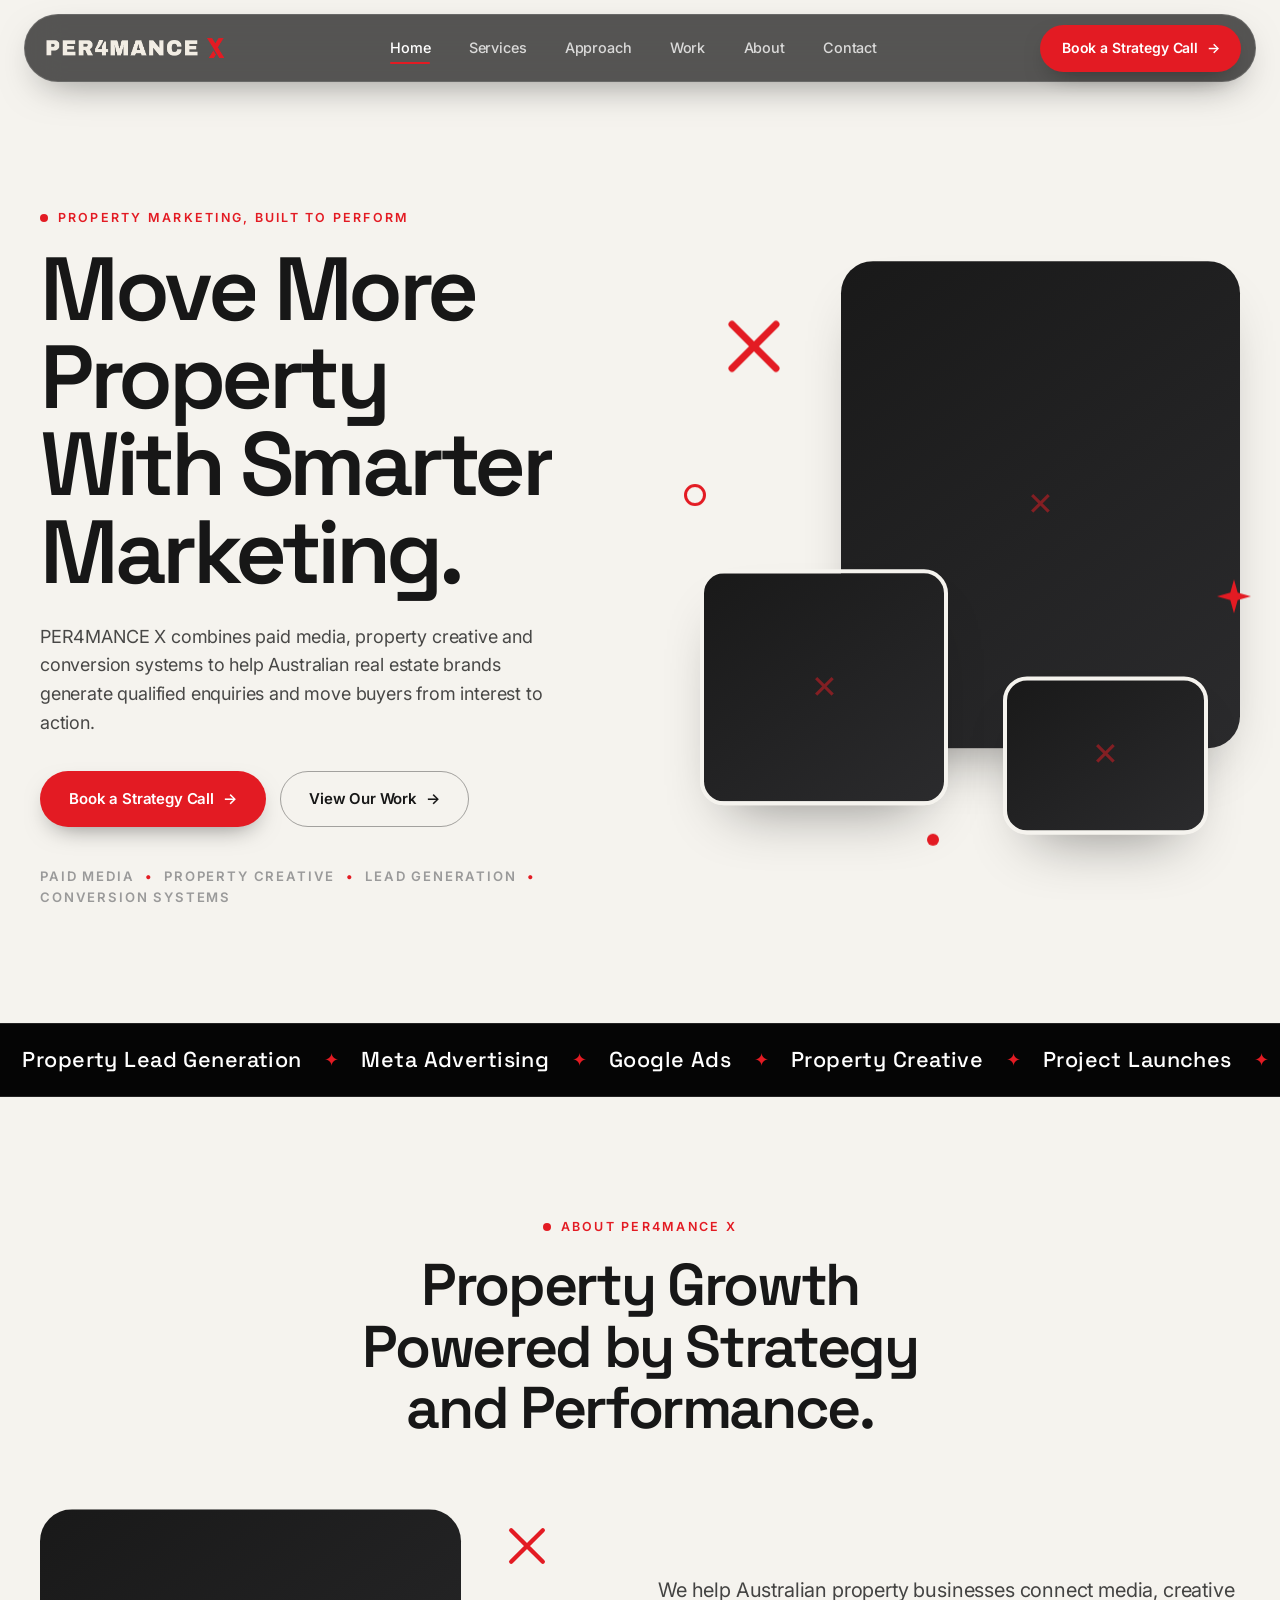
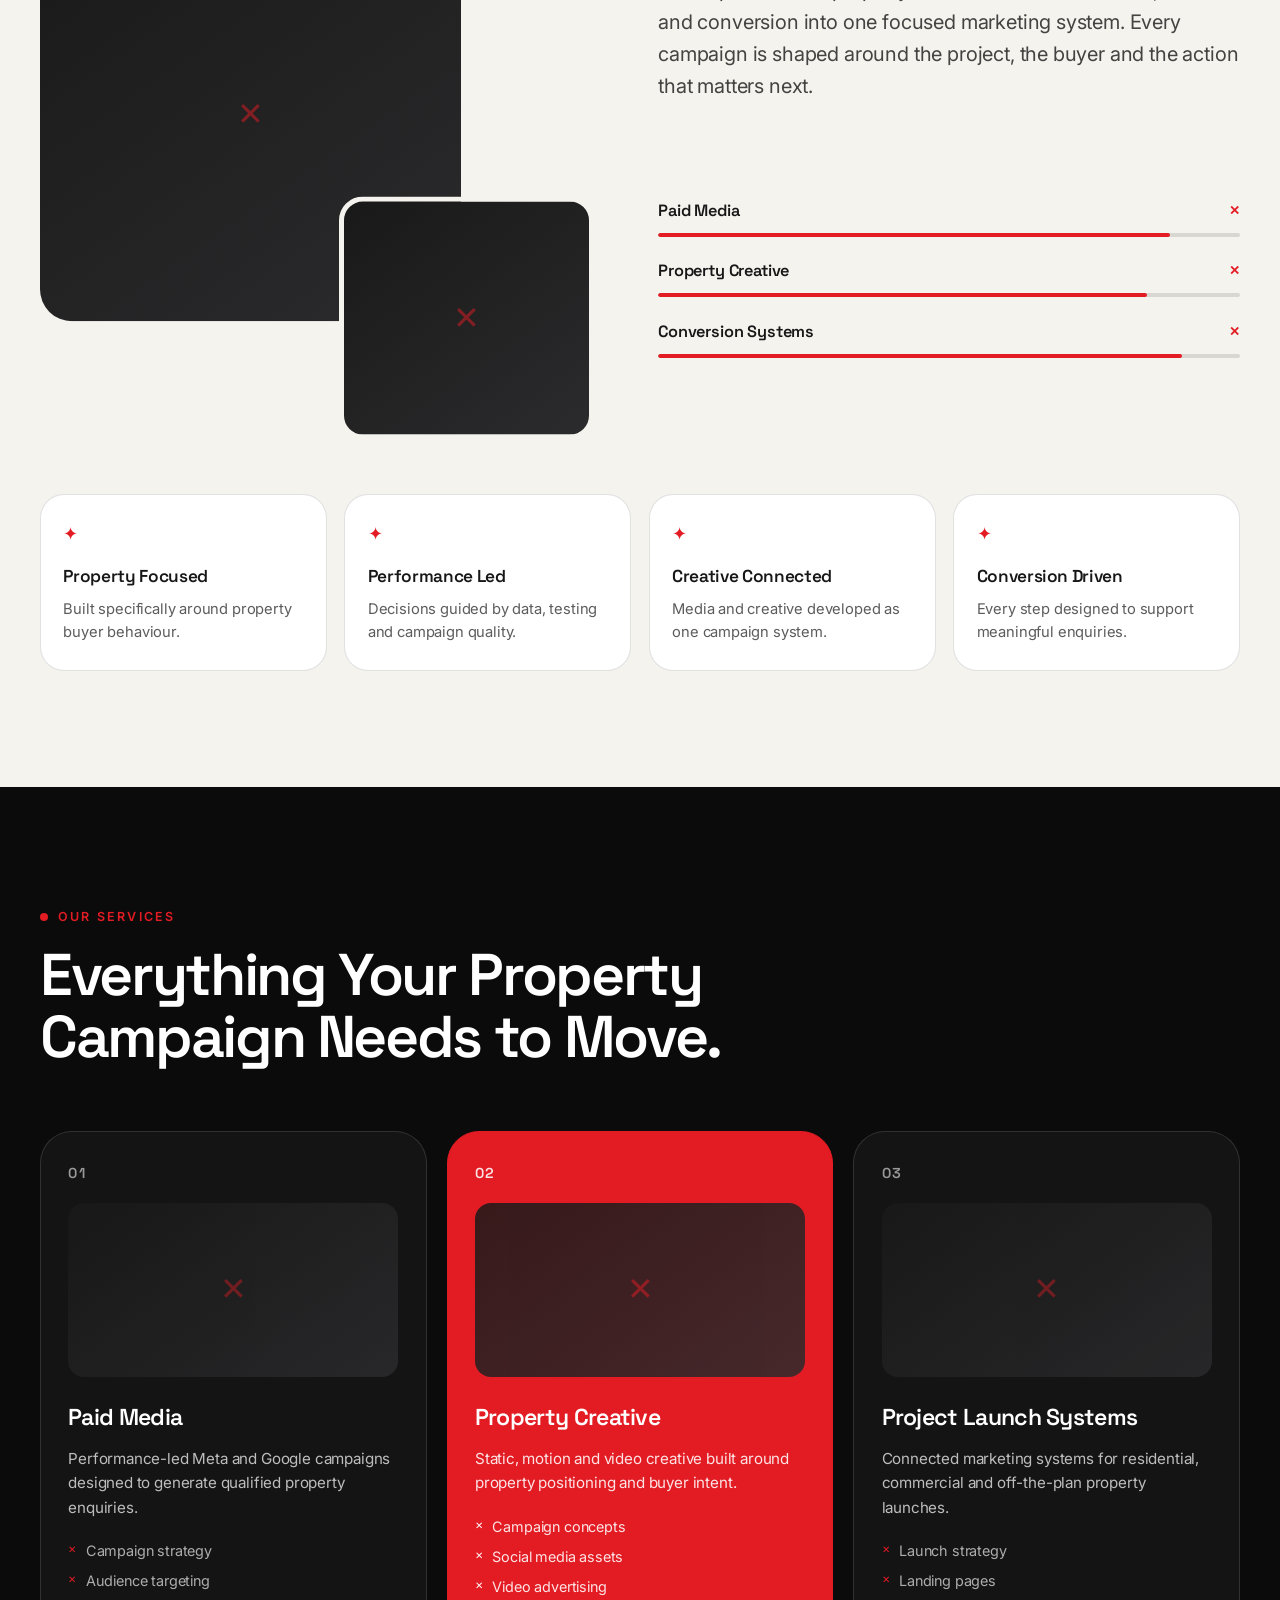
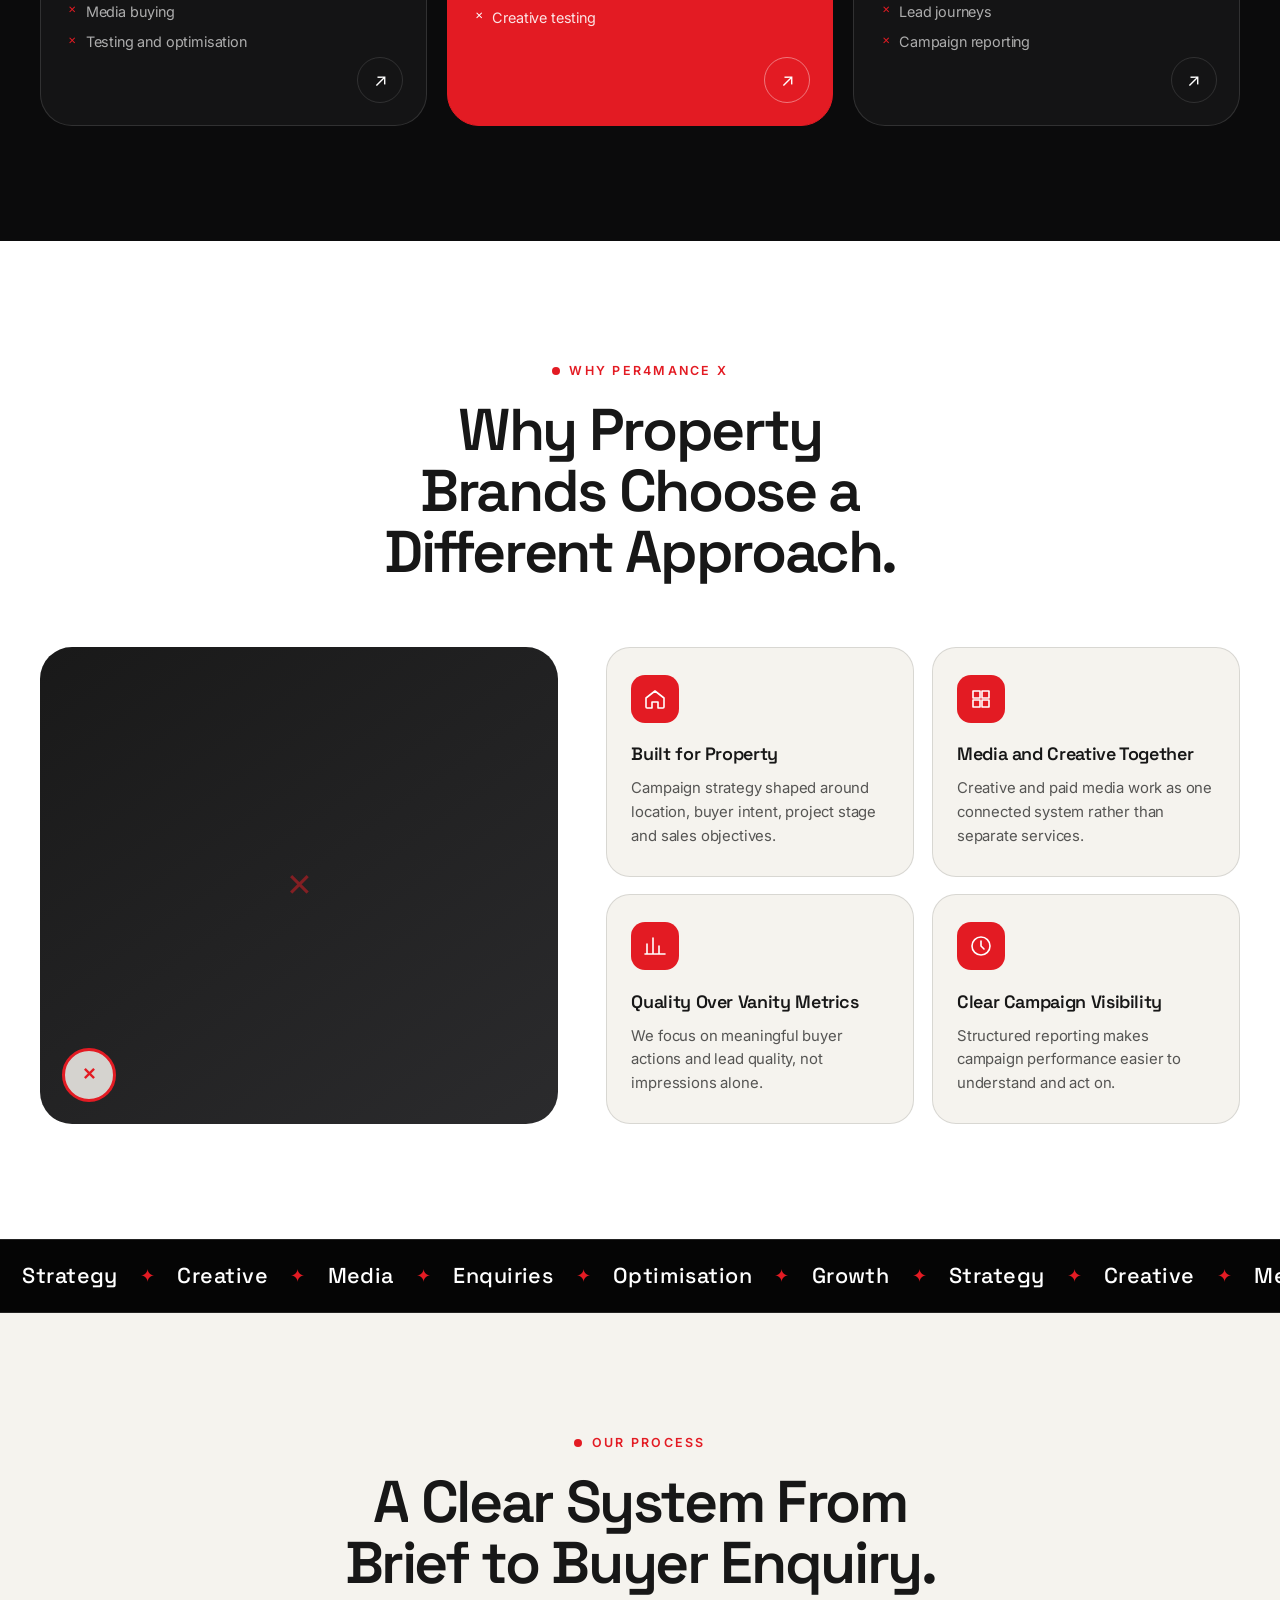
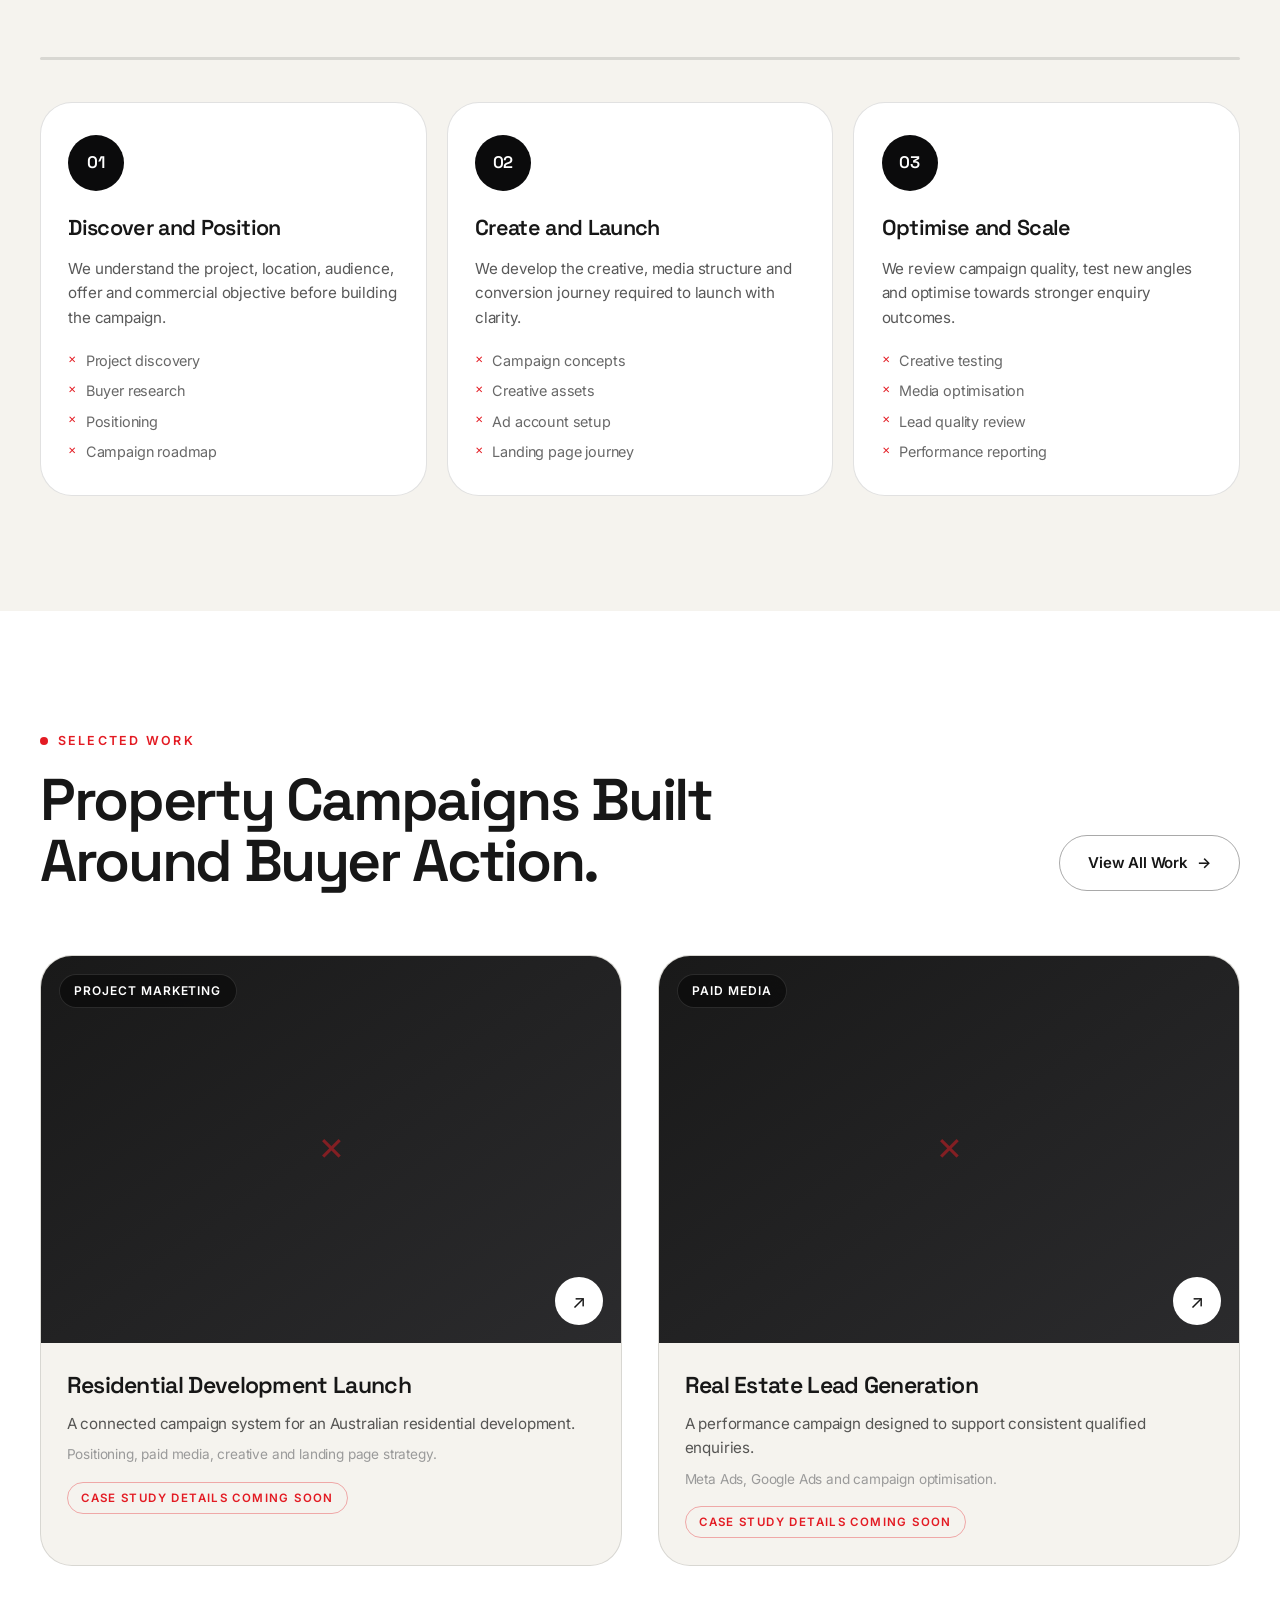
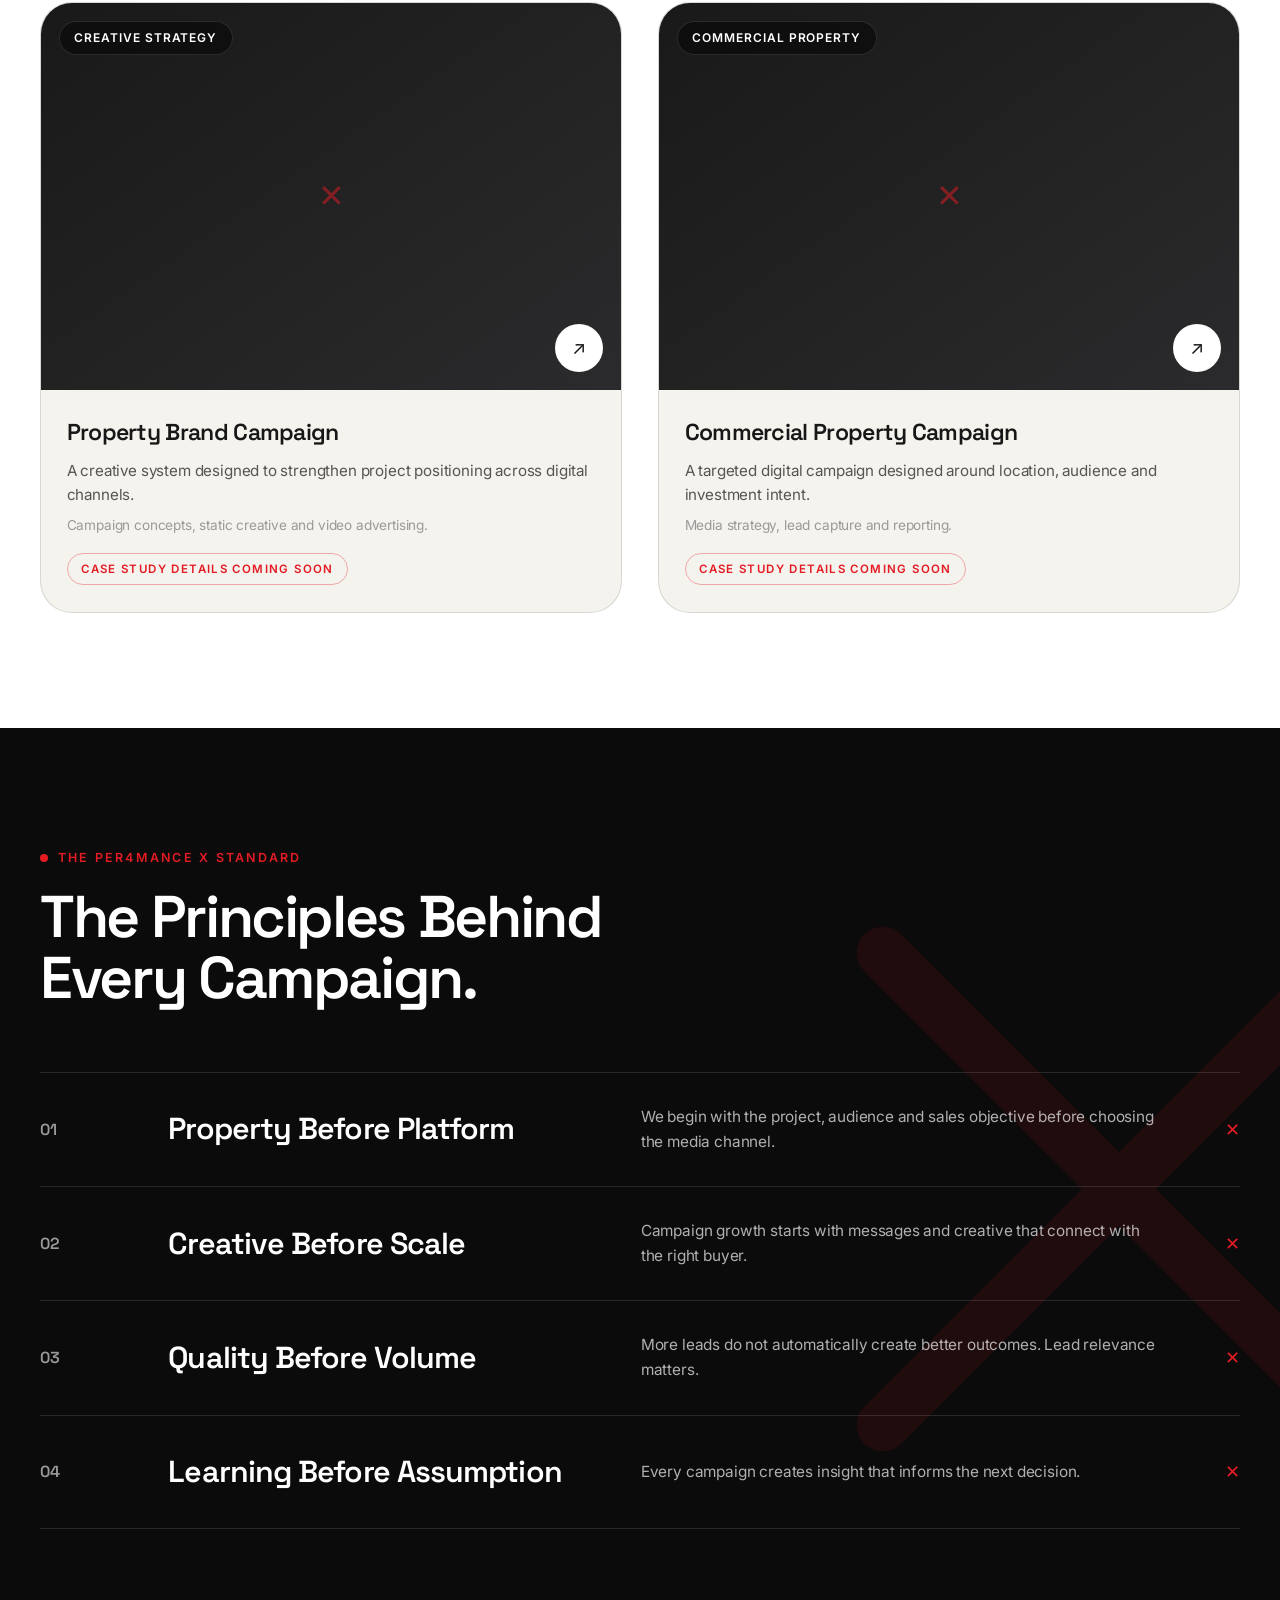
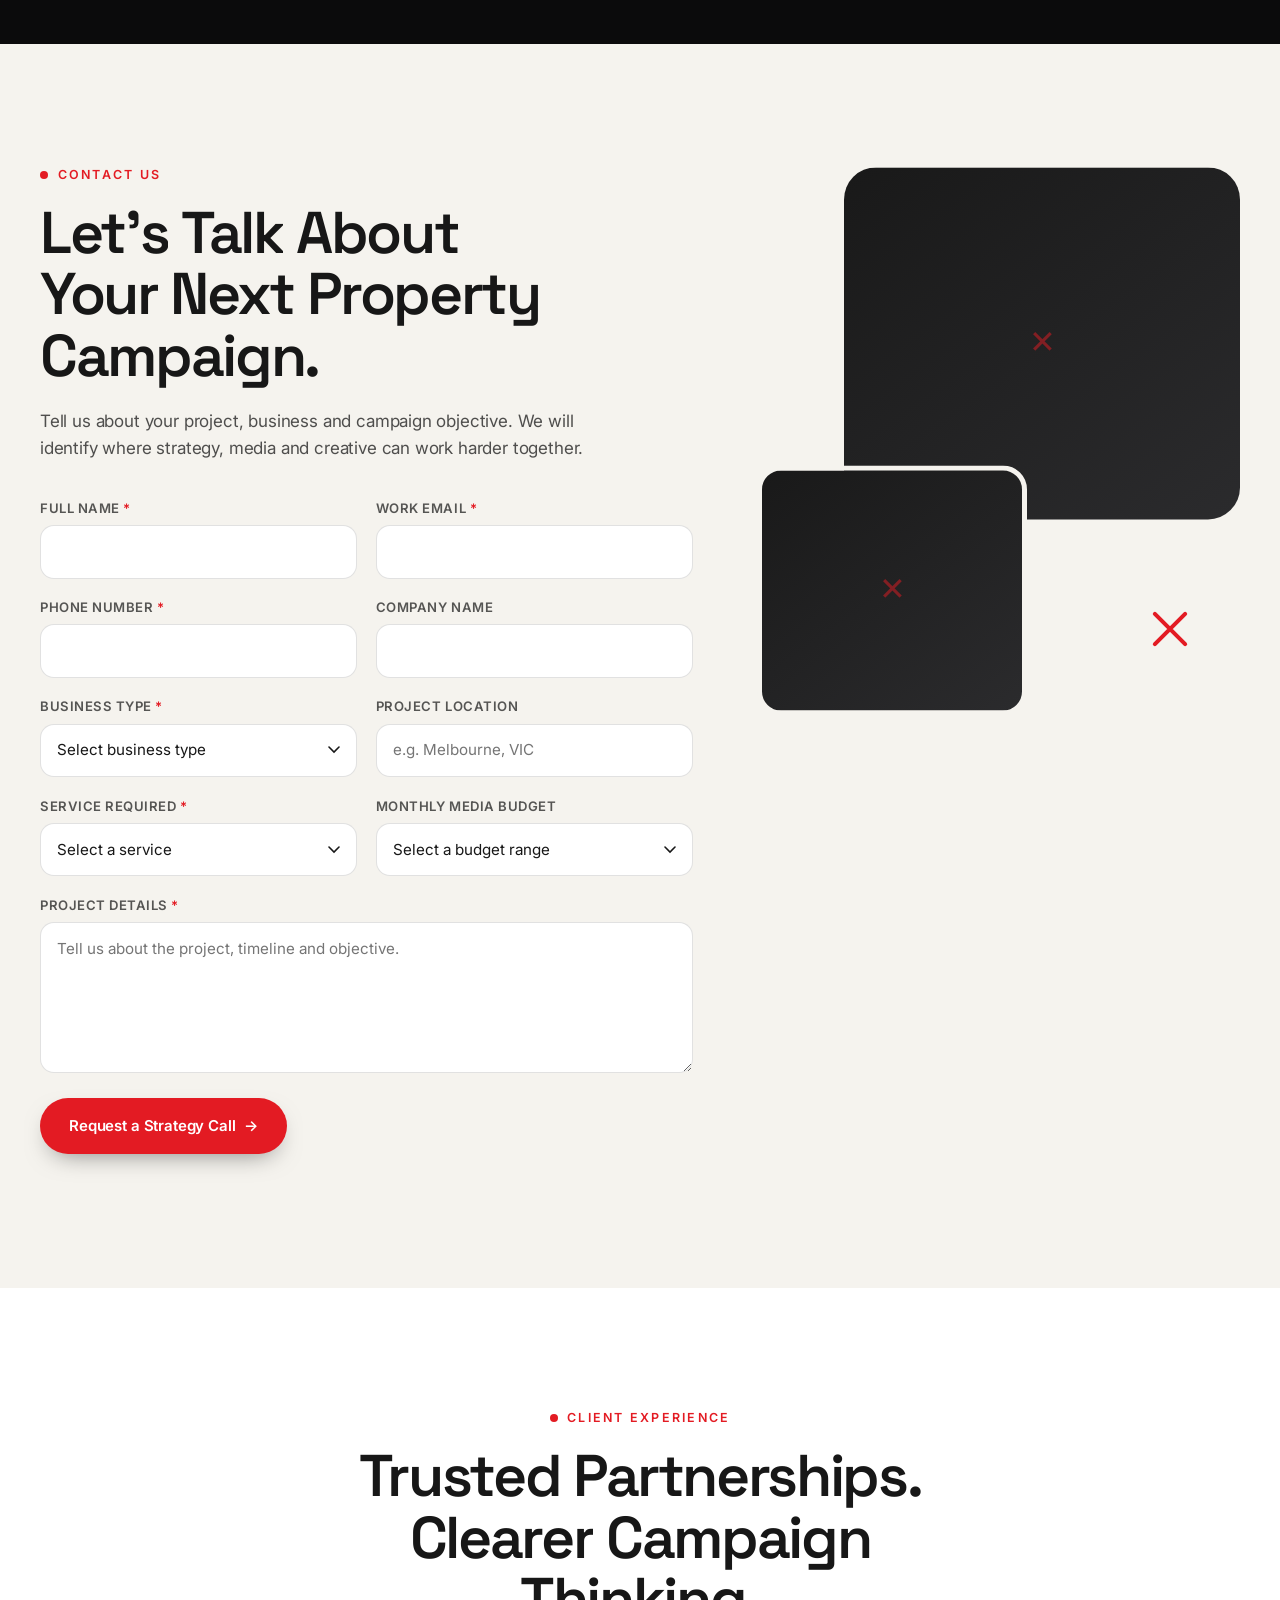
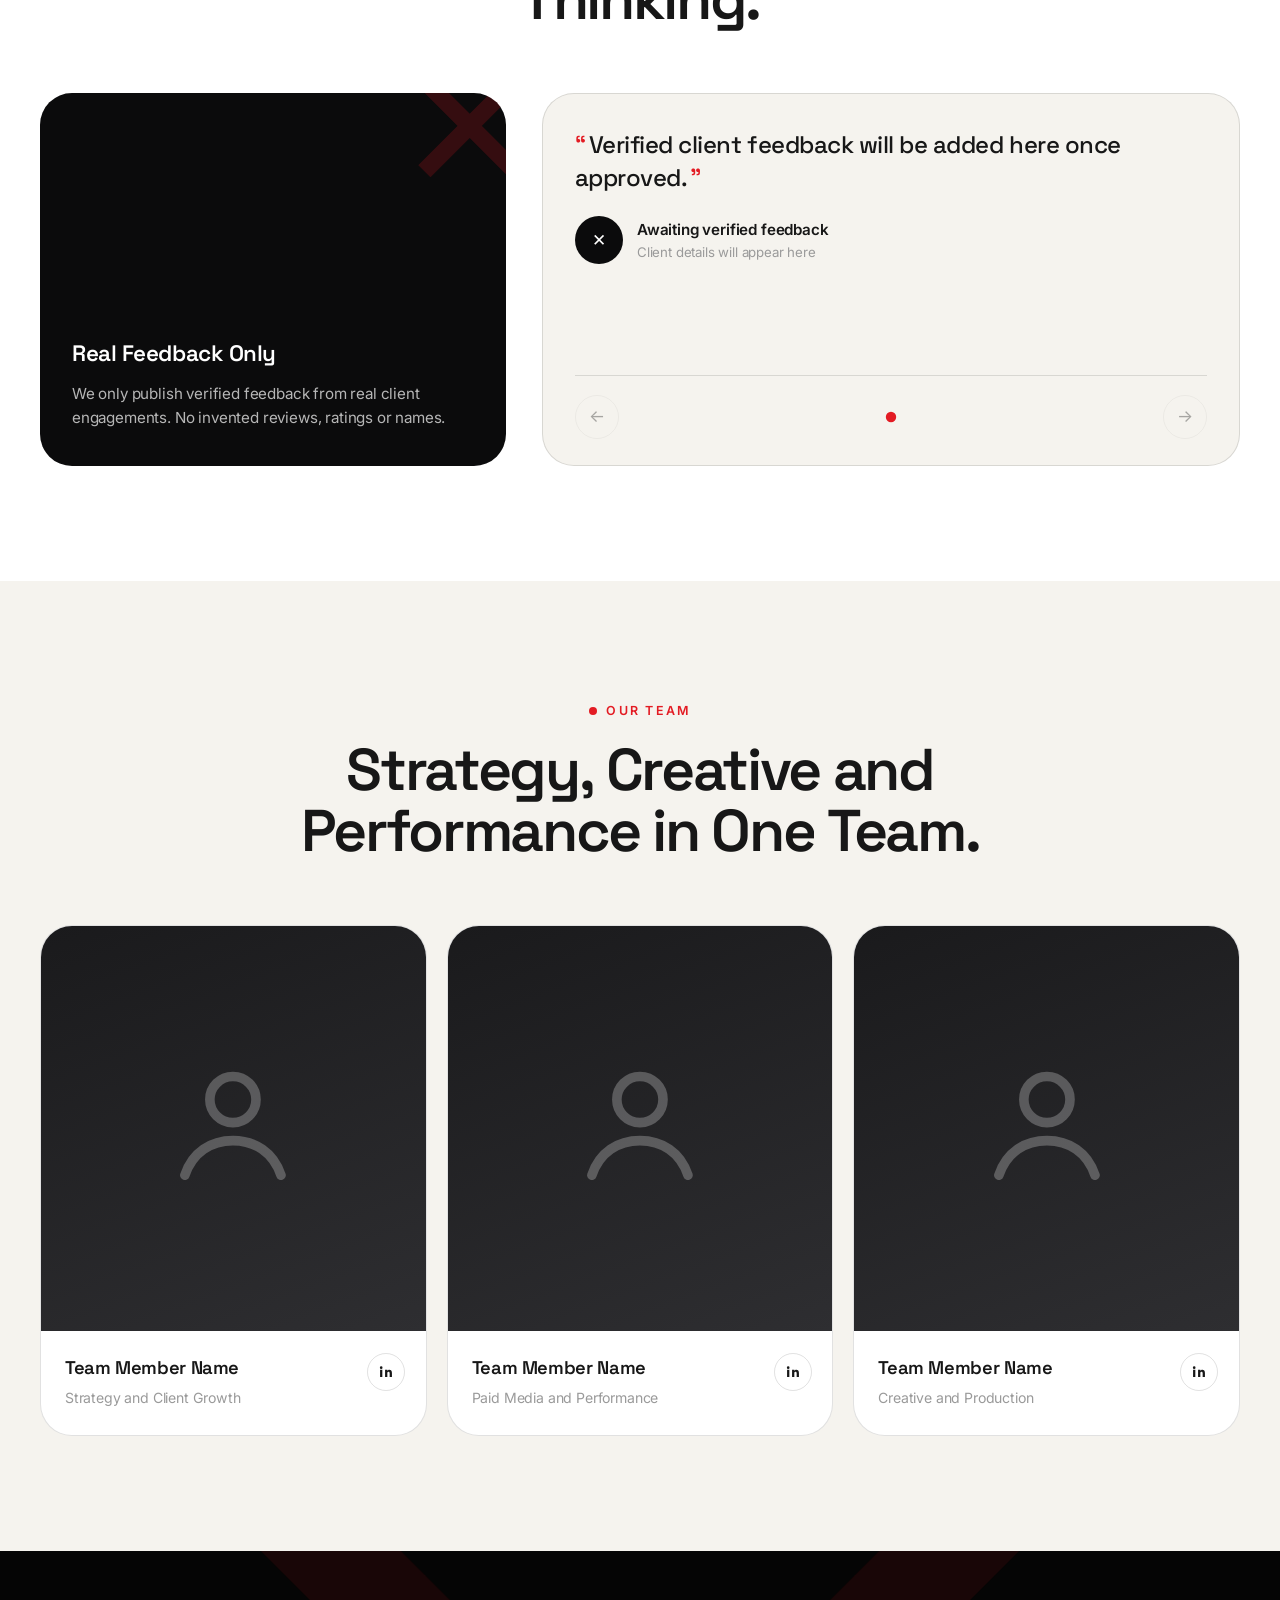
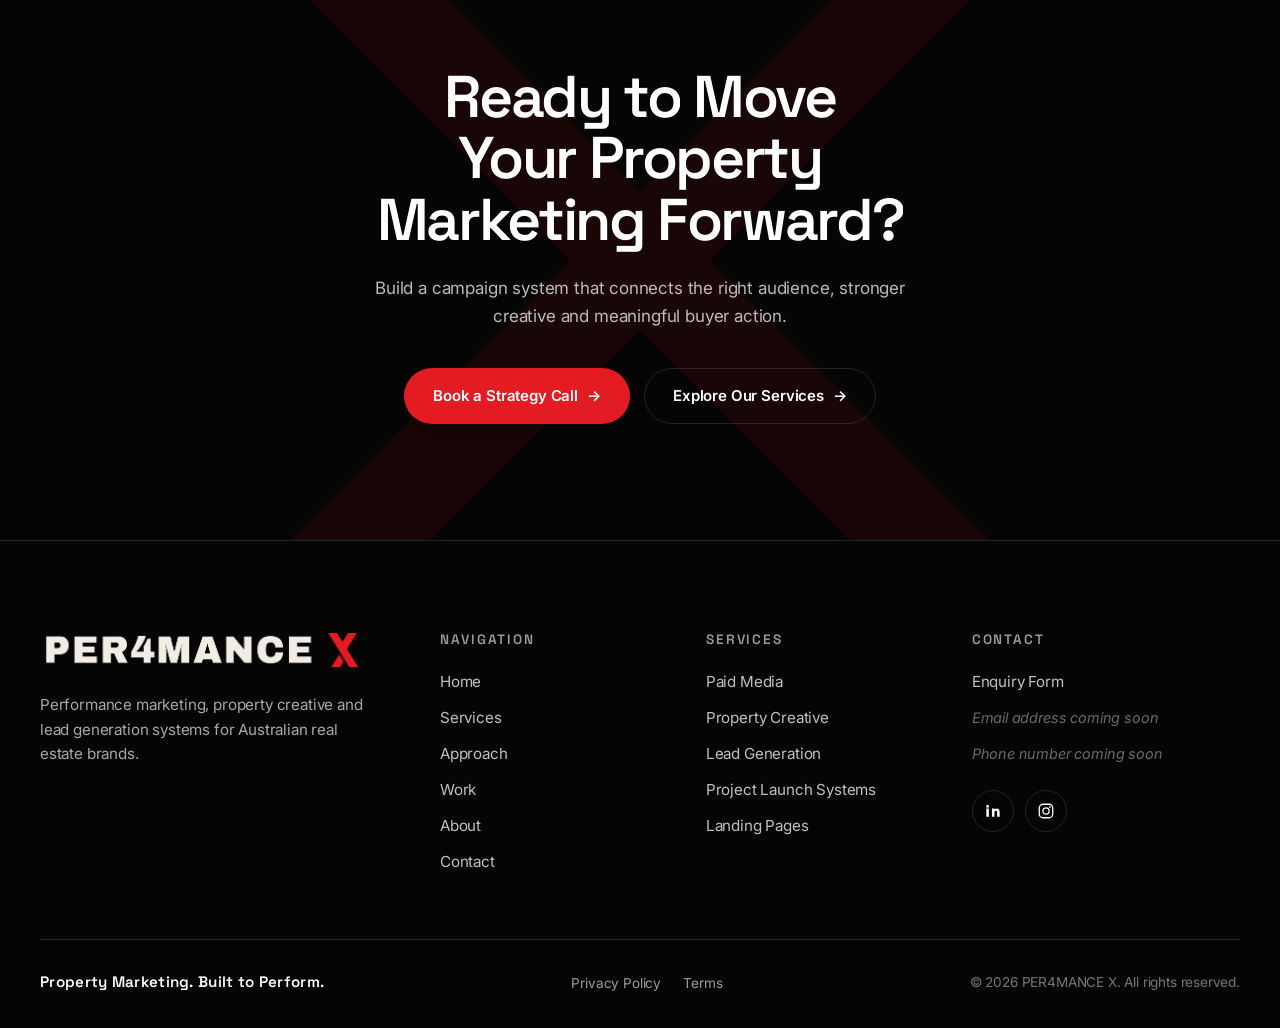
==== index.html @ e75395ef "Add files via upload" ====
<!DOCTYPE html>
<html lang="en-AU">
<head>
<meta charset="UTF-8">
<meta name="viewport" content="width=device-width, initial-scale=1.0">
<title>PER4MANCE X | Real Estate Marketing Agency Australia</title>
<meta name="description" content="Performance media, property creative and lead generation systems for Australian property developers, project marketers and real estate agencies.">
<link rel="canonical" href="https://per4mancex.com/">
<link rel="icon" type="image/png" href="assets/img/favicon.png">

<!-- Open Graph -->
<meta property="og:title" content="PER4MANCE X | Real Estate Marketing Agency Australia">
<meta property="og:description" content="Performance media, property creative and lead generation systems for Australian property developers, project marketers and real estate agencies.">
<meta property="og:type" content="website">
<meta property="og:url" content="https://per4mancex.com/">
<meta property="og:image" content="https://per4mancex.com/assets/img/logo-wordmark.png">
<meta property="og:locale" content="en_AU">

<!-- Twitter -->
<meta name="twitter:card" content="summary_large_image">
<meta name="twitter:title" content="PER4MANCE X | Real Estate Marketing Agency Australia">
<meta name="twitter:description" content="Performance media, property creative and lead generation systems for Australian property developers, project marketers and real estate agencies.">
<meta name="twitter:image" content="https://per4mancex.com/assets/img/logo-wordmark.png">

<!-- Fonts -->
<link rel="preconnect" href="https://fonts.googleapis.com">
<link rel="preconnect" href="https://fonts.gstatic.com" crossorigin>
<link href="https://fonts.googleapis.com/css2?family=Space+Grotesk:wght@400..700&family=Inter:wght@400..700&display=swap" rel="stylesheet">

<link rel="stylesheet" href="assets/css/main.css">
<script>document.documentElement.classList.add("js");</script>

<!-- Structured data -->
<script type="application/ld+json">
{
  "@context": "https://schema.org",
  "@type": "Organization",
  "name": "PER4MANCE X",
  "url": "https://per4mancex.com/",
  "logo": "https://per4mancex.com/assets/img/logo-wordmark.png",
  "description": "Performance marketing, property creative and lead generation systems for Australian real estate brands.",
  "areaServed": "AU",
  "slogan": "Property Marketing. Built to Perform."
}
</script>
</head>
<body>

<!-- ================================================== -->
<!-- INTRO X ANIMATION (plays once per browser session) -->
<!-- ================================================== -->
<div class="intro" id="intro" aria-hidden="true">
  <svg class="intro__mask-svg" width="100%" height="100%" preserveAspectRatio="xMidYMid slice" viewBox="0 0 1000 1000">
    <defs>
      <mask id="introXMask">
        <rect width="1000" height="1000" fill="#fff"/>
        <g id="introXHole" fill="#000" transform="translate(500 500) scale(0)">
          <rect x="-400" y="-60" width="800" height="120" transform="rotate(45)"/>
          <rect x="-400" y="-60" width="800" height="120" transform="rotate(-45)"/>
        </g>
      </mask>
    </defs>
    <rect class="intro__panel" width="1000" height="1000" fill="#050505" mask="url(#introXMask)"/>
  </svg>
  <div class="intro__lines">
    <span class="intro__line intro__line--a"></span>
    <span class="intro__line intro__line--b"></span>
  </div>
</div>

<!-- Scroll progress -->
<div class="scroll-progress" aria-hidden="true"><span id="scrollProgressBar"></span></div>

<!-- Red X cursor follower (desktop only) -->
<div class="cursor-x" id="cursorX" aria-hidden="true">
  <svg viewBox="0 0 24 24" fill="none"><path d="M5 5l14 14M19 5L5 19" stroke="currentColor" stroke-width="2.4" stroke-linecap="round"/></svg>
</div>

<!-- ================================================== -->
<!-- GLASS HEADER -->
<!-- ================================================== -->
<header class="header" id="siteHeader">
  <div class="header__inner">
    <a href="#home" class="header__brand" aria-label="PER4MANCE X — back to top">
      <!-- Official wordmark logo — swap assets/img/logo-wordmark.png to update everywhere. -->
      <img src="assets/img/logo-wordmark.png" alt="PER4MANCE X logo" class="header__logo" width="1306" height="170">
    </a>
    <nav class="header__nav" aria-label="Primary">
      <ul>
        <li><a href="#home" class="nav-link is-active">Home</a></li>
        <li><a href="#services" class="nav-link">Services</a></li>
        <li><a href="#approach" class="nav-link">Approach</a></li>
        <li><a href="#work" class="nav-link">Work</a></li>
        <li><a href="#about" class="nav-link">About</a></li>
        <li><a href="#contact" class="nav-link">Contact</a></li>
      </ul>
    </nav>
    <a href="#contact" class="btn btn--primary btn--sm header__cta" data-magnetic>
      <span class="btn__label">Book a Strategy Call</span>
      <span class="btn__arrow" aria-hidden="true">&rarr;</span>
    </a>
    <button class="header__burger" id="menuToggle" aria-label="Open menu" aria-expanded="false" aria-controls="mobileNav">
      <span></span><span></span>
    </button>
  </div>
</header>

<!-- Mobile navigation overlay -->
<div class="mobile-nav" id="mobileNav" aria-hidden="true">
  <svg class="mobile-nav__x" viewBox="0 0 24 24" fill="none" aria-hidden="true"><path d="M3 3l18 18M21 3L3 21" stroke="currentColor" stroke-width="1.4" stroke-linecap="round"/></svg>
  <nav aria-label="Mobile">
    <ul>
      <li style="--i:0"><a href="#home" class="mobile-nav__link">Home</a></li>
      <li style="--i:1"><a href="#services" class="mobile-nav__link">Services</a></li>
      <li style="--i:2"><a href="#approach" class="mobile-nav__link">Approach</a></li>
      <li style="--i:3"><a href="#work" class="mobile-nav__link">Work</a></li>
      <li style="--i:4"><a href="#about" class="mobile-nav__link">About</a></li>
      <li style="--i:5"><a href="#contact" class="mobile-nav__link">Contact</a></li>
    </ul>
  </nav>
  <a href="#contact" class="btn btn--primary btn--block mobile-nav__cta">
    <span class="btn__label">Book a Strategy Call</span>
    <span class="btn__arrow" aria-hidden="true">&rarr;</span>
  </a>
</div>

<main id="main">

<!-- ================================================== -->
<!-- SECTION 1: HERO -->
<!-- ================================================== -->
<section class="hero section--light" id="home">
  <div class="container">
    <div class="hero__grid">
      <div class="hero__content">
        <p class="section-label reveal" style="--i:0"><span class="section-label__dot" aria-hidden="true"></span>Property Marketing, Built to Perform</p>
        <h1 class="hero-heading split-reveal">Move More Property With Smarter&nbsp;Marketing.</h1>
        <p class="hero__copy reveal" style="--i:2">PER4MANCE X combines paid media, property creative and conversion systems to help Australian real estate brands generate qualified enquiries and move buyers from interest to action.</p>
        <div class="hero__ctas reveal" style="--i:3">
          <a href="#contact" class="btn btn--primary" data-magnetic>
            <span class="btn__label">Book a Strategy Call</span>
            <span class="btn__arrow" aria-hidden="true">&rarr;</span>
          </a>
          <a href="#work" class="btn btn--secondary" data-magnetic>
            <span class="btn__label">View Our Work</span>
            <span class="btn__arrow" aria-hidden="true">&rarr;</span>
          </a>
        </div>
        <p class="hero__supporting reveal" style="--i:4">Paid Media <span aria-hidden="true">&bull;</span> Property Creative <span aria-hidden="true">&bull;</span> Lead Generation <span aria-hidden="true">&bull;</span> Conversion Systems</p>
      </div>

      <!-- Hero collage — image sources are editable; swap the src URLs below. -->
      <div class="hero__visual reveal" id="heroVisual" style="--i:1" aria-hidden="false">
        <figure class="hero__img hero__img--main img-frame" data-parallax="14">
          <img src="https://images.unsplash.com/photo-1545324418-cc1a3fa10c00?q=80&w=900&auto=format&fit=crop" alt="Modern Australian apartment development facade" loading="eager" fetchpriority="high">
        </figure>
        <figure class="hero__img hero__img--secondary img-frame" data-parallax="26">
          <img src="https://images.unsplash.com/photo-1600880292203-757bb62b4baf?q=80&w=700&auto=format&fit=crop" alt="Professional real estate marketing consultation" loading="eager">
        </figure>
        <figure class="hero__img hero__img--tertiary img-frame" data-parallax="38">
          <img src="https://images.unsplash.com/photo-1460925895917-afdab827c52f?q=80&w=700&auto=format&fit=crop" alt="Paid media campaign dashboard on a laptop" loading="eager">
        </figure>
        <span class="hero__deco hero__deco--x" data-parallax="48" aria-hidden="true">
          <svg viewBox="0 0 64 64" fill="none"><path d="M10 10l44 44M54 10L10 54" stroke="currentColor" stroke-width="7" stroke-linecap="round"/></svg>
        </span>
        <span class="hero__deco hero__deco--circle" data-parallax="20" aria-hidden="true"></span>
        <span class="hero__deco hero__deco--star" data-parallax="34" aria-hidden="true">
          <svg viewBox="0 0 24 24" fill="currentColor"><path d="M12 0l2.6 9.4L24 12l-9.4 2.6L12 24l-2.6-9.4L0 12l9.4-2.6L12 0z"/></svg>
        </span>
        <span class="hero__deco hero__deco--dot" data-parallax="42" aria-hidden="true"></span>
      </div>
    </div>
  </div>
</section>

<!-- ================================================== -->
<!-- SECTION 2: ANIMATED MARQUEE -->
<!-- ================================================== -->
<div class="marquee marquee--dark" aria-hidden="true">
  <div class="marquee__track">
    <div class="marquee__group">
      <span>Property Lead Generation</span><i class="marquee__sep">&#10022;</i>
      <span>Meta Advertising</span><i class="marquee__sep">&#10022;</i>
      <span>Google Ads</span><i class="marquee__sep">&#10022;</i>
      <span>Property Creative</span><i class="marquee__sep">&#10022;</i>
      <span>Project Launches</span><i class="marquee__sep">&#10022;</i>
      <span>Landing Pages</span><i class="marquee__sep">&#10022;</i>
      <span>Lead Nurture</span><i class="marquee__sep">&#10022;</i>
    </div>
    <div class="marquee__group" aria-hidden="true">
      <span>Property Lead Generation</span><i class="marquee__sep">&#10022;</i>
      <span>Meta Advertising</span><i class="marquee__sep">&#10022;</i>
      <span>Google Ads</span><i class="marquee__sep">&#10022;</i>
      <span>Property Creative</span><i class="marquee__sep">&#10022;</i>
      <span>Project Launches</span><i class="marquee__sep">&#10022;</i>
      <span>Landing Pages</span><i class="marquee__sep">&#10022;</i>
      <span>Lead Nurture</span><i class="marquee__sep">&#10022;</i>
    </div>
  </div>
</div>

<!-- ================================================== -->
<!-- SECTION 3: ABOUT -->
<!-- ================================================== -->
<section class="about section--light" id="about">
  <div class="container">
    <div class="section-head section-head--center">
      <p class="section-label reveal"><span class="section-label__dot" aria-hidden="true"></span>About PER4MANCE X</p>
      <h2 class="section-heading split-reveal">Property Growth Powered by Strategy and Performance.</h2>
    </div>

    <div class="about__grid">
      <!-- About collage — editable image sources -->
      <div class="about__visual reveal">
        <figure class="about__img about__img--a img-frame" data-parallax="12">
          <img src="https://images.unsplash.com/photo-1486406146926-c627a92ad1ab?q=80&w=800&auto=format&fit=crop" alt="Contemporary Australian commercial architecture" loading="lazy">
        </figure>
        <figure class="about__img about__img--b img-frame" data-parallax="24">
          <img src="https://images.unsplash.com/photo-1552664730-d307ca884978?q=80&w=700&auto=format&fit=crop" alt="Property campaign strategy planning session" loading="lazy">
        </figure>
        <span class="about__deco" aria-hidden="true">
          <svg viewBox="0 0 64 64" fill="none"><path d="M10 10l44 44M54 10L10 54" stroke="currentColor" stroke-width="6" stroke-linecap="round"/></svg>
        </span>
      </div>

      <div class="about__content">
        <p class="about__copy reveal">We help Australian property businesses connect media, creative and conversion into one focused marketing system. Every campaign is shaped around the project, the buyer and the action that matters next.</p>
        <ul class="capabilities" role="list">
          <li class="capability reveal" style="--i:0">
            <div class="capability__head"><span>Campaign Strategy</span><i class="capability__x" aria-hidden="true">&#10005;</i></div>
            <div class="capability__track"><span class="capability__bar" style="--fill:92%"></span></div>
          </li>
          <li class="capability reveal" style="--i:1">
            <div class="capability__head"><span>Paid Media</span><i class="capability__x" aria-hidden="true">&#10005;</i></div>
            <div class="capability__track"><span class="capability__bar" style="--fill:88%"></span></div>
          </li>
          <li class="capability reveal" style="--i:2">
            <div class="capability__head"><span>Property Creative</span><i class="capability__x" aria-hidden="true">&#10005;</i></div>
            <div class="capability__track"><span class="capability__bar" style="--fill:84%"></span></div>
          </li>
          <li class="capability reveal" style="--i:3">
            <div class="capability__head"><span>Conversion Systems</span><i class="capability__x" aria-hidden="true">&#10005;</i></div>
            <div class="capability__track"><span class="capability__bar" style="--fill:90%"></span></div>
          </li>
        </ul>
      </div>
    </div>

    <div class="about__cards">
      <article class="mini-card reveal" style="--i:0">
        <span class="mini-card__icon" aria-hidden="true">&#10022;</span>
        <h3>Property Focused</h3>
        <p>Built specifically around property buyer behaviour.</p>
      </article>
      <article class="mini-card reveal" style="--i:1">
        <span class="mini-card__icon" aria-hidden="true">&#10022;</span>
        <h3>Performance Led</h3>
        <p>Decisions guided by data, testing and campaign quality.</p>
      </article>
      <article class="mini-card reveal" style="--i:2">
        <span class="mini-card__icon" aria-hidden="true">&#10022;</span>
        <h3>Creative Connected</h3>
        <p>Media and creative developed as one campaign system.</p>
      </article>
      <article class="mini-card reveal" style="--i:3">
        <span class="mini-card__icon" aria-hidden="true">&#10022;</span>
        <h3>Conversion Driven</h3>
        <p>Every step designed to support meaningful enquiries.</p>
      </article>
    </div>
  </div>
</section>

<!-- ================================================== -->
<!-- SECTION 4: SERVICES -->
<!-- ================================================== -->
<section class="services section--dark" id="services">
  <div class="container">
    <div class="section-head section-head--split">
      <div>
        <p class="section-label section-label--dark reveal"><span class="section-label__dot" aria-hidden="true"></span>Our Services</p>
        <h2 class="section-heading split-reveal">Everything Your Property Campaign Needs to Move.</h2>
      </div>
      <a href="#contact" class="btn btn--ghost-light reveal" data-magnetic>
        <span class="btn__label">View All Services</span>
        <span class="btn__arrow" aria-hidden="true">&rarr;</span>
      </a>
    </div>

    <div class="services__grid">
      <article class="service-card reveal" style="--i:0">
        <span class="service-card__num">01</span>
        <figure class="service-card__img img-frame">
          <img src="https://images.unsplash.com/photo-1551288049-bebda4e38f71?q=80&w=700&auto=format&fit=crop" alt="Performance media dashboard with campaign metrics" loading="lazy">
        </figure>
        <h3 class="service-card__title">Paid Media</h3>
        <p class="service-card__copy">Performance-led Meta and Google campaigns designed to generate qualified property enquiries.</p>
        <ul class="service-card__list" role="list">
          <li>Campaign strategy</li>
          <li>Audience targeting</li>
          <li>Media buying</li>
          <li>Testing and optimisation</li>
        </ul>
        <a href="#contact" class="service-card__link" aria-label="Enquire about Paid Media"><span aria-hidden="true">&#8599;</span></a>
        <span class="service-card__xline" aria-hidden="true"></span>
      </article>

      <article class="service-card service-card--featured reveal" style="--i:1">
        <span class="service-card__num">02</span>
        <figure class="service-card__img img-frame">
          <img src="https://images.unsplash.com/photo-1522071820081-009f0129c71c?q=80&w=700&auto=format&fit=crop" alt="Creative team producing property campaign assets" loading="lazy">
        </figure>
        <h3 class="service-card__title">Property Creative</h3>
        <p class="service-card__copy">Static, motion and video creative built around property positioning and buyer intent.</p>
        <ul class="service-card__list" role="list">
          <li>Campaign concepts</li>
          <li>Social media assets</li>
          <li>Video advertising</li>
          <li>Creative testing</li>
        </ul>
        <a href="#contact" class="service-card__link" aria-label="Enquire about Property Creative"><span aria-hidden="true">&#8599;</span></a>
        <span class="service-card__xline" aria-hidden="true"></span>
      </article>

      <article class="service-card reveal" style="--i:2">
        <span class="service-card__num">03</span>
        <figure class="service-card__img img-frame">
          <img src="https://images.unsplash.com/photo-1460317442991-0ec209397118?q=80&w=700&auto=format&fit=crop" alt="New residential apartment project ready for launch" loading="lazy">
        </figure>
        <h3 class="service-card__title">Project Launch Systems</h3>
        <p class="service-card__copy">Connected marketing systems for residential, commercial and off-the-plan property launches.</p>
        <ul class="service-card__list" role="list">
          <li>Launch strategy</li>
          <li>Landing pages</li>
          <li>Lead journeys</li>
          <li>Campaign reporting</li>
        </ul>
        <a href="#contact" class="service-card__link" aria-label="Enquire about Project Launch Systems"><span aria-hidden="true">&#8599;</span></a>
        <span class="service-card__xline" aria-hidden="true"></span>
      </article>
    </div>
  </div>
</section>

<!-- ================================================== -->
<!-- SECTION 5: WHY CHOOSE US -->
<!-- ================================================== -->
<section class="why section--offwhite" id="why">
  <div class="container">
    <div class="section-head section-head--center">
      <p class="section-label reveal"><span class="section-label__dot" aria-hidden="true"></span>Why PER4MANCE X</p>
      <h2 class="section-heading split-reveal">Why Property Brands Choose a Different Approach.</h2>
    </div>

    <div class="why__grid">
      <figure class="why__visual img-frame reveal">
        <img src="https://images.unsplash.com/photo-1487958449943-2429e8be8625?q=80&w=900&auto=format&fit=crop" alt="Premium modern residential architecture in monochrome" loading="lazy">
        <span class="why__deco" aria-hidden="true"></span>
      </figure>
      <div class="why__features">
        <article class="feature-card reveal" style="--i:0">
          <span class="feature-card__icon" aria-hidden="true">
            <svg viewBox="0 0 24 24" fill="none"><path d="M3 11l9-7 9 7v9a1 1 0 0 1-1 1h-5v-6h-6v6H4a1 1 0 0 1-1-1v-9z" stroke="currentColor" stroke-width="1.6" stroke-linejoin="round"/></svg>
          </span>
          <h3>Built for Property</h3>
          <p>Campaign strategy shaped around location, buyer intent, project stage and sales objectives.</p>
        </article>
        <article class="feature-card reveal" style="--i:1">
          <span class="feature-card__icon" aria-hidden="true">
            <svg viewBox="0 0 24 24" fill="none"><path d="M4 4h7v7H4zM13 13h7v7h-7zM13 4h7v7h-7zM4 13h7v7H4z" stroke="currentColor" stroke-width="1.6" stroke-linejoin="round"/></svg>
          </span>
          <h3>Media and Creative Together</h3>
          <p>Creative and paid media work as one connected system rather than separate services.</p>
        </article>
        <article class="feature-card reveal" style="--i:2">
          <span class="feature-card__icon" aria-hidden="true">
            <svg viewBox="0 0 24 24" fill="none"><path d="M4 20V10M10 20V4M16 20v-8M22 20H2" stroke="currentColor" stroke-width="1.6" stroke-linecap="round"/></svg>
          </span>
          <h3>Quality Over Vanity Metrics</h3>
          <p>We focus on meaningful buyer actions and lead quality, not impressions alone.</p>
        </article>
        <article class="feature-card reveal" style="--i:3">
          <span class="feature-card__icon" aria-hidden="true">
            <svg viewBox="0 0 24 24" fill="none"><circle cx="12" cy="12" r="9" stroke="currentColor" stroke-width="1.6"/><path d="M12 7v5l3 3" stroke="currentColor" stroke-width="1.6" stroke-linecap="round"/></svg>
          </span>
          <h3>Clear Campaign Visibility</h3>
          <p>Structured reporting makes campaign performance easier to understand and act on.</p>
        </article>
      </div>
    </div>
  </div>
</section>

<!-- Marquee 2 -->
<div class="marquee marquee--dark" aria-hidden="true">
  <div class="marquee__track">
    <div class="marquee__group">
      <span>Strategy</span><i class="marquee__sep">&#10022;</i>
      <span>Creative</span><i class="marquee__sep">&#10022;</i>
      <span>Media</span><i class="marquee__sep">&#10022;</i>
      <span>Enquiries</span><i class="marquee__sep">&#10022;</i>
      <span>Optimisation</span><i class="marquee__sep">&#10022;</i>
      <span>Growth</span><i class="marquee__sep">&#10022;</i>
    </div>
    <div class="marquee__group" aria-hidden="true">
      <span>Strategy</span><i class="marquee__sep">&#10022;</i>
      <span>Creative</span><i class="marquee__sep">&#10022;</i>
      <span>Media</span><i class="marquee__sep">&#10022;</i>
      <span>Enquiries</span><i class="marquee__sep">&#10022;</i>
      <span>Optimisation</span><i class="marquee__sep">&#10022;</i>
      <span>Growth</span><i class="marquee__sep">&#10022;</i>
    </div>
    <div class="marquee__group" aria-hidden="true">
      <span>Strategy</span><i class="marquee__sep">&#10022;</i>
      <span>Creative</span><i class="marquee__sep">&#10022;</i>
      <span>Media</span><i class="marquee__sep">&#10022;</i>
      <span>Enquiries</span><i class="marquee__sep">&#10022;</i>
      <span>Optimisation</span><i class="marquee__sep">&#10022;</i>
      <span>Growth</span><i class="marquee__sep">&#10022;</i>
    </div>
    <div class="marquee__group" aria-hidden="true">
      <span>Strategy</span><i class="marquee__sep">&#10022;</i>
      <span>Creative</span><i class="marquee__sep">&#10022;</i>
      <span>Media</span><i class="marquee__sep">&#10022;</i>
      <span>Enquiries</span><i class="marquee__sep">&#10022;</i>
      <span>Optimisation</span><i class="marquee__sep">&#10022;</i>
      <span>Growth</span><i class="marquee__sep">&#10022;</i>
    </div>
  </div>
</div>

<!-- ================================================== -->
<!-- SECTION 6: PROCESS -->
<!-- ================================================== -->
<section class="process section--light" id="approach">
  <div class="container">
    <div class="section-head section-head--center">
      <p class="section-label reveal"><span class="section-label__dot" aria-hidden="true"></span>Our Process</p>
      <h2 class="section-heading split-reveal">A Clear System From Brief to Buyer Enquiry.</h2>
    </div>

    <div class="process__line" aria-hidden="true"><span id="processProgress"></span></div>

    <ol class="process__grid" role="list">
      <li class="process-card reveal" style="--i:0">
        <span class="process-card__num">01</span>
        <h3 class="process-card__title">Discover and Position</h3>
        <p class="process-card__copy">We understand the project, location, audience, offer and commercial objective before building the campaign.</p>
        <ul class="process-card__list" role="list">
          <li>Project discovery</li>
          <li>Buyer research</li>
          <li>Positioning</li>
          <li>Campaign roadmap</li>
        </ul>
      </li>
      <li class="process-card reveal" style="--i:1">
        <span class="process-card__num">02</span>
        <h3 class="process-card__title">Create and Launch</h3>
        <p class="process-card__copy">We develop the creative, media structure and conversion journey required to launch with clarity.</p>
        <ul class="process-card__list" role="list">
          <li>Campaign concepts</li>
          <li>Creative assets</li>
          <li>Ad account setup</li>
          <li>Landing page journey</li>
        </ul>
      </li>
      <li class="process-card reveal" style="--i:2">
        <span class="process-card__num">03</span>
        <h3 class="process-card__title">Optimise and Scale</h3>
        <p class="process-card__copy">We review campaign quality, test new angles and optimise towards stronger enquiry outcomes.</p>
        <ul class="process-card__list" role="list">
          <li>Creative testing</li>
          <li>Media optimisation</li>
          <li>Lead quality review</li>
          <li>Performance reporting</li>
        </ul>
      </li>
    </ol>
  </div>
</section>

<!-- ================================================== -->
<!-- SECTION 7: SELECTED WORK -->
<!-- ================================================== -->
<section class="work section--offwhite" id="work">
  <div class="container">
    <div class="section-head section-head--split">
      <div>
        <p class="section-label reveal"><span class="section-label__dot" aria-hidden="true"></span>Selected Work</p>
        <h2 class="section-heading split-reveal">Property Campaigns Built Around Buyer Action.</h2>
      </div>
      <a href="#contact" class="btn btn--secondary reveal" data-magnetic>
        <span class="btn__label">View All Work</span>
        <span class="btn__arrow" aria-hidden="true">&rarr;</span>
      </a>
    </div>

    <!-- Work grid — case-study content is editable in place. -->
    <div class="work__grid">
      <article class="work-card reveal" style="--i:0">
        <figure class="work-card__media img-frame">
          <img src="https://images.unsplash.com/photo-1449824913935-59a10b8d2000?q=80&w=900&auto=format&fit=crop" alt="Residential development towers viewed from below" loading="lazy">
          <span class="work-card__overlay" aria-hidden="true"></span>
          <span class="work-card__tag">Project Marketing</span>
          <a href="#contact" class="work-card__arrow" aria-label="Enquire about the Residential Development Launch case study"><span aria-hidden="true">&#8599;</span></a>
        </figure>
        <div class="work-card__body">
          <h3>Residential Development Launch</h3>
          <p>A connected campaign system for an Australian residential development.</p>
          <p class="work-card__services">Positioning, paid media, creative and landing page strategy.</p>
          <span class="work-card__soon">Case Study Details Coming Soon</span>
        </div>
      </article>

      <article class="work-card reveal" style="--i:1">
        <figure class="work-card__media img-frame">
          <img src="https://images.unsplash.com/photo-1560518883-ce09059eeffa?q=80&w=900&auto=format&fit=crop" alt="Property purchase enquiry and contract discussion" loading="lazy">
          <span class="work-card__overlay" aria-hidden="true"></span>
          <span class="work-card__tag">Paid Media</span>
          <a href="#contact" class="work-card__arrow" aria-label="Enquire about the Real Estate Lead Generation case study"><span aria-hidden="true">&#8599;</span></a>
        </figure>
        <div class="work-card__body">
          <h3>Real Estate Lead Generation</h3>
          <p>A performance campaign designed to support consistent qualified enquiries.</p>
          <p class="work-card__services">Meta Ads, Google Ads and campaign optimisation.</p>
          <span class="work-card__soon">Case Study Details Coming Soon</span>
        </div>
      </article>

      <article class="work-card reveal" style="--i:2">
        <figure class="work-card__media img-frame">
          <img src="https://images.unsplash.com/photo-1600607687939-ce8a6c25118c?q=80&w=900&auto=format&fit=crop" alt="Interior creative shoot for a property brand campaign" loading="lazy">
          <span class="work-card__overlay" aria-hidden="true"></span>
          <span class="work-card__tag">Creative Strategy</span>
          <a href="#contact" class="work-card__arrow" aria-label="Enquire about the Property Brand Campaign case study"><span aria-hidden="true">&#8599;</span></a>
        </figure>
        <div class="work-card__body">
          <h3>Property Brand Campaign</h3>
          <p>A creative system designed to strengthen project positioning across digital channels.</p>
          <p class="work-card__services">Campaign concepts, static creative and video advertising.</p>
          <span class="work-card__soon">Case Study Details Coming Soon</span>
        </div>
      </article>

      <article class="work-card reveal" style="--i:3">
        <figure class="work-card__media img-frame">
          <img src="https://images.unsplash.com/photo-1497366216548-37526070297c?q=80&w=900&auto=format&fit=crop" alt="Commercial property office space campaign imagery" loading="lazy">
          <span class="work-card__overlay" aria-hidden="true"></span>
          <span class="work-card__tag">Commercial Property</span>
          <a href="#contact" class="work-card__arrow" aria-label="Enquire about the Commercial Property Campaign case study"><span aria-hidden="true">&#8599;</span></a>
        </figure>
        <div class="work-card__body">
          <h3>Commercial Property Campaign</h3>
          <p>A targeted digital campaign designed around location, audience and investment intent.</p>
          <p class="work-card__services">Media strategy, lead capture and reporting.</p>
          <span class="work-card__soon">Case Study Details Coming Soon</span>
        </div>
      </article>
    </div>
  </div>
</section>

<!-- ================================================== -->
<!-- SECTION 8: PERFORMANCE PRINCIPLES -->
<!-- ================================================== -->
<section class="principles section--dark" id="principles">
  <span class="principles__x" data-parallax="30" aria-hidden="true">
    <svg viewBox="0 0 24 24" fill="none"><path d="M3 3l18 18M21 3L3 21" stroke="currentColor" stroke-width="2" stroke-linecap="round"/></svg>
  </span>
  <div class="container">
    <div class="section-head">
      <p class="section-label section-label--dark reveal"><span class="section-label__dot" aria-hidden="true"></span>The PER4MANCE X Standard</p>
      <h2 class="section-heading split-reveal">The Principles Behind Every Campaign.</h2>
    </div>

    <ol class="principles__list" role="list">
      <li class="principle reveal" style="--i:0">
        <span class="principle__num">01</span>
        <h3 class="principle__title">Property Before Platform</h3>
        <p class="principle__copy">We begin with the project, audience and sales objective before choosing the media channel.</p>
        <span class="principle__mark" aria-hidden="true">&#10005;</span>
      </li>
      <li class="principle reveal" style="--i:1">
        <span class="principle__num">02</span>
        <h3 class="principle__title">Creative Before Scale</h3>
        <p class="principle__copy">Campaign growth starts with messages and creative that connect with the right buyer.</p>
        <span class="principle__mark" aria-hidden="true">&#10005;</span>
      </li>
      <li class="principle reveal" style="--i:2">
        <span class="principle__num">03</span>
        <h3 class="principle__title">Quality Before Volume</h3>
        <p class="principle__copy">More leads do not automatically create better outcomes. Lead relevance matters.</p>
        <span class="principle__mark" aria-hidden="true">&#10005;</span>
      </li>
      <li class="principle reveal" style="--i:3">
        <span class="principle__num">04</span>
        <h3 class="principle__title">Learning Before Assumption</h3>
        <p class="principle__copy">Every campaign creates insight that informs the next decision.</p>
        <span class="principle__mark" aria-hidden="true">&#10005;</span>
      </li>
    </ol>
  </div>
</section>

<!-- ================================================== -->
<!-- SECTION 9: CONTACT FORM -->
<!-- ================================================== -->
<section class="contact section--light" id="contact">
  <div class="container">
    <div class="contact__grid">
      <div class="contact__form-col">
        <p class="section-label reveal"><span class="section-label__dot" aria-hidden="true"></span>Contact Us</p>
        <h2 class="section-heading split-reveal">Let&rsquo;s Talk About Your Next Property Campaign.</h2>
        <p class="contact__copy reveal">Tell us about your project, business and campaign objective. We will identify where strategy, media and creative can work harder together.</p>

        <!-- Form submission endpoint is a placeholder — connect your CRM / form handler on the action attribute or in assets/js/main.js -->
        <form class="contact-form reveal" id="contactForm" novalidate>
          <div class="contact-form__row">
            <div class="field">
              <label for="cfName">Full Name <span class="field__req" aria-hidden="true">*</span></label>
              <input type="text" id="cfName" name="name" autocomplete="name" required aria-required="true">
              <span class="field__error" aria-live="polite"></span>
            </div>
            <div class="field">
              <label for="cfEmail">Work Email <span class="field__req" aria-hidden="true">*</span></label>
              <input type="email" id="cfEmail" name="email" autocomplete="email" required aria-required="true">
              <span class="field__error" aria-live="polite"></span>
            </div>
          </div>
          <div class="contact-form__row">
            <div class="field">
              <label for="cfPhone">Phone Number <span class="field__req" aria-hidden="true">*</span></label>
              <input type="tel" id="cfPhone" name="phone" autocomplete="tel" inputmode="tel" required aria-required="true">
              <span class="field__error" aria-live="polite"></span>
            </div>
            <div class="field">
              <label for="cfCompany">Company Name</label>
              <input type="text" id="cfCompany" name="company" autocomplete="organization">
              <span class="field__error" aria-live="polite"></span>
            </div>
          </div>
          <div class="contact-form__row">
            <div class="field">
              <label for="cfBusinessType">Business Type <span class="field__req" aria-hidden="true">*</span></label>
              <select id="cfBusinessType" name="businessType" required aria-required="true">
                <option value="" selected disabled>Select business type</option>
                <option>Property Developer</option>
                <option>Project Marketer</option>
                <option>Real Estate Agency</option>
                <option>Buyers&rsquo; Agent</option>
                <option>Commercial Property</option>
                <option>Other</option>
              </select>
              <span class="field__error" aria-live="polite"></span>
            </div>
            <div class="field">
              <label for="cfLocation">Project Location</label>
              <input type="text" id="cfLocation" name="location" placeholder="e.g. Melbourne, VIC">
              <span class="field__error" aria-live="polite"></span>
            </div>
          </div>
          <div class="contact-form__row">
            <div class="field">
              <label for="cfService">Service Required <span class="field__req" aria-hidden="true">*</span></label>
              <select id="cfService" name="service" required aria-required="true">
                <option value="" selected disabled>Select a service</option>
                <option>Paid Media</option>
                <option>Lead Generation</option>
                <option>Property Creative</option>
                <option>Project Launch</option>
                <option>Landing Page</option>
                <option>Full Campaign System</option>
              </select>
              <span class="field__error" aria-live="polite"></span>
            </div>
            <div class="field">
              <label for="cfBudget">Monthly Media Budget</label>
              <select id="cfBudget" name="budget">
                <option value="" selected disabled>Select a budget range</option>
                <option>Under A$5,000</option>
                <option>A$5,000&ndash;A$10,000</option>
                <option>A$10,000&ndash;A$25,000</option>
                <option>A$25,000+</option>
                <option>Not Confirmed</option>
              </select>
              <span class="field__error" aria-live="polite"></span>
            </div>
          </div>
          <div class="field">
            <label for="cfDetails">Project Details <span class="field__req" aria-hidden="true">*</span></label>
            <textarea id="cfDetails" name="details" rows="5" required aria-required="true" placeholder="Tell us about the project, timeline and objective."></textarea>
            <span class="field__error" aria-live="polite"></span>
          </div>
          <button type="submit" class="btn btn--primary btn--block-mobile" data-magnetic>
            <span class="btn__label">Request a Strategy Call</span>
            <span class="btn__arrow" aria-hidden="true">&rarr;</span>
          </button>
          <p class="contact-form__status" id="formStatus" role="status" aria-live="polite"></p>
        </form>
      </div>

      <!-- Contact collage — editable image sources -->
      <div class="contact__visual reveal" aria-hidden="false">
        <figure class="contact__img contact__img--a img-frame" data-parallax="10">
          <img src="https://images.unsplash.com/photo-1600585154340-be6161a56a0c?q=80&w=800&auto=format&fit=crop" alt="Modern Australian residential property exterior" loading="lazy">
        </figure>
        <figure class="contact__img contact__img--b img-frame" data-parallax="22">
          <img src="https://images.unsplash.com/photo-1531973576160-7125cd663d86?q=80&w=700&auto=format&fit=crop" alt="Marketing team planning a property campaign" loading="lazy">
        </figure>
        <span class="contact__deco" aria-hidden="true">
          <svg viewBox="0 0 64 64" fill="none"><path d="M10 10l44 44M54 10L10 54" stroke="currentColor" stroke-width="6" stroke-linecap="round"/></svg>
        </span>
      </div>
    </div>
  </div>
</section>

<!-- ================================================== -->
<!-- SECTION 10: TESTIMONIALS -->
<!-- ================================================== -->
<section class="testimonials section--offwhite" id="testimonials">
  <div class="container">
    <div class="section-head section-head--center">
      <p class="section-label reveal"><span class="section-label__dot" aria-hidden="true"></span>Client Experience</p>
      <h2 class="section-heading split-reveal">Trusted Partnerships. Clearer Campaign Thinking.</h2>
    </div>

    <div class="testimonials__layout reveal">
      <aside class="testimonials__panel">
        <span class="testimonials__panel-x" aria-hidden="true">&#10005;</span>
        <h3>Real Feedback Only</h3>
        <p>We only publish verified feedback from real client engagements. No invented reviews, ratings or names.</p>
      </aside>

      <!-- Testimonial slider — populated from the TESTIMONIALS data object in assets/js/main.js.
           Add real, approved client quotes there; the placeholder below renders until then. -->
      <div class="testimonial-slider" id="testimonialSlider">
        <div class="testimonial-slider__viewport" id="testimonialViewport" aria-live="polite"></div>
        <div class="testimonial-slider__controls">
          <button class="slider-btn" id="testimonialPrev" aria-label="Previous testimonial"><span aria-hidden="true">&larr;</span></button>
          <div class="testimonial-slider__dots" id="testimonialDots" role="tablist" aria-label="Testimonial slides"></div>
          <button class="slider-btn" id="testimonialNext" aria-label="Next testimonial"><span aria-hidden="true">&rarr;</span></button>
        </div>
      </div>
    </div>
  </div>
</section>

<!-- ================================================== -->
<!-- SECTION 11: TEAM -->
<!-- ================================================== -->
<section class="team section--light" id="team">
  <div class="container">
    <div class="section-head section-head--center">
      <p class="section-label reveal"><span class="section-label__dot" aria-hidden="true"></span>Our Team</p>
      <h2 class="section-heading split-reveal">Strategy, Creative and Performance in One Team.</h2>
    </div>

    <!-- Team cards — replace the placeholder name, role and portrait per member. -->
    <div class="team__grid">
      <article class="team-card reveal" style="--i:0">
        <div class="team-card__portrait">
          <span class="team-card__placeholder" aria-hidden="true">
            <svg viewBox="0 0 24 24" fill="none"><circle cx="12" cy="8.2" r="3.6" stroke="currentColor" stroke-width="1.5"/><path d="M4.5 20c1.2-3.6 4.1-5.4 7.5-5.4s6.3 1.8 7.5 5.4" stroke="currentColor" stroke-width="1.5" stroke-linecap="round"/></svg>
          </span>
        </div>
        <div class="team-card__meta">
          <h3>Team Member Name</h3>
          <p>Strategy and Client Growth</p>
          <a href="#" class="team-card__linkedin" aria-label="LinkedIn profile placeholder">
            <svg viewBox="0 0 24 24" fill="currentColor"><path d="M6.5 8.8v10.7H3.1V8.8h3.4zM4.8 3.5a2 2 0 1 1 0 4 2 2 0 0 1 0-4zM20.9 13.6v5.9h-3.4v-5.5c0-1.4-.5-2.3-1.7-2.3-.9 0-1.5.6-1.7 1.2-.1.2-.1.6-.1.9v5.7h-3.4V8.8H14v1.5c.5-.7 1.3-1.7 3.1-1.7 2.3 0 3.8 1.5 3.8 5z"/></svg>
          </a>
        </div>
      </article>

      <article class="team-card reveal" style="--i:1">
        <div class="team-card__portrait">
          <span class="team-card__placeholder" aria-hidden="true">
            <svg viewBox="0 0 24 24" fill="none"><circle cx="12" cy="8.2" r="3.6" stroke="currentColor" stroke-width="1.5"/><path d="M4.5 20c1.2-3.6 4.1-5.4 7.5-5.4s6.3 1.8 7.5 5.4" stroke="currentColor" stroke-width="1.5" stroke-linecap="round"/></svg>
          </span>
        </div>
        <div class="team-card__meta">
          <h3>Team Member Name</h3>
          <p>Paid Media and Performance</p>
          <a href="#" class="team-card__linkedin" aria-label="LinkedIn profile placeholder">
            <svg viewBox="0 0 24 24" fill="currentColor"><path d="M6.5 8.8v10.7H3.1V8.8h3.4zM4.8 3.5a2 2 0 1 1 0 4 2 2 0 0 1 0-4zM20.9 13.6v5.9h-3.4v-5.5c0-1.4-.5-2.3-1.7-2.3-.9 0-1.5.6-1.7 1.2-.1.2-.1.6-.1.9v5.7h-3.4V8.8H14v1.5c.5-.7 1.3-1.7 3.1-1.7 2.3 0 3.8 1.5 3.8 5z"/></svg>
          </a>
        </div>
      </article>

      <article class="team-card reveal" style="--i:2">
        <div class="team-card__portrait">
          <span class="team-card__placeholder" aria-hidden="true">
            <svg viewBox="0 0 24 24" fill="none"><circle cx="12" cy="8.2" r="3.6" stroke="currentColor" stroke-width="1.5"/><path d="M4.5 20c1.2-3.6 4.1-5.4 7.5-5.4s6.3 1.8 7.5 5.4" stroke="currentColor" stroke-width="1.5" stroke-linecap="round"/></svg>
          </span>
        </div>
        <div class="team-card__meta">
          <h3>Team Member Name</h3>
          <p>Creative and Production</p>
          <a href="#" class="team-card__linkedin" aria-label="LinkedIn profile placeholder">
            <svg viewBox="0 0 24 24" fill="currentColor"><path d="M6.5 8.8v10.7H3.1V8.8h3.4zM4.8 3.5a2 2 0 1 1 0 4 2 2 0 0 1 0-4zM20.9 13.6v5.9h-3.4v-5.5c0-1.4-.5-2.3-1.7-2.3-.9 0-1.5.6-1.7 1.2-.1.2-.1.6-.1.9v5.7h-3.4V8.8H14v1.5c.5-.7 1.3-1.7 3.1-1.7 2.3 0 3.8 1.5 3.8 5z"/></svg>
          </a>
        </div>
      </article>
    </div>
  </div>
</section>

<!-- ================================================== -->
<!-- SECTION 12: FINAL CTA -->
<!-- ================================================== -->
<section class="final-cta section--deep" id="final-cta">
  <span class="final-cta__x" data-parallax="40" aria-hidden="true">
    <svg viewBox="0 0 24 24" fill="none"><path d="M3 3l18 18M21 3L3 21" stroke="currentColor" stroke-width="2.2" stroke-linecap="round"/></svg>
  </span>
  <div class="container">
    <h2 class="section-heading section-heading--xl split-reveal">Ready to Move Your Property Marketing Forward?</h2>
    <p class="final-cta__copy reveal">Build a campaign system that connects the right audience, stronger creative and meaningful buyer action.</p>
    <div class="final-cta__btns reveal">
      <a href="#contact" class="btn btn--primary" data-magnetic>
        <span class="btn__label">Book a Strategy Call</span>
        <span class="btn__arrow" aria-hidden="true">&rarr;</span>
      </a>
      <a href="#services" class="btn btn--ghost-light" data-magnetic>
        <span class="btn__label">Explore Our Services</span>
        <span class="btn__arrow" aria-hidden="true">&rarr;</span>
      </a>
    </div>
  </div>
</section>

</main>

<!-- ================================================== -->
<!-- SECTION 13: FOOTER -->
<!-- ================================================== -->
<footer class="footer section--deep">
  <div class="container">
    <div class="footer__grid">
      <div class="footer__brand">
        <img src="assets/img/logo-wordmark.png" alt="PER4MANCE X logo" class="footer__logo" width="1306" height="170" loading="lazy">
        <p class="footer__desc">Performance marketing, property creative and lead generation systems for Australian real estate brands.</p>
      </div>
      <nav class="footer__col" aria-label="Footer navigation">
        <h3>Navigation</h3>
        <ul role="list">
          <li><a href="#home">Home</a></li>
          <li><a href="#services">Services</a></li>
          <li><a href="#approach">Approach</a></li>
          <li><a href="#work">Work</a></li>
          <li><a href="#about">About</a></li>
          <li><a href="#contact">Contact</a></li>
        </ul>
      </nav>
      <nav class="footer__col" aria-label="Footer services">
        <h3>Services</h3>
        <ul role="list">
          <li><a href="#services">Paid Media</a></li>
          <li><a href="#services">Property Creative</a></li>
          <li><a href="#services">Lead Generation</a></li>
          <li><a href="#services">Project Launch Systems</a></li>
          <li><a href="#services">Landing Pages</a></li>
        </ul>
      </nav>
      <div class="footer__col">
        <h3>Contact</h3>
        <ul role="list">
          <!-- Replace the placeholders below with real contact details when confirmed. -->
          <li><a href="#contact">Enquiry Form</a></li>
          <li><span class="footer__placeholder">Email address coming soon</span></li>
          <li><span class="footer__placeholder">Phone number coming soon</span></li>
        </ul>
        <div class="footer__social">
          <!-- Replace # with real profile URLs. -->
          <a href="#" aria-label="PER4MANCE X on LinkedIn">
            <svg viewBox="0 0 24 24" fill="currentColor"><path d="M6.5 8.8v10.7H3.1V8.8h3.4zM4.8 3.5a2 2 0 1 1 0 4 2 2 0 0 1 0-4zM20.9 13.6v5.9h-3.4v-5.5c0-1.4-.5-2.3-1.7-2.3-.9 0-1.5.6-1.7 1.2-.1.2-.1.6-.1.9v5.7h-3.4V8.8H14v1.5c.5-.7 1.3-1.7 3.1-1.7 2.3 0 3.8 1.5 3.8 5z"/></svg>
          </a>
          <a href="#" aria-label="PER4MANCE X on Instagram">
            <svg viewBox="0 0 24 24" fill="none"><rect x="3" y="3" width="18" height="18" rx="5" stroke="currentColor" stroke-width="1.7"/><circle cx="12" cy="12" r="4.2" stroke="currentColor" stroke-width="1.7"/><circle cx="17.2" cy="6.8" r="1.2" fill="currentColor"/></svg>
          </a>
        </div>
      </div>
    </div>
    <div class="footer__bottom">
      <p class="footer__line">Property Marketing. Built to Perform.</p>
      <ul class="footer__legal" role="list">
        <li><a href="#">Privacy Policy</a></li>
        <li><a href="#">Terms</a></li>
      </ul>
      <p class="footer__copyright">&copy; <span id="footerYear">2026</span> PER4MANCE X. All rights reserved.</p>
    </div>
  </div>
</footer>

<script src="assets/js/main.js" defer></script>
</body>
</html>
---- assets/css/main.css ----
/* ==================================================
   PER4MANCE X — main stylesheet
   Design tokens first; all colours, spacing and motion
   are editable from the :root block below.
   ================================================== */

:root {
  /* Colour system */
  --black: #0B0B0C;
  --deep-black: #050505;
  --red: #E31B23;
  --red-hover: #C9161D;
  --offwhite: #F5F3EE;
  --white: #FFFFFF;
  --grey: #9A9A9A;
  --ink: #171717;
  --border-dark: rgba(255, 255, 255, 0.12);
  --border-light: rgba(10, 10, 10, 0.12);
  --glass-dark: rgba(10, 10, 10, 0.68);
  --glass-light: rgba(255, 255, 255, 0.72);

  /* Typography */
  --font-heading: "Space Grotesk", "Segoe UI", sans-serif;
  --font-body: "Inter", "Segoe UI", sans-serif;

  /* Spacing rhythm */
  --section-pad: clamp(4.5rem, 9vw, 8.5rem);
  --container: 1280px;
  --gutter: clamp(1.25rem, 4vw, 2.5rem);

  /* Radius + blur */
  --radius-card: 24px;
  --radius-lg: 32px;
  --radius-pill: 100px;
  --blur: 18px;

  /* Motion */
  --ease: cubic-bezier(0.22, 1, 0.36, 1);
  --dur-micro: 200ms;
  --dur-ui: 320ms;
  --dur-reveal: 700ms;
  --dur-page: 520ms;
}

/* ---------- Reset ---------- */
*, *::before, *::after { margin: 0; padding: 0; box-sizing: border-box; }
html { scroll-behavior: smooth; }
html:focus-within { scroll-behavior: smooth; }
body {
  font-family: var(--font-body);
  font-size: clamp(0.9375rem, 0.35vw + 0.85rem, 1.0625rem);
  line-height: 1.6;
  letter-spacing: -0.01em;
  color: var(--ink);
  background: var(--offwhite);
  overflow-x: hidden;
  -webkit-font-smoothing: antialiased;
}
img { max-width: 100%; display: block; }
a { color: inherit; }
ul[role="list"], ol[role="list"] { list-style: none; }
button { font: inherit; cursor: pointer; background: none; border: 0; color: inherit; }
::selection { background: var(--red); color: var(--white); }

:focus-visible {
  outline: 2px solid var(--red);
  outline-offset: 3px;
  border-radius: 4px;
}

/* ---------- Layout primitives ---------- */
.container {
  max-width: var(--container);
  margin-inline: auto;
  padding-inline: var(--gutter);
}
section { padding-block: var(--section-pad); position: relative; }

.section--light { background: var(--offwhite); color: var(--ink); }
.section--offwhite { background: var(--white); color: var(--ink); }
.section--dark { background: var(--black); color: var(--white); }
.section--deep { background: var(--deep-black); color: var(--white); }

/* ---------- Typography ---------- */
.hero-heading {
  font-family: var(--font-heading);
  font-size: clamp(2.875rem, 7vw, 6.25rem);
  font-weight: 600;
  line-height: 0.98;
  letter-spacing: -0.05em;
  text-wrap: balance;
}
.section-heading {
  font-family: var(--font-heading);
  font-size: clamp(2rem, 4.6vw, 3.75rem);
  font-weight: 600;
  line-height: 1.04;
  letter-spacing: -0.04em;
  text-wrap: balance;
  max-width: 18ch;
}
.section-heading--xl { max-width: 16ch; margin-inline: auto; }

.section-label {
  display: inline-flex;
  align-items: center;
  gap: 0.6rem;
  font-size: 0.78rem;
  font-weight: 600;
  letter-spacing: 0.18em;
  text-transform: uppercase;
  color: var(--red);
  margin-bottom: 1.1rem;
}
.section-label__dot {
  width: 8px; height: 8px;
  border-radius: 50%;
  background: var(--red);
  flex: none;
}
.section-label--dark { color: var(--red); }

.section-head { margin-bottom: clamp(2.5rem, 5vw, 4.5rem); }
.section-head--center { text-align: center; }
.section-head--center .section-heading { margin-inline: auto; }
.section-head--split {
  display: flex;
  align-items: flex-end;
  justify-content: space-between;
  gap: 2rem;
  flex-wrap: wrap;
}

/* ---------- Buttons ---------- */
.btn {
  position: relative;
  display: inline-flex;
  align-items: center;
  justify-content: center;
  gap: 0.55rem;
  padding: 0.95rem 1.75rem;
  border-radius: var(--radius-pill);
  font-family: var(--font-body);
  font-size: 0.9375rem;
  font-weight: 600;
  letter-spacing: -0.01em;
  text-decoration: none;
  border: 1px solid transparent;
  overflow: hidden;
  isolation: isolate;
  transition: color var(--dur-ui) var(--ease), border-color var(--dur-ui) var(--ease),
    background-color var(--dur-ui) var(--ease), transform var(--dur-ui) var(--ease),
    box-shadow var(--dur-ui) var(--ease);
  will-change: transform;
}
.btn__label { position: relative; z-index: 2; }
.btn__arrow {
  position: relative; z-index: 2;
  display: inline-block;
  transition: transform var(--dur-micro) var(--ease);
}
.btn::before {
  /* diagonal sweep */
  content: "";
  position: absolute;
  inset: -2px;
  background: var(--red-hover);
  transform: translateX(-104%) skewX(-14deg);
  transition: transform var(--dur-ui) var(--ease);
  z-index: 1;
}
.btn--primary {
  background: var(--red);
  color: var(--white);
  box-shadow: 0 10px 26px -12px rgba(5, 5, 5, 0.55);
}
.btn--secondary {
  background: transparent;
  color: var(--ink);
  border-color: rgba(10, 10, 10, 0.35);
}
.btn--secondary::before { background: var(--red); }
.btn--ghost-light {
  background: transparent;
  color: var(--white);
  border-color: var(--border-dark);
}
.btn--ghost-light::before { background: var(--red); }
.btn--sm { padding: 0.7rem 1.3rem; font-size: 0.875rem; }
.btn--block { width: 100%; }

@media (hover: hover) and (pointer: fine) {
  .btn:hover { transform: scale(1.02); }
  .btn:hover::before { transform: translateX(0) skewX(0deg); }
  .btn:hover .btn__arrow { transform: translateX(4px); }
  .btn--secondary:hover, .btn--ghost-light:hover { color: var(--white); border-color: var(--red); }
}
.btn:active { transform: scale(0.99); }

/* ==================================================
   INTRO X ANIMATION
   ================================================== */
.intro {
  position: fixed;
  inset: 0;
  z-index: 1000;
  pointer-events: none;
}
.intro__mask-svg { position: absolute; inset: 0; width: 100%; height: 100%; }
#introXHole {
  transform: translate(500px, 500px) scale(0);
  transition: transform 900ms cubic-bezier(0.7, 0, 0.2, 1);
}
.intro__lines {
  position: absolute;
  inset: 0;
  display: grid;
  place-items: center;
  overflow: hidden;
}
.intro__line {
  position: absolute;
  left: 50%; top: 50%;
  width: min(58vmin, 460px);
  height: clamp(10px, 1.8vmin, 16px);
  background: var(--red);
  border-radius: 3px;
  transform-origin: center;
  opacity: 0;
}
.intro__line--a { transform: translate(-50%, -50%) rotate(-45deg) translateX(-50%) scaleX(0); }
.intro__line--b { transform: translate(-50%, -50%) rotate(45deg) translateX(-50%) scaleX(0); }
.intro.is-armed .intro__line { opacity: 1; }
.intro.is-armed .intro__line--a {
  animation: introLineA 420ms var(--ease) 60ms forwards;
}
.intro.is-armed .intro__line--b {
  animation: introLineB 420ms var(--ease) 240ms forwards;
}
@keyframes introLineA {
  /* sweeps in from the bottom-left */
  from { transform: translate(-50%, -50%) rotate(-45deg) translateX(-50%) scaleX(0); }
  to { transform: translate(-50%, -50%) rotate(-45deg) translateX(0) scaleX(1); }
}
@keyframes introLineB {
  /* sweeps in from the top */
  from { transform: translate(-50%, -50%) rotate(45deg) translateX(-50%) scaleX(0); }
  to { transform: translate(-50%, -50%) rotate(45deg) translateX(0) scaleX(1); }
}
.intro.is-expanding .intro__line {
  animation: none;
  transition: opacity 260ms var(--ease), transform 700ms var(--ease);
  opacity: 0;
  transform: translate(-50%, -50%) rotate(-45deg) scaleX(1.4);
}
.intro.is-expanding .intro__line--b { transform: translate(-50%, -50%) rotate(45deg) scaleX(1.4); }
.intro.is-done { display: none; }
.intro--skip .intro__lines { display: none; }
.intro--skip .intro__panel { transition: opacity 400ms var(--ease); }

/* Page content held below the intro until reveal */
body.is-intro { overflow: hidden; }

/* Hero staged entrance after the intro */
.hero .reveal,
.hero .split-reveal .word > span { transition-delay: calc(var(--i, 0) * 90ms + var(--stagger-base, 0ms)); }

/* ---------- Scroll progress ---------- */
.scroll-progress {
  position: fixed;
  top: 0; left: 0; right: 0;
  height: 3px;
  z-index: 900;
  background: transparent;
  pointer-events: none;
}
.scroll-progress span {
  display: block;
  height: 100%;
  width: 100%;
  background: var(--red);
  transform-origin: left center;
  transform: scaleX(0);
}

/* ---------- Cursor follower ---------- */
.cursor-x {
  position: fixed;
  left: 0; top: 0;
  width: 18px; height: 18px;
  color: var(--red);
  z-index: 950;
  pointer-events: none;
  opacity: 0;
  transform: translate(-50%, -50%);
  transition: opacity var(--dur-micro) var(--ease), width var(--dur-micro) var(--ease), height var(--dur-micro) var(--ease);
  display: none;
}
.cursor-x.is-visible { opacity: 0.9; }
.cursor-x.is-hovering { width: 30px; height: 30px; }
@media (hover: hover) and (pointer: fine) {
  .cursor-x { display: block; }
}

/* ==================================================
   HEADER
   ================================================== */
.header {
  position: fixed;
  top: 14px;
  left: 0; right: 0;
  z-index: 800;
  padding-inline: clamp(0.75rem, 2.5vw, 1.5rem);
  transition: top var(--dur-ui) var(--ease);
}
.header__inner {
  max-width: var(--container);
  margin-inline: auto;
  display: flex;
  align-items: center;
  justify-content: space-between;
  gap: 1rem;
  padding: 0.6rem 0.85rem 0.6rem 1.1rem;
  border-radius: var(--radius-pill);
  background: var(--glass-dark);
  -webkit-backdrop-filter: blur(var(--blur));
  backdrop-filter: blur(var(--blur));
  border: 1px solid var(--border-dark);
  box-shadow: 0 14px 40px -18px rgba(5, 5, 5, 0.55);
  transition: padding var(--dur-ui) var(--ease), background-color var(--dur-ui) var(--ease);
}
.header.is-scrolled { top: 8px; }
.header.is-scrolled .header__inner {
  padding-block: 0.45rem;
  background: rgba(8, 8, 9, 0.86);
}
.header__brand {
  display: flex;
  align-items: center;
  gap: 0.6rem;
  text-decoration: none;
  color: var(--white);
}
.header__logo { height: 24px; width: auto; }
.header__nav ul {
  display: flex;
  gap: clamp(0.3rem, 1.4vw, 1rem);
  list-style: none;
}
.nav-link {
  position: relative;
  display: inline-block;
  padding: 0.45rem 0.7rem;
  font-size: 0.9rem;
  font-weight: 500;
  color: rgba(255, 255, 255, 0.78);
  text-decoration: none;
  transition: color var(--dur-micro) var(--ease);
}
.nav-link::after {
  content: "";
  position: absolute;
  left: 0.7rem; right: 0.7rem; bottom: 0.15rem;
  height: 2px;
  border-radius: 2px;
  background: var(--red);
  transform: scaleX(0);
  transform-origin: left center;
  transition: transform var(--dur-ui) var(--ease);
}
.nav-link:hover { color: var(--white); }
.nav-link.is-active { color: var(--white); }
.nav-link.is-active::after { transform: scaleX(1); }
.header__cta { flex: none; }
.header__burger {
  display: none;
  flex-direction: column;
  justify-content: center;
  gap: 6px;
  width: 46px; height: 46px;
  align-items: center;
  border-radius: 50%;
  border: 1px solid var(--border-dark);
  background: rgba(255, 255, 255, 0.06);
}
.header__burger span {
  display: block;
  width: 20px; height: 2px;
  border-radius: 2px;
  background: var(--white);
  transition: transform var(--dur-ui) var(--ease), opacity var(--dur-ui) var(--ease);
}
.header__burger.is-open span:first-child { transform: translateY(4px) rotate(45deg); }
.header__burger.is-open span:last-child { transform: translateY(-4px) rotate(-45deg); }

/* ---------- Mobile navigation ---------- */
.mobile-nav {
  position: fixed;
  inset: 0;
  z-index: 790;
  background: var(--deep-black);
  color: var(--white);
  display: flex;
  flex-direction: column;
  justify-content: center;
  padding: 6.5rem var(--gutter) 2.5rem;
  visibility: hidden;
  opacity: 0;
  transition: opacity var(--dur-page) var(--ease), visibility 0s linear var(--dur-page);
  overflow: hidden;
}
.mobile-nav.is-open {
  visibility: visible;
  opacity: 1;
  transition: opacity var(--dur-page) var(--ease);
}
.mobile-nav__x {
  position: absolute;
  right: -18%;
  top: 50%;
  width: 90vmin;
  height: 90vmin;
  transform: translateY(-50%);
  color: rgba(227, 27, 35, 0.14);
  pointer-events: none;
}
.mobile-nav ul { list-style: none; display: grid; gap: 0.4rem; }
.mobile-nav li {
  opacity: 0;
  transform: translateY(26px);
  transition: opacity var(--dur-reveal) var(--ease), transform var(--dur-reveal) var(--ease);
  transition-delay: calc(var(--i) * 60ms + 120ms);
}
.mobile-nav.is-open li { opacity: 1; transform: none; }
.mobile-nav__link {
  font-family: var(--font-heading);
  font-size: clamp(2rem, 8vw, 3rem);
  font-weight: 600;
  letter-spacing: -0.03em;
  color: var(--white);
  text-decoration: none;
  display: inline-block;
  padding-block: 0.3rem;
  transition: color var(--dur-micro) var(--ease), transform var(--dur-micro) var(--ease);
}
.mobile-nav__link:hover { color: var(--red); transform: translateX(6px); }
.mobile-nav__cta {
  margin-top: auto;
  opacity: 0;
  transform: translateY(20px);
  transition: opacity var(--dur-reveal) var(--ease) 480ms, transform var(--dur-reveal) var(--ease) 480ms;
}
.mobile-nav.is-open .mobile-nav__cta { opacity: 1; transform: none; }
body.nav-open { overflow: hidden; }

/* ==================================================
   REVEAL SYSTEM
   ================================================== */
html.js .reveal {
  opacity: 0;
  transform: translateY(28px);
  transition: opacity var(--dur-reveal) var(--ease), transform var(--dur-reveal) var(--ease);
  transition-delay: calc(var(--i, 0) * 90ms);
}
html.js .reveal.in-view { opacity: 1; transform: none; }

/* Parallax elements: JS writes a --py offset, CSS applies it */
[data-parallax] { will-change: transform; }
.hero__img, .hero__deco, .about__img, .contact__img { transform: translateY(var(--py, 0px)); }

/* Split headings: JS wraps each word in .word > span for a mask reveal */
.split-reveal .word {
  display: inline-block;
  overflow: hidden;
  vertical-align: top;
  padding-bottom: 0.08em;
  margin-bottom: -0.08em;
}
.split-reveal .word > span {
  display: inline-block;
  transform: translateY(110%);
  transition: transform var(--dur-reveal) var(--ease);
  transition-delay: calc(var(--w, 0) * 55ms);
}
.split-reveal.in-view .word > span { transform: translateY(0); }

/* Image frames: clip-path reveal */
.img-frame {
  border-radius: var(--radius-card);
  overflow: hidden;
  position: relative;
  background: linear-gradient(145deg, #191919, #2b2b2d);
}
.img-frame img {
  width: 100%;
  height: 100%;
  object-fit: cover;
  filter: grayscale(1) contrast(1.06);
  transition: transform 600ms var(--ease), filter 600ms var(--ease);
}
.img-frame.img-fallback img { display: none; }
.img-frame.img-fallback::after {
  content: "\2715";
  position: absolute;
  inset: 0;
  display: grid;
  place-items: center;
  color: rgba(227, 27, 35, 0.5);
  font-size: 2rem;
  font-family: var(--font-heading);
}
html.js .reveal .img-frame img, html.js .img-frame.reveal img {
  clip-path: inset(0 0 100% 0);
  transition: clip-path 800ms var(--ease), transform 600ms var(--ease), filter 600ms var(--ease);
}
html.js .reveal.in-view .img-frame img, html.js .img-frame.reveal.in-view img { clip-path: inset(0 0 0 0); }

/* ==================================================
   HERO
   ================================================== */
.hero {
  padding-top: calc(var(--section-pad) + 5.5rem);
  overflow: hidden;
}
.hero__grid {
  display: grid;
  grid-template-columns: 1.05fr 0.95fr;
  gap: clamp(2rem, 5vw, 4.5rem);
  align-items: center;
}
.hero__copy {
  max-width: 46ch;
  margin-top: 1.6rem;
  color: rgba(23, 23, 23, 0.78);
  font-size: clamp(1rem, 0.4vw + 0.9rem, 1.125rem);
}
.hero__ctas {
  display: flex;
  gap: 0.9rem;
  flex-wrap: wrap;
  margin-top: 2.1rem;
}
.hero__supporting {
  margin-top: 2.4rem;
  font-size: 0.82rem;
  font-weight: 600;
  letter-spacing: 0.14em;
  text-transform: uppercase;
  color: var(--grey);
}
.hero__supporting span { color: var(--red); margin-inline: 0.35rem; }

.hero__visual {
  position: relative;
  aspect-ratio: 0.92;
  max-width: 560px;
  margin-left: auto;
  width: 100%;
}
.hero__img { position: absolute; box-shadow: 0 30px 60px -30px rgba(5, 5, 5, 0.45); }
.hero__img--main {
  right: 0; top: 0;
  width: 74%;
  aspect-ratio: 0.82;
  border-radius: var(--radius-lg);
}
.hero__img--secondary {
  left: 0; bottom: 6%;
  width: 46%;
  aspect-ratio: 1.05;
  border: 4px solid var(--offwhite);
}
.hero__img--tertiary {
  right: 6%; bottom: 0;
  width: 38%;
  aspect-ratio: 1.3;
  border: 4px solid var(--offwhite);
}
.hero__deco { position: absolute; color: var(--red); }
.hero__deco--x { left: 4%; top: 8%; width: clamp(40px, 5vw, 64px); }
.hero__deco--circle {
  left: -3%; top: 38%;
  width: 22px; height: 22px;
  border: 3px solid var(--red);
  border-radius: 50%;
}
.hero__deco--star { right: -2%; top: 55%; width: clamp(22px, 3vw, 34px); animation: slowSpin 14s linear infinite; }
.hero__deco--dot {
  left: 42%; bottom: -3%;
  width: 12px; height: 12px;
  background: var(--red);
  border-radius: 50%;
}
@keyframes slowSpin { to { transform: rotate(360deg); } }

/* ==================================================
   MARQUEE
   ================================================== */
.marquee {
  overflow: hidden;
  padding-block: 1.15rem;
  border-block: 1px solid var(--border-dark);
}
.marquee--dark { background: var(--deep-black); color: var(--white); }
.marquee__track {
  display: flex;
  width: max-content;
  animation: marqueeScroll var(--marquee-speed, 28s) linear infinite;
}
@media (hover: hover) {
  .marquee:hover .marquee__track { animation-play-state: paused; }
}
.marquee__group {
  display: flex;
  align-items: center;
  flex: none;
}
.marquee__group span {
  font-family: var(--font-heading);
  font-size: clamp(1rem, 2vw, 1.35rem);
  font-weight: 500;
  letter-spacing: 0.02em;
  white-space: nowrap;
  padding-inline: 1.4rem;
}
.marquee__sep { color: var(--red); font-style: normal; font-size: 1.1rem; }
@keyframes marqueeScroll {
  from { transform: translateX(0); }
  to { transform: translateX(-50%); }
}

/* ==================================================
   ABOUT
   ================================================== */
.about__grid {
  display: grid;
  grid-template-columns: 1fr 1.05fr;
  gap: clamp(2rem, 5vw, 4.5rem);
  align-items: center;
}
.about__visual { position: relative; aspect-ratio: 1.05; }
.about__img { position: absolute; }
.about__img--a {
  left: 0; top: 0;
  width: 76%; height: 78%;
  border-radius: var(--radius-lg);
}
.about__img--b {
  right: 0; bottom: 0;
  width: 46%; height: 46%;
  border: 5px solid var(--offwhite);
}
.about__deco {
  position: absolute;
  right: 8%; top: 4%;
  width: 46px;
  color: var(--red);
}
.about__copy {
  font-size: clamp(1.05rem, 0.5vw + 0.95rem, 1.25rem);
  color: rgba(23, 23, 23, 0.8);
  max-width: 52ch;
  margin-bottom: 2.2rem;
}
.capabilities { display: grid; gap: 1.35rem; }
.capability__head {
  display: flex;
  justify-content: space-between;
  align-items: center;
  font-family: var(--font-heading);
  font-weight: 600;
  font-size: 1.02rem;
  margin-bottom: 0.55rem;
}
.capability__x { color: var(--red); font-style: normal; font-size: 0.8rem; }
.capability__track {
  height: 4px;
  border-radius: 4px;
  background: var(--border-light);
  overflow: hidden;
}
.capability__bar {
  display: block;
  height: 100%;
  width: var(--fill, 80%);
  border-radius: 4px;
  background: var(--red);
  transform-origin: left center;
  transition: transform 1100ms var(--ease);
  transition-delay: calc(var(--i, 0) * 120ms + 200ms);
}
html.js .capability__bar { transform: scaleX(0); }
html.js .capability.in-view .capability__bar { transform: scaleX(1); }

.about__cards {
  display: grid;
  grid-template-columns: repeat(4, 1fr);
  gap: 1.1rem;
  margin-top: clamp(2.5rem, 5vw, 4rem);
}
.mini-card {
  background: var(--white);
  border: 1px solid var(--border-light);
  border-radius: var(--radius-card);
  padding: 1.6rem 1.4rem;
  transition: transform var(--dur-ui) var(--ease), border-color var(--dur-ui) var(--ease), box-shadow var(--dur-ui) var(--ease);
}
.mini-card:hover {
  transform: translateY(-6px);
  border-color: var(--red);
  box-shadow: 0 22px 44px -26px rgba(5, 5, 5, 0.35);
}
.mini-card__icon { color: var(--red); font-size: 1.1rem; display: block; margin-bottom: 0.9rem; }
.mini-card h3 {
  font-family: var(--font-heading);
  font-size: 1.08rem;
  font-weight: 600;
  letter-spacing: -0.02em;
  margin-bottom: 0.45rem;
}
.mini-card p { font-size: 0.92rem; color: rgba(23, 23, 23, 0.7); }

/* ==================================================
   SERVICES
   ================================================== */
.services__grid {
  display: grid;
  grid-template-columns: repeat(3, 1fr);
  gap: 1.25rem;
}
.service-card {
  position: relative;
  background: rgba(255, 255, 255, 0.04);
  border: 1px solid var(--border-dark);
  border-radius: var(--radius-lg);
  padding: 1.9rem 1.7rem;
  overflow: hidden;
  transition: transform var(--dur-ui) var(--ease), border-color var(--dur-ui) var(--ease), background-color var(--dur-ui) var(--ease);
  display: flex;
  flex-direction: column;
}
.service-card__num {
  font-family: var(--font-heading);
  font-weight: 600;
  font-size: 0.9rem;
  letter-spacing: 0.1em;
  color: var(--grey);
  margin-bottom: 1.1rem;
}
.service-card__img {
  aspect-ratio: 1.9;
  border-radius: 16px;
  margin-bottom: 1.4rem;
  opacity: 0.85;
  transition: opacity var(--dur-ui) var(--ease);
}
.service-card__title {
  font-family: var(--font-heading);
  font-size: clamp(1.35rem, 1.8vw, 1.7rem);
  font-weight: 600;
  letter-spacing: -0.03em;
  margin-bottom: 0.7rem;
}
.service-card__copy { color: rgba(255, 255, 255, 0.72); font-size: 0.95rem; margin-bottom: 1.2rem; }
.service-card__list { display: grid; gap: 0.45rem; margin-bottom: 2.6rem; }
.service-card__list li {
  font-size: 0.9rem;
  color: rgba(255, 255, 255, 0.65);
  padding-left: 1.1rem;
  position: relative;
}
.service-card__list li::before {
  content: "\2715";
  position: absolute;
  left: 0;
  color: var(--red);
  font-size: 0.6rem;
  top: 0.28em;
}
.service-card__link {
  position: absolute;
  right: 1.4rem; bottom: 1.4rem;
  width: 46px; height: 46px;
  display: grid;
  place-items: center;
  border-radius: 50%;
  border: 1px solid var(--border-dark);
  color: var(--white);
  text-decoration: none;
  font-size: 1.1rem;
  transition: background-color var(--dur-micro) var(--ease), color var(--dur-micro) var(--ease),
    border-color var(--dur-micro) var(--ease), transform var(--dur-micro) var(--ease);
}
.service-card__xline {
  position: absolute;
  inset: 0;
  pointer-events: none;
  background: linear-gradient(115deg, transparent 42%, rgba(227, 27, 35, 0.16) 50%, transparent 58%);
  transform: translateX(-130%);
  transition: transform 700ms var(--ease);
}
@media (hover: hover) {
  .service-card:hover {
    transform: translateY(-8px);
    border-color: var(--red);
  }
  .service-card:hover .service-card__img { opacity: 1; }
  .service-card:hover .service-card__img img { transform: scale(1.05); }
  .service-card:hover .service-card__xline { transform: translateX(130%); }
  .service-card:hover .service-card__link {
    background: var(--red);
    border-color: var(--red);
    transform: translate(3px, -3px);
  }
}
.service-card--featured {
  background: var(--red);
  border-color: var(--red);
}
.service-card--featured .service-card__num,
.service-card--featured .service-card__copy,
.service-card--featured .service-card__list li { color: rgba(255, 255, 255, 0.88); }
.service-card--featured .service-card__list li::before { color: var(--white); }
.service-card--featured .service-card__link { border-color: rgba(255, 255, 255, 0.4); }
.service-card--featured .service-card__xline {
  background: linear-gradient(115deg, transparent 42%, rgba(255, 255, 255, 0.22) 50%, transparent 58%);
}
@media (hover: hover) {
  .service-card--featured:hover { border-color: var(--white); }
  .service-card--featured:hover .service-card__link { background: var(--black); border-color: var(--black); }
}

/* ==================================================
   WHY CHOOSE US
   ================================================== */
.why__grid {
  display: grid;
  grid-template-columns: 0.9fr 1.1fr;
  gap: clamp(1.5rem, 4vw, 3rem);
  align-items: stretch;
}
.why__visual {
  border-radius: var(--radius-lg);
  min-height: 420px;
}
.why__visual img { height: 100%; }
.why__deco {
  position: absolute;
  left: 1.4rem; bottom: 1.4rem;
  width: 54px; height: 54px;
  border-radius: 50%;
  border: 3px solid var(--red);
  background: rgba(245, 243, 238, 0.85);
}
.why__deco::after {
  content: "\2715";
  position: absolute;
  inset: 0;
  display: grid;
  place-items: center;
  color: var(--red);
  font-weight: 700;
}
.why__features {
  display: grid;
  grid-template-columns: 1fr 1fr;
  gap: 1.1rem;
}
.feature-card {
  background: var(--offwhite);
  border: 1px solid var(--border-light);
  border-radius: var(--radius-card);
  padding: 1.7rem 1.5rem;
  transition: transform var(--dur-ui) var(--ease), border-color var(--dur-ui) var(--ease),
    background-color var(--dur-ui) var(--ease), box-shadow var(--dur-ui) var(--ease);
}
.feature-card:hover {
  transform: translateY(-6px);
  border-color: var(--red);
  box-shadow: 0 24px 48px -30px rgba(5, 5, 5, 0.4);
}
.feature-card__icon {
  display: grid;
  place-items: center;
  width: 48px; height: 48px;
  border-radius: 14px;
  background: var(--red);
  color: var(--white);
  margin-bottom: 1.1rem;
}
.feature-card__icon svg { width: 24px; height: 24px; }
.feature-card h3 {
  font-family: var(--font-heading);
  font-size: 1.12rem;
  font-weight: 600;
  letter-spacing: -0.02em;
  margin-bottom: 0.5rem;
}
.feature-card p { font-size: 0.93rem; color: rgba(23, 23, 23, 0.72); }

/* ==================================================
   PROCESS
   ================================================== */
.process__line {
  height: 3px;
  border-radius: 3px;
  background: var(--border-light);
  margin-bottom: 2.6rem;
  overflow: hidden;
}
.process__line span {
  display: block;
  height: 100%;
  background: var(--red);
  width: 100%;
  transform-origin: left center;
  transform: scaleX(0);
}
.process__grid {
  display: grid;
  grid-template-columns: repeat(3, 1fr);
  gap: 1.25rem;
  counter-reset: step;
}
.process-card {
  background: var(--white);
  border: 1px solid var(--border-light);
  border-radius: var(--radius-lg);
  padding: 2rem 1.7rem;
  position: relative;
  transition: transform var(--dur-ui) var(--ease), border-color var(--dur-ui) var(--ease), box-shadow var(--dur-ui) var(--ease);
}
.process-card:hover {
  transform: translateY(-6px);
  border-color: var(--red);
  box-shadow: 0 24px 48px -30px rgba(5, 5, 5, 0.35);
}
.process-card__num {
  display: inline-grid;
  place-items: center;
  width: 56px; height: 56px;
  border-radius: 50%;
  background: var(--black);
  color: var(--white);
  font-family: var(--font-heading);
  font-weight: 600;
  font-size: 1.05rem;
  margin-bottom: 1.3rem;
}
.process-card:hover .process-card__num { background: var(--red); transition: background-color var(--dur-ui) var(--ease); }
.process-card__title {
  font-family: var(--font-heading);
  font-size: 1.35rem;
  font-weight: 600;
  letter-spacing: -0.03em;
  margin-bottom: 0.7rem;
}
.process-card__copy { font-size: 0.95rem; color: rgba(23, 23, 23, 0.72); margin-bottom: 1.2rem; }
.process-card__list { display: grid; gap: 0.45rem; }
.process-card__list li {
  font-size: 0.9rem;
  color: rgba(23, 23, 23, 0.65);
  padding-left: 1.1rem;
  position: relative;
}
.process-card__list li::before {
  content: "\2715";
  position: absolute;
  left: 0;
  top: 0.28em;
  color: var(--red);
  font-size: 0.6rem;
}

/* ==================================================
   WORK
   ================================================== */
.work__grid {
  display: grid;
  grid-template-columns: 1fr 1fr;
  gap: clamp(1.25rem, 3vw, 2.25rem);
}
.work-card {
  border-radius: var(--radius-lg);
  overflow: hidden;
  background: var(--offwhite);
  border: 1px solid var(--border-light);
  transition: border-color var(--dur-ui) var(--ease), transform var(--dur-ui) var(--ease), box-shadow var(--dur-ui) var(--ease);
}
.work-card__media {
  aspect-ratio: 1.5;
  border-radius: 0;
}
.work-card__overlay {
  position: absolute;
  inset: 0;
  background: linear-gradient(135deg, rgba(227, 27, 35, 0.55), rgba(227, 27, 35, 0));
  clip-path: polygon(0 0, 0 0, 0 100%, 0 100%);
  transition: clip-path 600ms var(--ease);
  pointer-events: none;
}
.work-card__tag {
  position: absolute;
  left: 1.1rem; top: 1.1rem;
  padding: 0.4rem 0.9rem;
  border-radius: var(--radius-pill);
  background: var(--glass-dark);
  -webkit-backdrop-filter: blur(8px);
  backdrop-filter: blur(8px);
  border: 1px solid var(--border-dark);
  color: var(--white);
  font-size: 0.75rem;
  font-weight: 600;
  letter-spacing: 0.08em;
  text-transform: uppercase;
}
.work-card__arrow {
  position: absolute;
  right: 1.1rem; bottom: 1.1rem;
  width: 48px; height: 48px;
  display: grid;
  place-items: center;
  border-radius: 50%;
  background: var(--white);
  color: var(--ink);
  text-decoration: none;
  font-size: 1.15rem;
  transition: transform var(--dur-ui) var(--ease), background-color var(--dur-ui) var(--ease), color var(--dur-ui) var(--ease);
}
.work-card__body { padding: 1.5rem 1.6rem 1.7rem; }
.work-card__body h3 {
  font-family: var(--font-heading);
  font-size: clamp(1.25rem, 1.8vw, 1.55rem);
  font-weight: 600;
  letter-spacing: -0.03em;
  margin-bottom: 0.5rem;
}
.work-card__body p { font-size: 0.95rem; color: rgba(23, 23, 23, 0.72); }
.work-card__services {
  margin-top: 0.5rem;
  font-size: 0.85rem !important;
  color: var(--grey) !important;
}
.work-card__soon {
  display: inline-block;
  margin-top: 1rem;
  font-size: 0.72rem;
  font-weight: 600;
  letter-spacing: 0.12em;
  text-transform: uppercase;
  color: var(--red);
  border: 1px solid rgba(227, 27, 35, 0.35);
  border-radius: var(--radius-pill);
  padding: 0.35rem 0.85rem;
}
@media (hover: hover) {
  .work-card:hover {
    border-color: var(--red);
    transform: translateY(-6px);
    box-shadow: 0 30px 56px -34px rgba(5, 5, 5, 0.4);
  }
  .work-card:hover .work-card__media img { transform: scale(1.05); }
  .work-card:hover .work-card__overlay { clip-path: polygon(0 0, 100% 0, 100% 100%, 0 100%); }
  .work-card:hover .work-card__arrow {
    transform: rotate(45deg);
    background: var(--red);
    color: var(--white);
  }
}

/* ==================================================
   PRINCIPLES
   ================================================== */
.principles { overflow: hidden; }
.principles__x {
  position: absolute;
  right: -12%;
  top: 50%;
  width: 70vmin; height: 70vmin;
  transform: translateY(calc(-50% + var(--py, 0px)));
  color: rgba(227, 27, 35, 0.1);
  pointer-events: none;
}
.principles__list { display: grid; }
.principle {
  display: grid;
  grid-template-columns: 90px 1fr 1.2fr 40px;
  gap: clamp(1rem, 3vw, 2.5rem);
  align-items: center;
  padding-block: 2rem;
  border-bottom: 1px solid var(--border-dark);
  transition: padding-left var(--dur-ui) var(--ease), background-color var(--dur-ui) var(--ease);
  position: relative;
}
.principle:first-child { border-top: 1px solid var(--border-dark); }
.principle:hover { padding-left: 1rem; }
.principle__num {
  font-family: var(--font-heading);
  font-size: 1rem;
  font-weight: 600;
  color: var(--grey);
}
.principle__title {
  font-family: var(--font-heading);
  font-size: clamp(1.3rem, 2.6vw, 1.9rem);
  font-weight: 600;
  letter-spacing: -0.03em;
}
.principle__copy { color: rgba(255, 255, 255, 0.68); font-size: 0.96rem; }
.principle__mark {
  color: var(--red);
  font-size: 1.1rem;
  justify-self: end;
  transition: transform var(--dur-ui) var(--ease);
}
.principle:hover .principle__mark { transform: rotate(90deg); }

/* ==================================================
   CONTACT
   ================================================== */
.contact__grid {
  display: grid;
  grid-template-columns: 1.15fr 0.85fr;
  gap: clamp(2rem, 5vw, 4.5rem);
  align-items: start;
}
.contact__copy {
  margin-top: 1.4rem;
  color: rgba(23, 23, 23, 0.75);
  max-width: 50ch;
}
.contact-form { margin-top: 2.2rem; display: grid; gap: 1.15rem; }
.contact-form__row {
  display: grid;
  grid-template-columns: 1fr 1fr;
  gap: 1.15rem;
}
.field { display: grid; gap: 0.4rem; position: relative; }
.field label {
  font-size: 0.82rem;
  font-weight: 600;
  letter-spacing: 0.04em;
  text-transform: uppercase;
  color: rgba(23, 23, 23, 0.72);
}
.field__req { color: var(--red); }
.field input,
.field select,
.field textarea {
  font: inherit;
  font-size: 0.95rem;
  color: var(--ink);
  background: var(--white);
  border: 1px solid var(--border-light);
  border-radius: 14px;
  padding: 0.85rem 1rem;
  width: 100%;
  transition: border-color var(--dur-micro) var(--ease), box-shadow var(--dur-micro) var(--ease), transform var(--dur-micro) var(--ease);
  appearance: none;
}
.field select {
  background-image: url("data:image/svg+xml,%3Csvg xmlns='http://www.w3.org/2000/svg' width='12' height='8' fill='none'%3E%3Cpath d='M1 1l5 5 5-5' stroke='%23171717' stroke-width='1.6' stroke-linecap='round'/%3E%3C/svg%3E");
  background-repeat: no-repeat;
  background-position: right 1rem center;
  padding-right: 2.4rem;
}
.field textarea { resize: vertical; min-height: 120px; }
.field input:focus,
.field select:focus,
.field textarea:focus {
  outline: none;
  border-color: var(--red);
  box-shadow: 0 0 0 3px rgba(227, 27, 35, 0.14);
}
.field.has-error input,
.field.has-error select,
.field.has-error textarea { border-color: var(--red); }
.field__error {
  font-size: 0.78rem;
  color: var(--red);
  min-height: 0;
  display: none;
}
.field.has-error .field__error { display: block; }
.contact-form button[type="submit"] { justify-self: start; margin-top: 0.4rem; }
.contact-form__status { font-size: 0.9rem; font-weight: 600; color: var(--ink); }
.contact-form__status.is-success { color: var(--ink); }
.contact-form__status.is-error { color: var(--red); }

.contact__visual {
  position: relative;
  aspect-ratio: 0.85;
  position: sticky;
  top: 110px;
}
.contact__img { position: absolute; }
.contact__img--a {
  right: 0; top: 0;
  width: 82%; height: 62%;
  border-radius: var(--radius-lg);
}
.contact__img--b {
  left: 0; bottom: 4%;
  width: 56%; height: 44%;
  border: 5px solid var(--offwhite);
}
.contact__deco {
  position: absolute;
  right: 10%; bottom: 12%;
  width: 44px;
  color: var(--red);
}

/* ==================================================
   TESTIMONIALS
   ================================================== */
.testimonials__layout {
  display: grid;
  grid-template-columns: 0.8fr 1.2fr;
  gap: clamp(1.25rem, 3vw, 2.25rem);
  align-items: stretch;
}
.testimonials__panel {
  background: var(--black);
  color: var(--white);
  border-radius: var(--radius-lg);
  padding: 2.2rem 2rem;
  display: flex;
  flex-direction: column;
  justify-content: flex-end;
  position: relative;
  overflow: hidden;
  min-height: 300px;
}
.testimonials__panel-x {
  position: absolute;
  right: -8%; top: -14%;
  font-size: 11rem;
  font-family: var(--font-heading);
  color: rgba(227, 27, 35, 0.2);
  line-height: 1;
  pointer-events: none;
}
.testimonials__panel h3 {
  font-family: var(--font-heading);
  font-size: 1.4rem;
  font-weight: 600;
  letter-spacing: -0.02em;
  margin-bottom: 0.6rem;
}
.testimonials__panel p { color: rgba(255, 255, 255, 0.7); font-size: 0.95rem; }

.testimonial-slider {
  background: var(--offwhite);
  border: 1px solid var(--border-light);
  border-radius: var(--radius-lg);
  padding: 2.2rem 2rem 1.6rem;
  display: flex;
  flex-direction: column;
}
.testimonial-slider__viewport { flex: 1; position: relative; min-height: 220px; }
.testimonial-slide {
  position: absolute;
  inset: 0;
  opacity: 0;
  transform: translateX(24px);
  transition: opacity var(--dur-ui) var(--ease), transform var(--dur-ui) var(--ease);
  pointer-events: none;
  display: flex;
  flex-direction: column;
}
.testimonial-slide.is-active { opacity: 1; transform: none; pointer-events: auto; position: relative; }
.testimonial-slide__quote {
  font-family: var(--font-heading);
  font-size: clamp(1.15rem, 2vw, 1.5rem);
  font-weight: 500;
  letter-spacing: -0.02em;
  line-height: 1.35;
  margin-bottom: 1.4rem;
}
.testimonial-slide__quote::before { content: "\201C"; color: var(--red); margin-right: 0.15em; }
.testimonial-slide__quote::after { content: "\201D"; color: var(--red); margin-left: 0.1em; }
.testimonial-slide__meta {
  display: flex;
  align-items: center;
  gap: 0.9rem;
  margin-top: auto;
}
.testimonial-slide__avatar {
  width: 48px; height: 48px;
  border-radius: 50%;
  background: var(--black);
  color: var(--white);
  display: grid;
  place-items: center;
  overflow: hidden;
  flex: none;
}
.testimonial-slide__avatar img { width: 100%; height: 100%; object-fit: cover; filter: grayscale(1); }
.testimonial-slide__name { font-weight: 600; font-size: 0.95rem; }
.testimonial-slide__role { font-size: 0.83rem; color: var(--grey); }
.testimonial-slide__stars { margin-left: auto; color: var(--red); font-size: 0.85rem; letter-spacing: 0.1em; }
.testimonial-slider__controls {
  display: flex;
  align-items: center;
  justify-content: space-between;
  gap: 1rem;
  margin-top: 1.6rem;
  border-top: 1px solid var(--border-light);
  padding-top: 1.2rem;
}
.slider-btn {
  width: 44px; height: 44px;
  border-radius: 50%;
  border: 1px solid var(--border-light);
  display: grid;
  place-items: center;
  color: var(--ink);
  transition: background-color var(--dur-micro) var(--ease), color var(--dur-micro) var(--ease), border-color var(--dur-micro) var(--ease);
}
.slider-btn:hover:not(:disabled) { background: var(--red); border-color: var(--red); color: var(--white); }
.slider-btn:disabled { opacity: 0.35; cursor: default; }
.testimonial-slider__dots { display: flex; gap: 0.5rem; }
.testimonial-slider__dots button {
  width: 8px; height: 8px;
  border-radius: 50%;
  background: var(--border-light);
  transition: background-color var(--dur-micro) var(--ease), transform var(--dur-micro) var(--ease);
}
.testimonial-slider__dots button.is-active { background: var(--red); transform: scale(1.3); }

/* ==================================================
   TEAM
   ================================================== */
.team__grid {
  display: grid;
  grid-template-columns: repeat(3, 1fr);
  gap: 1.25rem;
}
.team-card {
  background: var(--white);
  border: 1px solid var(--border-light);
  border-radius: var(--radius-lg);
  overflow: hidden;
  transition: border-color var(--dur-ui) var(--ease), transform var(--dur-ui) var(--ease), box-shadow var(--dur-ui) var(--ease);
}
.team-card:hover {
  border-color: var(--red);
  transform: translateY(-6px);
  box-shadow: 0 26px 52px -32px rgba(5, 5, 5, 0.35);
}
.team-card__portrait {
  aspect-ratio: 0.95;
  background: linear-gradient(160deg, #1a1a1c, #2e2e31);
  display: grid;
  place-items: center;
  overflow: hidden;
  position: relative;
}
.team-card__portrait img {
  width: 100%; height: 100%;
  object-fit: cover;
  filter: grayscale(1);
  transition: transform 600ms var(--ease);
}
.team-card:hover .team-card__portrait img { transform: scale(1.04); }
.team-card__placeholder {
  width: 40%;
  color: rgba(255, 255, 255, 0.25);
  transition: transform 600ms var(--ease), color 600ms var(--ease);
}
.team-card:hover .team-card__placeholder { transform: scale(1.07); color: rgba(227, 27, 35, 0.5); }
.team-card__meta {
  padding: 1.4rem 1.5rem 1.6rem;
  position: relative;
}
.team-card__meta h3 {
  font-family: var(--font-heading);
  font-size: 1.15rem;
  font-weight: 600;
  letter-spacing: -0.02em;
  margin-bottom: 0.25rem;
}
.team-card__meta p { font-size: 0.88rem; color: var(--grey); }
.team-card__linkedin {
  position: absolute;
  right: 1.3rem; top: 1.4rem;
  width: 38px; height: 38px;
  display: grid;
  place-items: center;
  border-radius: 50%;
  border: 1px solid var(--border-light);
  color: var(--ink);
  transition: background-color var(--dur-micro) var(--ease), color var(--dur-micro) var(--ease), border-color var(--dur-micro) var(--ease);
}
.team-card__linkedin svg { width: 16px; height: 16px; }
.team-card__linkedin:hover { background: var(--red); border-color: var(--red); color: var(--white); }

/* ==================================================
   FINAL CTA
   ================================================== */
.final-cta {
  text-align: center;
  overflow: hidden;
}
.final-cta__x {
  position: absolute;
  left: 50%;
  top: 50%;
  width: 120vmin; height: 120vmin;
  transform: translate(-50%, calc(-50% + var(--py, 0px)));
  color: rgba(227, 27, 35, 0.09);
  pointer-events: none;
}
.final-cta__copy {
  max-width: 52ch;
  margin: 1.6rem auto 0;
  color: rgba(255, 255, 255, 0.72);
  position: relative;
}
.final-cta__btns {
  display: flex;
  justify-content: center;
  gap: 0.9rem;
  flex-wrap: wrap;
  margin-top: 2.4rem;
  position: relative;
}

/* ==================================================
   FOOTER
   ================================================== */
.footer {
  padding-block: clamp(3.5rem, 7vw, 5.5rem) 2rem;
  border-top: 1px solid var(--border-dark);
  color: var(--white);
}
.footer__grid {
  display: grid;
  grid-template-columns: 1.3fr 0.8fr 0.8fr 1fr;
  gap: clamp(2rem, 4vw, 3.5rem);
  padding-bottom: clamp(2.5rem, 5vw, 4rem);
  border-bottom: 1px solid var(--border-dark);
}
.footer__logo { height: 42px; width: auto; max-width: 100%; object-fit: contain; margin-bottom: 1.4rem; }
.footer__desc { color: rgba(255, 255, 255, 0.65); font-size: 0.95rem; max-width: 34ch; }
.footer__col h3 {
  font-family: var(--font-heading);
  font-size: 0.85rem;
  font-weight: 600;
  letter-spacing: 0.14em;
  text-transform: uppercase;
  color: var(--grey);
  margin-bottom: 1.1rem;
}
.footer__col ul { display: grid; gap: 0.55rem; }
.footer__col a {
  color: rgba(255, 255, 255, 0.75);
  text-decoration: none;
  font-size: 0.95rem;
  transition: color var(--dur-micro) var(--ease), padding-left var(--dur-micro) var(--ease);
}
.footer__col a:hover { color: var(--red); padding-left: 4px; }
.footer__placeholder { color: rgba(255, 255, 255, 0.4); font-size: 0.9rem; font-style: italic; }
.footer__social { display: flex; gap: 0.7rem; margin-top: 1.4rem; }
.footer__social a {
  width: 42px; height: 42px;
  display: grid;
  place-items: center;
  border-radius: 50%;
  border: 1px solid var(--border-dark);
  color: var(--white);
  transition: background-color var(--dur-micro) var(--ease), border-color var(--dur-micro) var(--ease), transform var(--dur-micro) var(--ease);
}
.footer__social a svg { width: 18px; height: 18px; }
.footer__social a:hover { background: var(--red); border-color: var(--red); transform: translateY(-3px); }
.footer__bottom {
  display: flex;
  align-items: center;
  justify-content: space-between;
  gap: 1rem;
  flex-wrap: wrap;
  padding-top: 1.8rem;
}
.footer__line {
  font-family: var(--font-heading);
  font-weight: 600;
  font-size: 0.95rem;
  letter-spacing: 0.02em;
}
.footer__legal { display: flex; gap: 1.4rem; }
.footer__legal a {
  color: rgba(255, 255, 255, 0.6);
  font-size: 0.85rem;
  text-decoration: none;
  transition: color var(--dur-micro) var(--ease);
}
.footer__legal a:hover { color: var(--red); }
.footer__copyright { color: rgba(255, 255, 255, 0.45); font-size: 0.85rem; }

/* ==================================================
   RESPONSIVE
   ================================================== */
@media (max-width: 1080px) {
  .header__nav { display: none; }
  .header__cta { display: none; }
  .header__burger { display: flex; }

  .hero__grid { grid-template-columns: 1fr; }
  .hero__visual { margin-inline: auto; max-width: 520px; }
  .about__grid { grid-template-columns: 1fr; }
  .about__visual { max-width: 560px; margin-inline: auto; width: 100%; }
  .about__cards { grid-template-columns: repeat(2, 1fr); }
  .services__grid { grid-template-columns: 1fr; max-width: 620px; margin-inline: auto; }
  .why__grid { grid-template-columns: 1fr; }
  .why__visual { min-height: 320px; }
  .process__grid { grid-template-columns: 1fr; max-width: 620px; margin-inline: auto; }
  .process__line { display: none; }
  /* vertical timeline on smaller screens */
  .process__grid { position: relative; padding-left: 1.6rem; }
  .process__grid::before {
    content: "";
    position: absolute;
    left: 0.4rem;
    top: 1rem;
    bottom: 1rem;
    width: 3px;
    border-radius: 3px;
    background: linear-gradient(var(--red) var(--timeline, 0%), var(--border-light) var(--timeline, 0%));
  }
  .contact__grid { grid-template-columns: 1fr; }
  .contact__visual { position: relative; top: 0; max-width: 560px; margin-inline: auto; width: 100%; }
  .testimonials__layout { grid-template-columns: 1fr; }
  .testimonials__panel { min-height: 220px; }
  .team__grid { grid-template-columns: repeat(2, 1fr); }
  .footer__grid { grid-template-columns: 1fr 1fr; }
  .work__grid { grid-template-columns: 1fr; max-width: 640px; margin-inline: auto; }
  .principle { grid-template-columns: 56px 1fr 40px; }
  .principle__copy { grid-column: 2; grid-row: 2; }
  .principle__mark { grid-row: 1; grid-column: 3; }
}

@media (max-width: 640px) {
  :root { --gutter: 20px; --section-pad: clamp(3.5rem, 12vw, 5rem); }
  .hero { padding-top: 7rem; }
  .hero__ctas .btn { width: 100%; }
  .hero__visual { aspect-ratio: 1; }
  .about__cards { grid-template-columns: 1fr; }
  .why__features { grid-template-columns: 1fr; }
  .team__grid { grid-template-columns: 1fr; }
  .contact-form__row { grid-template-columns: 1fr; }
  .btn--block-mobile { width: 100%; }
  .contact-form button[type="submit"] { justify-self: stretch; }
  .footer__grid { grid-template-columns: 1fr; }
  .footer__bottom { flex-direction: column; align-items: flex-start; }
  .section-head--split .btn { width: 100%; }
  .testimonial-slider { padding: 1.6rem 1.3rem 1.3rem; }
  .testimonials__panel { padding: 1.8rem 1.5rem; }
  .principle { padding-block: 1.5rem; }
  .header__logo { height: 19px; }
  .footer__logo { height: 34px; }
}

/* ==================================================
   REDUCED MOTION
   ================================================== */
@media (prefers-reduced-motion: reduce) {
  html { scroll-behavior: auto; }
  *, *::before, *::after {
    animation-duration: 0.01ms !important;
    animation-iteration-count: 1 !important;
    transition-duration: 0.01ms !important;
  }
  .reveal, .split-reveal .word > span { opacity: 1 !important; transform: none !important; }
  .reveal .img-frame img, .img-frame.reveal img { clip-path: none !important; }
  .capability__bar { transform: scaleX(1) !important; }
  .marquee__track { animation: none !important; }
  .intro { display: none !important; }
  .cursor-x { display: none !important; }
  .hero__deco--star { animation: none !important; }
}
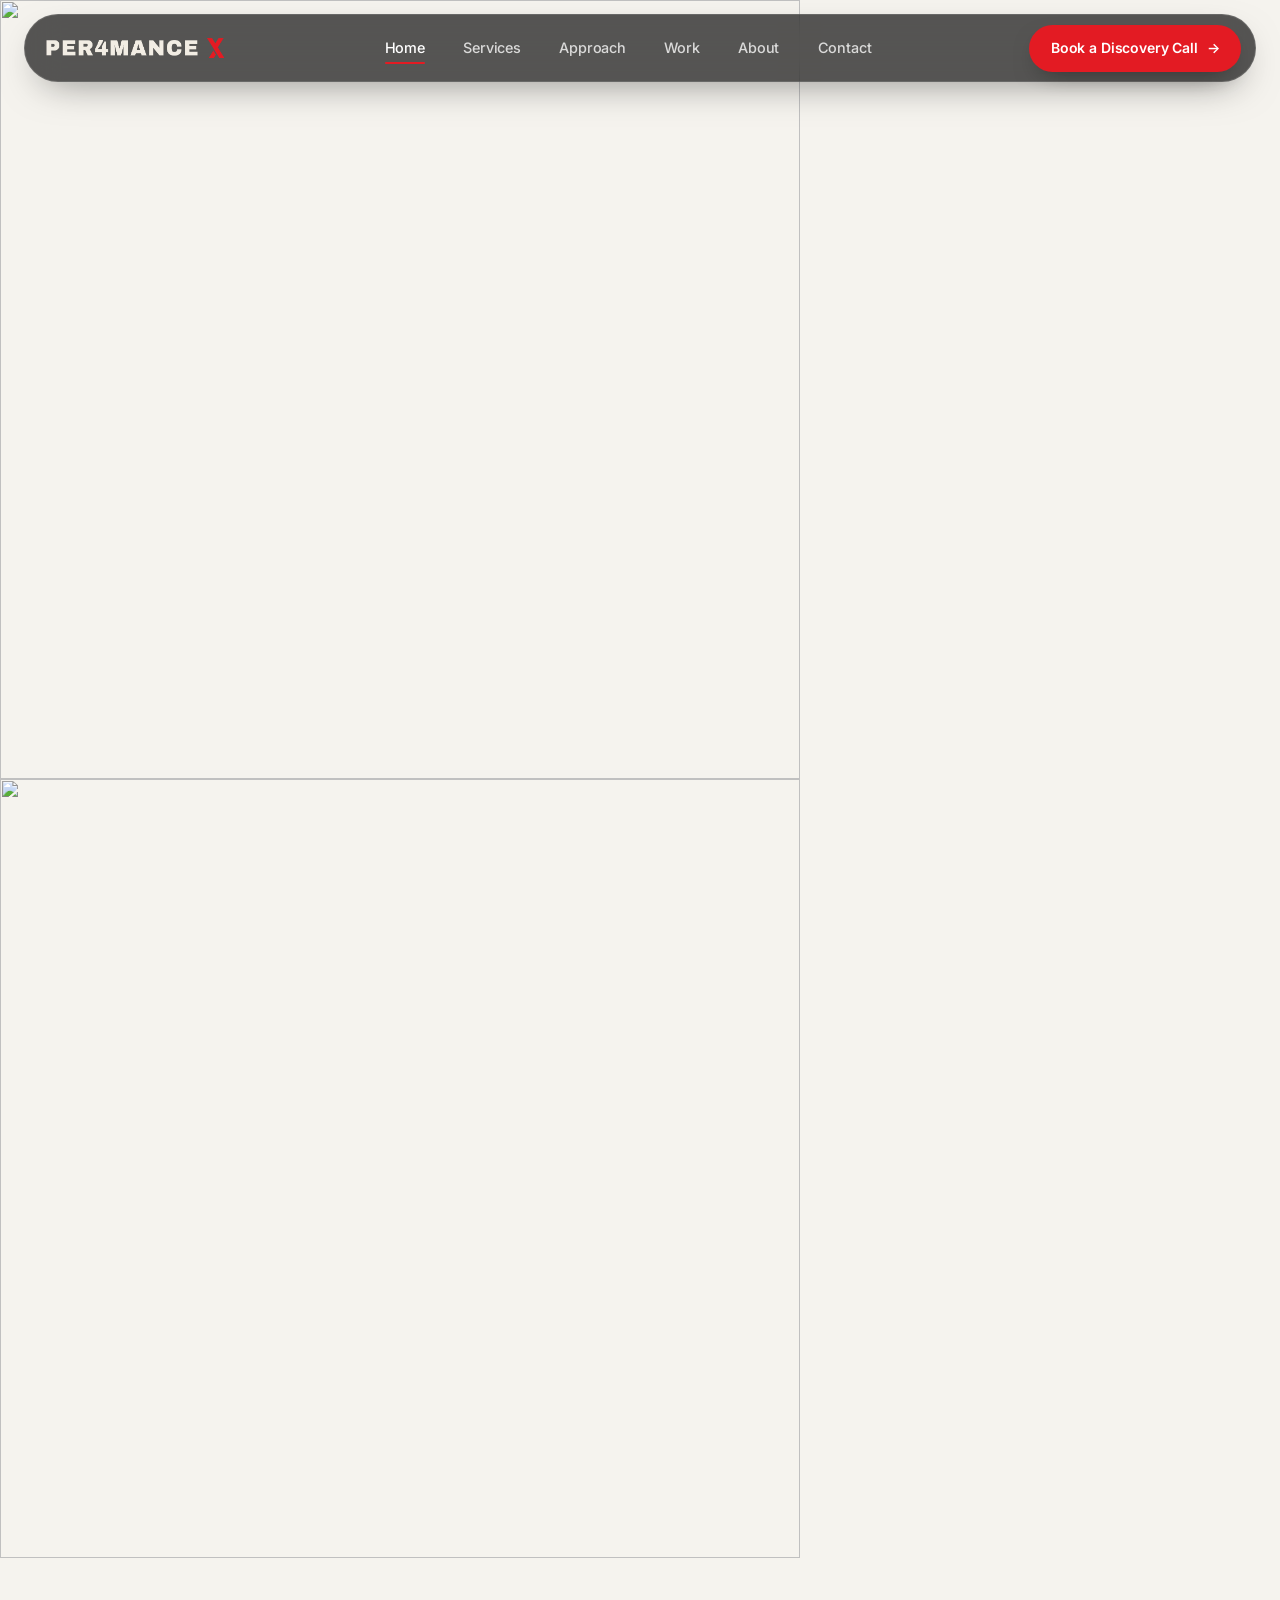
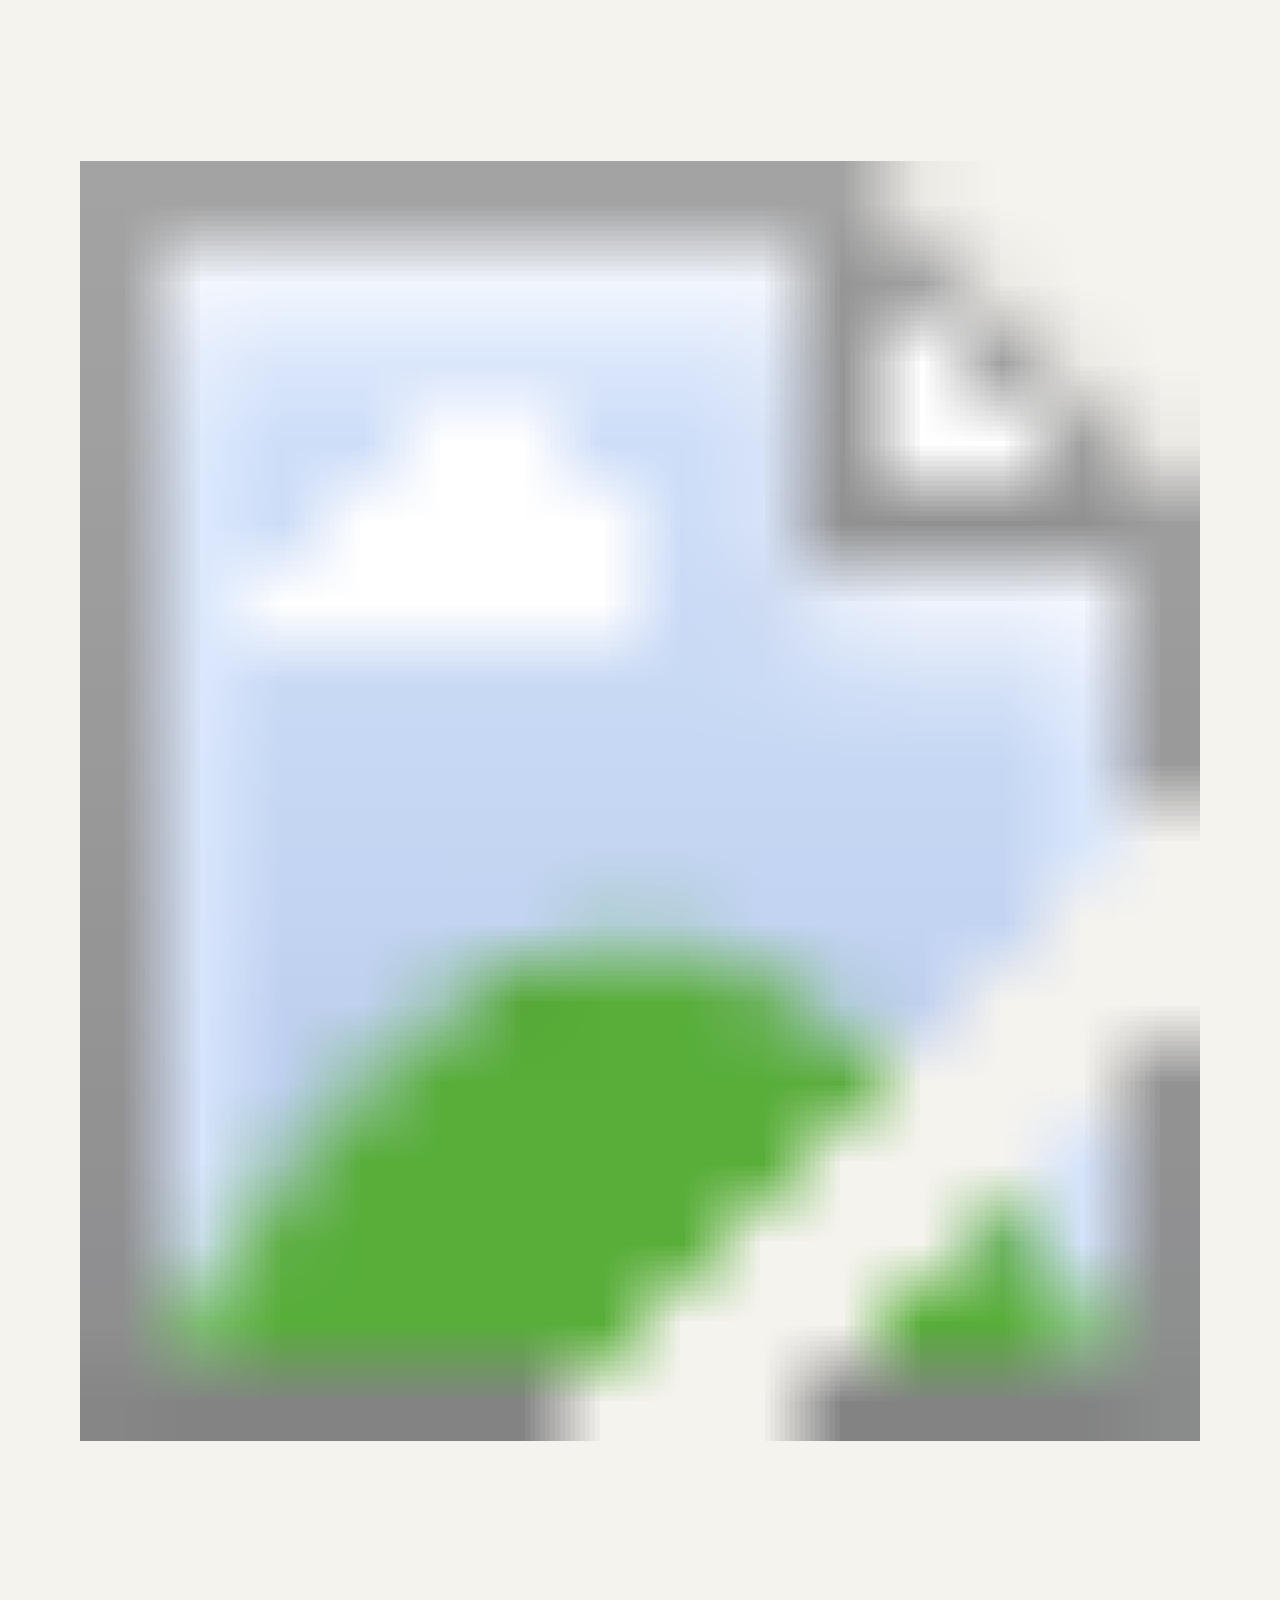
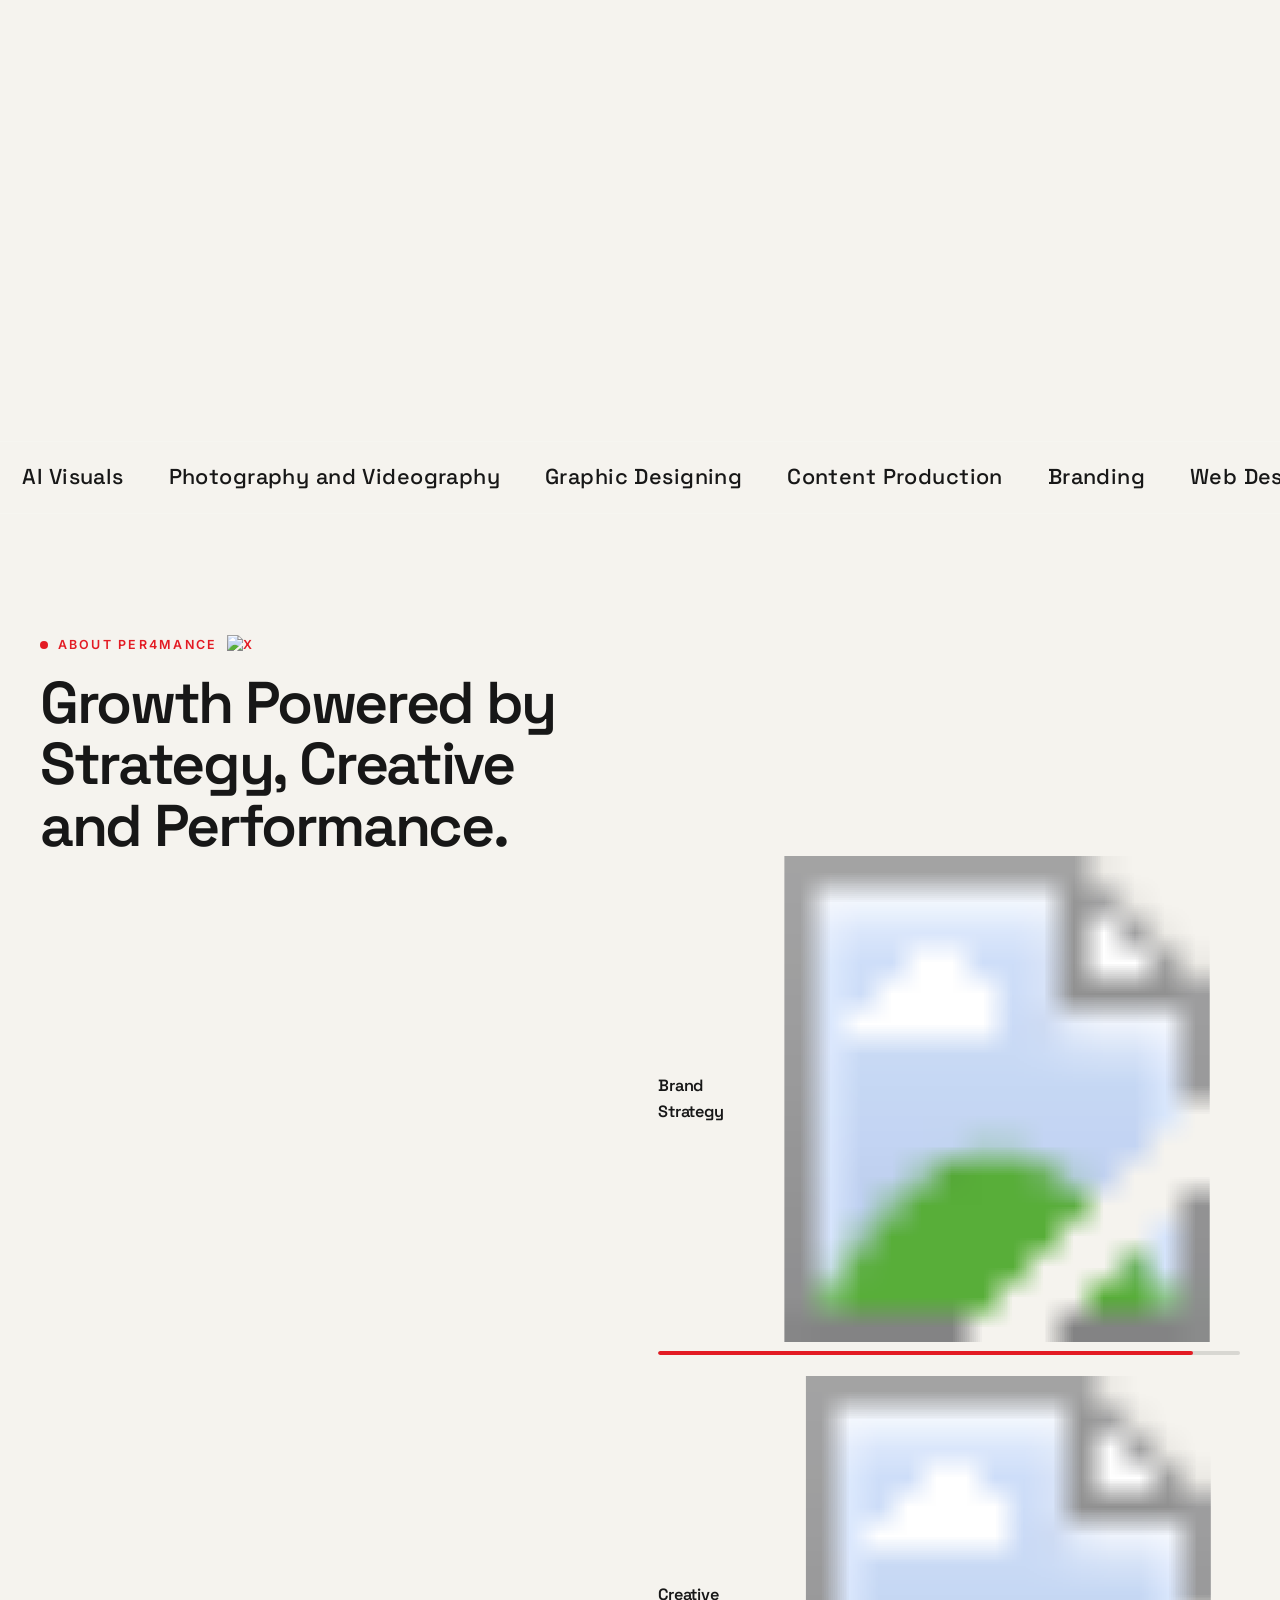
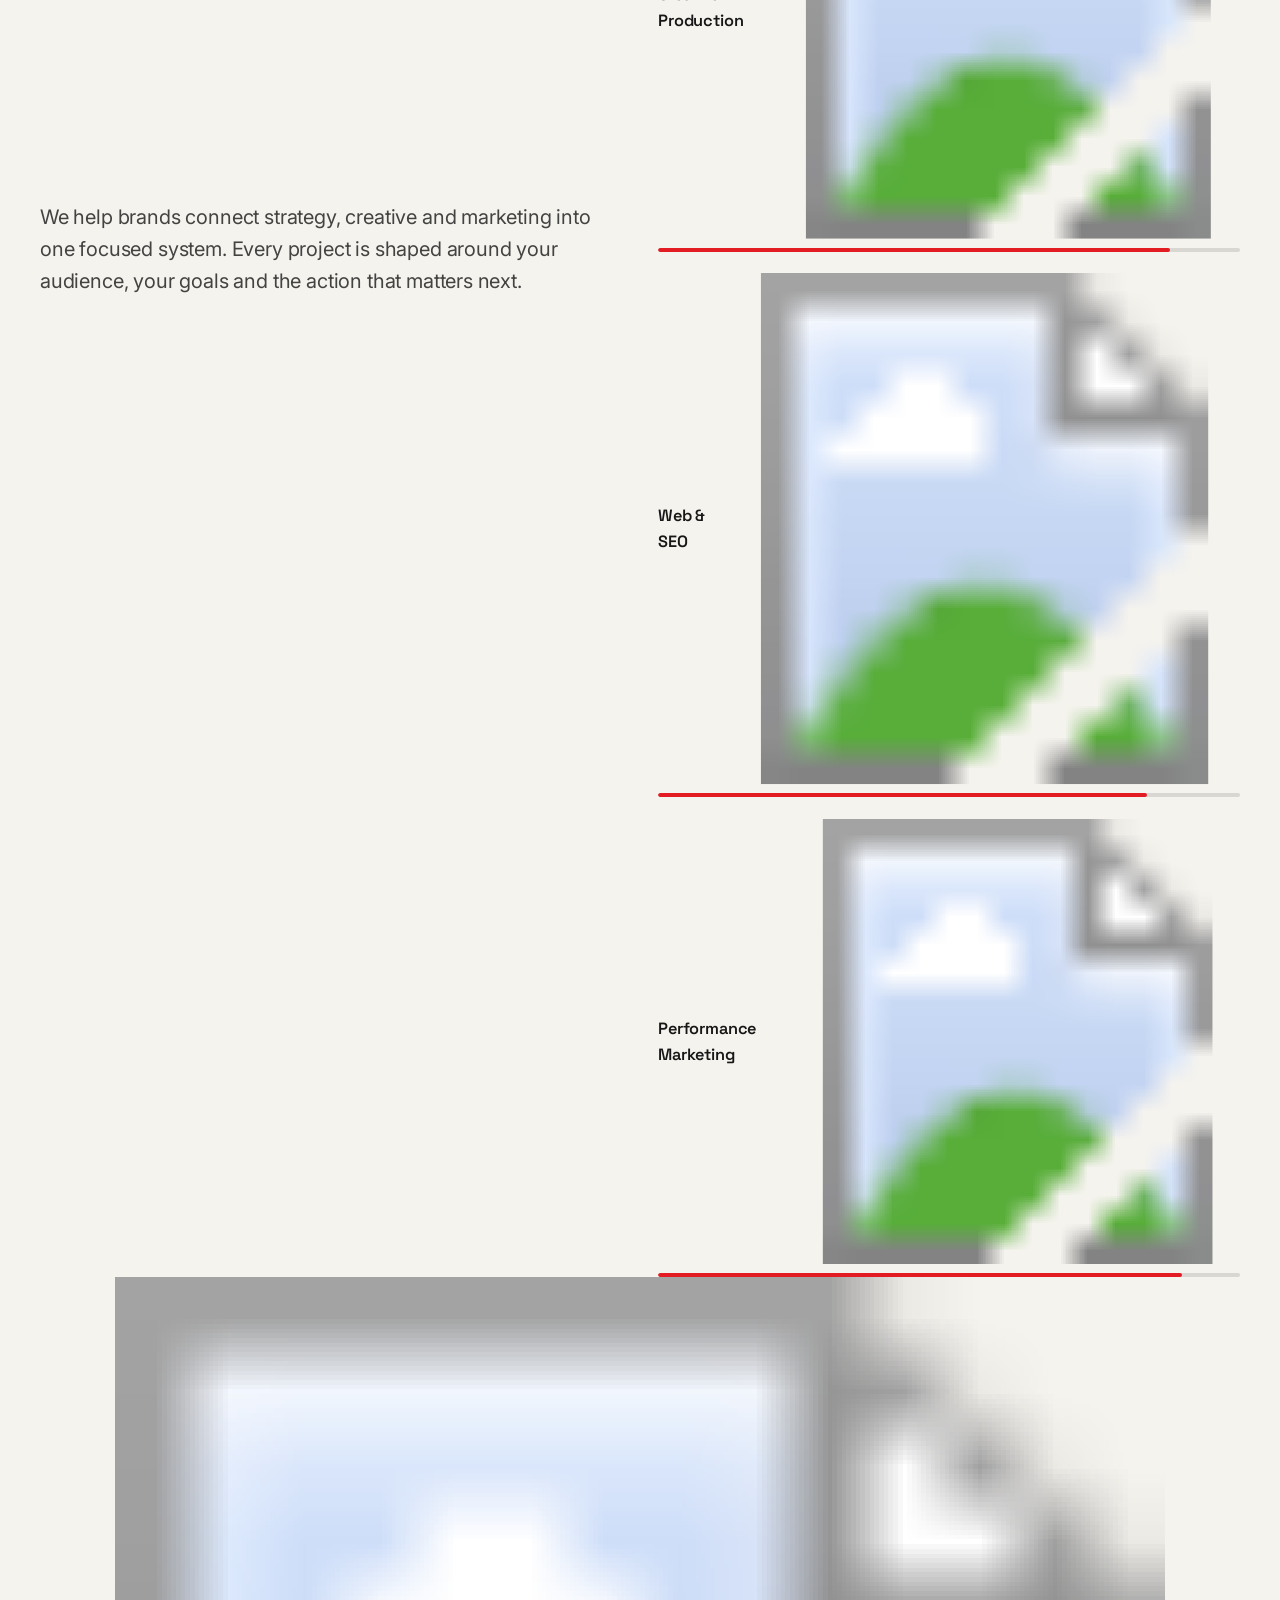
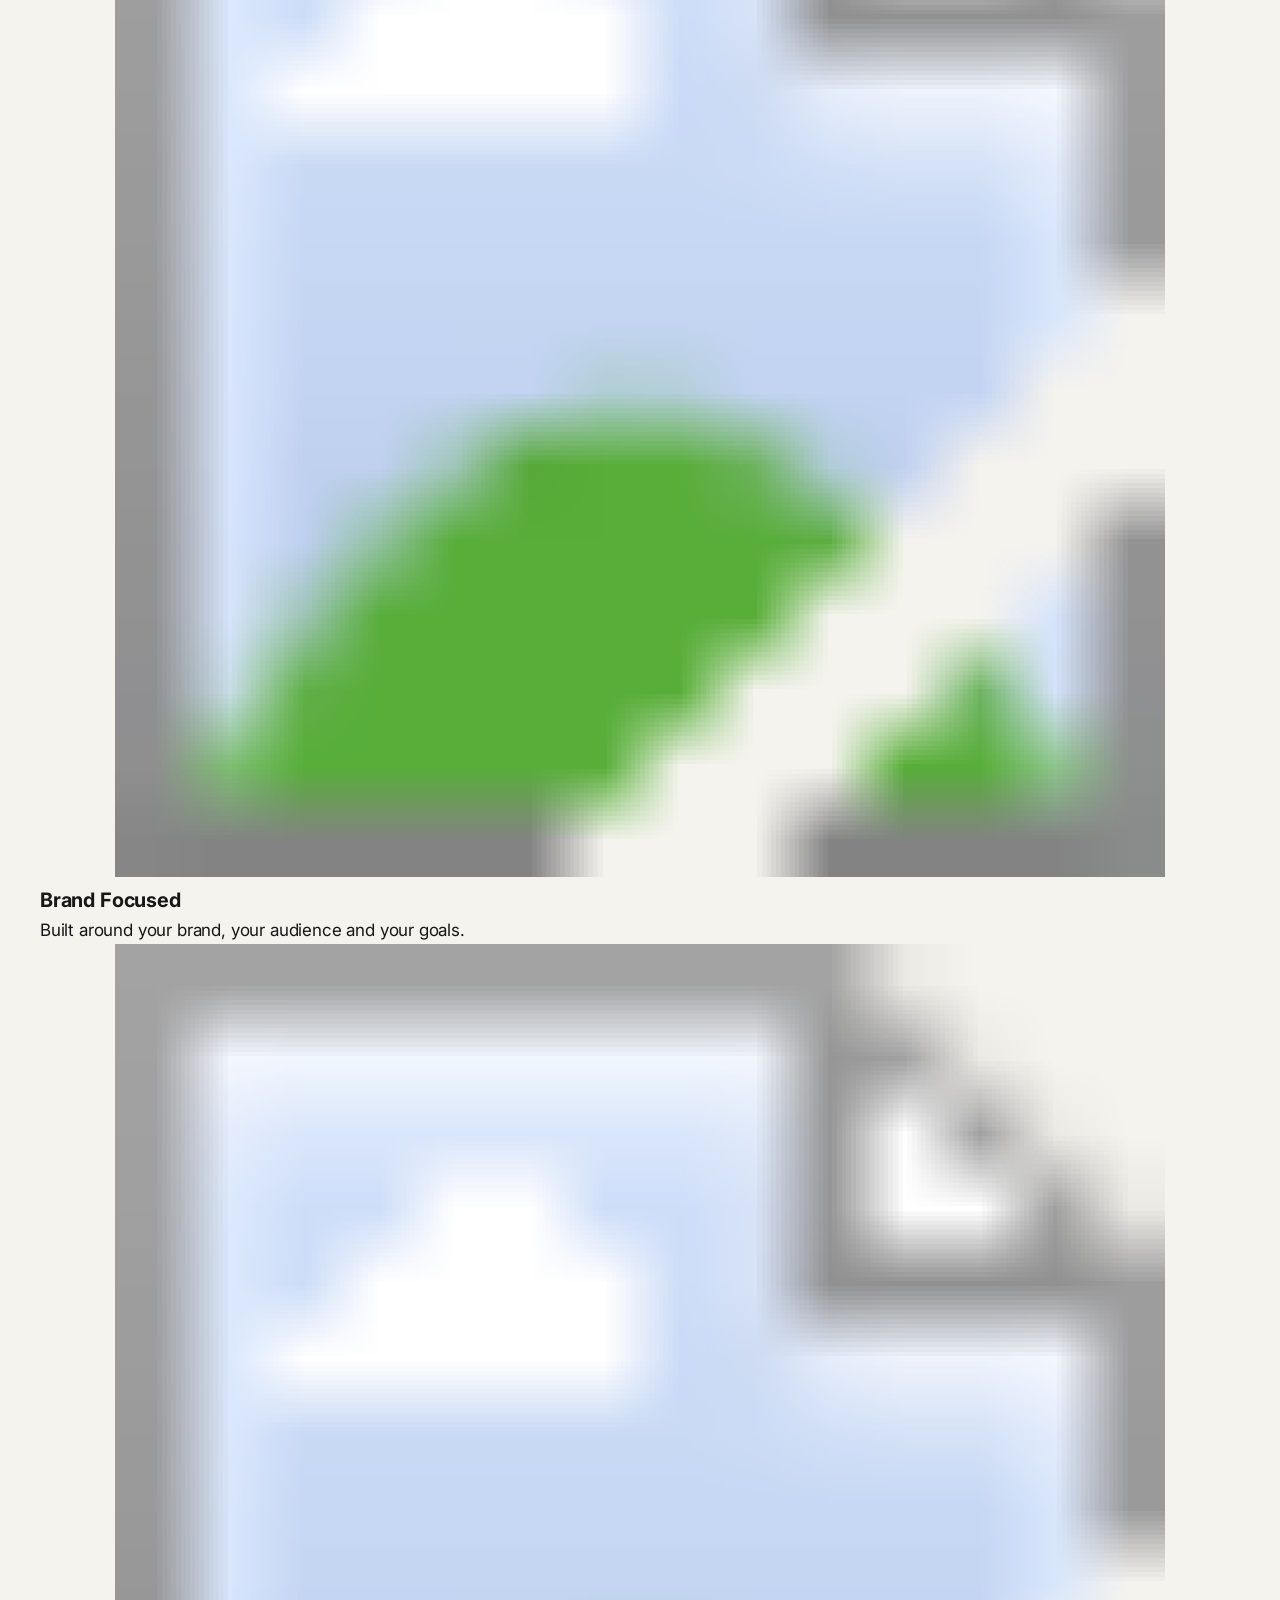
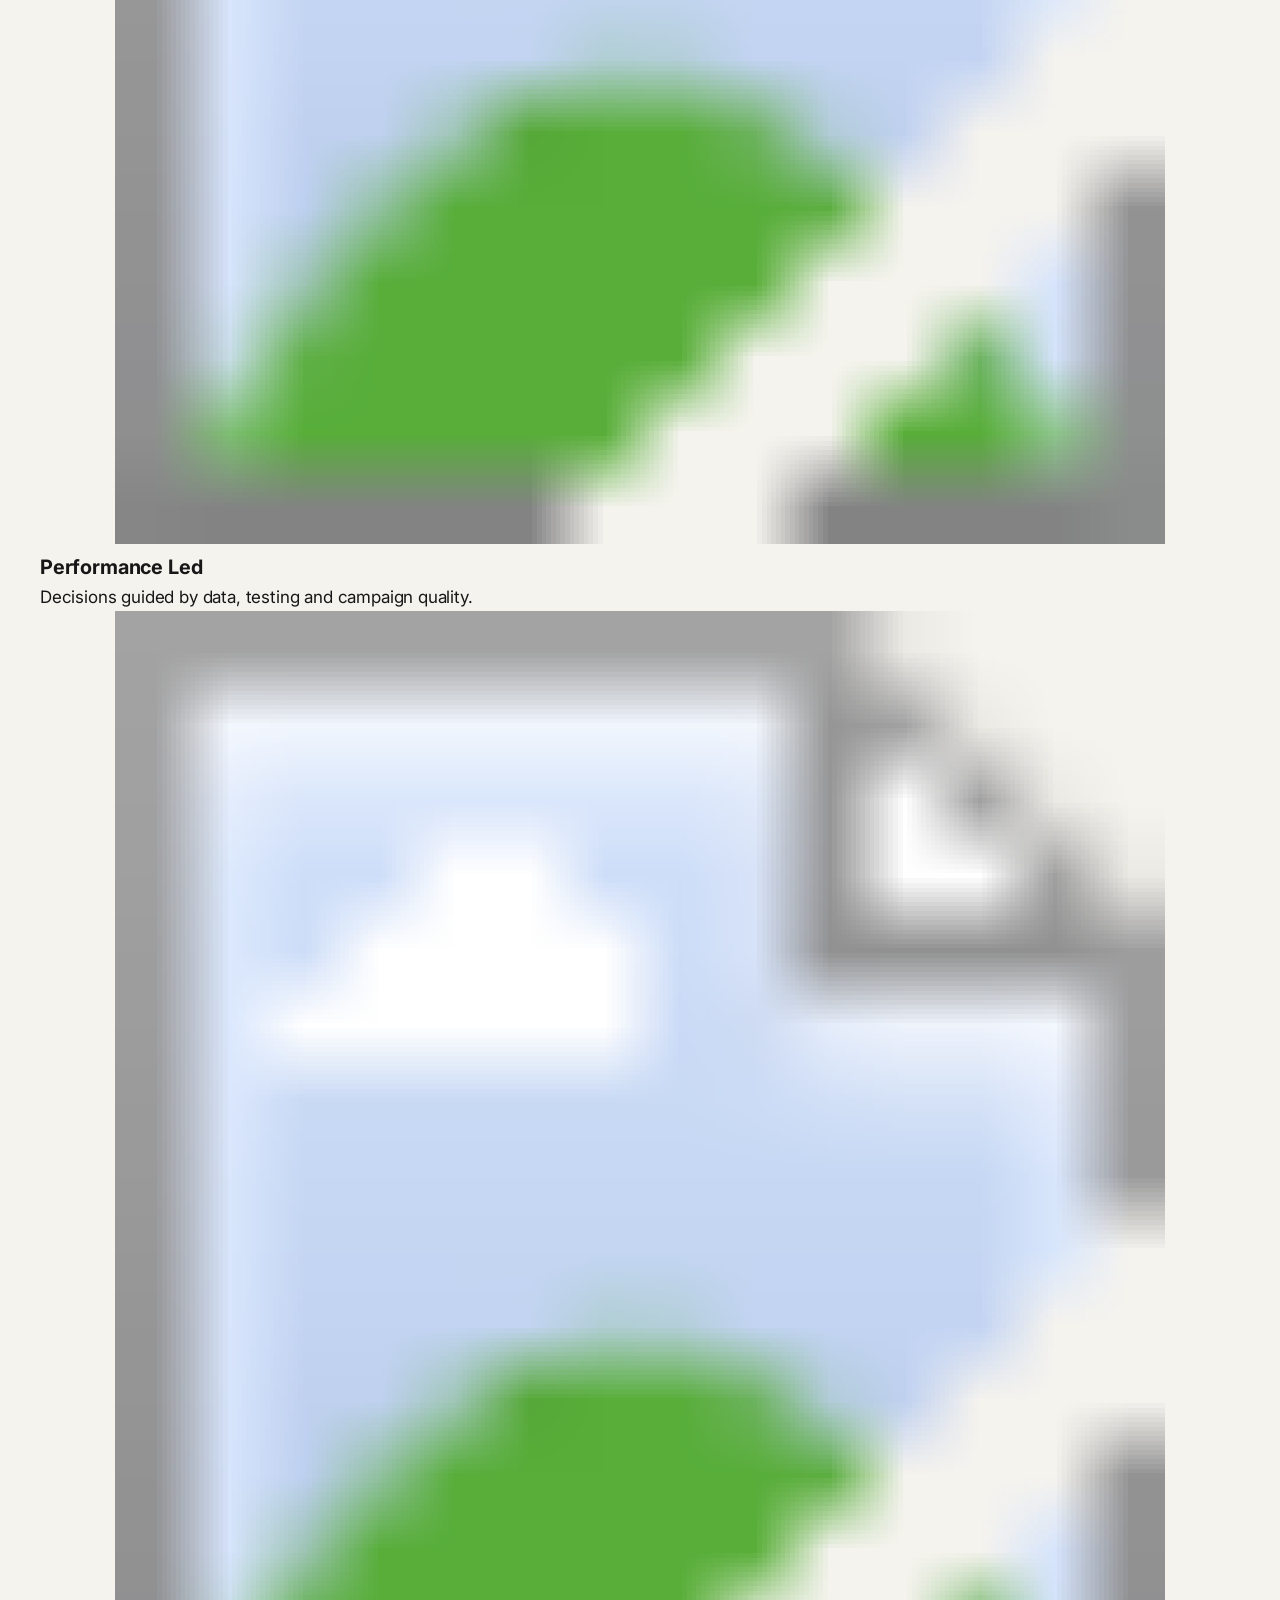
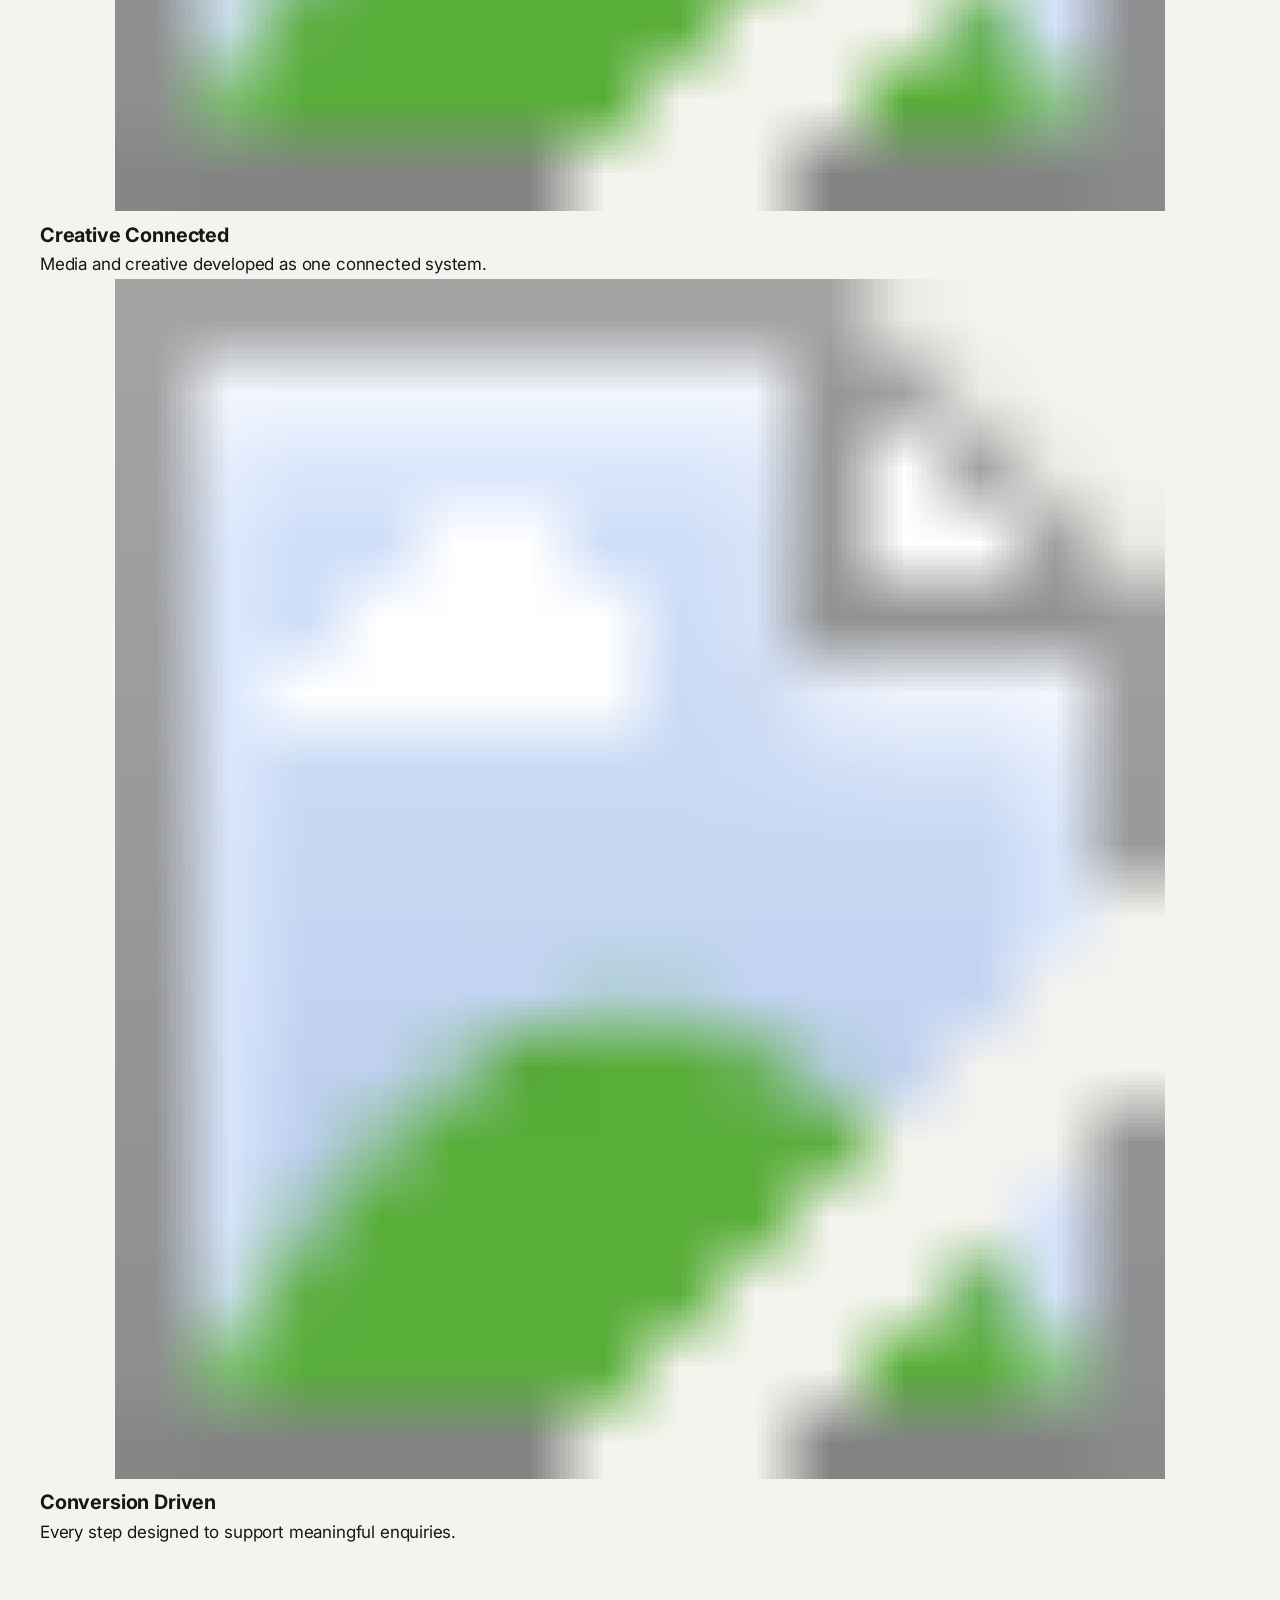
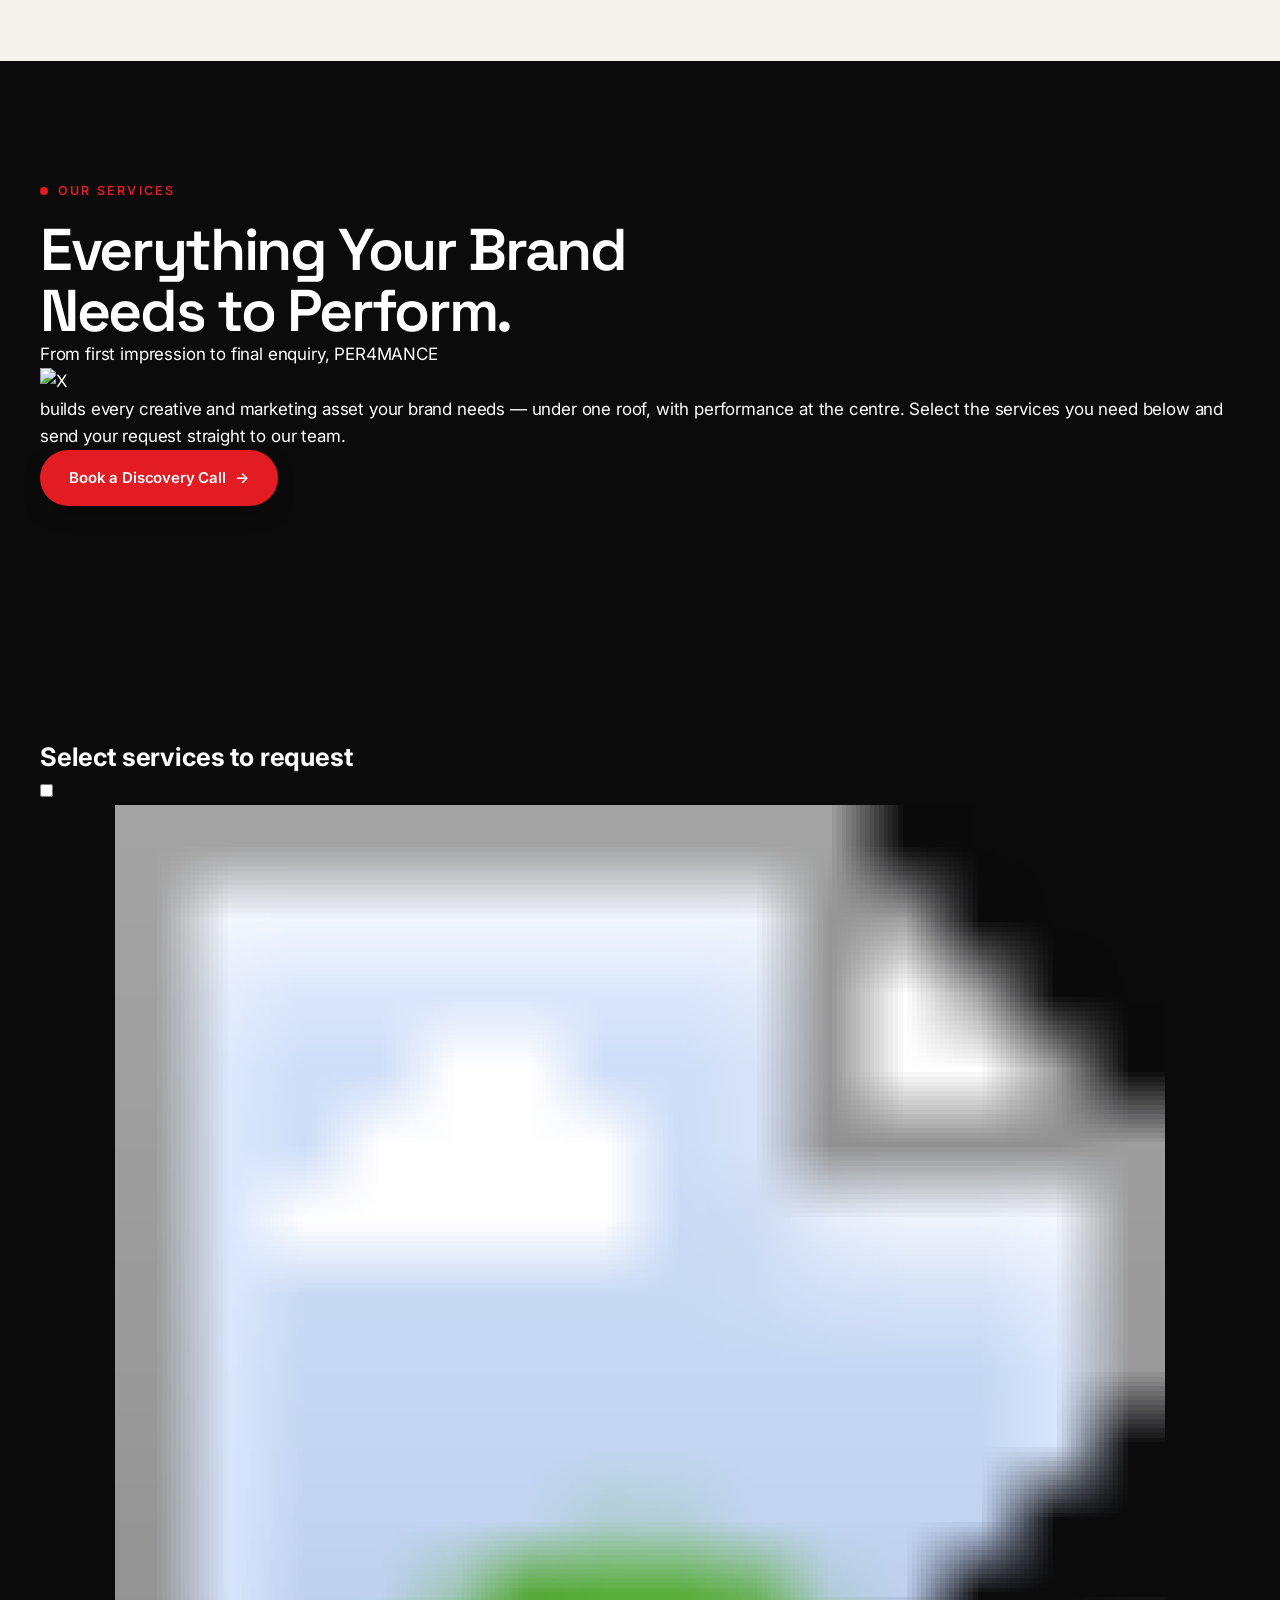
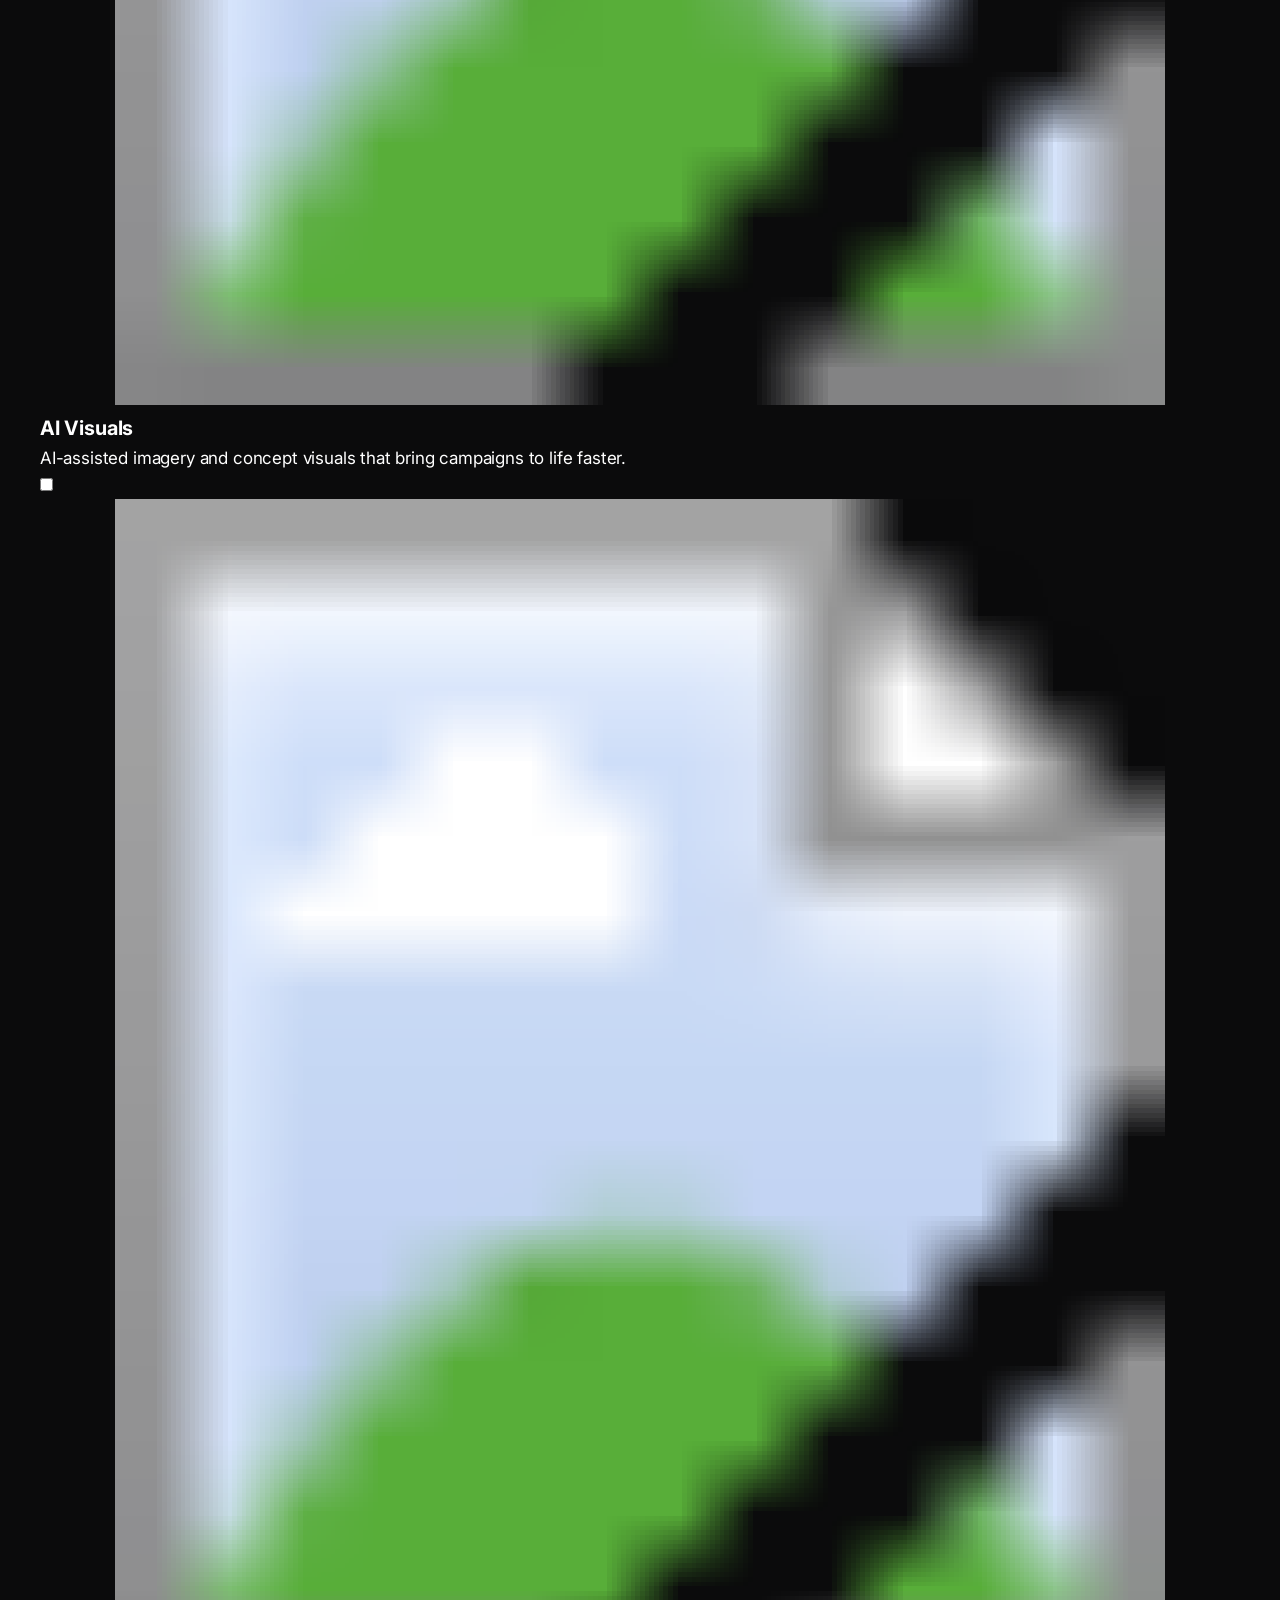
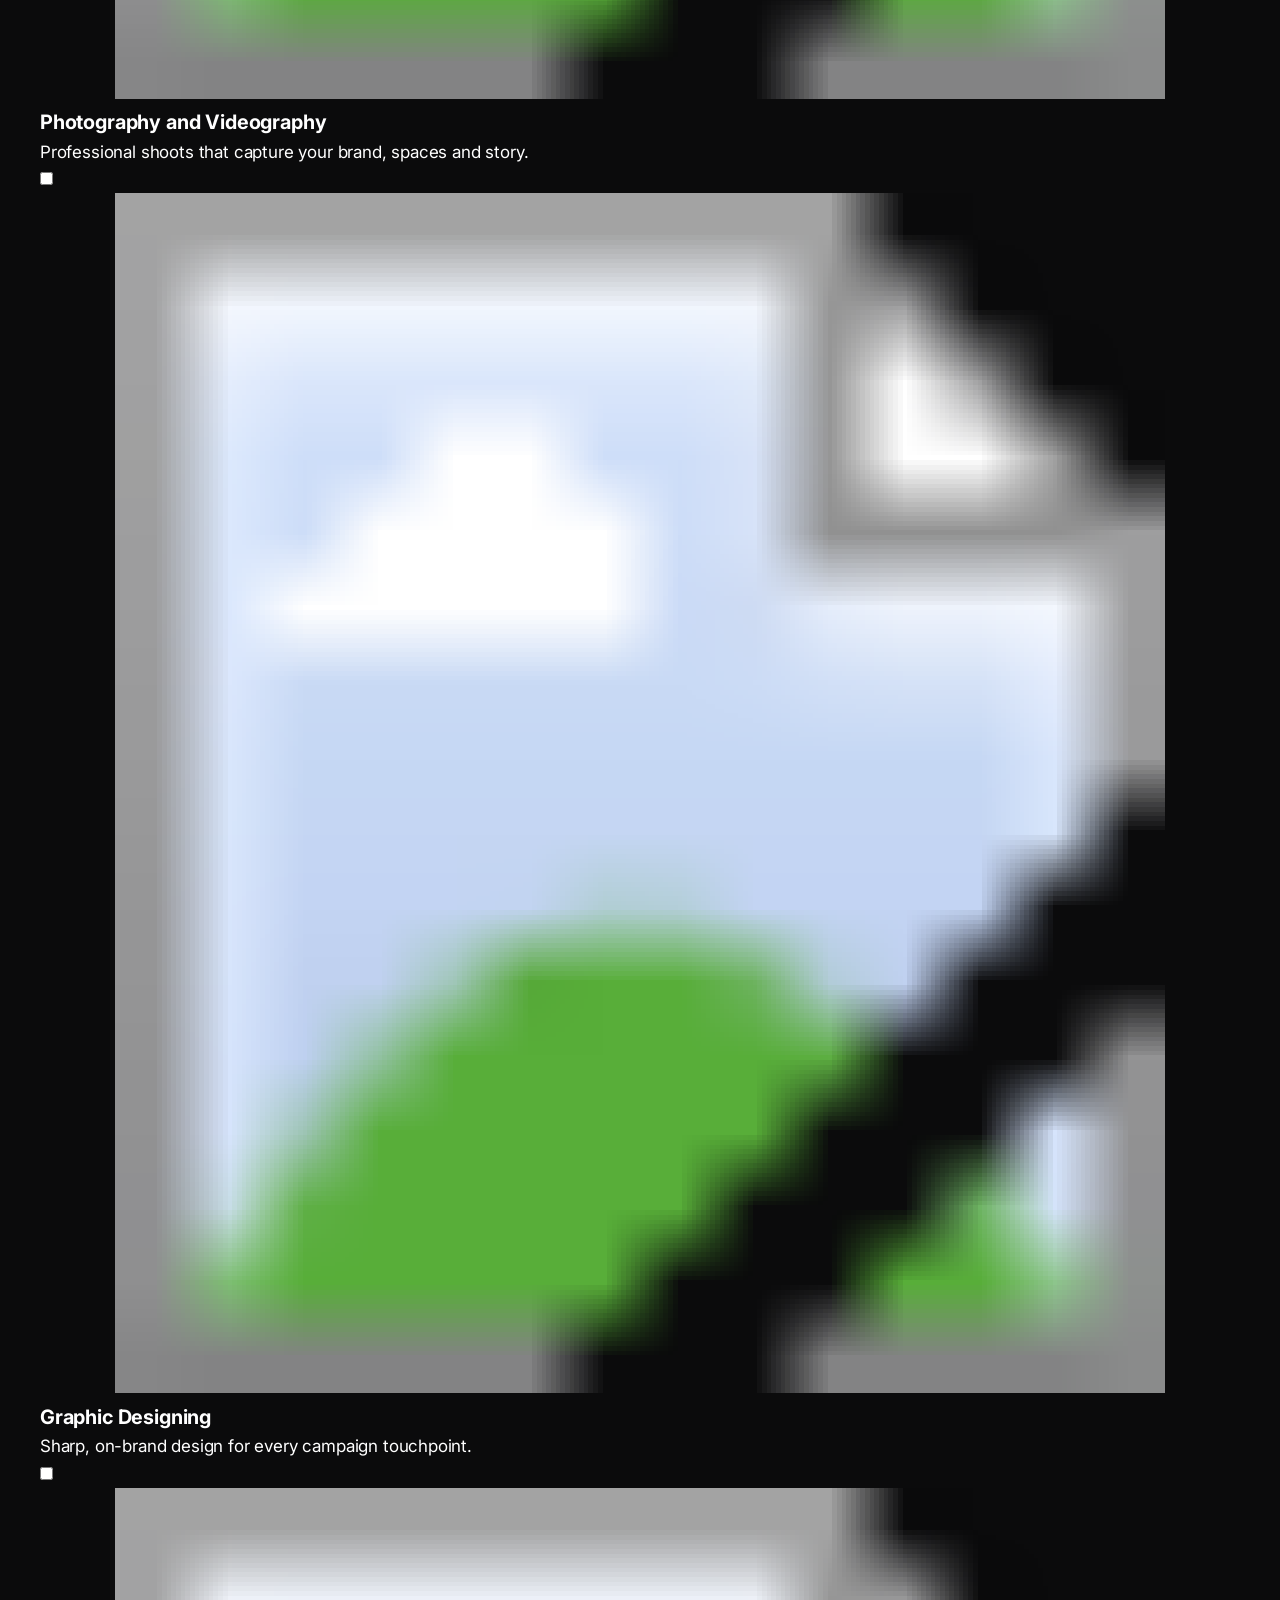
==== commit 65f316fd: "Update index.html" ====
--- a/index.html
+++ b/index.html
@@ -1,16 +1,17 @@
 <!DOCTYPE html>
-<html lang="en-AU">
+<html lang="en-AU" class="is-loading">
 <head>
 <meta charset="UTF-8">
 <meta name="viewport" content="width=device-width, initial-scale=1.0">
-<title>PER4MANCE X | Real Estate Marketing Agency Australia</title>
-<meta name="description" content="Performance media, property creative and lead generation systems for Australian property developers, project marketers and real estate agencies.">
+<title>PER4MANCE X | Creative &amp; Performance Marketing Agency</title>
+<meta name="description" content="AI visuals, photography, design, content, branding, web, SEO and performance marketing — a full-service agency built to perform.">
 <link rel="canonical" href="https://per4mancex.com/">
 <link rel="icon" type="image/png" href="assets/img/favicon.png">
+<link rel="preload" as="image" href="assets/img/logo-x.png">
 
 <!-- Open Graph -->
-<meta property="og:title" content="PER4MANCE X | Real Estate Marketing Agency Australia">
-<meta property="og:description" content="Performance media, property creative and lead generation systems for Australian property developers, project marketers and real estate agencies.">
+<meta property="og:title" content="PER4MANCE X | Creative &amp; Performance Marketing Agency">
+<meta property="og:description" content="AI visuals, photography, design, content, branding, web, SEO and performance marketing — a full-service agency built to perform.">
 <meta property="og:type" content="website">
 <meta property="og:url" content="https://per4mancex.com/">
 <meta property="og:image" content="https://per4mancex.com/assets/img/logo-wordmark.png">
@@ -18,8 +19,8 @@
 
 <!-- Twitter -->
 <meta name="twitter:card" content="summary_large_image">
-<meta name="twitter:title" content="PER4MANCE X | Real Estate Marketing Agency Australia">
-<meta name="twitter:description" content="Performance media, property creative and lead generation systems for Australian property developers, project marketers and real estate agencies.">
+<meta name="twitter:title" content="PER4MANCE X | Creative &amp; Performance Marketing Agency">
+<meta name="twitter:description" content="AI visuals, photography, design, content, branding, web, SEO and performance marketing — a full-service agency built to perform.">
 <meta name="twitter:image" content="https://per4mancex.com/assets/img/logo-wordmark.png">
 
 <!-- Fonts -->
@@ -38,42 +39,40 @@
   "name": "PER4MANCE X",
   "url": "https://per4mancex.com/",
   "logo": "https://per4mancex.com/assets/img/logo-wordmark.png",
-  "description": "Performance marketing, property creative and lead generation systems for Australian real estate brands.",
+  "description": "A full-service creative and performance marketing agency: AI visuals, photography and videography, design, content, branding, web, SEO and social.",
   "areaServed": "AU",
-  "slogan": "Property Marketing. Built to Perform."
+  "slogan": "Built to Perform."
 }
 </script>
 </head>
 <body>
 
-<!-- ================================================== -->
-<!-- INTRO X ANIMATION (plays once per browser session) -->
-<!-- ================================================== -->
-<div class="intro" id="intro" aria-hidden="true">
-  <svg class="intro__mask-svg" width="100%" height="100%" preserveAspectRatio="xMidYMid slice" viewBox="0 0 1000 1000">
-    <defs>
-      <mask id="introXMask">
-        <rect width="1000" height="1000" fill="#fff"/>
-        <g id="introXHole" fill="#000" transform="translate(500 500) scale(0)">
-          <rect x="-400" y="-60" width="800" height="120" transform="rotate(45)"/>
-          <rect x="-400" y="-60" width="800" height="120" transform="rotate(-45)"/>
-        </g>
-      </mask>
-    </defs>
-    <rect class="intro__panel" width="1000" height="1000" fill="#050505" mask="url(#introXMask)"/>
-  </svg>
-  <div class="intro__lines">
-    <span class="intro__line intro__line--a"></span>
-    <span class="intro__line intro__line--b"></span>
-  </div>
+<!-- Official logo mark, rendered from the uploaded artwork (assets/img/logo-x.png) -->
+<svg width="0" height="0" style="position:absolute" aria-hidden="true" focusable="false">
+  <defs>
+    <symbol id="blade" viewBox="0 0 100 100">
+      <image href="assets/img/logo-x.png" width="100" height="100" preserveAspectRatio="xMidYMid meet"/>
+    </symbol>
+  </defs>
+</svg>
+
+<!-- ================================================== -->
+<!-- FULL-SCREEN LOGO OPENING (plays on every load) -->
+<!-- ================================================== -->
+<div class="opening" id="opening" aria-hidden="true">
+  <div class="opening__panel opening__panel--t"></div>
+  <div class="opening__panel opening__panel--r"></div>
+  <div class="opening__panel opening__panel--b"></div>
+  <div class="opening__panel opening__panel--l"></div>
+  <img class="opening__logo" src="assets/img/logo-x.png" alt="" width="800" height="779">
 </div>
 
 <!-- Scroll progress -->
 <div class="scroll-progress" aria-hidden="true"><span id="scrollProgressBar"></span></div>
 
-<!-- Red X cursor follower (desktop only) -->
-<div class="cursor-x" id="cursorX" aria-hidden="true">
-  <svg viewBox="0 0 24 24" fill="none"><path d="M5 5l14 14M19 5L5 19" stroke="currentColor" stroke-width="2.4" stroke-linecap="round"/></svg>
+<!-- Logo cursor follower (desktop only) -->
+<div class="logo-cursor" id="logoCursor" aria-hidden="true">
+  <img src="assets/img/logo-x.png" alt="" width="800" height="779">
 </div>
 
 <!-- ================================================== -->
@@ -83,7 +82,7 @@
   <div class="header__inner">
     <a href="#home" class="header__brand" aria-label="PER4MANCE X — back to top">
       <!-- Official wordmark logo — swap assets/img/logo-wordmark.png to update everywhere. -->
-      <img src="assets/img/logo-wordmark.png" alt="PER4MANCE X logo" class="header__logo" width="1306" height="170">
+      <img src="assets/img/logo-wordmark.png" alt="PER4MANCE X logo" class="header__logo" width="1400" height="244">
     </a>
     <nav class="header__nav" aria-label="Primary">
       <ul>
@@ -95,8 +94,8 @@
         <li><a href="#contact" class="nav-link">Contact</a></li>
       </ul>
     </nav>
-    <a href="#contact" class="btn btn--primary btn--sm header__cta" data-magnetic>
-      <span class="btn__label">Book a Strategy Call</span>
+    <a href="https://wa.me/61405177627?text=Hi%20PER4MANCE%20X%2C%20I%27d%20like%20to%20book%20a%20discovery%20call." target="_blank" rel="noopener" class="btn btn--primary btn--sm header__cta" data-magnetic>
+      <span class="btn__label">Book a Discovery Call</span>
       <span class="btn__arrow" aria-hidden="true">&rarr;</span>
     </a>
     <button class="header__burger" id="menuToggle" aria-label="Open menu" aria-expanded="false" aria-controls="mobileNav">
@@ -107,7 +106,7 @@
 
 <!-- Mobile navigation overlay -->
 <div class="mobile-nav" id="mobileNav" aria-hidden="true">
-  <svg class="mobile-nav__x" viewBox="0 0 24 24" fill="none" aria-hidden="true"><path d="M3 3l18 18M21 3L3 21" stroke="currentColor" stroke-width="1.4" stroke-linecap="round"/></svg>
+  <svg class="mobile-nav__x" viewBox="0 0 100 100" aria-hidden="true"><use href="#blade"/></svg>
   <nav aria-label="Mobile">
     <ul>
       <li style="--i:0"><a href="#home" class="mobile-nav__link">Home</a></li>
@@ -118,8 +117,8 @@
       <li style="--i:5"><a href="#contact" class="mobile-nav__link">Contact</a></li>
     </ul>
   </nav>
-  <a href="#contact" class="btn btn--primary btn--block mobile-nav__cta">
-    <span class="btn__label">Book a Strategy Call</span>
+  <a href="https://wa.me/61405177627?text=Hi%20PER4MANCE%20X%2C%20I%27d%20like%20to%20book%20a%20discovery%20call." target="_blank" rel="noopener" class="btn btn--primary btn--block mobile-nav__cta">
+    <span class="btn__label">Book a Discovery Call</span>
     <span class="btn__arrow" aria-hidden="true">&rarr;</span>
   </a>
 </div>
@@ -127,143 +126,113 @@
 <main id="main">
 
 <!-- ================================================== -->
-<!-- SECTION 1: HERO -->
-<!-- ================================================== -->
-<section class="hero section--light" id="home">
-  <div class="container">
-    <div class="hero__grid">
-      <div class="hero__content">
-        <p class="section-label reveal" style="--i:0"><span class="section-label__dot" aria-hidden="true"></span>Property Marketing, Built to Perform</p>
-        <h1 class="hero-heading split-reveal">Move More Property With Smarter&nbsp;Marketing.</h1>
-        <p class="hero__copy reveal" style="--i:2">PER4MANCE X combines paid media, property creative and conversion systems to help Australian real estate brands generate qualified enquiries and move buyers from interest to action.</p>
-        <div class="hero__ctas reveal" style="--i:3">
-          <a href="#contact" class="btn btn--primary" data-magnetic>
-            <span class="btn__label">Book a Strategy Call</span>
-            <span class="btn__arrow" aria-hidden="true">&rarr;</span>
-          </a>
-          <a href="#work" class="btn btn--secondary" data-magnetic>
-            <span class="btn__label">View Our Work</span>
-            <span class="btn__arrow" aria-hidden="true">&rarr;</span>
-          </a>
-        </div>
-        <p class="hero__supporting reveal" style="--i:4">Paid Media <span aria-hidden="true">&bull;</span> Property Creative <span aria-hidden="true">&bull;</span> Lead Generation <span aria-hidden="true">&bull;</span> Conversion Systems</p>
+<!-- SECTION 1: HERO — dark cinematic -->
+<!-- ================================================== -->
+<section class="hero" id="home">
+  <span class="hero__watermark" data-parallax="26" aria-hidden="true">
+    <svg viewBox="0 0 100 100"><use href="#blade"/></svg>
+  </span>
+  <div class="container hero__inner">
+    <div class="hero__content">
+      <p class="section-label reveal" style="--i:0"><span class="section-label__dot" aria-hidden="true"></span>Creative &amp; Performance Marketing Agency</p>
+      <h1 class="hero-heading split-reveal">We are the Per4mance <img src="assets/img/logo-x.png" alt="X" class="brandx-img brandx-img--xl"></h1>
+        <p class="hero-subline split-reveal">You Can&rsquo;t High Performance.</p>
+      <p class="hero__copy reveal" style="--i:2">PER4MANCE <img src="assets/img/logo-x.png" alt="X" class="brandx-img"> is a full-service creative and performance agency. From AI visuals, photography and branding to web, content and paid campaigns &mdash; we build everything your brand needs to grow.</p>
+      <div class="hero__ctas reveal" style="--i:3">
+        <a href="https://wa.me/61405177627?text=Hi%20PER4MANCE%20X%2C%20I%27d%20like%20to%20book%20a%20discovery%20call." target="_blank" rel="noopener" class="btn btn--primary" data-magnetic>
+          <span class="btn__label">Book a Discovery Call</span>
+          <span class="btn__arrow" aria-hidden="true">&rarr;</span>
+        </a>
+        <a href="#work" class="btn btn--ghost-light" data-magnetic>
+          <span class="btn__label">View Our Work</span>
+          <span class="btn__arrow" aria-hidden="true">&rarr;</span>
+        </a>
       </div>
-
-      <!-- Hero collage — image sources are editable; swap the src URLs below. -->
-      <div class="hero__visual reveal" id="heroVisual" style="--i:1" aria-hidden="false">
-        <figure class="hero__img hero__img--main img-frame" data-parallax="14">
-          <img src="https://images.unsplash.com/photo-1545324418-cc1a3fa10c00?q=80&w=900&auto=format&fit=crop" alt="Modern Australian apartment development facade" loading="eager" fetchpriority="high">
-        </figure>
-        <figure class="hero__img hero__img--secondary img-frame" data-parallax="26">
-          <img src="https://images.unsplash.com/photo-1600880292203-757bb62b4baf?q=80&w=700&auto=format&fit=crop" alt="Professional real estate marketing consultation" loading="eager">
-        </figure>
-        <figure class="hero__img hero__img--tertiary img-frame" data-parallax="38">
-          <img src="https://images.unsplash.com/photo-1460925895917-afdab827c52f?q=80&w=700&auto=format&fit=crop" alt="Paid media campaign dashboard on a laptop" loading="eager">
-        </figure>
-        <span class="hero__deco hero__deco--x" data-parallax="48" aria-hidden="true">
-          <svg viewBox="0 0 64 64" fill="none"><path d="M10 10l44 44M54 10L10 54" stroke="currentColor" stroke-width="7" stroke-linecap="round"/></svg>
-        </span>
-        <span class="hero__deco hero__deco--circle" data-parallax="20" aria-hidden="true"></span>
-        <span class="hero__deco hero__deco--star" data-parallax="34" aria-hidden="true">
-          <svg viewBox="0 0 24 24" fill="currentColor"><path d="M12 0l2.6 9.4L24 12l-9.4 2.6L12 24l-2.6-9.4L0 12l9.4-2.6L12 0z"/></svg>
-        </span>
-        <span class="hero__deco hero__deco--dot" data-parallax="42" aria-hidden="true"></span>
-      </div>
-    </div>
-  </div>
+    </div>
+
+  </div>
+  <p class="hero__supporting reveal" style="--i:4">
+    <span class="container">Creative <b aria-hidden="true">&bull;</b> Content <b aria-hidden="true">&bull;</b> Branding <b aria-hidden="true">&bull;</b> Web <b aria-hidden="true">&bull;</b> SEO <b aria-hidden="true">&bull;</b> Performance Marketing</span>
+  </p>
 </section>
 
 <!-- ================================================== -->
 <!-- SECTION 2: ANIMATED MARQUEE -->
 <!-- ================================================== -->
-<div class="marquee marquee--dark" aria-hidden="true">
+<div class="marquee marquee--red" aria-hidden="true">
   <div class="marquee__track">
     <div class="marquee__group">
-      <span>Property Lead Generation</span><i class="marquee__sep">&#10022;</i>
-      <span>Meta Advertising</span><i class="marquee__sep">&#10022;</i>
-      <span>Google Ads</span><i class="marquee__sep">&#10022;</i>
-      <span>Property Creative</span><i class="marquee__sep">&#10022;</i>
-      <span>Project Launches</span><i class="marquee__sep">&#10022;</i>
-      <span>Landing Pages</span><i class="marquee__sep">&#10022;</i>
-      <span>Lead Nurture</span><i class="marquee__sep">&#10022;</i>
-    </div>
-    <div class="marquee__group" aria-hidden="true">
-      <span>Property Lead Generation</span><i class="marquee__sep">&#10022;</i>
-      <span>Meta Advertising</span><i class="marquee__sep">&#10022;</i>
-      <span>Google Ads</span><i class="marquee__sep">&#10022;</i>
-      <span>Property Creative</span><i class="marquee__sep">&#10022;</i>
-      <span>Project Launches</span><i class="marquee__sep">&#10022;</i>
-      <span>Landing Pages</span><i class="marquee__sep">&#10022;</i>
-      <span>Lead Nurture</span><i class="marquee__sep">&#10022;</i>
+      <span>AI Visuals</span><svg class="marquee__sep" viewBox="0 0 100 100" aria-hidden="true"><use href="#blade"/></svg>
+      <span>Photography and Videography</span><svg class="marquee__sep" viewBox="0 0 100 100" aria-hidden="true"><use href="#blade"/></svg>
+      <span>Graphic Designing</span><svg class="marquee__sep" viewBox="0 0 100 100" aria-hidden="true"><use href="#blade"/></svg>
+      <span>Content Production</span><svg class="marquee__sep" viewBox="0 0 100 100" aria-hidden="true"><use href="#blade"/></svg>
+      <span>Branding</span><svg class="marquee__sep" viewBox="0 0 100 100" aria-hidden="true"><use href="#blade"/></svg>
+      <span>Web Design</span><svg class="marquee__sep" viewBox="0 0 100 100" aria-hidden="true"><use href="#blade"/></svg>
+      <span>Performance Marketing</span><svg class="marquee__sep" viewBox="0 0 100 100" aria-hidden="true"><use href="#blade"/></svg>
+    </div>
+    <div class="marquee__group">
+      <span>AI Visuals</span><svg class="marquee__sep" viewBox="0 0 100 100" aria-hidden="true"><use href="#blade"/></svg>
+      <span>Photography and Videography</span><svg class="marquee__sep" viewBox="0 0 100 100" aria-hidden="true"><use href="#blade"/></svg>
+      <span>Graphic Designing</span><svg class="marquee__sep" viewBox="0 0 100 100" aria-hidden="true"><use href="#blade"/></svg>
+      <span>Content Production</span><svg class="marquee__sep" viewBox="0 0 100 100" aria-hidden="true"><use href="#blade"/></svg>
+      <span>Branding</span><svg class="marquee__sep" viewBox="0 0 100 100" aria-hidden="true"><use href="#blade"/></svg>
+      <span>Web Design</span><svg class="marquee__sep" viewBox="0 0 100 100" aria-hidden="true"><use href="#blade"/></svg>
+      <span>Performance Marketing</span><svg class="marquee__sep" viewBox="0 0 100 100" aria-hidden="true"><use href="#blade"/></svg>
     </div>
   </div>
 </div>
 
 <!-- ================================================== -->
-<!-- SECTION 3: ABOUT -->
+<!-- SECTION 3: ABOUT — light editorial -->
 <!-- ================================================== -->
 <section class="about section--light" id="about">
   <div class="container">
-    <div class="section-head section-head--center">
-      <p class="section-label reveal"><span class="section-label__dot" aria-hidden="true"></span>About PER4MANCE X</p>
-      <h2 class="section-heading split-reveal">Property Growth Powered by Strategy and Performance.</h2>
+    <div class="about__head">
+      <p class="section-label reveal"><span class="section-label__dot" aria-hidden="true"></span>About PER4MANCE <img src="assets/img/logo-x.png" alt="X" class="brandx-img"></p>
+      <h2 class="section-heading split-reveal">Growth Powered by Strategy, Creative and Performance.</h2>
     </div>
 
     <div class="about__grid">
-      <!-- About collage — editable image sources -->
-      <div class="about__visual reveal">
-        <figure class="about__img about__img--a img-frame" data-parallax="12">
-          <img src="https://images.unsplash.com/photo-1486406146926-c627a92ad1ab?q=80&w=800&auto=format&fit=crop" alt="Contemporary Australian commercial architecture" loading="lazy">
-        </figure>
-        <figure class="about__img about__img--b img-frame" data-parallax="24">
-          <img src="https://images.unsplash.com/photo-1552664730-d307ca884978?q=80&w=700&auto=format&fit=crop" alt="Property campaign strategy planning session" loading="lazy">
-        </figure>
-        <span class="about__deco" aria-hidden="true">
-          <svg viewBox="0 0 64 64" fill="none"><path d="M10 10l44 44M54 10L10 54" stroke="currentColor" stroke-width="6" stroke-linecap="round"/></svg>
-        </span>
-      </div>
-
-      <div class="about__content">
-        <p class="about__copy reveal">We help Australian property businesses connect media, creative and conversion into one focused marketing system. Every campaign is shaped around the project, the buyer and the action that matters next.</p>
-        <ul class="capabilities" role="list">
-          <li class="capability reveal" style="--i:0">
-            <div class="capability__head"><span>Campaign Strategy</span><i class="capability__x" aria-hidden="true">&#10005;</i></div>
-            <div class="capability__track"><span class="capability__bar" style="--fill:92%"></span></div>
-          </li>
-          <li class="capability reveal" style="--i:1">
-            <div class="capability__head"><span>Paid Media</span><i class="capability__x" aria-hidden="true">&#10005;</i></div>
-            <div class="capability__track"><span class="capability__bar" style="--fill:88%"></span></div>
-          </li>
-          <li class="capability reveal" style="--i:2">
-            <div class="capability__head"><span>Property Creative</span><i class="capability__x" aria-hidden="true">&#10005;</i></div>
-            <div class="capability__track"><span class="capability__bar" style="--fill:84%"></span></div>
-          </li>
-          <li class="capability reveal" style="--i:3">
-            <div class="capability__head"><span>Conversion Systems</span><i class="capability__x" aria-hidden="true">&#10005;</i></div>
-            <div class="capability__track"><span class="capability__bar" style="--fill:90%"></span></div>
-          </li>
-        </ul>
-      </div>
-    </div>
-
-    <div class="about__cards">
-      <article class="mini-card reveal" style="--i:0">
-        <span class="mini-card__icon" aria-hidden="true">&#10022;</span>
-        <h3>Property Focused</h3>
-        <p>Built specifically around property buyer behaviour.</p>
-      </article>
-      <article class="mini-card reveal" style="--i:1">
-        <span class="mini-card__icon" aria-hidden="true">&#10022;</span>
+      <p class="about__copy reveal">We help brands connect strategy, creative and marketing into one focused system. Every project is shaped around your audience, your goals and the action that matters next.</p>
+      <ul class="capabilities" role="list">
+        <li class="capability reveal" style="--i:0">
+          <div class="capability__head"><span>Brand Strategy</span><svg class="capability__x" viewBox="0 0 100 100" aria-hidden="true"><use href="#blade"/></svg></div>
+          <div class="capability__track"><span class="capability__bar" style="--fill:92%"></span></div>
+        </li>
+        <li class="capability reveal" style="--i:1">
+          <div class="capability__head"><span>Creative Production</span><svg class="capability__x" viewBox="0 0 100 100" aria-hidden="true"><use href="#blade"/></svg></div>
+          <div class="capability__track"><span class="capability__bar" style="--fill:88%"></span></div>
+        </li>
+        <li class="capability reveal" style="--i:2">
+          <div class="capability__head"><span>Web &amp; SEO</span><svg class="capability__x" viewBox="0 0 100 100" aria-hidden="true"><use href="#blade"/></svg></div>
+          <div class="capability__track"><span class="capability__bar" style="--fill:84%"></span></div>
+        </li>
+        <li class="capability reveal" style="--i:3">
+          <div class="capability__head"><span>Performance Marketing</span><svg class="capability__x" viewBox="0 0 100 100" aria-hidden="true"><use href="#blade"/></svg></div>
+          <div class="capability__track"><span class="capability__bar" style="--fill:90%"></span></div>
+        </li>
+      </ul>
+    </div>
+
+
+    <div class="about__traits">
+      <article class="trait reveal" style="--i:0">
+        <svg class="trait__icon" viewBox="0 0 100 100" aria-hidden="true"><use href="#blade"/></svg>
+        <h3>Brand Focused</h3>
+        <p>Built around your brand, your audience and your goals.</p>
+      </article>
+      <article class="trait reveal" style="--i:1">
+        <svg class="trait__icon" viewBox="0 0 100 100" aria-hidden="true"><use href="#blade"/></svg>
         <h3>Performance Led</h3>
         <p>Decisions guided by data, testing and campaign quality.</p>
       </article>
-      <article class="mini-card reveal" style="--i:2">
-        <span class="mini-card__icon" aria-hidden="true">&#10022;</span>
+      <article class="trait reveal" style="--i:2">
+        <svg class="trait__icon" viewBox="0 0 100 100" aria-hidden="true"><use href="#blade"/></svg>
         <h3>Creative Connected</h3>
-        <p>Media and creative developed as one campaign system.</p>
-      </article>
-      <article class="mini-card reveal" style="--i:3">
-        <span class="mini-card__icon" aria-hidden="true">&#10022;</span>
+        <p>Media and creative developed as one connected system.</p>
+      </article>
+      <article class="trait reveal" style="--i:3">
+        <svg class="trait__icon" viewBox="0 0 100 100" aria-hidden="true"><use href="#blade"/></svg>
         <h3>Conversion Driven</h3>
         <p>Every step designed to support meaningful enquiries.</p>
       </article>
@@ -272,121 +241,215 @@
 </section>
 
 <!-- ================================================== -->
-<!-- SECTION 4: SERVICES -->
-<!-- ================================================== -->
-<section class="services section--dark" id="services">
-  <div class="container">
-    <div class="section-head section-head--split">
+<!-- SECTION 4A: SERVICES INTRO -->
+<!-- ================================================== -->
+<section class="services-intro section--dark" id="services">
+  <div class="container">
+    <div class="services-intro__stack">
       <div>
-        <p class="section-label section-label--dark reveal"><span class="section-label__dot" aria-hidden="true"></span>Our Services</p>
-        <h2 class="section-heading split-reveal">Everything Your Property Campaign Needs to Move.</h2>
+        <p class="section-label reveal"><span class="section-label__dot" aria-hidden="true"></span>Our Services</p>
+        <h2 class="section-heading split-reveal">Everything Your Brand Needs to Perform.</h2>
+        <p class="services-intro__copy reveal">From first impression to final enquiry, PER4MANCE <img src="assets/img/logo-x.png" alt="X" class="brandx-img"> builds every creative and marketing asset your brand needs &mdash; under one roof, with performance at the centre. Select the services you need below and send your request straight to our team.</p>
+        <a href="https://wa.me/61405177627?text=Hi%20PER4MANCE%20X%2C%20I%27d%20like%20to%20book%20a%20discovery%20call." target="_blank" rel="noopener" class="btn btn--primary reveal" data-magnetic>
+          <span class="btn__label">Book a Discovery Call</span>
+          <span class="btn__arrow" aria-hidden="true">&rarr;</span>
+        </a>
       </div>
-      <a href="#contact" class="btn btn--ghost-light reveal" data-magnetic>
-        <span class="btn__label">View All Services</span>
+    </div>
+  </div>
+</section>
+
+<!-- ================================================== -->
+<!-- SECTION 4B: SERVICE SELECTOR — pick services, request on WhatsApp -->
+<!-- ================================================== -->
+<section class="service-select section--dark" id="service-select" aria-labelledby="serviceSelectHeading">
+  <div class="container">
+    <h2 class="visually-hidden" id="serviceSelectHeading">Select services to request</h2>
+    <div class="service-select__grid" id="serviceGrid">
+      <label class="svc-card reveal" style="--i:0">
+        <input type="checkbox" name="service" value="AI Visuals">
+        <span class="svc-card__check" aria-hidden="true"></span>
+        <svg class="svc-card__icon" viewBox="0 0 100 100" aria-hidden="true"><use href="#blade"/></svg>
+        <h3>AI Visuals</h3>
+        <p>AI-assisted imagery and concept visuals that bring campaigns to life faster.</p>
+      </label>
+      <label class="svc-card reveal" style="--i:1">
+        <input type="checkbox" name="service" value="Photography and Videography">
+        <span class="svc-card__check" aria-hidden="true"></span>
+        <svg class="svc-card__icon" viewBox="0 0 100 100" aria-hidden="true"><use href="#blade"/></svg>
+        <h3>Photography and Videography</h3>
+        <p>Professional shoots that capture your brand, spaces and story.</p>
+      </label>
+      <label class="svc-card reveal" style="--i:2">
+        <input type="checkbox" name="service" value="Graphic Designing">
+        <span class="svc-card__check" aria-hidden="true"></span>
+        <svg class="svc-card__icon" viewBox="0 0 100 100" aria-hidden="true"><use href="#blade"/></svg>
+        <h3>Graphic Designing</h3>
+        <p>Sharp, on-brand design for every campaign touchpoint.</p>
+      </label>
+      <label class="svc-card reveal" style="--i:3">
+        <input type="checkbox" name="service" value="Content Production">
+        <span class="svc-card__check" aria-hidden="true"></span>
+        <svg class="svc-card__icon" viewBox="0 0 100 100" aria-hidden="true"><use href="#blade"/></svg>
+        <h3>Content Production</h3>
+        <p>Content planned, produced and packaged for every channel.</p>
+      </label>
+      <label class="svc-card reveal" style="--i:4">
+        <input type="checkbox" name="service" value="Branding">
+        <span class="svc-card__check" aria-hidden="true"></span>
+        <svg class="svc-card__icon" viewBox="0 0 100 100" aria-hidden="true"><use href="#blade"/></svg>
+        <h3>Branding</h3>
+        <p>Identity systems that position your brand with clarity and confidence.</p>
+      </label>
+      <label class="svc-card reveal" style="--i:5">
+        <input type="checkbox" name="service" value="Web Design">
+        <span class="svc-card__check" aria-hidden="true"></span>
+        <svg class="svc-card__icon" viewBox="0 0 100 100" aria-hidden="true"><use href="#blade"/></svg>
+        <h3>Web Design</h3>
+        <p>Fast, conversion-focused websites and landing pages.</p>
+      </label>
+      <label class="svc-card reveal" style="--i:6">
+        <input type="checkbox" name="service" value="SEO/AEO/GEO">
+        <span class="svc-card__check" aria-hidden="true"></span>
+        <svg class="svc-card__icon" viewBox="0 0 100 100" aria-hidden="true"><use href="#blade"/></svg>
+        <h3>SEO/AEO/GEO</h3>
+        <p>Search, answer-engine and generative-engine optimisation for lasting visibility.</p>
+      </label>
+      <label class="svc-card reveal" style="--i:7">
+        <input type="checkbox" name="service" value="Performance Marketing">
+        <span class="svc-card__check" aria-hidden="true"></span>
+        <svg class="svc-card__icon" viewBox="0 0 100 100" aria-hidden="true"><use href="#blade"/></svg>
+        <h3>Performance Marketing</h3>
+        <p>Paid campaigns engineered around measurable outcomes.</p>
+      </label>
+      <label class="svc-card reveal" style="--i:8">
+        <input type="checkbox" name="service" value="Social Media Marketing">
+        <span class="svc-card__check" aria-hidden="true"></span>
+        <svg class="svc-card__icon" viewBox="0 0 100 100" aria-hidden="true"><use href="#blade"/></svg>
+        <h3>Social Media Marketing</h3>
+        <p>Strategy, content and management that grow your social presence.</p>
+      </label>
+    </div>
+
+    <!-- Request bar — appears when services are selected; sends the list to WhatsApp -->
+    <div class="request-bar" id="requestBar" aria-live="polite">
+      <p class="request-bar__count"><span id="requestCount">0</span> selected</p>
+      <p class="request-bar__list" id="requestList"></p>
+      <a href="#" class="btn btn--primary" id="requestSend" target="_blank" rel="noopener">
+        <span class="btn__label">Book a Discovery Call</span>
         <span class="btn__arrow" aria-hidden="true">&rarr;</span>
       </a>
     </div>
-
-    <div class="services__grid">
-      <article class="service-card reveal" style="--i:0">
-        <span class="service-card__num">01</span>
-        <figure class="service-card__img img-frame">
-          <img src="https://images.unsplash.com/photo-1551288049-bebda4e38f71?q=80&w=700&auto=format&fit=crop" alt="Performance media dashboard with campaign metrics" loading="lazy">
+  </div>
+</section>
+
+<!-- ================================================== -->
+<!-- SECTION 5: WHY CHOOSE US — light, sticky editorial -->
+<!-- ================================================== -->
+<section class="why section--offwhite" id="why">
+  <div class="container">
+    <div class="why__grid">
+      <div class="why__sticky">
+        <p class="section-label reveal"><span class="section-label__dot" aria-hidden="true"></span>Why PER4MANCE <img src="assets/img/logo-x.png" alt="X" class="brandx-img"></p>
+        <h2 class="section-heading split-reveal">Why Brands Choose a Different Approach.</h2>
+        <figure class="why__visual img-frame reveal">
+          <img src="https://images.unsplash.com/photo-1487958449943-2429e8be8625?q=80&w=900&auto=format&fit=crop" alt="Premium modern architecture in monochrome" loading="lazy">
         </figure>
-        <h3 class="service-card__title">Paid Media</h3>
-        <p class="service-card__copy">Performance-led Meta and Google campaigns designed to generate qualified property enquiries.</p>
-        <ul class="service-card__list" role="list">
-          <li>Campaign strategy</li>
-          <li>Audience targeting</li>
-          <li>Media buying</li>
-          <li>Testing and optimisation</li>
-        </ul>
-        <a href="#contact" class="service-card__link" aria-label="Enquire about Paid Media"><span aria-hidden="true">&#8599;</span></a>
-        <span class="service-card__xline" aria-hidden="true"></span>
-      </article>
-
-      <article class="service-card service-card--featured reveal" style="--i:1">
-        <span class="service-card__num">02</span>
-        <figure class="service-card__img img-frame">
-          <img src="https://images.unsplash.com/photo-1522071820081-009f0129c71c?q=80&w=700&auto=format&fit=crop" alt="Creative team producing property campaign assets" loading="lazy">
-        </figure>
-        <h3 class="service-card__title">Property Creative</h3>
-        <p class="service-card__copy">Static, motion and video creative built around property positioning and buyer intent.</p>
-        <ul class="service-card__list" role="list">
-          <li>Campaign concepts</li>
-          <li>Social media assets</li>
-          <li>Video advertising</li>
-          <li>Creative testing</li>
-        </ul>
-        <a href="#contact" class="service-card__link" aria-label="Enquire about Property Creative"><span aria-hidden="true">&#8599;</span></a>
-        <span class="service-card__xline" aria-hidden="true"></span>
-      </article>
-
-      <article class="service-card reveal" style="--i:2">
-        <span class="service-card__num">03</span>
-        <figure class="service-card__img img-frame">
-          <img src="https://images.unsplash.com/photo-1460317442991-0ec209397118?q=80&w=700&auto=format&fit=crop" alt="New residential apartment project ready for launch" loading="lazy">
-        </figure>
-        <h3 class="service-card__title">Project Launch Systems</h3>
-        <p class="service-card__copy">Connected marketing systems for residential, commercial and off-the-plan property launches.</p>
-        <ul class="service-card__list" role="list">
-          <li>Launch strategy</li>
-          <li>Landing pages</li>
-          <li>Lead journeys</li>
-          <li>Campaign reporting</li>
-        </ul>
-        <a href="#contact" class="service-card__link" aria-label="Enquire about Project Launch Systems"><span aria-hidden="true">&#8599;</span></a>
-        <span class="service-card__xline" aria-hidden="true"></span>
-      </article>
-    </div>
-  </div>
-</section>
-
-<!-- ================================================== -->
-<!-- SECTION 5: WHY CHOOSE US -->
-<!-- ================================================== -->
-<section class="why section--offwhite" id="why">
-  <div class="container">
-    <div class="section-head section-head--center">
-      <p class="section-label reveal"><span class="section-label__dot" aria-hidden="true"></span>Why PER4MANCE X</p>
-      <h2 class="section-heading split-reveal">Why Property Brands Choose a Different Approach.</h2>
-    </div>
-
-    <div class="why__grid">
-      <figure class="why__visual img-frame reveal">
-        <img src="https://images.unsplash.com/photo-1487958449943-2429e8be8625?q=80&w=900&auto=format&fit=crop" alt="Premium modern residential architecture in monochrome" loading="lazy">
-        <span class="why__deco" aria-hidden="true"></span>
-      </figure>
+      </div>
       <div class="why__features">
-        <article class="feature-card reveal" style="--i:0">
-          <span class="feature-card__icon" aria-hidden="true">
-            <svg viewBox="0 0 24 24" fill="none"><path d="M3 11l9-7 9 7v9a1 1 0 0 1-1 1h-5v-6h-6v6H4a1 1 0 0 1-1-1v-9z" stroke="currentColor" stroke-width="1.6" stroke-linejoin="round"/></svg>
-          </span>
-          <h3>Built for Property</h3>
-          <p>Campaign strategy shaped around location, buyer intent, project stage and sales objectives.</p>
+        <article class="feature reveal" style="--i:0">
+          <svg class="feature__icon" viewBox="0 0 100 100" aria-hidden="true"><use href="#blade"/></svg>
+          <div>
+            <h3>One Team, Every Service</h3>
+            <p>Strategy, creative, web and marketing under one roof &mdash; no handovers, no gaps.</p>
+          </div>
         </article>
-        <article class="feature-card reveal" style="--i:1">
-          <span class="feature-card__icon" aria-hidden="true">
-            <svg viewBox="0 0 24 24" fill="none"><path d="M4 4h7v7H4zM13 13h7v7h-7zM13 4h7v7h-7zM4 13h7v7H4z" stroke="currentColor" stroke-width="1.6" stroke-linejoin="round"/></svg>
-          </span>
-          <h3>Media and Creative Together</h3>
-          <p>Creative and paid media work as one connected system rather than separate services.</p>
+        <article class="feature reveal" style="--i:1">
+          <svg class="feature__icon" viewBox="0 0 100 100" aria-hidden="true"><use href="#blade"/></svg>
+          <div>
+            <h3>Media and Creative Together</h3>
+            <p>Creative and paid media work as one connected system rather than separate services.</p>
+          </div>
         </article>
-        <article class="feature-card reveal" style="--i:2">
-          <span class="feature-card__icon" aria-hidden="true">
-            <svg viewBox="0 0 24 24" fill="none"><path d="M4 20V10M10 20V4M16 20v-8M22 20H2" stroke="currentColor" stroke-width="1.6" stroke-linecap="round"/></svg>
-          </span>
-          <h3>Quality Over Vanity Metrics</h3>
-          <p>We focus on meaningful buyer actions and lead quality, not impressions alone.</p>
+        <article class="feature reveal" style="--i:2">
+          <svg class="feature__icon" viewBox="0 0 100 100" aria-hidden="true"><use href="#blade"/></svg>
+          <div>
+            <h3>Quality Over Vanity Metrics</h3>
+            <p>We focus on meaningful actions and lead quality, not impressions alone.</p>
+          </div>
         </article>
-        <article class="feature-card reveal" style="--i:3">
-          <span class="feature-card__icon" aria-hidden="true">
-            <svg viewBox="0 0 24 24" fill="none"><circle cx="12" cy="12" r="9" stroke="currentColor" stroke-width="1.6"/><path d="M12 7v5l3 3" stroke="currentColor" stroke-width="1.6" stroke-linecap="round"/></svg>
-          </span>
-          <h3>Clear Campaign Visibility</h3>
-          <p>Structured reporting makes campaign performance easier to understand and act on.</p>
+        <article class="feature reveal" style="--i:3">
+          <svg class="feature__icon" viewBox="0 0 100 100" aria-hidden="true"><use href="#blade"/></svg>
+          <div>
+            <h3>Clear Campaign Visibility</h3>
+            <p>Structured reporting makes campaign performance easier to understand and act on.</p>
+          </div>
         </article>
       </div>
+    </div>
+  </div>
+</section>
+
+<!-- ================================================== -->
+<!-- SECTION 5B: GLOBAL PRESENCE — animated world map -->
+<!-- ================================================== -->
+<section class="world section--deep" id="global">
+  <div class="container">
+    <div class="section-head section-head--center">
+      <p class="section-label reveal"><span class="section-label__dot" aria-hidden="true"></span>Global Presence</p>
+      <h2 class="section-heading split-reveal">Where We Work.</h2>
+    </div>
+
+    <div class="world__map reveal" aria-label="World map showing PER4MANCE X presence in Canada, USA, UAE, India and Sydney, Australia">
+      <svg viewBox="0 0 1600 644" role="img" aria-hidden="true">
+        <!-- Map artwork rendered from Natural Earth country data; highlighted countries in brand red -->
+        <image href="assets/img/world-map.png" width="1600" height="644"/>
+        <g class="world__routes" fill="none" stroke="rgba(227,27,35,0.45)" stroke-width="2" stroke-dasharray="6 9">
+      <path d="M1432 528 Q894 -70 357 120"/>
+      <path d="M1432 528 Q910 11 388 201"/>
+      <path d="M1432 528 Q1230 81 1027 271"/>
+      <path d="M1432 528 Q1281 88 1130 278"/>
+    </g>
+    <g class="world__comets" aria-hidden="true">
+      <circle r="5" fill="#E31B23">
+        <animateMotion dur="3.2s" repeatCount="indefinite" path="M1432 528 Q894 -70 357 120"/>
+      </circle>
+      <circle r="5" fill="#E31B23">
+        <animateMotion dur="3.7s" repeatCount="indefinite" path="M1432 528 Q910 11 388 201"/>
+      </circle>
+      <circle r="5" fill="#E31B23">
+        <animateMotion dur="4.2s" repeatCount="indefinite" path="M1432 528 Q1230 81 1027 271"/>
+      </circle>
+      <circle r="5" fill="#E31B23">
+        <animateMotion dur="4.7s" repeatCount="indefinite" path="M1432 528 Q1281 88 1130 278"/>
+      </circle>
+    </g>
+    <g class="world__stamp" style="--d:0">
+      <image href="assets/img/logo-x.png" x="331" y="94" width="52" height="52"/>
+      <circle class="world__pulse" cx="357" cy="120" r="34"/>
+      <text x="357" y="182" text-anchor="middle">Canada</text>
+    </g>
+    <g class="world__stamp" style="--d:1">
+      <image href="assets/img/logo-x.png" x="362" y="175" width="52" height="52"/>
+      <circle class="world__pulse" cx="388" cy="201" r="34"/>
+      <text x="388" y="263" text-anchor="middle">USA</text>
+    </g>
+    <g class="world__stamp" style="--d:2">
+      <image href="assets/img/logo-x.png" x="1001" y="245" width="52" height="52"/>
+      <circle class="world__pulse" cx="1027" cy="271" r="34"/>
+      <text x="1027" y="333" text-anchor="middle">UAE</text>
+    </g>
+    <g class="world__stamp" style="--d:3">
+      <image href="assets/img/logo-x.png" x="1104" y="252" width="52" height="52"/>
+      <circle class="world__pulse" cx="1130" cy="278" r="34"/>
+      <text x="1130" y="340" text-anchor="middle">India</text>
+    </g>
+    <g class="world__stamp" style="--d:4">
+      <image href="assets/img/logo-x.png" x="1406" y="502" width="52" height="52"/>
+      <circle class="world__pulse" cx="1432" cy="528" r="34"/>
+      <text x="1432" y="590" text-anchor="middle">Sydney, Australia</text>
+    </g>
+      </svg>
     </div>
   </div>
 </section>
@@ -395,48 +458,48 @@
 <div class="marquee marquee--dark" aria-hidden="true">
   <div class="marquee__track">
     <div class="marquee__group">
-      <span>Strategy</span><i class="marquee__sep">&#10022;</i>
-      <span>Creative</span><i class="marquee__sep">&#10022;</i>
-      <span>Media</span><i class="marquee__sep">&#10022;</i>
-      <span>Enquiries</span><i class="marquee__sep">&#10022;</i>
-      <span>Optimisation</span><i class="marquee__sep">&#10022;</i>
-      <span>Growth</span><i class="marquee__sep">&#10022;</i>
-    </div>
-    <div class="marquee__group" aria-hidden="true">
-      <span>Strategy</span><i class="marquee__sep">&#10022;</i>
-      <span>Creative</span><i class="marquee__sep">&#10022;</i>
-      <span>Media</span><i class="marquee__sep">&#10022;</i>
-      <span>Enquiries</span><i class="marquee__sep">&#10022;</i>
-      <span>Optimisation</span><i class="marquee__sep">&#10022;</i>
-      <span>Growth</span><i class="marquee__sep">&#10022;</i>
-    </div>
-    <div class="marquee__group" aria-hidden="true">
-      <span>Strategy</span><i class="marquee__sep">&#10022;</i>
-      <span>Creative</span><i class="marquee__sep">&#10022;</i>
-      <span>Media</span><i class="marquee__sep">&#10022;</i>
-      <span>Enquiries</span><i class="marquee__sep">&#10022;</i>
-      <span>Optimisation</span><i class="marquee__sep">&#10022;</i>
-      <span>Growth</span><i class="marquee__sep">&#10022;</i>
-    </div>
-    <div class="marquee__group" aria-hidden="true">
-      <span>Strategy</span><i class="marquee__sep">&#10022;</i>
-      <span>Creative</span><i class="marquee__sep">&#10022;</i>
-      <span>Media</span><i class="marquee__sep">&#10022;</i>
-      <span>Enquiries</span><i class="marquee__sep">&#10022;</i>
-      <span>Optimisation</span><i class="marquee__sep">&#10022;</i>
-      <span>Growth</span><i class="marquee__sep">&#10022;</i>
+      <span>Strategy</span><svg class="marquee__sep" viewBox="0 0 100 100" aria-hidden="true"><use href="#blade"/></svg>
+      <span>Creative</span><svg class="marquee__sep" viewBox="0 0 100 100" aria-hidden="true"><use href="#blade"/></svg>
+      <span>Media</span><svg class="marquee__sep" viewBox="0 0 100 100" aria-hidden="true"><use href="#blade"/></svg>
+      <span>Enquiries</span><svg class="marquee__sep" viewBox="0 0 100 100" aria-hidden="true"><use href="#blade"/></svg>
+      <span>Optimisation</span><svg class="marquee__sep" viewBox="0 0 100 100" aria-hidden="true"><use href="#blade"/></svg>
+      <span>Growth</span><svg class="marquee__sep" viewBox="0 0 100 100" aria-hidden="true"><use href="#blade"/></svg>
+    </div>
+    <div class="marquee__group">
+      <span>Strategy</span><svg class="marquee__sep" viewBox="0 0 100 100" aria-hidden="true"><use href="#blade"/></svg>
+      <span>Creative</span><svg class="marquee__sep" viewBox="0 0 100 100" aria-hidden="true"><use href="#blade"/></svg>
+      <span>Media</span><svg class="marquee__sep" viewBox="0 0 100 100" aria-hidden="true"><use href="#blade"/></svg>
+      <span>Enquiries</span><svg class="marquee__sep" viewBox="0 0 100 100" aria-hidden="true"><use href="#blade"/></svg>
+      <span>Optimisation</span><svg class="marquee__sep" viewBox="0 0 100 100" aria-hidden="true"><use href="#blade"/></svg>
+      <span>Growth</span><svg class="marquee__sep" viewBox="0 0 100 100" aria-hidden="true"><use href="#blade"/></svg>
+    </div>
+    <div class="marquee__group">
+      <span>Strategy</span><svg class="marquee__sep" viewBox="0 0 100 100" aria-hidden="true"><use href="#blade"/></svg>
+      <span>Creative</span><svg class="marquee__sep" viewBox="0 0 100 100" aria-hidden="true"><use href="#blade"/></svg>
+      <span>Media</span><svg class="marquee__sep" viewBox="0 0 100 100" aria-hidden="true"><use href="#blade"/></svg>
+      <span>Enquiries</span><svg class="marquee__sep" viewBox="0 0 100 100" aria-hidden="true"><use href="#blade"/></svg>
+      <span>Optimisation</span><svg class="marquee__sep" viewBox="0 0 100 100" aria-hidden="true"><use href="#blade"/></svg>
+      <span>Growth</span><svg class="marquee__sep" viewBox="0 0 100 100" aria-hidden="true"><use href="#blade"/></svg>
+    </div>
+    <div class="marquee__group">
+      <span>Strategy</span><svg class="marquee__sep" viewBox="0 0 100 100" aria-hidden="true"><use href="#blade"/></svg>
+      <span>Creative</span><svg class="marquee__sep" viewBox="0 0 100 100" aria-hidden="true"><use href="#blade"/></svg>
+      <span>Media</span><svg class="marquee__sep" viewBox="0 0 100 100" aria-hidden="true"><use href="#blade"/></svg>
+      <span>Enquiries</span><svg class="marquee__sep" viewBox="0 0 100 100" aria-hidden="true"><use href="#blade"/></svg>
+      <span>Optimisation</span><svg class="marquee__sep" viewBox="0 0 100 100" aria-hidden="true"><use href="#blade"/></svg>
+      <span>Growth</span><svg class="marquee__sep" viewBox="0 0 100 100" aria-hidden="true"><use href="#blade"/></svg>
     </div>
   </div>
 </div>
 
 <!-- ================================================== -->
-<!-- SECTION 6: PROCESS -->
-<!-- ================================================== -->
-<section class="process section--light" id="approach">
+<!-- SECTION 6: PROCESS — dark columns with progress line -->
+<!-- ================================================== -->
+<section class="process section--dark" id="approach">
   <div class="container">
     <div class="section-head section-head--center">
       <p class="section-label reveal"><span class="section-label__dot" aria-hidden="true"></span>Our Process</p>
-      <h2 class="section-heading split-reveal">A Clear System From Brief to Buyer Enquiry.</h2>
+      <h2 class="section-heading split-reveal">A Clear System From Brief to Results.</h2>
     </div>
 
     <div class="process__line" aria-hidden="true"><span id="processProgress"></span></div>
@@ -445,10 +508,10 @@
       <li class="process-card reveal" style="--i:0">
         <span class="process-card__num">01</span>
         <h3 class="process-card__title">Discover and Position</h3>
-        <p class="process-card__copy">We understand the project, location, audience, offer and commercial objective before building the campaign.</p>
+        <p class="process-card__copy">We understand your brand, audience, offer and commercial objective before building anything.</p>
         <ul class="process-card__list" role="list">
-          <li>Project discovery</li>
-          <li>Buyer research</li>
+          <li>Discovery</li>
+          <li>Audience research</li>
           <li>Positioning</li>
           <li>Campaign roadmap</li>
         </ul>
@@ -456,22 +519,22 @@
       <li class="process-card reveal" style="--i:1">
         <span class="process-card__num">02</span>
         <h3 class="process-card__title">Create and Launch</h3>
-        <p class="process-card__copy">We develop the creative, media structure and conversion journey required to launch with clarity.</p>
+        <p class="process-card__copy">We develop the creative, content and media structure required to launch with clarity.</p>
         <ul class="process-card__list" role="list">
           <li>Campaign concepts</li>
           <li>Creative assets</li>
-          <li>Ad account setup</li>
-          <li>Landing page journey</li>
+          <li>Production and setup</li>
+          <li>Web and landing pages</li>
         </ul>
       </li>
       <li class="process-card reveal" style="--i:2">
         <span class="process-card__num">03</span>
         <h3 class="process-card__title">Optimise and Scale</h3>
-        <p class="process-card__copy">We review campaign quality, test new angles and optimise towards stronger enquiry outcomes.</p>
+        <p class="process-card__copy">We review performance, test new angles and optimise towards stronger outcomes.</p>
         <ul class="process-card__list" role="list">
           <li>Creative testing</li>
           <li>Media optimisation</li>
-          <li>Lead quality review</li>
+          <li>Quality review</li>
           <li>Performance reporting</li>
         </ul>
       </li>
@@ -480,14 +543,14 @@
 </section>
 
 <!-- ================================================== -->
-<!-- SECTION 7: SELECTED WORK -->
-<!-- ================================================== -->
-<section class="work section--offwhite" id="work">
+<!-- SECTION 7: SELECTED WORK — light asymmetric grid -->
+<!-- ================================================== -->
+<section class="work section--light" id="work">
   <div class="container">
     <div class="section-head section-head--split">
       <div>
         <p class="section-label reveal"><span class="section-label__dot" aria-hidden="true"></span>Selected Work</p>
-        <h2 class="section-heading split-reveal">Property Campaigns Built Around Buyer Action.</h2>
+        <h2 class="section-heading split-reveal">Work Built Around Real Results.</h2>
       </div>
       <a href="#contact" class="btn btn--secondary reveal" data-magnetic>
         <span class="btn__label">View All Work</span>
@@ -499,28 +562,28 @@
     <div class="work__grid">
       <article class="work-card reveal" style="--i:0">
         <figure class="work-card__media img-frame">
-          <img src="https://images.unsplash.com/photo-1449824913935-59a10b8d2000?q=80&w=900&auto=format&fit=crop" alt="Residential development towers viewed from below" loading="lazy">
+          <img src="https://images.unsplash.com/photo-1449824913935-59a10b8d2000?q=80&w=1200&auto=format&fit=crop" alt="Brand campaign visual of modern towers" loading="lazy">
           <span class="work-card__overlay" aria-hidden="true"></span>
-          <span class="work-card__tag">Project Marketing</span>
-          <a href="#contact" class="work-card__arrow" aria-label="Enquire about the Residential Development Launch case study"><span aria-hidden="true">&#8599;</span></a>
+          <span class="work-card__tag">Branding</span>
+          <a href="#contact" class="work-card__arrow" aria-label="Enquire about the Brand Identity Project case study"><span aria-hidden="true">&#8599;</span></a>
         </figure>
         <div class="work-card__body">
-          <h3>Residential Development Launch</h3>
-          <p>A connected campaign system for an Australian residential development.</p>
-          <p class="work-card__services">Positioning, paid media, creative and landing page strategy.</p>
+          <h3>Brand Identity Project</h3>
+          <p>A complete identity system designed to position a growing brand with clarity.</p>
+          <p class="work-card__services">Brand strategy, identity design and guidelines.</p>
           <span class="work-card__soon">Case Study Details Coming Soon</span>
         </div>
       </article>
 
       <article class="work-card reveal" style="--i:1">
         <figure class="work-card__media img-frame">
-          <img src="https://images.unsplash.com/photo-1560518883-ce09059eeffa?q=80&w=900&auto=format&fit=crop" alt="Property purchase enquiry and contract discussion" loading="lazy">
+          <img src="https://images.unsplash.com/photo-1560518883-ce09059eeffa?q=80&w=900&auto=format&fit=crop" alt="Client discussing campaign results" loading="lazy">
           <span class="work-card__overlay" aria-hidden="true"></span>
-          <span class="work-card__tag">Paid Media</span>
-          <a href="#contact" class="work-card__arrow" aria-label="Enquire about the Real Estate Lead Generation case study"><span aria-hidden="true">&#8599;</span></a>
+          <span class="work-card__tag">Performance Marketing</span>
+          <a href="#contact" class="work-card__arrow" aria-label="Enquire about the Lead Generation Campaign case study"><span aria-hidden="true">&#8599;</span></a>
         </figure>
         <div class="work-card__body">
-          <h3>Real Estate Lead Generation</h3>
+          <h3>Lead Generation Campaign</h3>
           <p>A performance campaign designed to support consistent qualified enquiries.</p>
           <p class="work-card__services">Meta Ads, Google Ads and campaign optimisation.</p>
           <span class="work-card__soon">Case Study Details Coming Soon</span>
@@ -529,30 +592,30 @@
 
       <article class="work-card reveal" style="--i:2">
         <figure class="work-card__media img-frame">
-          <img src="https://images.unsplash.com/photo-1600607687939-ce8a6c25118c?q=80&w=900&auto=format&fit=crop" alt="Interior creative shoot for a property brand campaign" loading="lazy">
+          <img src="https://images.unsplash.com/photo-1600607687939-ce8a6c25118c?q=80&w=900&auto=format&fit=crop" alt="Creative production shoot for a brand campaign" loading="lazy">
           <span class="work-card__overlay" aria-hidden="true"></span>
           <span class="work-card__tag">Creative Strategy</span>
-          <a href="#contact" class="work-card__arrow" aria-label="Enquire about the Property Brand Campaign case study"><span aria-hidden="true">&#8599;</span></a>
+          <a href="#contact" class="work-card__arrow" aria-label="Enquire about the Content and Social Campaign case study"><span aria-hidden="true">&#8599;</span></a>
         </figure>
         <div class="work-card__body">
-          <h3>Property Brand Campaign</h3>
-          <p>A creative system designed to strengthen project positioning across digital channels.</p>
-          <p class="work-card__services">Campaign concepts, static creative and video advertising.</p>
+          <h3>Content &amp; Social Campaign</h3>
+          <p>A creative system designed to strengthen brand positioning across digital channels.</p>
+          <p class="work-card__services">Campaign concepts, content production and social media.</p>
           <span class="work-card__soon">Case Study Details Coming Soon</span>
         </div>
       </article>
 
       <article class="work-card reveal" style="--i:3">
         <figure class="work-card__media img-frame">
-          <img src="https://images.unsplash.com/photo-1497366216548-37526070297c?q=80&w=900&auto=format&fit=crop" alt="Commercial property office space campaign imagery" loading="lazy">
+          <img src="https://images.unsplash.com/photo-1497366216548-37526070297c?q=80&w=1200&auto=format&fit=crop" alt="Modern workspace website design project" loading="lazy">
           <span class="work-card__overlay" aria-hidden="true"></span>
-          <span class="work-card__tag">Commercial Property</span>
-          <a href="#contact" class="work-card__arrow" aria-label="Enquire about the Commercial Property Campaign case study"><span aria-hidden="true">&#8599;</span></a>
+          <span class="work-card__tag">Web Design</span>
+          <a href="#contact" class="work-card__arrow" aria-label="Enquire about the Website Design Project case study"><span aria-hidden="true">&#8599;</span></a>
         </figure>
         <div class="work-card__body">
-          <h3>Commercial Property Campaign</h3>
-          <p>A targeted digital campaign designed around location, audience and investment intent.</p>
-          <p class="work-card__services">Media strategy, lead capture and reporting.</p>
+          <h3>Website Design Project</h3>
+          <p>A fast, conversion-focused website designed around audience and action.</p>
+          <p class="work-card__services">Web design, SEO foundations and lead capture.</p>
           <span class="work-card__soon">Case Study Details Coming Soon</span>
         </div>
       </article>
@@ -561,60 +624,66 @@
 </section>
 
 <!-- ================================================== -->
-<!-- SECTION 8: PERFORMANCE PRINCIPLES -->
-<!-- ================================================== -->
-<section class="principles section--dark" id="principles">
+<!-- SECTION 8: PERFORMANCE PRINCIPLES — deep black -->
+<!-- ================================================== -->
+<section class="principles section--deep" id="principles">
   <span class="principles__x" data-parallax="30" aria-hidden="true">
-    <svg viewBox="0 0 24 24" fill="none"><path d="M3 3l18 18M21 3L3 21" stroke="currentColor" stroke-width="2" stroke-linecap="round"/></svg>
+    <svg viewBox="0 0 100 100"><use href="#blade"/></svg>
   </span>
   <div class="container">
     <div class="section-head">
-      <p class="section-label section-label--dark reveal"><span class="section-label__dot" aria-hidden="true"></span>The PER4MANCE X Standard</p>
+      <p class="section-label reveal"><span class="section-label__dot" aria-hidden="true"></span>The PER4MANCE <img src="assets/img/logo-x.png" alt="X" class="brandx-img"> Standard</p>
       <h2 class="section-heading split-reveal">The Principles Behind Every Campaign.</h2>
     </div>
 
     <ol class="principles__list" role="list">
       <li class="principle reveal" style="--i:0">
         <span class="principle__num">01</span>
-        <h3 class="principle__title">Property Before Platform</h3>
-        <p class="principle__copy">We begin with the project, audience and sales objective before choosing the media channel.</p>
-        <span class="principle__mark" aria-hidden="true">&#10005;</span>
+        <h3 class="principle__title">Brand Before Platform</h3>
+        <p class="principle__copy">We begin with your brand, audience and objective before choosing the channel.</p>
+        <svg class="principle__mark" viewBox="0 0 100 100" aria-hidden="true"><use href="#blade"/></svg>
       </li>
       <li class="principle reveal" style="--i:1">
         <span class="principle__num">02</span>
         <h3 class="principle__title">Creative Before Scale</h3>
-        <p class="principle__copy">Campaign growth starts with messages and creative that connect with the right buyer.</p>
-        <span class="principle__mark" aria-hidden="true">&#10005;</span>
+        <p class="principle__copy">Campaign growth starts with messages and creative that connect with the right audience.</p>
+        <svg class="principle__mark" viewBox="0 0 100 100" aria-hidden="true"><use href="#blade"/></svg>
       </li>
       <li class="principle reveal" style="--i:2">
         <span class="principle__num">03</span>
         <h3 class="principle__title">Quality Before Volume</h3>
         <p class="principle__copy">More leads do not automatically create better outcomes. Lead relevance matters.</p>
-        <span class="principle__mark" aria-hidden="true">&#10005;</span>
+        <svg class="principle__mark" viewBox="0 0 100 100" aria-hidden="true"><use href="#blade"/></svg>
       </li>
       <li class="principle reveal" style="--i:3">
         <span class="principle__num">04</span>
         <h3 class="principle__title">Learning Before Assumption</h3>
         <p class="principle__copy">Every campaign creates insight that informs the next decision.</p>
-        <span class="principle__mark" aria-hidden="true">&#10005;</span>
+        <svg class="principle__mark" viewBox="0 0 100 100" aria-hidden="true"><use href="#blade"/></svg>
       </li>
     </ol>
   </div>
 </section>
 
 <!-- ================================================== -->
-<!-- SECTION 9: CONTACT FORM -->
-<!-- ================================================== -->
-<section class="contact section--light" id="contact">
+<!-- SECTION 9: CONTACT — dark with floating light form -->
+<!-- ================================================== -->
+<section class="contact section--dark" id="contact">
   <div class="container">
     <div class="contact__grid">
-      <div class="contact__form-col">
+      <div class="contact__intro">
         <p class="section-label reveal"><span class="section-label__dot" aria-hidden="true"></span>Contact Us</p>
-        <h2 class="section-heading split-reveal">Let&rsquo;s Talk About Your Next Property Campaign.</h2>
-        <p class="contact__copy reveal">Tell us about your project, business and campaign objective. We will identify where strategy, media and creative can work harder together.</p>
-
+        <h2 class="section-heading split-reveal">Let&rsquo;s Talk About Your Next Project.</h2>
+        <p class="contact__copy reveal">Tell us about your brand, project and objective. We will identify where strategy, creative and marketing can work harder together.</p>
+        <!-- Contact imagery — editable image source -->
+        <figure class="contact__img img-frame reveal" data-parallax="12">
+          <img src="https://images.unsplash.com/photo-1600585154340-be6161a56a0c?q=80&w=800&auto=format&fit=crop" alt="Modern building exterior in monochrome" loading="lazy">
+        </figure>
+      </div>
+
+      <div class="contact__form-col reveal">
         <!-- Form submission endpoint is a placeholder — connect your CRM / form handler on the action attribute or in assets/js/main.js -->
-        <form class="contact-form reveal" id="contactForm" novalidate>
+        <form class="contact-form" id="contactForm" novalidate>
           <div class="contact-form__row">
             <div class="field">
               <label for="cfName">Full Name <span class="field__req" aria-hidden="true">*</span></label>
@@ -644,17 +713,17 @@
               <label for="cfBusinessType">Business Type <span class="field__req" aria-hidden="true">*</span></label>
               <select id="cfBusinessType" name="businessType" required aria-required="true">
                 <option value="" selected disabled>Select business type</option>
-                <option>Property Developer</option>
-                <option>Project Marketer</option>
-                <option>Real Estate Agency</option>
-                <option>Buyers&rsquo; Agent</option>
-                <option>Commercial Property</option>
+                <option>Startup</option>
+                <option>Small Business</option>
+                <option>E-commerce Brand</option>
+                <option>Enterprise</option>
+                <option>Agency</option>
                 <option>Other</option>
               </select>
               <span class="field__error" aria-live="polite"></span>
             </div>
             <div class="field">
-              <label for="cfLocation">Project Location</label>
+              <label for="cfLocation">Location</label>
               <input type="text" id="cfLocation" name="location" placeholder="e.g. Melbourne, VIC">
               <span class="field__error" aria-live="polite"></span>
             </div>
@@ -664,17 +733,20 @@
               <label for="cfService">Service Required <span class="field__req" aria-hidden="true">*</span></label>
               <select id="cfService" name="service" required aria-required="true">
                 <option value="" selected disabled>Select a service</option>
-                <option>Paid Media</option>
-                <option>Lead Generation</option>
-                <option>Property Creative</option>
-                <option>Project Launch</option>
-                <option>Landing Page</option>
-                <option>Full Campaign System</option>
+                <option>AI Visuals</option>
+                <option>Photography and Videography</option>
+                <option>Graphic Designing</option>
+                <option>Content Production</option>
+                <option>Branding</option>
+                <option>Web Design</option>
+                <option>SEO/AEO/GEO</option>
+                <option>Performance Marketing</option>
+                <option>Social Media Marketing</option>
               </select>
               <span class="field__error" aria-live="polite"></span>
             </div>
             <div class="field">
-              <label for="cfBudget">Monthly Media Budget</label>
+              <label for="cfBudget">Monthly Budget</label>
               <select id="cfBudget" name="budget">
                 <option value="" selected disabled>Select a budget range</option>
                 <option>Under A$5,000</option>
@@ -692,31 +764,18 @@
             <span class="field__error" aria-live="polite"></span>
           </div>
           <button type="submit" class="btn btn--primary btn--block-mobile" data-magnetic>
-            <span class="btn__label">Request a Strategy Call</span>
+            <span class="btn__label">Book a Discovery Call</span>
             <span class="btn__arrow" aria-hidden="true">&rarr;</span>
           </button>
           <p class="contact-form__status" id="formStatus" role="status" aria-live="polite"></p>
         </form>
       </div>
-
-      <!-- Contact collage — editable image sources -->
-      <div class="contact__visual reveal" aria-hidden="false">
-        <figure class="contact__img contact__img--a img-frame" data-parallax="10">
-          <img src="https://images.unsplash.com/photo-1600585154340-be6161a56a0c?q=80&w=800&auto=format&fit=crop" alt="Modern Australian residential property exterior" loading="lazy">
-        </figure>
-        <figure class="contact__img contact__img--b img-frame" data-parallax="22">
-          <img src="https://images.unsplash.com/photo-1531973576160-7125cd663d86?q=80&w=700&auto=format&fit=crop" alt="Marketing team planning a property campaign" loading="lazy">
-        </figure>
-        <span class="contact__deco" aria-hidden="true">
-          <svg viewBox="0 0 64 64" fill="none"><path d="M10 10l44 44M54 10L10 54" stroke="currentColor" stroke-width="6" stroke-linecap="round"/></svg>
-        </span>
-      </div>
-    </div>
-  </div>
-</section>
-
-<!-- ================================================== -->
-<!-- SECTION 10: TESTIMONIALS -->
+    </div>
+  </div>
+</section>
+
+<!-- ================================================== -->
+<!-- SECTION 10: TESTIMONIALS — light -->
 <!-- ================================================== -->
 <section class="testimonials section--offwhite" id="testimonials">
   <div class="container">
@@ -727,7 +786,7 @@
 
     <div class="testimonials__layout reveal">
       <aside class="testimonials__panel">
-        <span class="testimonials__panel-x" aria-hidden="true">&#10005;</span>
+        <svg class="testimonials__panel-x" viewBox="0 0 100 100" aria-hidden="true"><use href="#blade"/></svg>
         <h3>Real Feedback Only</h3>
         <p>We only publish verified feedback from real client engagements. No invented reviews, ratings or names.</p>
       </aside>
@@ -747,7 +806,7 @@
 </section>
 
 <!-- ================================================== -->
-<!-- SECTION 11: TEAM -->
+<!-- SECTION 11: TEAM — light -->
 <!-- ================================================== -->
 <section class="team section--light" id="team">
   <div class="container">
@@ -807,18 +866,18 @@
 </section>
 
 <!-- ================================================== -->
-<!-- SECTION 12: FINAL CTA -->
+<!-- SECTION 12: FINAL CTA — deep black -->
 <!-- ================================================== -->
 <section class="final-cta section--deep" id="final-cta">
   <span class="final-cta__x" data-parallax="40" aria-hidden="true">
-    <svg viewBox="0 0 24 24" fill="none"><path d="M3 3l18 18M21 3L3 21" stroke="currentColor" stroke-width="2.2" stroke-linecap="round"/></svg>
+    <svg viewBox="0 0 100 100"><use href="#blade"/></svg>
   </span>
   <div class="container">
-    <h2 class="section-heading section-heading--xl split-reveal">Ready to Move Your Property Marketing Forward?</h2>
-    <p class="final-cta__copy reveal">Build a campaign system that connects the right audience, stronger creative and meaningful buyer action.</p>
+    <h2 class="section-heading section-heading--xl split-reveal">Ready to Move Your Brand Forward?</h2>
+    <p class="final-cta__copy reveal">Build a system that connects the right audience, stronger creative and meaningful action.</p>
     <div class="final-cta__btns reveal">
-      <a href="#contact" class="btn btn--primary" data-magnetic>
-        <span class="btn__label">Book a Strategy Call</span>
+      <a href="https://wa.me/61405177627?text=Hi%20PER4MANCE%20X%2C%20I%27d%20like%20to%20book%20a%20discovery%20call." target="_blank" rel="noopener" class="btn btn--primary" data-magnetic>
+        <span class="btn__label">Book a Discovery Call</span>
         <span class="btn__arrow" aria-hidden="true">&rarr;</span>
       </a>
       <a href="#services" class="btn btn--ghost-light" data-magnetic>
@@ -838,8 +897,8 @@
   <div class="container">
     <div class="footer__grid">
       <div class="footer__brand">
-        <img src="assets/img/logo-wordmark.png" alt="PER4MANCE X logo" class="footer__logo" width="1306" height="170" loading="lazy">
-        <p class="footer__desc">Performance marketing, property creative and lead generation systems for Australian real estate brands.</p>
+        <img src="assets/img/logo-wordmark.png" alt="PER4MANCE X logo" class="footer__logo" width="1400" height="244" loading="lazy">
+        <p class="footer__desc">A full-service creative and performance marketing agency &mdash; AI visuals, content, branding, web, SEO and paid media under one roof.</p>
       </div>
       <nav class="footer__col" aria-label="Footer navigation">
         <h3>Navigation</h3>
@@ -855,11 +914,11 @@
       <nav class="footer__col" aria-label="Footer services">
         <h3>Services</h3>
         <ul role="list">
-          <li><a href="#services">Paid Media</a></li>
-          <li><a href="#services">Property Creative</a></li>
-          <li><a href="#services">Lead Generation</a></li>
-          <li><a href="#services">Project Launch Systems</a></li>
-          <li><a href="#services">Landing Pages</a></li>
+          <li><a href="#services">AI Visuals</a></li>
+          <li><a href="#services">Photography and Videography</a></li>
+          <li><a href="#services">Branding &amp; Design</a></li>
+          <li><a href="#services">Web Design &amp; SEO</a></li>
+          <li><a href="#services">Performance &amp; Social Marketing</a></li>
         </ul>
       </nav>
       <div class="footer__col">
@@ -882,12 +941,12 @@
       </div>
     </div>
     <div class="footer__bottom">
-      <p class="footer__line">Property Marketing. Built to Perform.</p>
+      <p class="footer__line">Built to Perform.</p>
       <ul class="footer__legal" role="list">
         <li><a href="#">Privacy Policy</a></li>
         <li><a href="#">Terms</a></li>
       </ul>
-      <p class="footer__copyright">&copy; <span id="footerYear">2026</span> PER4MANCE X. All rights reserved.</p>
+      <p class="footer__copyright">&copy; <span id="footerYear">2026</span> PER4MANCE <img src="assets/img/logo-x.png" alt="X" class="brandx-img">. All rights reserved.</p>
     </div>
   </div>
 </footer>
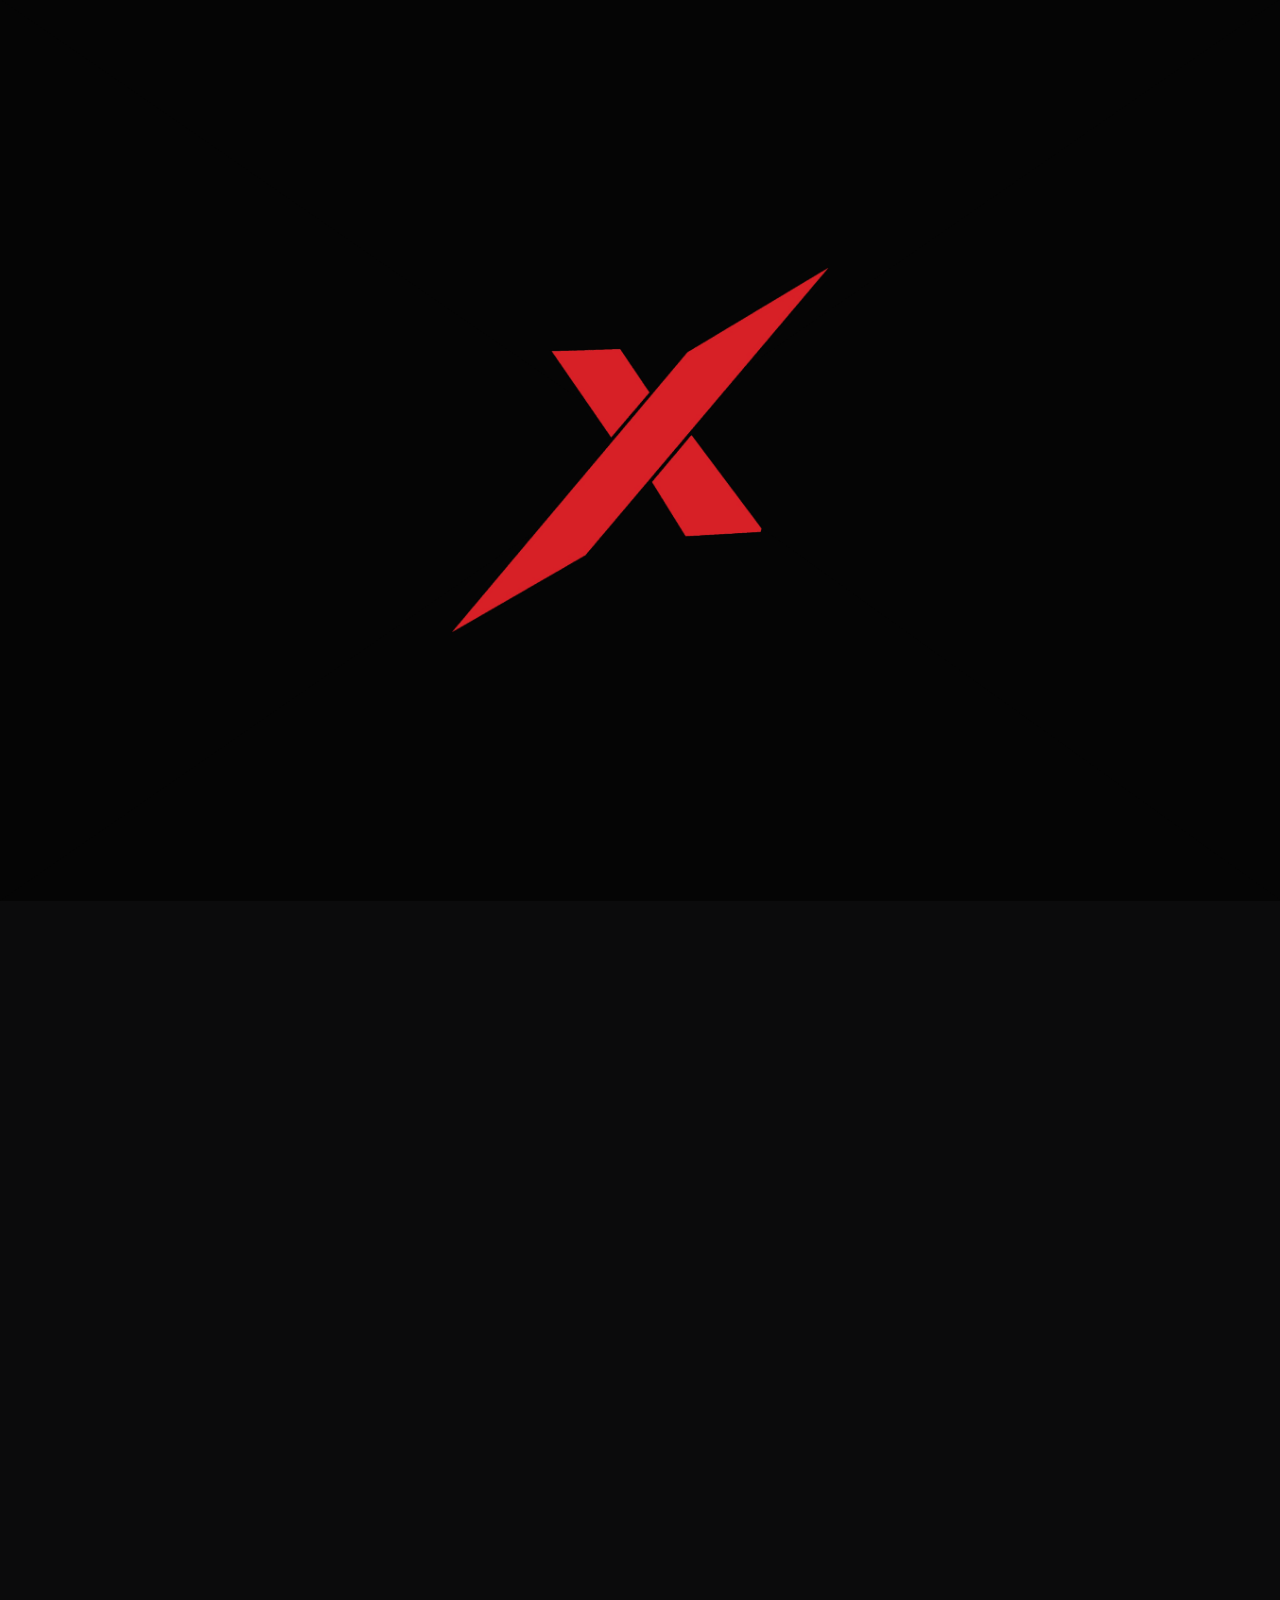
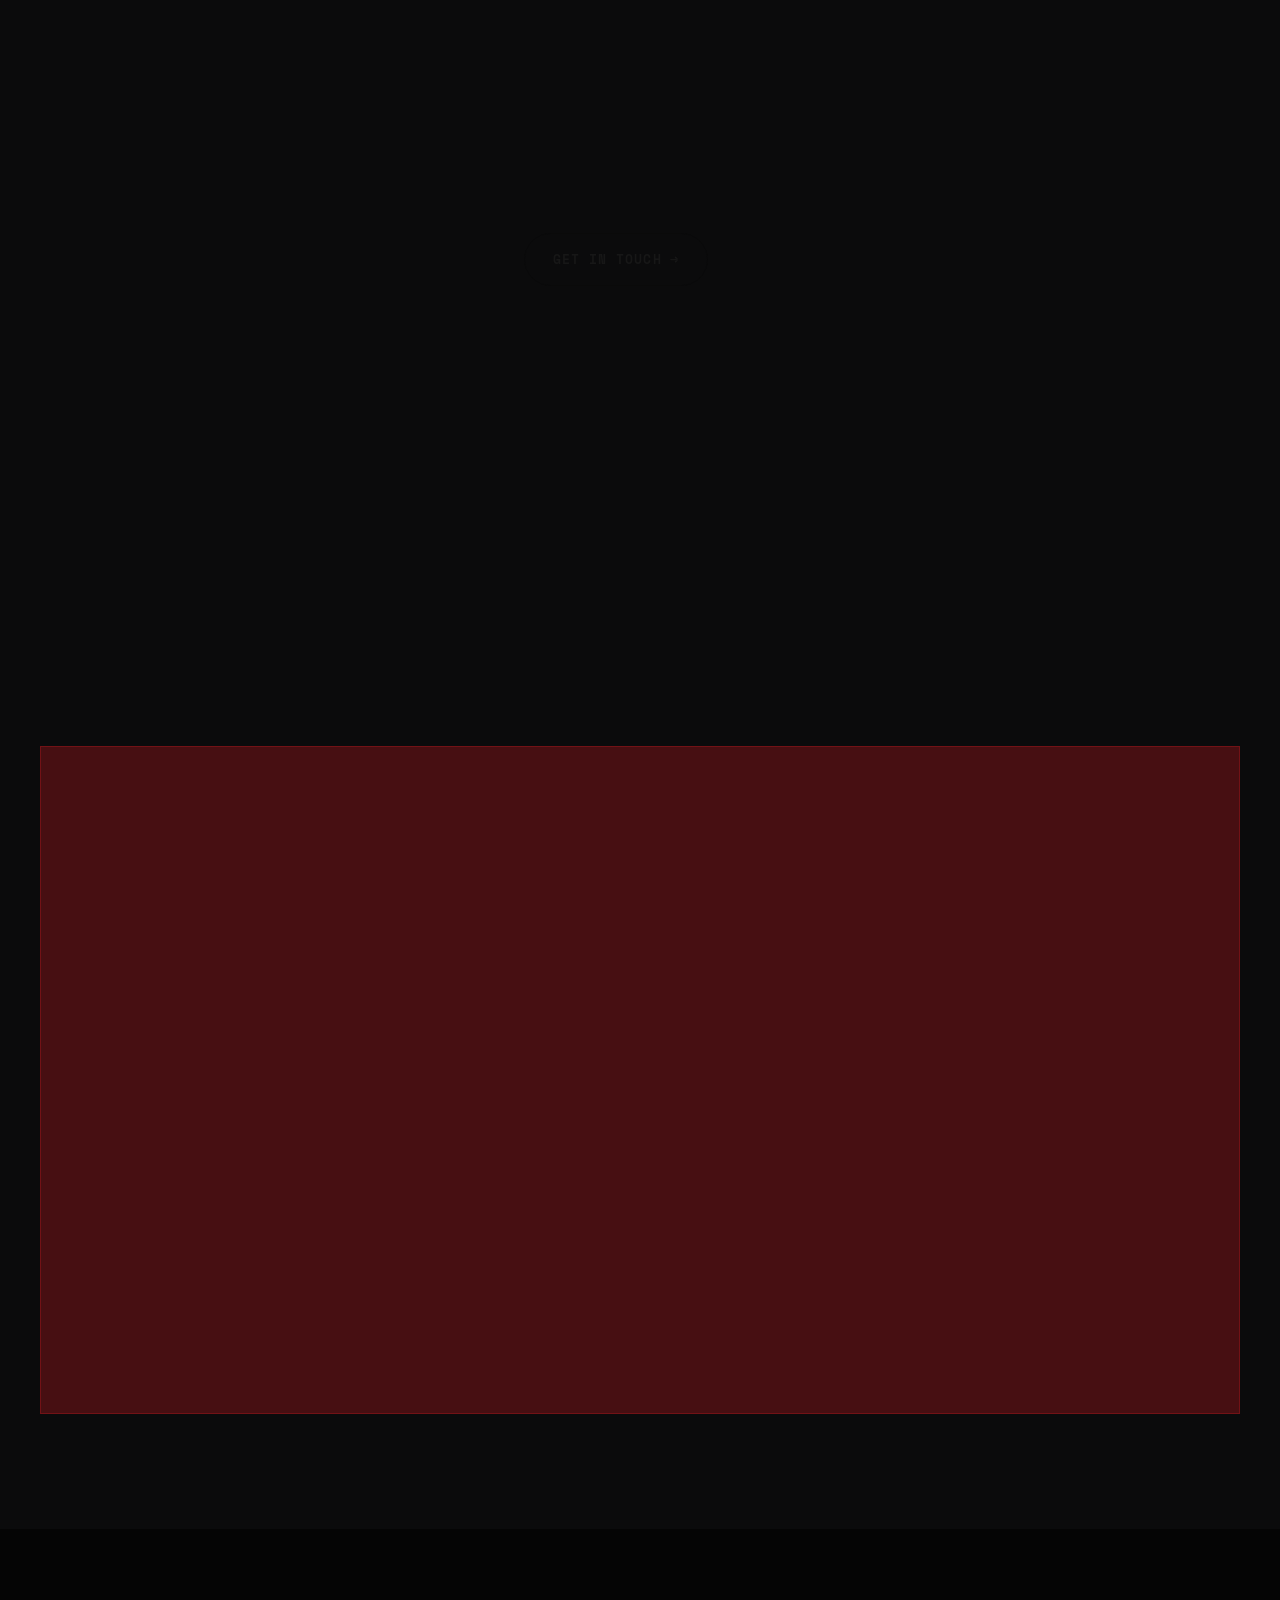
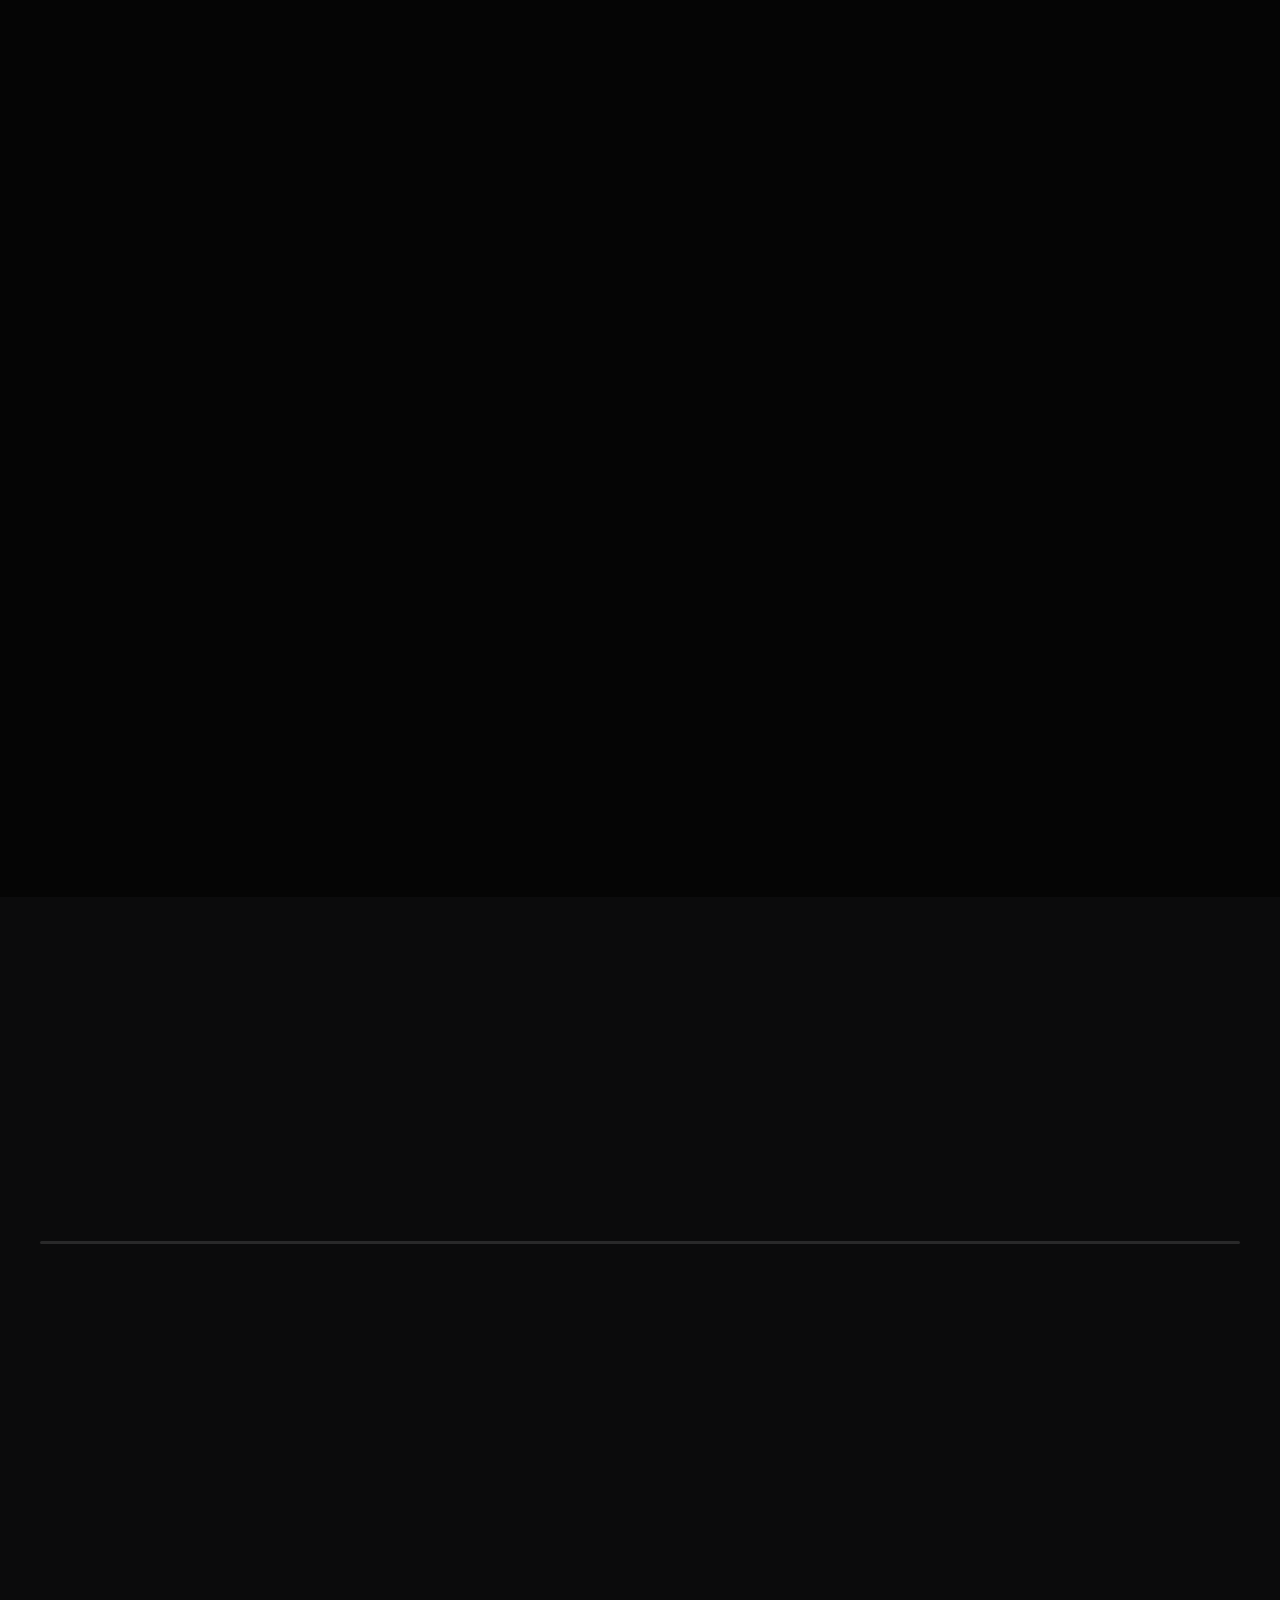
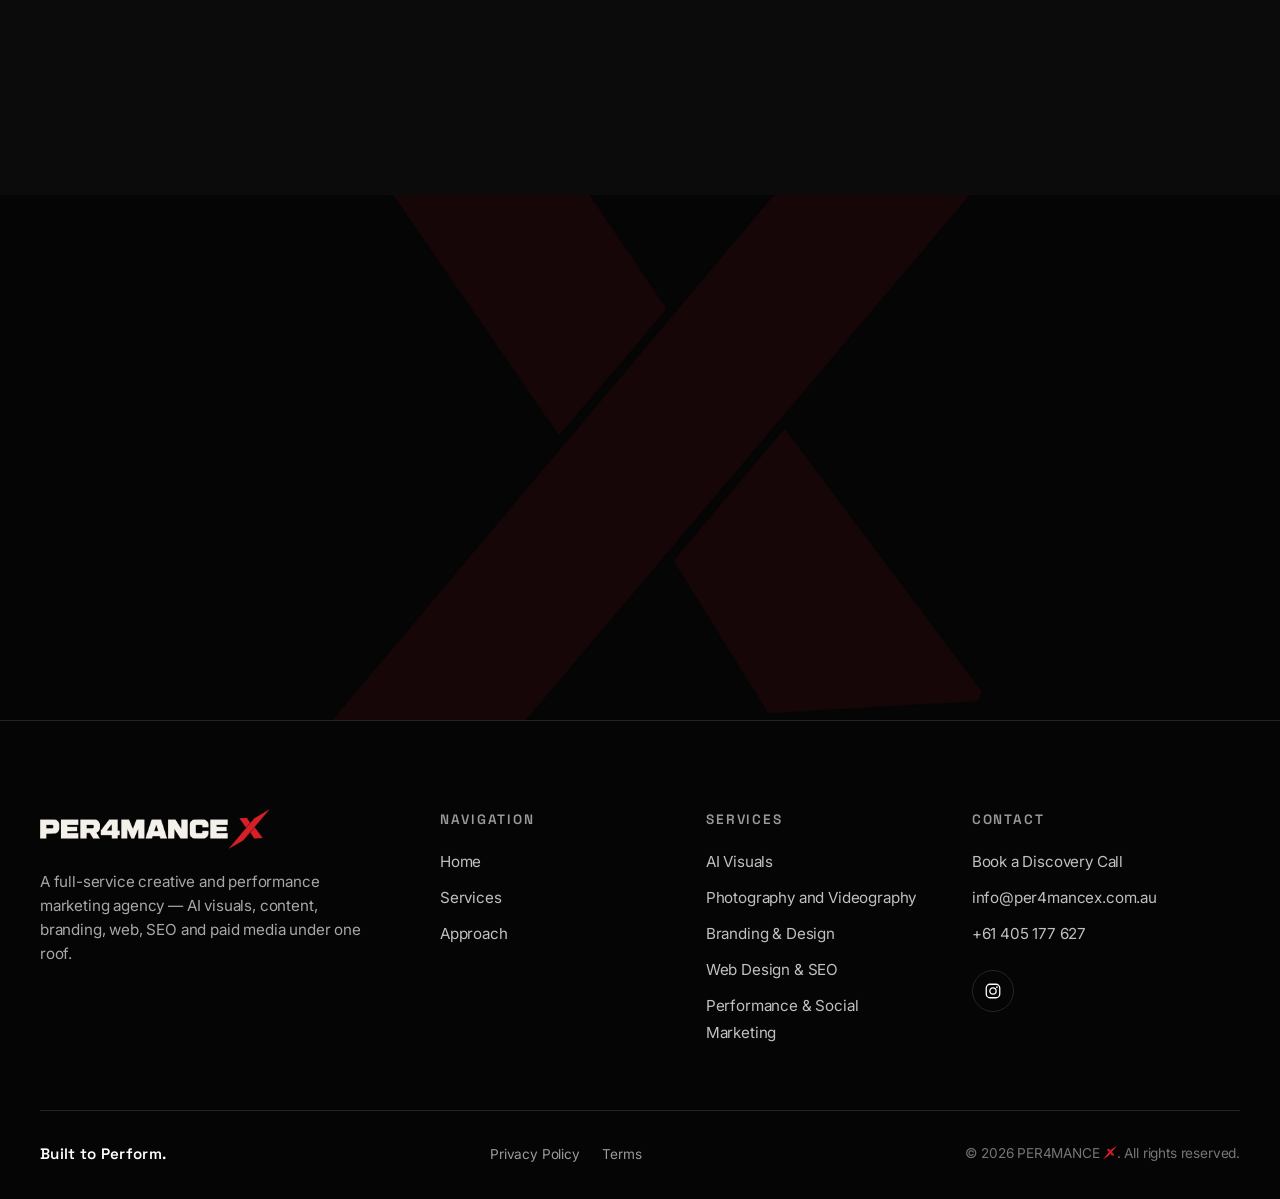
==== commit 29e4a053: "Add files via upload" ====
--- a/index.html
+++ b/index.html
@@ -26,7 +26,7 @@
 <!-- Fonts -->
 <link rel="preconnect" href="https://fonts.googleapis.com">
 <link rel="preconnect" href="https://fonts.gstatic.com" crossorigin>
-<link href="https://fonts.googleapis.com/css2?family=Space+Grotesk:wght@400..700&family=Inter:wght@400..700&display=swap" rel="stylesheet">
+<link href="https://fonts.googleapis.com/css2?family=Space+Grotesk:wght@400..700&family=Inter:wght@400..700&family=Space+Mono:wght@400;700&display=swap" rel="stylesheet">
 
 <link rel="stylesheet" href="assets/css/main.css">
 <script>document.documentElement.classList.add("js");</script>
@@ -59,12 +59,14 @@
 <!-- ================================================== -->
 <!-- FULL-SCREEN LOGO OPENING (plays on every load) -->
 <!-- ================================================== -->
-<div class="opening" id="opening" aria-hidden="true">
+<div class="opening" id="opening">
   <div class="opening__panel opening__panel--t"></div>
   <div class="opening__panel opening__panel--r"></div>
   <div class="opening__panel opening__panel--b"></div>
   <div class="opening__panel opening__panel--l"></div>
-  <img class="opening__logo" src="assets/img/logo-x.png" alt="" width="800" height="779">
+  <button class="opening__enter" id="openingEnter" aria-label="Enter website">
+    <img class="opening__logo" src="assets/img/logo-x.png" alt="" width="800" height="779">
+  </button>
 </div>
 
 <!-- Scroll progress -->
@@ -74,6 +76,7 @@
 <div class="logo-cursor" id="logoCursor" aria-hidden="true">
   <img src="assets/img/logo-x.png" alt="" width="800" height="779">
 </div>
+
 
 <!-- ================================================== -->
 <!-- GLASS HEADER -->
@@ -89,9 +92,6 @@
         <li><a href="#home" class="nav-link is-active">Home</a></li>
         <li><a href="#services" class="nav-link">Services</a></li>
         <li><a href="#approach" class="nav-link">Approach</a></li>
-        <li><a href="#work" class="nav-link">Work</a></li>
-        <li><a href="#about" class="nav-link">About</a></li>
-        <li><a href="#contact" class="nav-link">Contact</a></li>
       </ul>
     </nav>
     <a href="https://wa.me/61405177627?text=Hi%20PER4MANCE%20X%2C%20I%27d%20like%20to%20book%20a%20discovery%20call." target="_blank" rel="noopener" class="btn btn--primary btn--sm header__cta" data-magnetic>
@@ -112,9 +112,6 @@
       <li style="--i:0"><a href="#home" class="mobile-nav__link">Home</a></li>
       <li style="--i:1"><a href="#services" class="mobile-nav__link">Services</a></li>
       <li style="--i:2"><a href="#approach" class="mobile-nav__link">Approach</a></li>
-      <li style="--i:3"><a href="#work" class="mobile-nav__link">Work</a></li>
-      <li style="--i:4"><a href="#about" class="mobile-nav__link">About</a></li>
-      <li style="--i:5"><a href="#contact" class="mobile-nav__link">Contact</a></li>
     </ul>
   </nav>
   <a href="https://wa.me/61405177627?text=Hi%20PER4MANCE%20X%2C%20I%27d%20like%20to%20book%20a%20discovery%20call." target="_blank" rel="noopener" class="btn btn--primary btn--block mobile-nav__cta">
@@ -134,200 +131,234 @@
   </span>
   <div class="container hero__inner">
     <div class="hero__content">
-      <p class="section-label reveal" style="--i:0"><span class="section-label__dot" aria-hidden="true"></span>Creative &amp; Performance Marketing Agency</p>
-      <h1 class="hero-heading split-reveal">We are the Per4mance <img src="assets/img/logo-x.png" alt="X" class="brandx-img brandx-img--xl"></h1>
-        <p class="hero-subline split-reveal">You Can&rsquo;t High Performance.</p>
-      <p class="hero__copy reveal" style="--i:2">PER4MANCE <img src="assets/img/logo-x.png" alt="X" class="brandx-img"> is a full-service creative and performance agency. From AI visuals, photography and branding to web, content and paid campaigns &mdash; we build everything your brand needs to grow.</p>
-      <div class="hero__ctas reveal" style="--i:3">
-        <a href="https://wa.me/61405177627?text=Hi%20PER4MANCE%20X%2C%20I%27d%20like%20to%20book%20a%20discovery%20call." target="_blank" rel="noopener" class="btn btn--primary" data-magnetic>
-          <span class="btn__label">Book a Discovery Call</span>
-          <span class="btn__arrow" aria-hidden="true">&rarr;</span>
-        </a>
-        <a href="#work" class="btn btn--ghost-light" data-magnetic>
-          <span class="btn__label">View Our Work</span>
-          <span class="btn__arrow" aria-hidden="true">&rarr;</span>
-        </a>
-      </div>
-    </div>
-
-  </div>
-  <p class="hero__supporting reveal" style="--i:4">
-    <span class="container">Creative <b aria-hidden="true">&bull;</b> Content <b aria-hidden="true">&bull;</b> Branding <b aria-hidden="true">&bull;</b> Web <b aria-hidden="true">&bull;</b> SEO <b aria-hidden="true">&bull;</b> Performance Marketing</span>
-  </p>
-</section>
-
-<!-- ================================================== -->
-<!-- SECTION 2: ANIMATED MARQUEE -->
-<!-- ================================================== -->
-<div class="marquee marquee--red" aria-hidden="true">
-  <div class="marquee__track">
-    <div class="marquee__group">
-      <span>AI Visuals</span><svg class="marquee__sep" viewBox="0 0 100 100" aria-hidden="true"><use href="#blade"/></svg>
-      <span>Photography and Videography</span><svg class="marquee__sep" viewBox="0 0 100 100" aria-hidden="true"><use href="#blade"/></svg>
-      <span>Graphic Designing</span><svg class="marquee__sep" viewBox="0 0 100 100" aria-hidden="true"><use href="#blade"/></svg>
-      <span>Content Production</span><svg class="marquee__sep" viewBox="0 0 100 100" aria-hidden="true"><use href="#blade"/></svg>
-      <span>Branding</span><svg class="marquee__sep" viewBox="0 0 100 100" aria-hidden="true"><use href="#blade"/></svg>
-      <span>Web Design</span><svg class="marquee__sep" viewBox="0 0 100 100" aria-hidden="true"><use href="#blade"/></svg>
-      <span>Performance Marketing</span><svg class="marquee__sep" viewBox="0 0 100 100" aria-hidden="true"><use href="#blade"/></svg>
-    </div>
-    <div class="marquee__group">
-      <span>AI Visuals</span><svg class="marquee__sep" viewBox="0 0 100 100" aria-hidden="true"><use href="#blade"/></svg>
-      <span>Photography and Videography</span><svg class="marquee__sep" viewBox="0 0 100 100" aria-hidden="true"><use href="#blade"/></svg>
-      <span>Graphic Designing</span><svg class="marquee__sep" viewBox="0 0 100 100" aria-hidden="true"><use href="#blade"/></svg>
-      <span>Content Production</span><svg class="marquee__sep" viewBox="0 0 100 100" aria-hidden="true"><use href="#blade"/></svg>
-      <span>Branding</span><svg class="marquee__sep" viewBox="0 0 100 100" aria-hidden="true"><use href="#blade"/></svg>
-      <span>Web Design</span><svg class="marquee__sep" viewBox="0 0 100 100" aria-hidden="true"><use href="#blade"/></svg>
-      <span>Performance Marketing</span><svg class="marquee__sep" viewBox="0 0 100 100" aria-hidden="true"><use href="#blade"/></svg>
-    </div>
-  </div>
-</div>
-
-<!-- ================================================== -->
-<!-- SECTION 3: ABOUT — light editorial -->
-<!-- ================================================== -->
-<section class="about section--light" id="about">
+      <h1 class="hero-heading split-reveal">YOU CAN&rsquo;T HIDE <span class="hl-red">PERFORMANCE.</span></h1>
+      <!-- Animated brand lockup: PER4MANCE stays fixed, the X mark slides right
+           and the active service reveals in the gap. To swap assets: the X is the
+           #blade symbol (assets/img/logo-x.png) defined at the top of this file;
+           PER4MANCE is the .logoplay__word span. -->
+      <div class="logoplay reveal" id="logoPlay">
+        <div class="logoplay__row" id="lpRow" role="img" aria-label="PER4MANCE X">
+          <span class="logoplay__word" id="lpWord" aria-hidden="true">PER4MANCE</span>
+          <span class="logoplay__svc" id="lpSvc" aria-hidden="true"></span>
+          <span class="logoplay__svc logoplay__measure" id="lpMeasure" aria-hidden="true"></span>
+          <span class="logoplay__x" id="lpX" aria-hidden="true"><svg viewBox="0 0 100 100"><use href="#blade"/></svg></span>
+        </div>
+        <div class="logoplay__stack" aria-hidden="true"><span id="lpStackSvc"></span></div>
+      </div>
+    </div>
+
+    <!-- Hero reel sliders — videos from assets/media/ -->
+    <div class="hero__reels reveal" aria-hidden="true">
+      <div class="vcol vcol--down" style="--vdur:26s">
+        <div class="vcol__track">
+          <div class="vslide"><video muted loop playsinline preload="none" src="assets/media/reel-1.mp4.mp4"></video></div>
+          <div class="vslide"><video muted loop playsinline preload="none" src="assets/media/reel-2.mp4.mp4"></video></div>
+          <div class="vslide"><video muted loop playsinline preload="none" src="assets/media/reel-3.mp4.mp4"></video></div>
+          <div class="vslide"><video muted loop playsinline preload="none" src="assets/media/reel-4.mp4.mp4"></video></div>
+          <div class="vslide"><video muted loop playsinline preload="none" src="assets/media/reel-1.mp4.mp4"></video></div>
+          <div class="vslide"><video muted loop playsinline preload="none" src="assets/media/reel-2.mp4.mp4"></video></div>
+          <div class="vslide"><video muted loop playsinline preload="none" src="assets/media/reel-3.mp4.mp4"></video></div>
+          <div class="vslide"><video muted loop playsinline preload="none" src="assets/media/reel-4.mp4.mp4"></video></div>
+        </div>
+      </div>
+      <div class="vcol vcol--up" style="--vdur:30s">
+        <div class="vcol__track">
+          <div class="vslide"><video muted loop playsinline preload="none" src="assets/media/reel-5.mp4.mp4"></video></div>
+          <div class="vslide"><video muted loop playsinline preload="none" src="assets/media/reel-6.mp4.mp4"></video></div>
+          <div class="vslide"><video muted loop playsinline preload="none" src="assets/media/reel-7.mp4.mp4"></video></div>
+          <div class="vslide"><video muted loop playsinline preload="none" src="assets/media/reel-8.mp4.mp4"></video></div>
+          <div class="vslide"><video muted loop playsinline preload="none" src="assets/media/reel-5.mp4.mp4"></video></div>
+          <div class="vslide"><video muted loop playsinline preload="none" src="assets/media/reel-6.mp4.mp4"></video></div>
+          <div class="vslide"><video muted loop playsinline preload="none" src="assets/media/reel-7.mp4.mp4"></video></div>
+          <div class="vslide"><video muted loop playsinline preload="none" src="assets/media/reel-8.mp4.mp4"></video></div>
+        </div>
+      </div>
+      <div class="vcol vcol--down" style="--vdur:34s">
+        <div class="vcol__track">
+          <div class="vslide"><video muted loop playsinline preload="none" src="assets/media/reel-2.mp4.mp4"></video></div>
+          <div class="vslide"><video muted loop playsinline preload="none" src="assets/media/reel-4.mp4.mp4"></video></div>
+          <div class="vslide"><video muted loop playsinline preload="none" src="assets/media/reel-5.mp4.mp4"></video></div>
+          <div class="vslide"><video muted loop playsinline preload="none" src="assets/media/reel-7.mp4.mp4"></video></div>
+          <div class="vslide"><video muted loop playsinline preload="none" src="assets/media/reel-2.mp4.mp4"></video></div>
+          <div class="vslide"><video muted loop playsinline preload="none" src="assets/media/reel-4.mp4.mp4"></video></div>
+          <div class="vslide"><video muted loop playsinline preload="none" src="assets/media/reel-5.mp4.mp4"></video></div>
+          <div class="vslide"><video muted loop playsinline preload="none" src="assets/media/reel-7.mp4.mp4"></video></div>
+        </div>
+      </div>
+    </div>
+    <!-- Mobile: single horizontal reel slider (saari videos, left to right) -->
+    <div class="hero__hreels reveal" aria-hidden="true">
+      <div class="hreel__track">
+        <div class="vslide"><video muted loop playsinline preload="none" src="assets/media/reel-1.mp4.mp4"></video></div>
+        <div class="vslide"><video muted loop playsinline preload="none" src="assets/media/reel-2.mp4.mp4"></video></div>
+        <div class="vslide"><video muted loop playsinline preload="none" src="assets/media/reel-3.mp4.mp4"></video></div>
+        <div class="vslide"><video muted loop playsinline preload="none" src="assets/media/reel-4.mp4.mp4"></video></div>
+        <div class="vslide"><video muted loop playsinline preload="none" src="assets/media/reel-5.mp4.mp4"></video></div>
+        <div class="vslide"><video muted loop playsinline preload="none" src="assets/media/reel-6.mp4.mp4"></video></div>
+        <div class="vslide"><video muted loop playsinline preload="none" src="assets/media/reel-7.mp4.mp4"></video></div>
+        <div class="vslide"><video muted loop playsinline preload="none" src="assets/media/reel-8.mp4.mp4"></video></div>
+        <div class="vslide"><video muted loop playsinline preload="none" src="assets/media/reel-1.mp4.mp4"></video></div>
+        <div class="vslide"><video muted loop playsinline preload="none" src="assets/media/reel-2.mp4.mp4"></video></div>
+        <div class="vslide"><video muted loop playsinline preload="none" src="assets/media/reel-3.mp4.mp4"></video></div>
+        <div class="vslide"><video muted loop playsinline preload="none" src="assets/media/reel-4.mp4.mp4"></video></div>
+        <div class="vslide"><video muted loop playsinline preload="none" src="assets/media/reel-5.mp4.mp4"></video></div>
+        <div class="vslide"><video muted loop playsinline preload="none" src="assets/media/reel-6.mp4.mp4"></video></div>
+        <div class="vslide"><video muted loop playsinline preload="none" src="assets/media/reel-7.mp4.mp4"></video></div>
+        <div class="vslide"><video muted loop playsinline preload="none" src="assets/media/reel-8.mp4.mp4"></video></div>
+      </div>
+    </div>
+  </div>
+</section>
+
+
+
+
+<!-- ================================================== -->
+<!-- SECTION 4C: BRANDS — client logo slider -->
+<!-- ================================================== -->
+<section class="brands section--dark" id="brands" aria-label="Brands we have worked with">
   <div class="container">
-    <div class="about__head">
-      <p class="section-label reveal"><span class="section-label__dot" aria-hidden="true"></span>About PER4MANCE <img src="assets/img/logo-x.png" alt="X" class="brandx-img"></p>
-      <h2 class="section-heading split-reveal">Growth Powered by Strategy, Creative and Performance.</h2>
-    </div>
-
-    <div class="about__grid">
-      <p class="about__copy reveal">We help brands connect strategy, creative and marketing into one focused system. Every project is shaped around your audience, your goals and the action that matters next.</p>
-      <ul class="capabilities" role="list">
-        <li class="capability reveal" style="--i:0">
-          <div class="capability__head"><span>Brand Strategy</span><svg class="capability__x" viewBox="0 0 100 100" aria-hidden="true"><use href="#blade"/></svg></div>
-          <div class="capability__track"><span class="capability__bar" style="--fill:92%"></span></div>
-        </li>
-        <li class="capability reveal" style="--i:1">
-          <div class="capability__head"><span>Creative Production</span><svg class="capability__x" viewBox="0 0 100 100" aria-hidden="true"><use href="#blade"/></svg></div>
-          <div class="capability__track"><span class="capability__bar" style="--fill:88%"></span></div>
-        </li>
-        <li class="capability reveal" style="--i:2">
-          <div class="capability__head"><span>Web &amp; SEO</span><svg class="capability__x" viewBox="0 0 100 100" aria-hidden="true"><use href="#blade"/></svg></div>
-          <div class="capability__track"><span class="capability__bar" style="--fill:84%"></span></div>
-        </li>
-        <li class="capability reveal" style="--i:3">
-          <div class="capability__head"><span>Performance Marketing</span><svg class="capability__x" viewBox="0 0 100 100" aria-hidden="true"><use href="#blade"/></svg></div>
-          <div class="capability__track"><span class="capability__bar" style="--fill:90%"></span></div>
-        </li>
-      </ul>
-    </div>
-
-
-    <div class="about__traits">
-      <article class="trait reveal" style="--i:0">
-        <svg class="trait__icon" viewBox="0 0 100 100" aria-hidden="true"><use href="#blade"/></svg>
-        <h3>Brand Focused</h3>
-        <p>Built around your brand, your audience and your goals.</p>
-      </article>
-      <article class="trait reveal" style="--i:1">
-        <svg class="trait__icon" viewBox="0 0 100 100" aria-hidden="true"><use href="#blade"/></svg>
-        <h3>Performance Led</h3>
-        <p>Decisions guided by data, testing and campaign quality.</p>
-      </article>
-      <article class="trait reveal" style="--i:2">
-        <svg class="trait__icon" viewBox="0 0 100 100" aria-hidden="true"><use href="#blade"/></svg>
-        <h3>Creative Connected</h3>
-        <p>Media and creative developed as one connected system.</p>
-      </article>
-      <article class="trait reveal" style="--i:3">
-        <svg class="trait__icon" viewBox="0 0 100 100" aria-hidden="true"><use href="#blade"/></svg>
-        <h3>Conversion Driven</h3>
-        <p>Every step designed to support meaningful enquiries.</p>
-      </article>
-    </div>
-  </div>
-</section>
-
-<!-- ================================================== -->
-<!-- SECTION 4A: SERVICES INTRO -->
-<!-- ================================================== -->
-<section class="services-intro section--dark" id="services">
+    <div class="section-head section-head--center">
+      <p class="section-label reveal"><span class="section-label__dot" aria-hidden="true"></span>Our Clients</p>
+      <h2 class="section-heading split-reveal">Brands We&rsquo;ve Worked With.</h2>
+    </div>
+  </div>
+  <div class="brandline reveal" aria-hidden="true">
+    <div class="brandline__track">
+      <div class="brandline__group">
+        <span class="brand-card"><img src="assets/brands/brand-1.png.png" alt="Brand logo 1" loading="lazy"></span>
+        <span class="brand-card"><img src="assets/brands/brand-2.png.png" alt="Brand logo 2" loading="lazy"></span>
+        <span class="brand-card"><img src="assets/brands/brand-3.png.png" alt="Brand logo 3" loading="lazy"></span>
+        <span class="brand-card"><img src="assets/brands/brand-4.png.png" alt="Brand logo 4" loading="lazy"></span>
+        <span class="brand-card"><img src="assets/brands/brand-5.png.png" alt="Brand logo 5" loading="lazy"></span>
+        <span class="brand-card"><img src="assets/brands/brand-6.png.png" alt="Brand logo 6" loading="lazy"></span>
+        <span class="brand-card"><img src="assets/brands/brand-7.png.png" alt="Brand logo 7" loading="lazy"></span>
+        <span class="brand-card"><img src="assets/brands/brand-8.png.png" alt="Brand logo 8" loading="lazy"></span>
+        <span class="brand-card"><img src="assets/brands/brand-9.png.png" alt="Brand logo 9" loading="lazy"></span>
+        <span class="brand-card"><img src="assets/brands/brand-10.png.png" alt="Brand logo 10" loading="lazy"></span>
+        <span class="brand-card"><img src="assets/brands/brand-11.png.png" alt="Brand logo 11" loading="lazy"></span>
+        <span class="brand-card"><img src="assets/brands/brand-12.png.png" alt="Brand logo 12" loading="lazy"></span>
+        <span class="brand-card"><img src="assets/brands/brand-13.png.png" alt="Brand logo 13" loading="lazy"></span>
+      </div>
+      <div class="brandline__group">
+        <span class="brand-card"><img src="assets/brands/brand-1.png.png" alt="Brand logo 1" loading="lazy"></span>
+        <span class="brand-card"><img src="assets/brands/brand-2.png.png" alt="Brand logo 2" loading="lazy"></span>
+        <span class="brand-card"><img src="assets/brands/brand-3.png.png" alt="Brand logo 3" loading="lazy"></span>
+        <span class="brand-card"><img src="assets/brands/brand-4.png.png" alt="Brand logo 4" loading="lazy"></span>
+        <span class="brand-card"><img src="assets/brands/brand-5.png.png" alt="Brand logo 5" loading="lazy"></span>
+        <span class="brand-card"><img src="assets/brands/brand-6.png.png" alt="Brand logo 6" loading="lazy"></span>
+        <span class="brand-card"><img src="assets/brands/brand-7.png.png" alt="Brand logo 7" loading="lazy"></span>
+        <span class="brand-card"><img src="assets/brands/brand-8.png.png" alt="Brand logo 8" loading="lazy"></span>
+        <span class="brand-card"><img src="assets/brands/brand-9.png.png" alt="Brand logo 9" loading="lazy"></span>
+        <span class="brand-card"><img src="assets/brands/brand-10.png.png" alt="Brand logo 10" loading="lazy"></span>
+        <span class="brand-card"><img src="assets/brands/brand-11.png.png" alt="Brand logo 11" loading="lazy"></span>
+        <span class="brand-card"><img src="assets/brands/brand-12.png.png" alt="Brand logo 12" loading="lazy"></span>
+        <span class="brand-card"><img src="assets/brands/brand-13.png.png" alt="Brand logo 13" loading="lazy"></span>
+      </div>
+    </div>
+  </div>
+</section>
+
+
+<!-- ================================================== -->
+<!-- SECTION 4A: ABOUT — who we are (video left, content right) -->
+<!-- ================================================== -->
+<section class="about section--dark" id="about" aria-labelledby="aboutHeading">
+  <div class="container about__inner">
+    <div class="about__media reveal">
+      <svg class="about__mark" viewBox="0 0 100 100" aria-hidden="true"><use href="#blade"/></svg>
+      <!-- Apni video is naam se upload karna: assets/media/about.mp4 (portrait, MP4) -->
+      <video src="assets/media/about.mp4" autoplay muted loop playsinline preload="metadata"></video>
+    </div>
+    <div class="about__content">
+      <p class="section-label reveal"><span class="section-label__dot" aria-hidden="true"></span>Who We Are</p>
+      <h2 class="section-heading split-reveal" id="aboutHeading">Top-tier talent. One <span class="hl-red">high-performance</span> team.</h2>
+      <p class="about__copy reveal">PER4MANCE X brings AI visuals, photography and videography, design, content, branding, web and performance marketing under one roof &mdash; one team that covers every discipline your brand needs.</p>
+      <p class="about__copy reveal">The objective is simple: deliver the most advanced, innovative and up-to-date outcomes for your brand, from a single team that speaks every discipline.</p>
+      <a href="https://wa.me/61405177627?text=Hi%20PER4MANCE%20X%2C%20I%27d%20like%20to%20get%20in%20touch." target="_blank" rel="noopener" class="btn btn--secondary about__btn" data-magnetic>
+        <span class="btn__label">Get in Touch</span>
+        <span class="btn__arrow" aria-hidden="true">&rarr;</span>
+      </a>
+    </div>
+  </div>
+</section>
+
+
+<!-- ================================================== -->
+<!-- SECTION 4B: SERVICE SELECTOR — pick services, request on WhatsApp -->
+<!-- ================================================== -->
+<section class="service-select section--dark" id="services" aria-labelledby="serviceSelectHeading">
   <div class="container">
-    <div class="services-intro__stack">
+    <div class="section-head section-head--split">
       <div>
-        <p class="section-label reveal"><span class="section-label__dot" aria-hidden="true"></span>Our Services</p>
-        <h2 class="section-heading split-reveal">Everything Your Brand Needs to Perform.</h2>
-        <p class="services-intro__copy reveal">From first impression to final enquiry, PER4MANCE <img src="assets/img/logo-x.png" alt="X" class="brandx-img"> builds every creative and marketing asset your brand needs &mdash; under one roof, with performance at the centre. Select the services you need below and send your request straight to our team.</p>
-        <a href="https://wa.me/61405177627?text=Hi%20PER4MANCE%20X%2C%20I%27d%20like%20to%20book%20a%20discovery%20call." target="_blank" rel="noopener" class="btn btn--primary reveal" data-magnetic>
-          <span class="btn__label">Book a Discovery Call</span>
-          <span class="btn__arrow" aria-hidden="true">&rarr;</span>
-        </a>
-      </div>
-    </div>
-  </div>
-</section>
-
-<!-- ================================================== -->
-<!-- SECTION 4B: SERVICE SELECTOR — pick services, request on WhatsApp -->
-<!-- ================================================== -->
-<section class="service-select section--dark" id="service-select" aria-labelledby="serviceSelectHeading">
-  <div class="container">
-    <h2 class="visually-hidden" id="serviceSelectHeading">Select services to request</h2>
+        <p class="section-label reveal"><span class="section-label__dot" aria-hidden="true"></span>Services</p>
+        <h2 class="section-heading split-reveal" id="serviceSelectHeading">Pick What You Need</h2>
+      </div>
+      <p class="section-head__note reveal">Select one or more services below, then send us your request directly on WhatsApp &mdash; no forms, no back-and-forth.</p>
+    </div>
     <div class="service-select__grid" id="serviceGrid">
       <label class="svc-card reveal" style="--i:0">
         <input type="checkbox" name="service" value="AI Visuals">
-        <span class="svc-card__check" aria-hidden="true"></span>
-        <svg class="svc-card__icon" viewBox="0 0 100 100" aria-hidden="true"><use href="#blade"/></svg>
+        <svg class="svc-card__icon" viewBox="0 0 16 16" fill="#E31B23" shape-rendering="crispEdges" aria-hidden="true"><rect x="6" y="1" width="4" height="14"/><rect x="1" y="6" width="14" height="4"/><rect x="2" y="2" width="2" height="2"/><rect x="12" y="2" width="2" height="2"/><rect x="2" y="12" width="2" height="2"/><rect x="12" y="12" width="2" height="2"/></svg>
         <h3>AI Visuals</h3>
         <p>AI-assisted imagery and concept visuals that bring campaigns to life faster.</p>
+        <span class="svc-card__cta"><span class="svc-card__check" aria-hidden="true"></span>Add to Request</span>
       </label>
       <label class="svc-card reveal" style="--i:1">
         <input type="checkbox" name="service" value="Photography and Videography">
-        <span class="svc-card__check" aria-hidden="true"></span>
-        <svg class="svc-card__icon" viewBox="0 0 100 100" aria-hidden="true"><use href="#blade"/></svg>
+        <svg class="svc-card__icon" viewBox="0 0 16 16" fill="#E31B23" shape-rendering="crispEdges" aria-hidden="true"><rect x="1" y="4" width="14" height="10"/><rect x="5" y="2" width="4" height="2"/><rect x="6" y="7" width="4" height="4" fill="#0B0B0C"/><rect x="7" y="8" width="2" height="2"/><rect x="12" y="6" width="2" height="1" fill="#0B0B0C"/></svg>
         <h3>Photography and Videography</h3>
         <p>Professional shoots that capture your brand, spaces and story.</p>
+        <span class="svc-card__cta"><span class="svc-card__check" aria-hidden="true"></span>Add to Request</span>
       </label>
       <label class="svc-card reveal" style="--i:2">
         <input type="checkbox" name="service" value="Graphic Designing">
-        <span class="svc-card__check" aria-hidden="true"></span>
-        <svg class="svc-card__icon" viewBox="0 0 100 100" aria-hidden="true"><use href="#blade"/></svg>
+        <svg class="svc-card__icon" viewBox="0 0 16 16" fill="#E31B23" shape-rendering="crispEdges" aria-hidden="true"><rect x="11" y="1" width="4" height="4"/><rect x="8" y="4" width="4" height="4"/><rect x="5" y="7" width="4" height="4"/><rect x="2" y="10" width="3" height="3"/><rect x="1" y="13" width="2" height="2"/></svg>
         <h3>Graphic Designing</h3>
         <p>Sharp, on-brand design for every campaign touchpoint.</p>
+        <span class="svc-card__cta"><span class="svc-card__check" aria-hidden="true"></span>Add to Request</span>
       </label>
       <label class="svc-card reveal" style="--i:3">
         <input type="checkbox" name="service" value="Content Production">
-        <span class="svc-card__check" aria-hidden="true"></span>
-        <svg class="svc-card__icon" viewBox="0 0 100 100" aria-hidden="true"><use href="#blade"/></svg>
+        <svg class="svc-card__icon" viewBox="0 0 16 16" fill="#E31B23" shape-rendering="crispEdges" aria-hidden="true"><rect x="1" y="2" width="14" height="10"/><rect x="3" y="4" width="10" height="6" fill="#0B0B0C"/><rect x="6" y="5" width="2" height="4"/><rect x="8" y="6" width="2" height="2"/><rect x="6" y="13" width="4" height="1"/><rect x="4" y="14" width="8" height="1"/></svg>
         <h3>Content Production</h3>
         <p>Content planned, produced and packaged for every channel.</p>
+        <span class="svc-card__cta"><span class="svc-card__check" aria-hidden="true"></span>Add to Request</span>
       </label>
       <label class="svc-card reveal" style="--i:4">
         <input type="checkbox" name="service" value="Branding">
-        <span class="svc-card__check" aria-hidden="true"></span>
-        <svg class="svc-card__icon" viewBox="0 0 100 100" aria-hidden="true"><use href="#blade"/></svg>
+        <svg class="svc-card__icon" viewBox="0 0 16 16" fill="#E31B23" shape-rendering="crispEdges" aria-hidden="true"><rect x="3" y="1" width="2" height="14"/><rect x="5" y="2" width="9" height="6"/><rect x="5" y="8" width="6" height="2"/></svg>
         <h3>Branding</h3>
         <p>Identity systems that position your brand with clarity and confidence.</p>
+        <span class="svc-card__cta"><span class="svc-card__check" aria-hidden="true"></span>Add to Request</span>
       </label>
       <label class="svc-card reveal" style="--i:5">
         <input type="checkbox" name="service" value="Web Design">
-        <span class="svc-card__check" aria-hidden="true"></span>
-        <svg class="svc-card__icon" viewBox="0 0 100 100" aria-hidden="true"><use href="#blade"/></svg>
+        <svg class="svc-card__icon" viewBox="0 0 16 16" fill="#E31B23" shape-rendering="crispEdges" aria-hidden="true"><rect x="1" y="3" width="14" height="10"/><rect x="2" y="7" width="12" height="5" fill="#0B0B0C"/><rect x="3" y="4" width="1" height="1" fill="#0B0B0C"/><rect x="5" y="4" width="1" height="1" fill="#0B0B0C"/><rect x="7" y="4" width="1" height="1" fill="#0B0B0C"/></svg>
         <h3>Web Design</h3>
         <p>Fast, conversion-focused websites and landing pages.</p>
+        <span class="svc-card__cta"><span class="svc-card__check" aria-hidden="true"></span>Add to Request</span>
       </label>
       <label class="svc-card reveal" style="--i:6">
         <input type="checkbox" name="service" value="SEO/AEO/GEO">
-        <span class="svc-card__check" aria-hidden="true"></span>
-        <svg class="svc-card__icon" viewBox="0 0 100 100" aria-hidden="true"><use href="#blade"/></svg>
+        <svg class="svc-card__icon" viewBox="0 0 16 16" fill="#E31B23" shape-rendering="crispEdges" aria-hidden="true"><rect x="4" y="2" width="6" height="2"/><rect x="2" y="4" width="2" height="6"/><rect x="10" y="4" width="2" height="6"/><rect x="4" y="10" width="6" height="2"/><rect x="11" y="11" width="2" height="2"/><rect x="13" y="13" width="2" height="2"/></svg>
         <h3>SEO/AEO/GEO</h3>
         <p>Search, answer-engine and generative-engine optimisation for lasting visibility.</p>
+        <span class="svc-card__cta"><span class="svc-card__check" aria-hidden="true"></span>Add to Request</span>
       </label>
       <label class="svc-card reveal" style="--i:7">
         <input type="checkbox" name="service" value="Performance Marketing">
-        <span class="svc-card__check" aria-hidden="true"></span>
-        <svg class="svc-card__icon" viewBox="0 0 100 100" aria-hidden="true"><use href="#blade"/></svg>
+        <svg class="svc-card__icon" viewBox="0 0 16 16" fill="#E31B23" shape-rendering="crispEdges" aria-hidden="true"><rect x="2" y="9" width="3" height="5"/><rect x="6" y="6" width="3" height="8"/><rect x="10" y="3" width="3" height="11"/><rect x="13" y="1" width="2" height="2"/></svg>
         <h3>Performance Marketing</h3>
         <p>Paid campaigns engineered around measurable outcomes.</p>
+        <span class="svc-card__cta"><span class="svc-card__check" aria-hidden="true"></span>Add to Request</span>
       </label>
       <label class="svc-card reveal" style="--i:8">
         <input type="checkbox" name="service" value="Social Media Marketing">
-        <span class="svc-card__check" aria-hidden="true"></span>
-        <svg class="svc-card__icon" viewBox="0 0 100 100" aria-hidden="true"><use href="#blade"/></svg>
+        <svg class="svc-card__icon" viewBox="0 0 16 16" fill="#E31B23" shape-rendering="crispEdges" aria-hidden="true"><rect x="1" y="2" width="14" height="9"/><rect x="4" y="5" width="2" height="2" fill="#0B0B0C"/><rect x="7" y="5" width="2" height="2" fill="#0B0B0C"/><rect x="10" y="5" width="2" height="2" fill="#0B0B0C"/><rect x="4" y="11" width="4" height="2"/><rect x="4" y="13" width="2" height="2"/></svg>
         <h3>Social Media Marketing</h3>
         <p>Strategy, content and management that grow your social presence.</p>
+        <span class="svc-card__cta"><span class="svc-card__check" aria-hidden="true"></span>Add to Request</span>
       </label>
     </div>
 
@@ -343,52 +374,6 @@
   </div>
 </section>
 
-<!-- ================================================== -->
-<!-- SECTION 5: WHY CHOOSE US — light, sticky editorial -->
-<!-- ================================================== -->
-<section class="why section--offwhite" id="why">
-  <div class="container">
-    <div class="why__grid">
-      <div class="why__sticky">
-        <p class="section-label reveal"><span class="section-label__dot" aria-hidden="true"></span>Why PER4MANCE <img src="assets/img/logo-x.png" alt="X" class="brandx-img"></p>
-        <h2 class="section-heading split-reveal">Why Brands Choose a Different Approach.</h2>
-        <figure class="why__visual img-frame reveal">
-          <img src="https://images.unsplash.com/photo-1487958449943-2429e8be8625?q=80&w=900&auto=format&fit=crop" alt="Premium modern architecture in monochrome" loading="lazy">
-        </figure>
-      </div>
-      <div class="why__features">
-        <article class="feature reveal" style="--i:0">
-          <svg class="feature__icon" viewBox="0 0 100 100" aria-hidden="true"><use href="#blade"/></svg>
-          <div>
-            <h3>One Team, Every Service</h3>
-            <p>Strategy, creative, web and marketing under one roof &mdash; no handovers, no gaps.</p>
-          </div>
-        </article>
-        <article class="feature reveal" style="--i:1">
-          <svg class="feature__icon" viewBox="0 0 100 100" aria-hidden="true"><use href="#blade"/></svg>
-          <div>
-            <h3>Media and Creative Together</h3>
-            <p>Creative and paid media work as one connected system rather than separate services.</p>
-          </div>
-        </article>
-        <article class="feature reveal" style="--i:2">
-          <svg class="feature__icon" viewBox="0 0 100 100" aria-hidden="true"><use href="#blade"/></svg>
-          <div>
-            <h3>Quality Over Vanity Metrics</h3>
-            <p>We focus on meaningful actions and lead quality, not impressions alone.</p>
-          </div>
-        </article>
-        <article class="feature reveal" style="--i:3">
-          <svg class="feature__icon" viewBox="0 0 100 100" aria-hidden="true"><use href="#blade"/></svg>
-          <div>
-            <h3>Clear Campaign Visibility</h3>
-            <p>Structured reporting makes campaign performance easier to understand and act on.</p>
-          </div>
-        </article>
-      </div>
-    </div>
-  </div>
-</section>
 
 <!-- ================================================== -->
 <!-- SECTION 5B: GLOBAL PRESENCE — animated world map -->
@@ -400,97 +385,55 @@
       <h2 class="section-heading split-reveal">Where We Work.</h2>
     </div>
 
-    <div class="world__map reveal" aria-label="World map showing PER4MANCE X presence in Canada, USA, UAE, India and Sydney, Australia">
-      <svg viewBox="0 0 1600 644" role="img" aria-hidden="true">
-        <!-- Map artwork rendered from Natural Earth country data; highlighted countries in brand red -->
-        <image href="assets/img/world-map.png" width="1600" height="644"/>
-        <g class="world__routes" fill="none" stroke="rgba(227,27,35,0.45)" stroke-width="2" stroke-dasharray="6 9">
-      <path d="M1432 528 Q894 -70 357 120"/>
-      <path d="M1432 528 Q910 11 388 201"/>
-      <path d="M1432 528 Q1230 81 1027 271"/>
-      <path d="M1432 528 Q1281 88 1130 278"/>
-    </g>
-    <g class="world__comets" aria-hidden="true">
-      <circle r="5" fill="#E31B23">
-        <animateMotion dur="3.2s" repeatCount="indefinite" path="M1432 528 Q894 -70 357 120"/>
-      </circle>
-      <circle r="5" fill="#E31B23">
-        <animateMotion dur="3.7s" repeatCount="indefinite" path="M1432 528 Q910 11 388 201"/>
-      </circle>
-      <circle r="5" fill="#E31B23">
-        <animateMotion dur="4.2s" repeatCount="indefinite" path="M1432 528 Q1230 81 1027 271"/>
-      </circle>
-      <circle r="5" fill="#E31B23">
-        <animateMotion dur="4.7s" repeatCount="indefinite" path="M1432 528 Q1281 88 1130 278"/>
-      </circle>
-    </g>
-    <g class="world__stamp" style="--d:0">
-      <image href="assets/img/logo-x.png" x="331" y="94" width="52" height="52"/>
-      <circle class="world__pulse" cx="357" cy="120" r="34"/>
-      <text x="357" y="182" text-anchor="middle">Canada</text>
-    </g>
-    <g class="world__stamp" style="--d:1">
-      <image href="assets/img/logo-x.png" x="362" y="175" width="52" height="52"/>
-      <circle class="world__pulse" cx="388" cy="201" r="34"/>
-      <text x="388" y="263" text-anchor="middle">USA</text>
-    </g>
-    <g class="world__stamp" style="--d:2">
-      <image href="assets/img/logo-x.png" x="1001" y="245" width="52" height="52"/>
-      <circle class="world__pulse" cx="1027" cy="271" r="34"/>
-      <text x="1027" y="333" text-anchor="middle">UAE</text>
-    </g>
-    <g class="world__stamp" style="--d:3">
-      <image href="assets/img/logo-x.png" x="1104" y="252" width="52" height="52"/>
-      <circle class="world__pulse" cx="1130" cy="278" r="34"/>
-      <text x="1130" y="340" text-anchor="middle">India</text>
-    </g>
-    <g class="world__stamp" style="--d:4">
-      <image href="assets/img/logo-x.png" x="1406" y="502" width="52" height="52"/>
-      <circle class="world__pulse" cx="1432" cy="528" r="34"/>
-      <text x="1432" y="590" text-anchor="middle">Sydney, Australia</text>
-    </g>
+    <div class="world__map reveal" aria-label="World map showing PER4MANCE X presence in Canada, USA, UAE, India and Australia">
+      <svg viewBox="0 0 1600 700" role="img" aria-hidden="true">
+        <!-- Dotted map artwork rendered from Natural Earth country data -->
+        <image href="assets/img/world-dots.png" width="1600" height="700"/>
+        <g class="world__pin" style="--d:0" transform="translate(333,108)">
+          <g class="world__pin-inner">
+            <ellipse class="world__pin-glow" cx="0" cy="0" rx="26" ry="7"/>
+            <path class="world__pin-mark" d="M0 0 C-4 -14 -22 -19 -22 -35 A22 22 0 1 1 22 -35 C22 -19 4 -14 0 0 Z"/>
+            <circle class="world__pin-hole" cx="0" cy="-35" r="8.5"/>
+            <text class="world__pin-label" x="0" y="36">CANADA</text>
+          </g>
+        </g>
+        <g class="world__pin" style="--d:1" transform="translate(360,203)">
+          <g class="world__pin-inner">
+            <ellipse class="world__pin-glow" cx="0" cy="0" rx="26" ry="7"/>
+            <path class="world__pin-mark" d="M0 0 C-4 -14 -22 -19 -22 -35 A22 22 0 1 1 22 -35 C22 -19 4 -14 0 0 Z"/>
+            <circle class="world__pin-hole" cx="0" cy="-35" r="8.5"/>
+            <text class="world__pin-label" x="0" y="36">USA</text>
+          </g>
+        </g>
+        <g class="world__pin" style="--d:2" transform="translate(1042,275)">
+          <g class="world__pin-inner">
+            <ellipse class="world__pin-glow" cx="0" cy="0" rx="26" ry="7"/>
+            <path class="world__pin-mark" d="M0 0 C-4 -14 -22 -19 -22 -35 A22 22 0 1 1 22 -35 C22 -19 4 -14 0 0 Z"/>
+            <circle class="world__pin-hole" cx="0" cy="-35" r="8.5"/>
+            <text class="world__pin-label" x="0" y="36">UAE</text>
+          </g>
+        </g>
+        <g class="world__pin" style="--d:3" transform="translate(1147,288)">
+          <g class="world__pin-inner">
+            <ellipse class="world__pin-glow" cx="0" cy="0" rx="26" ry="7"/>
+            <path class="world__pin-mark" d="M0 0 C-4 -14 -22 -19 -22 -35 A22 22 0 1 1 22 -35 C22 -19 4 -14 0 0 Z"/>
+            <circle class="world__pin-hole" cx="0" cy="-35" r="8.5"/>
+            <text class="world__pin-label" x="0" y="36">INDIA</text>
+          </g>
+        </g>
+        <g class="world__pin" style="--d:4" transform="translate(1471,575)">
+          <g class="world__pin-inner">
+            <ellipse class="world__pin-glow" cx="0" cy="0" rx="26" ry="7"/>
+            <path class="world__pin-mark" d="M0 0 C-4 -14 -22 -19 -22 -35 A22 22 0 1 1 22 -35 C22 -19 4 -14 0 0 Z"/>
+            <circle class="world__pin-hole" cx="0" cy="-35" r="8.5"/>
+            <text class="world__pin-label" x="0" y="36">AUSTRALIA</text>
+          </g>
+        </g>
       </svg>
     </div>
   </div>
 </section>
 
-<!-- Marquee 2 -->
-<div class="marquee marquee--dark" aria-hidden="true">
-  <div class="marquee__track">
-    <div class="marquee__group">
-      <span>Strategy</span><svg class="marquee__sep" viewBox="0 0 100 100" aria-hidden="true"><use href="#blade"/></svg>
-      <span>Creative</span><svg class="marquee__sep" viewBox="0 0 100 100" aria-hidden="true"><use href="#blade"/></svg>
-      <span>Media</span><svg class="marquee__sep" viewBox="0 0 100 100" aria-hidden="true"><use href="#blade"/></svg>
-      <span>Enquiries</span><svg class="marquee__sep" viewBox="0 0 100 100" aria-hidden="true"><use href="#blade"/></svg>
-      <span>Optimisation</span><svg class="marquee__sep" viewBox="0 0 100 100" aria-hidden="true"><use href="#blade"/></svg>
-      <span>Growth</span><svg class="marquee__sep" viewBox="0 0 100 100" aria-hidden="true"><use href="#blade"/></svg>
-    </div>
-    <div class="marquee__group">
-      <span>Strategy</span><svg class="marquee__sep" viewBox="0 0 100 100" aria-hidden="true"><use href="#blade"/></svg>
-      <span>Creative</span><svg class="marquee__sep" viewBox="0 0 100 100" aria-hidden="true"><use href="#blade"/></svg>
-      <span>Media</span><svg class="marquee__sep" viewBox="0 0 100 100" aria-hidden="true"><use href="#blade"/></svg>
-      <span>Enquiries</span><svg class="marquee__sep" viewBox="0 0 100 100" aria-hidden="true"><use href="#blade"/></svg>
-      <span>Optimisation</span><svg class="marquee__sep" viewBox="0 0 100 100" aria-hidden="true"><use href="#blade"/></svg>
-      <span>Growth</span><svg class="marquee__sep" viewBox="0 0 100 100" aria-hidden="true"><use href="#blade"/></svg>
-    </div>
-    <div class="marquee__group">
-      <span>Strategy</span><svg class="marquee__sep" viewBox="0 0 100 100" aria-hidden="true"><use href="#blade"/></svg>
-      <span>Creative</span><svg class="marquee__sep" viewBox="0 0 100 100" aria-hidden="true"><use href="#blade"/></svg>
-      <span>Media</span><svg class="marquee__sep" viewBox="0 0 100 100" aria-hidden="true"><use href="#blade"/></svg>
-      <span>Enquiries</span><svg class="marquee__sep" viewBox="0 0 100 100" aria-hidden="true"><use href="#blade"/></svg>
-      <span>Optimisation</span><svg class="marquee__sep" viewBox="0 0 100 100" aria-hidden="true"><use href="#blade"/></svg>
-      <span>Growth</span><svg class="marquee__sep" viewBox="0 0 100 100" aria-hidden="true"><use href="#blade"/></svg>
-    </div>
-    <div class="marquee__group">
-      <span>Strategy</span><svg class="marquee__sep" viewBox="0 0 100 100" aria-hidden="true"><use href="#blade"/></svg>
-      <span>Creative</span><svg class="marquee__sep" viewBox="0 0 100 100" aria-hidden="true"><use href="#blade"/></svg>
-      <span>Media</span><svg class="marquee__sep" viewBox="0 0 100 100" aria-hidden="true"><use href="#blade"/></svg>
-      <span>Enquiries</span><svg class="marquee__sep" viewBox="0 0 100 100" aria-hidden="true"><use href="#blade"/></svg>
-      <span>Optimisation</span><svg class="marquee__sep" viewBox="0 0 100 100" aria-hidden="true"><use href="#blade"/></svg>
-      <span>Growth</span><svg class="marquee__sep" viewBox="0 0 100 100" aria-hidden="true"><use href="#blade"/></svg>
-    </div>
-  </div>
-</div>
 
 <!-- ================================================== -->
 <!-- SECTION 6: PROCESS — dark columns with progress line -->
@@ -542,328 +485,10 @@
   </div>
 </section>
 
-<!-- ================================================== -->
-<!-- SECTION 7: SELECTED WORK — light asymmetric grid -->
-<!-- ================================================== -->
-<section class="work section--light" id="work">
-  <div class="container">
-    <div class="section-head section-head--split">
-      <div>
-        <p class="section-label reveal"><span class="section-label__dot" aria-hidden="true"></span>Selected Work</p>
-        <h2 class="section-heading split-reveal">Work Built Around Real Results.</h2>
-      </div>
-      <a href="#contact" class="btn btn--secondary reveal" data-magnetic>
-        <span class="btn__label">View All Work</span>
-        <span class="btn__arrow" aria-hidden="true">&rarr;</span>
-      </a>
-    </div>
-
-    <!-- Work grid — case-study content is editable in place. -->
-    <div class="work__grid">
-      <article class="work-card reveal" style="--i:0">
-        <figure class="work-card__media img-frame">
-          <img src="https://images.unsplash.com/photo-1449824913935-59a10b8d2000?q=80&w=1200&auto=format&fit=crop" alt="Brand campaign visual of modern towers" loading="lazy">
-          <span class="work-card__overlay" aria-hidden="true"></span>
-          <span class="work-card__tag">Branding</span>
-          <a href="#contact" class="work-card__arrow" aria-label="Enquire about the Brand Identity Project case study"><span aria-hidden="true">&#8599;</span></a>
-        </figure>
-        <div class="work-card__body">
-          <h3>Brand Identity Project</h3>
-          <p>A complete identity system designed to position a growing brand with clarity.</p>
-          <p class="work-card__services">Brand strategy, identity design and guidelines.</p>
-          <span class="work-card__soon">Case Study Details Coming Soon</span>
-        </div>
-      </article>
-
-      <article class="work-card reveal" style="--i:1">
-        <figure class="work-card__media img-frame">
-          <img src="https://images.unsplash.com/photo-1560518883-ce09059eeffa?q=80&w=900&auto=format&fit=crop" alt="Client discussing campaign results" loading="lazy">
-          <span class="work-card__overlay" aria-hidden="true"></span>
-          <span class="work-card__tag">Performance Marketing</span>
-          <a href="#contact" class="work-card__arrow" aria-label="Enquire about the Lead Generation Campaign case study"><span aria-hidden="true">&#8599;</span></a>
-        </figure>
-        <div class="work-card__body">
-          <h3>Lead Generation Campaign</h3>
-          <p>A performance campaign designed to support consistent qualified enquiries.</p>
-          <p class="work-card__services">Meta Ads, Google Ads and campaign optimisation.</p>
-          <span class="work-card__soon">Case Study Details Coming Soon</span>
-        </div>
-      </article>
-
-      <article class="work-card reveal" style="--i:2">
-        <figure class="work-card__media img-frame">
-          <img src="https://images.unsplash.com/photo-1600607687939-ce8a6c25118c?q=80&w=900&auto=format&fit=crop" alt="Creative production shoot for a brand campaign" loading="lazy">
-          <span class="work-card__overlay" aria-hidden="true"></span>
-          <span class="work-card__tag">Creative Strategy</span>
-          <a href="#contact" class="work-card__arrow" aria-label="Enquire about the Content and Social Campaign case study"><span aria-hidden="true">&#8599;</span></a>
-        </figure>
-        <div class="work-card__body">
-          <h3>Content &amp; Social Campaign</h3>
-          <p>A creative system designed to strengthen brand positioning across digital channels.</p>
-          <p class="work-card__services">Campaign concepts, content production and social media.</p>
-          <span class="work-card__soon">Case Study Details Coming Soon</span>
-        </div>
-      </article>
-
-      <article class="work-card reveal" style="--i:3">
-        <figure class="work-card__media img-frame">
-          <img src="https://images.unsplash.com/photo-1497366216548-37526070297c?q=80&w=1200&auto=format&fit=crop" alt="Modern workspace website design project" loading="lazy">
-          <span class="work-card__overlay" aria-hidden="true"></span>
-          <span class="work-card__tag">Web Design</span>
-          <a href="#contact" class="work-card__arrow" aria-label="Enquire about the Website Design Project case study"><span aria-hidden="true">&#8599;</span></a>
-        </figure>
-        <div class="work-card__body">
-          <h3>Website Design Project</h3>
-          <p>A fast, conversion-focused website designed around audience and action.</p>
-          <p class="work-card__services">Web design, SEO foundations and lead capture.</p>
-          <span class="work-card__soon">Case Study Details Coming Soon</span>
-        </div>
-      </article>
-    </div>
-  </div>
-</section>
-
-<!-- ================================================== -->
-<!-- SECTION 8: PERFORMANCE PRINCIPLES — deep black -->
-<!-- ================================================== -->
-<section class="principles section--deep" id="principles">
-  <span class="principles__x" data-parallax="30" aria-hidden="true">
-    <svg viewBox="0 0 100 100"><use href="#blade"/></svg>
-  </span>
-  <div class="container">
-    <div class="section-head">
-      <p class="section-label reveal"><span class="section-label__dot" aria-hidden="true"></span>The PER4MANCE <img src="assets/img/logo-x.png" alt="X" class="brandx-img"> Standard</p>
-      <h2 class="section-heading split-reveal">The Principles Behind Every Campaign.</h2>
-    </div>
-
-    <ol class="principles__list" role="list">
-      <li class="principle reveal" style="--i:0">
-        <span class="principle__num">01</span>
-        <h3 class="principle__title">Brand Before Platform</h3>
-        <p class="principle__copy">We begin with your brand, audience and objective before choosing the channel.</p>
-        <svg class="principle__mark" viewBox="0 0 100 100" aria-hidden="true"><use href="#blade"/></svg>
-      </li>
-      <li class="principle reveal" style="--i:1">
-        <span class="principle__num">02</span>
-        <h3 class="principle__title">Creative Before Scale</h3>
-        <p class="principle__copy">Campaign growth starts with messages and creative that connect with the right audience.</p>
-        <svg class="principle__mark" viewBox="0 0 100 100" aria-hidden="true"><use href="#blade"/></svg>
-      </li>
-      <li class="principle reveal" style="--i:2">
-        <span class="principle__num">03</span>
-        <h3 class="principle__title">Quality Before Volume</h3>
-        <p class="principle__copy">More leads do not automatically create better outcomes. Lead relevance matters.</p>
-        <svg class="principle__mark" viewBox="0 0 100 100" aria-hidden="true"><use href="#blade"/></svg>
-      </li>
-      <li class="principle reveal" style="--i:3">
-        <span class="principle__num">04</span>
-        <h3 class="principle__title">Learning Before Assumption</h3>
-        <p class="principle__copy">Every campaign creates insight that informs the next decision.</p>
-        <svg class="principle__mark" viewBox="0 0 100 100" aria-hidden="true"><use href="#blade"/></svg>
-      </li>
-    </ol>
-  </div>
-</section>
-
-<!-- ================================================== -->
-<!-- SECTION 9: CONTACT — dark with floating light form -->
-<!-- ================================================== -->
-<section class="contact section--dark" id="contact">
-  <div class="container">
-    <div class="contact__grid">
-      <div class="contact__intro">
-        <p class="section-label reveal"><span class="section-label__dot" aria-hidden="true"></span>Contact Us</p>
-        <h2 class="section-heading split-reveal">Let&rsquo;s Talk About Your Next Project.</h2>
-        <p class="contact__copy reveal">Tell us about your brand, project and objective. We will identify where strategy, creative and marketing can work harder together.</p>
-        <!-- Contact imagery — editable image source -->
-        <figure class="contact__img img-frame reveal" data-parallax="12">
-          <img src="https://images.unsplash.com/photo-1600585154340-be6161a56a0c?q=80&w=800&auto=format&fit=crop" alt="Modern building exterior in monochrome" loading="lazy">
-        </figure>
-      </div>
-
-      <div class="contact__form-col reveal">
-        <!-- Form submission endpoint is a placeholder — connect your CRM / form handler on the action attribute or in assets/js/main.js -->
-        <form class="contact-form" id="contactForm" novalidate>
-          <div class="contact-form__row">
-            <div class="field">
-              <label for="cfName">Full Name <span class="field__req" aria-hidden="true">*</span></label>
-              <input type="text" id="cfName" name="name" autocomplete="name" required aria-required="true">
-              <span class="field__error" aria-live="polite"></span>
-            </div>
-            <div class="field">
-              <label for="cfEmail">Work Email <span class="field__req" aria-hidden="true">*</span></label>
-              <input type="email" id="cfEmail" name="email" autocomplete="email" required aria-required="true">
-              <span class="field__error" aria-live="polite"></span>
-            </div>
-          </div>
-          <div class="contact-form__row">
-            <div class="field">
-              <label for="cfPhone">Phone Number <span class="field__req" aria-hidden="true">*</span></label>
-              <input type="tel" id="cfPhone" name="phone" autocomplete="tel" inputmode="tel" required aria-required="true">
-              <span class="field__error" aria-live="polite"></span>
-            </div>
-            <div class="field">
-              <label for="cfCompany">Company Name</label>
-              <input type="text" id="cfCompany" name="company" autocomplete="organization">
-              <span class="field__error" aria-live="polite"></span>
-            </div>
-          </div>
-          <div class="contact-form__row">
-            <div class="field">
-              <label for="cfBusinessType">Business Type <span class="field__req" aria-hidden="true">*</span></label>
-              <select id="cfBusinessType" name="businessType" required aria-required="true">
-                <option value="" selected disabled>Select business type</option>
-                <option>Startup</option>
-                <option>Small Business</option>
-                <option>E-commerce Brand</option>
-                <option>Enterprise</option>
-                <option>Agency</option>
-                <option>Other</option>
-              </select>
-              <span class="field__error" aria-live="polite"></span>
-            </div>
-            <div class="field">
-              <label for="cfLocation">Location</label>
-              <input type="text" id="cfLocation" name="location" placeholder="e.g. Melbourne, VIC">
-              <span class="field__error" aria-live="polite"></span>
-            </div>
-          </div>
-          <div class="contact-form__row">
-            <div class="field">
-              <label for="cfService">Service Required <span class="field__req" aria-hidden="true">*</span></label>
-              <select id="cfService" name="service" required aria-required="true">
-                <option value="" selected disabled>Select a service</option>
-                <option>AI Visuals</option>
-                <option>Photography and Videography</option>
-                <option>Graphic Designing</option>
-                <option>Content Production</option>
-                <option>Branding</option>
-                <option>Web Design</option>
-                <option>SEO/AEO/GEO</option>
-                <option>Performance Marketing</option>
-                <option>Social Media Marketing</option>
-              </select>
-              <span class="field__error" aria-live="polite"></span>
-            </div>
-            <div class="field">
-              <label for="cfBudget">Monthly Budget</label>
-              <select id="cfBudget" name="budget">
-                <option value="" selected disabled>Select a budget range</option>
-                <option>Under A$5,000</option>
-                <option>A$5,000&ndash;A$10,000</option>
-                <option>A$10,000&ndash;A$25,000</option>
-                <option>A$25,000+</option>
-                <option>Not Confirmed</option>
-              </select>
-              <span class="field__error" aria-live="polite"></span>
-            </div>
-          </div>
-          <div class="field">
-            <label for="cfDetails">Project Details <span class="field__req" aria-hidden="true">*</span></label>
-            <textarea id="cfDetails" name="details" rows="5" required aria-required="true" placeholder="Tell us about the project, timeline and objective."></textarea>
-            <span class="field__error" aria-live="polite"></span>
-          </div>
-          <button type="submit" class="btn btn--primary btn--block-mobile" data-magnetic>
-            <span class="btn__label">Book a Discovery Call</span>
-            <span class="btn__arrow" aria-hidden="true">&rarr;</span>
-          </button>
-          <p class="contact-form__status" id="formStatus" role="status" aria-live="polite"></p>
-        </form>
-      </div>
-    </div>
-  </div>
-</section>
-
-<!-- ================================================== -->
-<!-- SECTION 10: TESTIMONIALS — light -->
-<!-- ================================================== -->
-<section class="testimonials section--offwhite" id="testimonials">
-  <div class="container">
-    <div class="section-head section-head--center">
-      <p class="section-label reveal"><span class="section-label__dot" aria-hidden="true"></span>Client Experience</p>
-      <h2 class="section-heading split-reveal">Trusted Partnerships. Clearer Campaign Thinking.</h2>
-    </div>
-
-    <div class="testimonials__layout reveal">
-      <aside class="testimonials__panel">
-        <svg class="testimonials__panel-x" viewBox="0 0 100 100" aria-hidden="true"><use href="#blade"/></svg>
-        <h3>Real Feedback Only</h3>
-        <p>We only publish verified feedback from real client engagements. No invented reviews, ratings or names.</p>
-      </aside>
-
-      <!-- Testimonial slider — populated from the TESTIMONIALS data object in assets/js/main.js.
-           Add real, approved client quotes there; the placeholder below renders until then. -->
-      <div class="testimonial-slider" id="testimonialSlider">
-        <div class="testimonial-slider__viewport" id="testimonialViewport" aria-live="polite"></div>
-        <div class="testimonial-slider__controls">
-          <button class="slider-btn" id="testimonialPrev" aria-label="Previous testimonial"><span aria-hidden="true">&larr;</span></button>
-          <div class="testimonial-slider__dots" id="testimonialDots" role="tablist" aria-label="Testimonial slides"></div>
-          <button class="slider-btn" id="testimonialNext" aria-label="Next testimonial"><span aria-hidden="true">&rarr;</span></button>
-        </div>
-      </div>
-    </div>
-  </div>
-</section>
-
-<!-- ================================================== -->
-<!-- SECTION 11: TEAM — light -->
-<!-- ================================================== -->
-<section class="team section--light" id="team">
-  <div class="container">
-    <div class="section-head section-head--center">
-      <p class="section-label reveal"><span class="section-label__dot" aria-hidden="true"></span>Our Team</p>
-      <h2 class="section-heading split-reveal">Strategy, Creative and Performance in One Team.</h2>
-    </div>
-
-    <!-- Team cards — replace the placeholder name, role and portrait per member. -->
-    <div class="team__grid">
-      <article class="team-card reveal" style="--i:0">
-        <div class="team-card__portrait">
-          <span class="team-card__placeholder" aria-hidden="true">
-            <svg viewBox="0 0 24 24" fill="none"><circle cx="12" cy="8.2" r="3.6" stroke="currentColor" stroke-width="1.5"/><path d="M4.5 20c1.2-3.6 4.1-5.4 7.5-5.4s6.3 1.8 7.5 5.4" stroke="currentColor" stroke-width="1.5" stroke-linecap="round"/></svg>
-          </span>
-        </div>
-        <div class="team-card__meta">
-          <h3>Team Member Name</h3>
-          <p>Strategy and Client Growth</p>
-          <a href="#" class="team-card__linkedin" aria-label="LinkedIn profile placeholder">
-            <svg viewBox="0 0 24 24" fill="currentColor"><path d="M6.5 8.8v10.7H3.1V8.8h3.4zM4.8 3.5a2 2 0 1 1 0 4 2 2 0 0 1 0-4zM20.9 13.6v5.9h-3.4v-5.5c0-1.4-.5-2.3-1.7-2.3-.9 0-1.5.6-1.7 1.2-.1.2-.1.6-.1.9v5.7h-3.4V8.8H14v1.5c.5-.7 1.3-1.7 3.1-1.7 2.3 0 3.8 1.5 3.8 5z"/></svg>
-          </a>
-        </div>
-      </article>
-
-      <article class="team-card reveal" style="--i:1">
-        <div class="team-card__portrait">
-          <span class="team-card__placeholder" aria-hidden="true">
-            <svg viewBox="0 0 24 24" fill="none"><circle cx="12" cy="8.2" r="3.6" stroke="currentColor" stroke-width="1.5"/><path d="M4.5 20c1.2-3.6 4.1-5.4 7.5-5.4s6.3 1.8 7.5 5.4" stroke="currentColor" stroke-width="1.5" stroke-linecap="round"/></svg>
-          </span>
-        </div>
-        <div class="team-card__meta">
-          <h3>Team Member Name</h3>
-          <p>Paid Media and Performance</p>
-          <a href="#" class="team-card__linkedin" aria-label="LinkedIn profile placeholder">
-            <svg viewBox="0 0 24 24" fill="currentColor"><path d="M6.5 8.8v10.7H3.1V8.8h3.4zM4.8 3.5a2 2 0 1 1 0 4 2 2 0 0 1 0-4zM20.9 13.6v5.9h-3.4v-5.5c0-1.4-.5-2.3-1.7-2.3-.9 0-1.5.6-1.7 1.2-.1.2-.1.6-.1.9v5.7h-3.4V8.8H14v1.5c.5-.7 1.3-1.7 3.1-1.7 2.3 0 3.8 1.5 3.8 5z"/></svg>
-          </a>
-        </div>
-      </article>
-
-      <article class="team-card reveal" style="--i:2">
-        <div class="team-card__portrait">
-          <span class="team-card__placeholder" aria-hidden="true">
-            <svg viewBox="0 0 24 24" fill="none"><circle cx="12" cy="8.2" r="3.6" stroke="currentColor" stroke-width="1.5"/><path d="M4.5 20c1.2-3.6 4.1-5.4 7.5-5.4s6.3 1.8 7.5 5.4" stroke="currentColor" stroke-width="1.5" stroke-linecap="round"/></svg>
-          </span>
-        </div>
-        <div class="team-card__meta">
-          <h3>Team Member Name</h3>
-          <p>Creative and Production</p>
-          <a href="#" class="team-card__linkedin" aria-label="LinkedIn profile placeholder">
-            <svg viewBox="0 0 24 24" fill="currentColor"><path d="M6.5 8.8v10.7H3.1V8.8h3.4zM4.8 3.5a2 2 0 1 1 0 4 2 2 0 0 1 0-4zM20.9 13.6v5.9h-3.4v-5.5c0-1.4-.5-2.3-1.7-2.3-.9 0-1.5.6-1.7 1.2-.1.2-.1.6-.1.9v5.7h-3.4V8.8H14v1.5c.5-.7 1.3-1.7 3.1-1.7 2.3 0 3.8 1.5 3.8 5z"/></svg>
-          </a>
-        </div>
-      </article>
-    </div>
-  </div>
-</section>
+
+
+
+
 
 <!-- ================================================== -->
 <!-- SECTION 12: FINAL CTA — deep black -->
@@ -906,9 +531,6 @@
           <li><a href="#home">Home</a></li>
           <li><a href="#services">Services</a></li>
           <li><a href="#approach">Approach</a></li>
-          <li><a href="#work">Work</a></li>
-          <li><a href="#about">About</a></li>
-          <li><a href="#contact">Contact</a></li>
         </ul>
       </nav>
       <nav class="footer__col" aria-label="Footer services">
@@ -924,17 +546,12 @@
       <div class="footer__col">
         <h3>Contact</h3>
         <ul role="list">
-          <!-- Replace the placeholders below with real contact details when confirmed. -->
-          <li><a href="#contact">Enquiry Form</a></li>
-          <li><span class="footer__placeholder">Email address coming soon</span></li>
-          <li><span class="footer__placeholder">Phone number coming soon</span></li>
+          <li><a href="https://wa.me/61405177627?text=Hi%20PER4MANCE%20X%2C%20I%27d%20like%20to%20book%20a%20discovery%20call." target="_blank" rel="noopener">Book a Discovery Call</a></li>
+          <li><a href="mailto:info@per4mancex.com.au">info@per4mancex.com.au</a></li>
+          <li><a href="tel:+61405177627">+61 405 177 627</a></li>
         </ul>
         <div class="footer__social">
-          <!-- Replace # with real profile URLs. -->
-          <a href="#" aria-label="PER4MANCE X on LinkedIn">
-            <svg viewBox="0 0 24 24" fill="currentColor"><path d="M6.5 8.8v10.7H3.1V8.8h3.4zM4.8 3.5a2 2 0 1 1 0 4 2 2 0 0 1 0-4zM20.9 13.6v5.9h-3.4v-5.5c0-1.4-.5-2.3-1.7-2.3-.9 0-1.5.6-1.7 1.2-.1.2-.1.6-.1.9v5.7h-3.4V8.8H14v1.5c.5-.7 1.3-1.7 3.1-1.7 2.3 0 3.8 1.5 3.8 5z"/></svg>
-          </a>
-          <a href="#" aria-label="PER4MANCE X on Instagram">
+          <a href="https://www.instagram.com/per4mancex_au/" target="_blank" rel="noopener" aria-label="PER4MANCE X on Instagram">
             <svg viewBox="0 0 24 24" fill="none"><rect x="3" y="3" width="18" height="18" rx="5" stroke="currentColor" stroke-width="1.7"/><circle cx="12" cy="12" r="4.2" stroke="currentColor" stroke-width="1.7"/><circle cx="17.2" cy="6.8" r="1.2" fill="currentColor"/></svg>
           </a>
         </div>
--- a/assets/css/main.css
+++ b/assets/css/main.css
@@ -1,5 +1,5 @@
 /* ==================================================
-   PER4MANCE X — main stylesheet
+   PER4MANCE X — main stylesheet (dark cinematic design)
    Design tokens first; all colours, spacing and motion
    are editable from the :root block below.
    ================================================== */
@@ -22,6 +22,7 @@
   /* Typography */
   --font-heading: "Space Grotesk", "Segoe UI", sans-serif;
   --font-body: "Inter", "Segoe UI", sans-serif;
+  --font-mono: "Space Mono", ui-monospace, "Courier New", monospace;
 
   /* Spacing rhythm */
   --section-pad: clamp(4.5rem, 9vw, 8.5rem);
@@ -45,14 +46,13 @@
 /* ---------- Reset ---------- */
 *, *::before, *::after { margin: 0; padding: 0; box-sizing: border-box; }
 html { scroll-behavior: smooth; }
-html:focus-within { scroll-behavior: smooth; }
 body {
   font-family: var(--font-body);
   font-size: clamp(0.9375rem, 0.35vw + 0.85rem, 1.0625rem);
   line-height: 1.6;
   letter-spacing: -0.01em;
-  color: var(--ink);
-  background: var(--offwhite);
+  color: var(--white);
+  background: var(--deep-black);
   overflow-x: hidden;
   -webkit-font-smoothing: antialiased;
 }
@@ -61,7 +61,6 @@
 ul[role="list"], ol[role="list"] { list-style: none; }
 button { font: inherit; cursor: pointer; background: none; border: 0; color: inherit; }
 ::selection { background: var(--red); color: var(--white); }
-
 :focus-visible {
   outline: 2px solid var(--red);
   outline-offset: 3px;
@@ -75,7 +74,6 @@
   padding-inline: var(--gutter);
 }
 section { padding-block: var(--section-pad); position: relative; }
-
 .section--light { background: var(--offwhite); color: var(--ink); }
 .section--offwhite { background: var(--white); color: var(--ink); }
 .section--dark { background: var(--black); color: var(--white); }
@@ -84,9 +82,9 @@
 /* ---------- Typography ---------- */
 .hero-heading {
   font-family: var(--font-heading);
-  font-size: clamp(2.875rem, 7vw, 6.25rem);
-  font-weight: 600;
-  line-height: 0.98;
+  font-size: clamp(2.3rem, 5.6vw, 5.1rem);
+  font-weight: 600;
+  line-height: 0.96;
   letter-spacing: -0.05em;
   text-wrap: balance;
 }
@@ -100,7 +98,6 @@
   max-width: 18ch;
 }
 .section-heading--xl { max-width: 16ch; margin-inline: auto; }
-
 .section-label {
   display: inline-flex;
   align-items: center;
@@ -118,8 +115,6 @@
   background: var(--red);
   flex: none;
 }
-.section-label--dark { color: var(--red); }
-
 .section-head { margin-bottom: clamp(2.5rem, 5vw, 4.5rem); }
 .section-head--center { text-align: center; }
 .section-head--center .section-heading { margin-inline: auto; }
@@ -129,6 +124,13 @@
   justify-content: space-between;
   gap: 2rem;
   flex-wrap: wrap;
+}
+.section-head__note {
+  max-width: 34ch;
+  font-size: 0.95rem;
+  line-height: 1.65;
+  color: var(--grey);
+  padding-bottom: 0.4rem;
 }
 
 /* ---------- Buttons ---------- */
@@ -140,10 +142,12 @@
   gap: 0.55rem;
   padding: 0.95rem 1.75rem;
   border-radius: var(--radius-pill);
-  font-family: var(--font-body);
-  font-size: 0.9375rem;
-  font-weight: 600;
-  letter-spacing: -0.01em;
+  font-family: var(--font-mono);
+  font-size: 0.82rem;
+  font-weight: 700;
+  letter-spacing: 0.08em;
+  text-transform: uppercase;
+  white-space: nowrap;
   text-decoration: none;
   border: 1px solid transparent;
   overflow: hidden;
@@ -160,7 +164,6 @@
   transition: transform var(--dur-micro) var(--ease);
 }
 .btn::before {
-  /* diagonal sweep */
   content: "";
   position: absolute;
   inset: -2px;
@@ -172,7 +175,7 @@
 .btn--primary {
   background: var(--red);
   color: var(--white);
-  box-shadow: 0 10px 26px -12px rgba(5, 5, 5, 0.55);
+  box-shadow: 0 10px 26px -12px rgba(227, 27, 35, 0.55);
 }
 .btn--secondary {
   background: transparent;
@@ -188,7 +191,6 @@
 .btn--ghost-light::before { background: var(--red); }
 .btn--sm { padding: 0.7rem 1.3rem; font-size: 0.875rem; }
 .btn--block { width: 100%; }
-
 @media (hover: hover) and (pointer: fine) {
   .btn:hover { transform: scale(1.02); }
   .btn:hover::before { transform: translateX(0) skewX(0deg); }
@@ -198,72 +200,85 @@
 .btn:active { transform: scale(0.99); }
 
 /* ==================================================
-   INTRO X ANIMATION
-   ================================================== */
-.intro {
+   FULL-SCREEN LOGO OPENING (plays on every load)
+   ================================================== */
+html.is-loading { overflow: hidden; }
+html.is-loading body { overflow: hidden; }
+.opening {
   position: fixed;
   inset: 0;
+  width: 100%;
+  height: 100vh;
+  height: 100dvh;
   z-index: 1000;
   pointer-events: none;
 }
-.intro__mask-svg { position: absolute; inset: 0; width: 100%; height: 100%; }
-#introXHole {
-  transform: translate(500px, 500px) scale(0);
-  transition: transform 900ms cubic-bezier(0.7, 0, 0.2, 1);
-}
-.intro__lines {
-  position: absolute;
-  inset: 0;
-  display: grid;
-  place-items: center;
-  overflow: hidden;
-}
-.intro__line {
-  position: absolute;
-  left: 50%; top: 50%;
-  width: min(58vmin, 460px);
-  height: clamp(10px, 1.8vmin, 16px);
-  background: var(--red);
-  border-radius: 3px;
-  transform-origin: center;
+.opening__panel {
+  position: absolute;
+  inset: -1px;
+  background: var(--deep-black);
+  transition: transform 900ms cubic-bezier(0.76, 0, 0.24, 1);
+  will-change: transform;
+}
+.opening__panel--t { clip-path: polygon(-2% -2%, 102% -2%, 50% 51%); }
+.opening__panel--r { clip-path: polygon(102% -2%, 102% 102%, 49% 50%); }
+.opening__panel--b { clip-path: polygon(-2% 102%, 102% 102%, 50% 49%); }
+.opening__panel--l { clip-path: polygon(-2% -2%, -2% 102%, 51% 50%); }
+.opening.is-open .opening__panel--t { transform: translateY(-112%); }
+.opening.is-open .opening__panel--r { transform: translateX(112%); }
+.opening.is-open .opening__panel--b { transform: translateY(112%); }
+.opening.is-open .opening__panel--l { transform: translateX(-112%); }
+.opening__enter {
+  position: absolute;
+  left: 50%;
+  top: 50%;
+  transform: translate(-50%, -50%);
+  background: none;
+  border: 0;
+  padding: 0;
+  cursor: pointer;
+  pointer-events: auto;
+  border-radius: 16px;
+}
+.opening__enter:focus-visible { outline: 2px solid var(--red); outline-offset: 10px; }
+.opening.is-open .opening__enter { pointer-events: none; cursor: default; }
+.opening__logo {
+  display: block;
+  width: clamp(200px, 42vmin, 440px);
+  height: auto;
+  transform: scale(0.92);
   opacity: 0;
-}
-.intro__line--a { transform: translate(-50%, -50%) rotate(-45deg) translateX(-50%) scaleX(0); }
-.intro__line--b { transform: translate(-50%, -50%) rotate(45deg) translateX(-50%) scaleX(0); }
-.intro.is-armed .intro__line { opacity: 1; }
-.intro.is-armed .intro__line--a {
-  animation: introLineA 420ms var(--ease) 60ms forwards;
-}
-.intro.is-armed .intro__line--b {
-  animation: introLineB 420ms var(--ease) 240ms forwards;
-}
-@keyframes introLineA {
-  /* sweeps in from the bottom-left */
-  from { transform: translate(-50%, -50%) rotate(-45deg) translateX(-50%) scaleX(0); }
-  to { transform: translate(-50%, -50%) rotate(-45deg) translateX(0) scaleX(1); }
-}
-@keyframes introLineB {
-  /* sweeps in from the top */
-  from { transform: translate(-50%, -50%) rotate(45deg) translateX(-50%) scaleX(0); }
-  to { transform: translate(-50%, -50%) rotate(45deg) translateX(0) scaleX(1); }
-}
-.intro.is-expanding .intro__line {
-  animation: none;
-  transition: opacity 260ms var(--ease), transform 700ms var(--ease);
-  opacity: 0;
-  transform: translate(-50%, -50%) rotate(-45deg) scaleX(1.4);
-}
-.intro.is-expanding .intro__line--b { transform: translate(-50%, -50%) rotate(45deg) scaleX(1.4); }
-.intro.is-done { display: none; }
-.intro--skip .intro__lines { display: none; }
-.intro--skip .intro__panel { transition: opacity 400ms var(--ease); }
-
-/* Page content held below the intro until reveal */
-body.is-intro { overflow: hidden; }
-
-/* Hero staged entrance after the intro */
+  transition: opacity 450ms var(--ease), transform 450ms var(--ease);
+}
+.opening.is-logo .opening__logo {
+  opacity: 1;
+  transform: scale(1);
+  animation: openingPulse 2.2s ease-in-out 700ms infinite;
+}
+.opening.is-logo .opening__enter:hover .opening__logo { animation-play-state: paused; transform: scale(1.08); }
+@keyframes openingPulse {
+  0%, 100% { transform: scale(1); }
+  50% { transform: scale(1.07); }
+}
+.opening.is-open .opening__logo { opacity: 0; transition: opacity 240ms var(--ease); animation: none; }
+.opening.is-done { display: none; }
+@media (prefers-reduced-motion: reduce) {
+  .opening.is-logo .opening__logo { animation: none; }
+}
+
+/* Hero staged entrance after the opening */
 .hero .reveal,
 .hero .split-reveal .word > span { transition-delay: calc(var(--i, 0) * 90ms + var(--stagger-base, 0ms)); }
+
+
+/* ---------- Inline brand X (logo mark inside text) ---------- */
+.brandx-img {
+  display: inline-block;
+  height: 0.95em;
+  width: auto;
+  vertical-align: -0.08em;
+}
+.brandx-img--xl { height: 0.82em; vertical-align: -0.02em; }
 
 /* ---------- Scroll progress ---------- */
 .scroll-progress {
@@ -271,7 +286,6 @@
   top: 0; left: 0; right: 0;
   height: 3px;
   z-index: 900;
-  background: transparent;
   pointer-events: none;
 }
 .scroll-progress span {
@@ -283,24 +297,42 @@
   transform: scaleX(0);
 }
 
-/* ---------- Cursor follower ---------- */
-.cursor-x {
+/* ---------- Logo cursor follower ---------- */
+.logo-cursor {
   position: fixed;
-  left: 0; top: 0;
-  width: 18px; height: 18px;
-  color: var(--red);
+  left: 0;
+  top: 0;
+  width: 22px;
+  height: 22px;
+  margin: -11px 0 0 -11px;
   z-index: 950;
   pointer-events: none;
   opacity: 0;
-  transform: translate(-50%, -50%);
-  transition: opacity var(--dur-micro) var(--ease), width var(--dur-micro) var(--ease), height var(--dur-micro) var(--ease);
+  transition: opacity 250ms var(--ease);
   display: none;
 }
-.cursor-x.is-visible { opacity: 0.9; }
-.cursor-x.is-hovering { width: 30px; height: 30px; }
-@media (hover: hover) and (pointer: fine) {
-  .cursor-x { display: block; }
-}
+@media (hover: hover) and (pointer: fine) { .logo-cursor { display: block; } }
+.logo-cursor.is-visible { opacity: 1; }
+.logo-cursor img { width: 100%; height: 100%; display: block; object-fit: contain; transition: transform 180ms var(--ease); }
+.logo-cursor::after {
+  content: "";
+  position: absolute;
+  inset: -10px;
+  border-radius: 50%;
+  border: 1px solid rgba(227, 27, 35, 0.55);
+  background: rgba(227, 27, 35, 0.08);
+  opacity: 0;
+  transform: scale(0.7);
+  transition: opacity 180ms var(--ease), transform 180ms var(--ease);
+}
+.logo-cursor.is-hover img { transform: scale(1.16); }
+.logo-cursor.is-hover::after { opacity: 1; transform: scale(1); }
+.logo-cursor.is-down img { transform: scale(0.84); }
+
+
+html.custom-cursor body { cursor: none; }
+html.custom-cursor a, html.custom-cursor button { cursor: none; }
+html.custom-cursor input, html.custom-cursor textarea, html.custom-cursor select, html.custom-cursor [contenteditable] { cursor: text; }
 
 /* ==================================================
    HEADER
@@ -311,7 +343,6 @@
   left: 0; right: 0;
   z-index: 800;
   padding-inline: clamp(0.75rem, 2.5vw, 1.5rem);
-  transition: top var(--dur-ui) var(--ease);
 }
 .header__inner {
   max-width: var(--container);
@@ -329,18 +360,11 @@
   box-shadow: 0 14px 40px -18px rgba(5, 5, 5, 0.55);
   transition: padding var(--dur-ui) var(--ease), background-color var(--dur-ui) var(--ease);
 }
-.header.is-scrolled { top: 8px; }
 .header.is-scrolled .header__inner {
   padding-block: 0.45rem;
-  background: rgba(8, 8, 9, 0.86);
-}
-.header__brand {
-  display: flex;
-  align-items: center;
-  gap: 0.6rem;
-  text-decoration: none;
-  color: var(--white);
-}
+  background: rgba(8, 8, 9, 0.88);
+}
+.header__brand { display: flex; align-items: center; text-decoration: none; }
 .header__logo { height: 24px; width: auto; }
 .header__nav ul {
   display: flex;
@@ -421,7 +445,7 @@
   width: 90vmin;
   height: 90vmin;
   transform: translateY(-50%);
-  color: rgba(227, 27, 35, 0.14);
+  opacity: 0.14;
   pointer-events: none;
 }
 .mobile-nav ul { list-style: none; display: grid; gap: 0.4rem; }
@@ -466,7 +490,7 @@
 
 /* Parallax elements: JS writes a --py offset, CSS applies it */
 [data-parallax] { will-change: transform; }
-.hero__img, .hero__deco, .about__img, .contact__img { transform: translateY(var(--py, 0px)); }
+.hero__img, .hero__deco--mark, .about__img, .contact__img { transform: translateY(var(--py, 0px)); }
 
 /* Split headings: JS wraps each word in .word > span for a mask reveal */
 .split-reveal .word {
@@ -500,14 +524,14 @@
 }
 .img-frame.img-fallback img { display: none; }
 .img-frame.img-fallback::after {
-  content: "\2715";
+  content: "";
   position: absolute;
   inset: 0;
-  display: grid;
-  place-items: center;
-  color: rgba(227, 27, 35, 0.5);
-  font-size: 2rem;
-  font-family: var(--font-heading);
+  margin: auto;
+  width: 44px;
+  height: 44px;
+  opacity: 0.55;
+  background: url("../img/logo-x.png") no-repeat center / contain;
 }
 html.js .reveal .img-frame img, html.js .img-frame.reveal img {
   clip-path: inset(0 0 100% 0);
@@ -516,82 +540,244 @@
 html.js .reveal.in-view .img-frame img, html.js .img-frame.reveal.in-view img { clip-path: inset(0 0 0 0); }
 
 /* ==================================================
-   HERO
+   HERO — dark cinematic
    ================================================== */
 .hero {
-  padding-top: calc(var(--section-pad) + 5.5rem);
+  background:
+    radial-gradient(90vmin 90vmin at 82% 10%, rgba(227, 27, 35, 0.11), transparent 60%),
+    var(--deep-black);
+  color: var(--white);
+  min-height: 100vh;
+  min-height: 100dvh;
+  display: flex;
+  flex-direction: column;
+  justify-content: center;
+  padding-top: clamp(7rem, 13vh, 9.5rem);
+  padding-bottom: 0;
   overflow: hidden;
 }
-.hero__grid {
-  display: grid;
-  grid-template-columns: 1.05fr 0.95fr;
-  gap: clamp(2rem, 5vw, 4.5rem);
+.hero__watermark {
+  position: absolute;
+  right: -14%;
+  top: 50%;
+  width: 96vmin;
+  height: 96vmin;
+  transform: translateY(calc(-50% + var(--py, 0px)));
+  opacity: 0.07;
+  pointer-events: none;
+}
+.hero__watermark svg { width: 100%; height: 100%; }
+.hero__inner {
+  display: flex;
   align-items: center;
+  justify-content: center;
+  gap: clamp(2rem, 4vw, 4rem);
+  width: 100%;
+  position: relative;
+  flex: 1;
+}
+.hero__content { flex: 1; min-width: 0; text-align: left; }
+
+/* ---------- Hero vertical video sliders ---------- */
+.hero__reels {
+  flex: none;
+  display: flex;
+  gap: clamp(0.8rem, 1.2vw, 1.2rem);
+  height: min(74vh, 640px);
+  overflow: hidden;
+  -webkit-mask-image: linear-gradient(to bottom, transparent, #000 12%, #000 88%, transparent);
+  mask-image: linear-gradient(to bottom, transparent, #000 12%, #000 88%, transparent);
+}
+.vcol {
+  width: clamp(110px, 10.5vw, 165px);
+  overflow: hidden;
+}
+.vcol__track {
+  display: flex;
+  flex-direction: column;
+  animation: vscrollUp var(--vdur, 28s) linear infinite;
+  will-change: transform;
+}
+.vcol--down .vcol__track { animation-name: vscrollDown; }
+@keyframes vscrollUp {
+  from { transform: translate3d(0, 0, 0); }
+  to { transform: translate3d(0, -50%, 0); }
+}
+@keyframes vscrollDown {
+  from { transform: translate3d(0, -50%, 0); }
+  to { transform: translate3d(0, 0, 0); }
+}
+.vslide {
+  position: relative;
+  aspect-ratio: 9 / 16;
+  margin-bottom: clamp(0.8rem, 1.2vw, 1.2rem);
+  border: 1px solid var(--border-dark);
+  border-radius: 18px;
+  overflow: hidden;
+  background:
+    radial-gradient(120% 90% at 50% 0%, rgba(227, 27, 35, 0.12), transparent 60%),
+    #101012;
+  display: grid;
+  place-items: center;
+}
+.vslide svg { width: 34%; height: auto; opacity: 0.45; }
+.vslide video {
+  position: absolute;
+  inset: 0;
+  width: 100%;
+  height: 100%;
+  object-fit: cover;
+}
+/* Mobile: ek horizontal slider, saari videos chhote cards me left se right */
+.hero__hreels { display: none; }
+@media (max-width: 900px) {
+  .hero__inner { flex-direction: column; align-items: center; }
+  .hero__content { width: 100%; flex: none; }
+  .hero__reels { display: none; }
+  .hero__hreels {
+    display: block;
+    width: 100%;
+    overflow: hidden;
+    margin-top: 1.8rem;
+    margin-bottom: 1.4rem;
+    -webkit-mask-image: linear-gradient(to right, transparent, #000 8%, #000 92%, transparent);
+    mask-image: linear-gradient(to right, transparent, #000 8%, #000 92%, transparent);
+  }
+  .hreel__track {
+    display: flex;
+    width: max-content;
+    animation: hscrollLTR 40s linear infinite;
+    will-change: transform;
+  }
+  .hreel__track .vslide {
+    width: clamp(100px, 27vw, 134px);
+    flex: none;
+    margin: 0 0.6rem 0 0;
+    border-radius: 14px;
+  }
+  @keyframes hscrollLTR {
+    from { transform: translate3d(-50%, 0, 0); }
+    to { transform: translate3d(0, 0, 0); }
+  }
+}
+@media (prefers-reduced-motion: reduce) {
+  .vcol__track, .hreel__track { animation: none !important; }
+}
+.hl-red { color: var(--red); }
+
+/* ---------- Animated brand lockup (PER4MANCE [service] X) ---------- */
+.logoplay {
+  width: max-content;
+  max-width: 100%;
+  margin-top: clamp(1.4rem, 3vw, 2.2rem);
+  text-align: left;
+}
+.logoplay__row {
+  position: relative;
+  display: flex;
+  align-items: center;
+  margin: 0;
+  font-family: var(--font-heading);
+  font-weight: 600;
+  font-size: clamp(1.15rem, 3vw, 2.4rem);
+  line-height: 1;
+  letter-spacing: -0.045em;
+  color: var(--offwhite);
+  /* Width is reserved for the widest service so the loop never shifts layout */
+  padding-right: var(--lp-reserve, 0px);
+}
+.logoplay__word { white-space: nowrap; }
+.logoplay__x {
+  flex: none;
+  width: 0.78em;
+  height: 0.78em;
+  margin-left: var(--lp-gap, 16px);
+  transform: translate3d(var(--lp-shift, 0px), 0, 0);
+  transition: transform 460ms var(--ease);
+  will-change: transform;
+}
+.logoplay__x svg { display: block; width: 100%; height: 100%; }
+.logoplay__svc {
+  position: absolute;
+  left: var(--lp-svcleft, 0px);
+  top: 50%;
+  font-size: clamp(0.68rem, 1.5vw, 1.05rem);
+  font-weight: 500;
+  letter-spacing: 0.02em;
+  white-space: nowrap;
+  color: rgba(245, 243, 238, 0.92);
+  transform: translateY(-50%);
+}
+.logoplay__measure { visibility: hidden; left: -9999px; transition: none; }
+.logoplay__stack { display: none; }
+.logoplay.is-stack .logoplay__stack {
+  display: block;
+  margin-top: clamp(8px, 2vw, 14px);
+  font-family: var(--font-heading);
+  font-size: clamp(11px, 3.2vw, 17px);
+  font-weight: 500;
+  letter-spacing: 0.04em;
+  color: rgba(245, 243, 238, 0.92);
+  min-height: 1.5em;
+}
+.logoplay__stack span { display: inline-block; }
+@media (prefers-reduced-motion: reduce) {
+  .logoplay__x { transition: none; transform: none !important; }
 }
 .hero__copy {
   max-width: 46ch;
-  margin-top: 1.6rem;
-  color: rgba(23, 23, 23, 0.78);
+  margin-top: 1.7rem;
+  color: rgba(255, 255, 255, 0.72);
   font-size: clamp(1rem, 0.4vw + 0.9rem, 1.125rem);
 }
 .hero__ctas {
   display: flex;
   gap: 0.9rem;
   flex-wrap: wrap;
-  margin-top: 2.1rem;
-}
+  margin-top: 2.2rem;
+}
+.hero__visual {
+  position: relative;
+  aspect-ratio: 0.78;
+  max-width: 460px;
+  width: 100%;
+  margin-left: auto;
+}
+.hero__img { position: absolute; }
+.hero__img--main {
+  inset: 0;
+  border-radius: var(--radius-lg);
+  border: 1px solid var(--border-dark);
+  box-shadow: 0 40px 80px -40px rgba(5, 5, 5, 0.9);
+}
+.hero__img--card {
+  left: -18%;
+  bottom: 8%;
+  width: 52%;
+  aspect-ratio: 1.35;
+  border-radius: 18px;
+  border: 4px solid var(--deep-black);
+  box-shadow: 0 30px 60px -30px rgba(5, 5, 5, 0.8);
+}
+.hero__deco--mark {
+  position: absolute;
+  right: -9%;
+  top: -6%;
+  width: clamp(56px, 7vw, 92px);
+}
+.hero__deco--mark svg { width: 100%; height: 100%; }
 .hero__supporting {
-  margin-top: 2.4rem;
+  border-top: 1px solid var(--border-dark);
+  margin-top: clamp(2.5rem, 6vh, 4rem);
+  padding-block: 1.2rem;
   font-size: 0.82rem;
   font-weight: 600;
   letter-spacing: 0.14em;
   text-transform: uppercase;
   color: var(--grey);
 }
-.hero__supporting span { color: var(--red); margin-inline: 0.35rem; }
-
-.hero__visual {
-  position: relative;
-  aspect-ratio: 0.92;
-  max-width: 560px;
-  margin-left: auto;
-  width: 100%;
-}
-.hero__img { position: absolute; box-shadow: 0 30px 60px -30px rgba(5, 5, 5, 0.45); }
-.hero__img--main {
-  right: 0; top: 0;
-  width: 74%;
-  aspect-ratio: 0.82;
-  border-radius: var(--radius-lg);
-}
-.hero__img--secondary {
-  left: 0; bottom: 6%;
-  width: 46%;
-  aspect-ratio: 1.05;
-  border: 4px solid var(--offwhite);
-}
-.hero__img--tertiary {
-  right: 6%; bottom: 0;
-  width: 38%;
-  aspect-ratio: 1.3;
-  border: 4px solid var(--offwhite);
-}
-.hero__deco { position: absolute; color: var(--red); }
-.hero__deco--x { left: 4%; top: 8%; width: clamp(40px, 5vw, 64px); }
-.hero__deco--circle {
-  left: -3%; top: 38%;
-  width: 22px; height: 22px;
-  border: 3px solid var(--red);
-  border-radius: 50%;
-}
-.hero__deco--star { right: -2%; top: 55%; width: clamp(22px, 3vw, 34px); animation: slowSpin 14s linear infinite; }
-.hero__deco--dot {
-  left: 42%; bottom: -3%;
-  width: 12px; height: 12px;
-  background: var(--red);
-  border-radius: 50%;
-}
-@keyframes slowSpin { to { transform: rotate(360deg); } }
+.hero__supporting .container { display: block; }
+.hero__supporting b { color: var(--red); font-weight: 600; margin-inline: 0.35rem; }
 
 /* ==================================================
    MARQUEE
@@ -599,9 +785,16 @@
 .marquee {
   overflow: hidden;
   padding-block: 1.15rem;
+}
+.marquee--dark {
+  background: var(--deep-black);
+  color: var(--white);
   border-block: 1px solid var(--border-dark);
 }
-.marquee--dark { background: var(--deep-black); color: var(--white); }
+.marquee--red {
+  background: var(--red);
+  color: var(--white);
+}
 .marquee__track {
   display: flex;
   width: max-content;
@@ -610,11 +803,7 @@
 @media (hover: hover) {
   .marquee:hover .marquee__track { animation-play-state: paused; }
 }
-.marquee__group {
-  display: flex;
-  align-items: center;
-  flex: none;
-}
+.marquee__group { display: flex; align-items: center; flex: none; }
 .marquee__group span {
   font-family: var(--font-heading);
   font-size: clamp(1rem, 2vw, 1.35rem);
@@ -623,44 +812,29 @@
   white-space: nowrap;
   padding-inline: 1.4rem;
 }
-.marquee__sep { color: var(--red); font-style: normal; font-size: 1.1rem; }
+.marquee__sep { width: 18px; height: 18px; flex: none; }
+.marquee--red .marquee__sep { filter: brightness(0) invert(1); }
 @keyframes marqueeScroll {
   from { transform: translateX(0); }
   to { transform: translateX(-50%); }
 }
 
 /* ==================================================
-   ABOUT
-   ================================================== */
+   ABOUT — light editorial
+   ================================================== */
+.about__head { max-width: 720px; margin-bottom: clamp(2.5rem, 5vw, 4rem); }
 .about__grid {
   display: grid;
-  grid-template-columns: 1fr 1.05fr;
+  grid-template-columns: 1fr 1fr;
   gap: clamp(2rem, 5vw, 4.5rem);
-  align-items: center;
-}
-.about__visual { position: relative; aspect-ratio: 1.05; }
-.about__img { position: absolute; }
-.about__img--a {
-  left: 0; top: 0;
-  width: 76%; height: 78%;
-  border-radius: var(--radius-lg);
-}
-.about__img--b {
-  right: 0; bottom: 0;
-  width: 46%; height: 46%;
-  border: 5px solid var(--offwhite);
-}
-.about__deco {
-  position: absolute;
-  right: 8%; top: 4%;
-  width: 46px;
-  color: var(--red);
+  align-items: start;
+  margin-bottom: clamp(2.5rem, 5vw, 4rem);
 }
 .about__copy {
-  font-size: clamp(1.05rem, 0.5vw + 0.95rem, 1.25rem);
-  color: rgba(23, 23, 23, 0.8);
-  max-width: 52ch;
-  margin-bottom: 2.2rem;
+  font-size: clamp(1.15rem, 0.6vw + 1rem, 1.4rem);
+  line-height: 1.5;
+  color: rgba(23, 23, 23, 0.82);
+  max-width: 46ch;
 }
 .capabilities { display: grid; gap: 1.35rem; }
 .capability__head {
@@ -672,7 +846,7 @@
   font-size: 1.02rem;
   margin-bottom: 0.55rem;
 }
-.capability__x { color: var(--red); font-style: normal; font-size: 0.8rem; }
+.capability__x { width: 14px; height: 14px; flex: none; }
 .capability__track {
   height: 4px;
   border-radius: 4px;
@@ -691,220 +865,169 @@
 }
 html.js .capability__bar { transform: scaleX(0); }
 html.js .capability.in-view .capability__bar { transform: scaleX(1); }
-
-.about__cards {
+.about__band {
+  display: grid;
+  grid-template-columns: 1.6fr 1fr;
+  gap: 1.25rem;
+  margin-bottom: clamp(2.5rem, 5vw, 4rem);
+}
+.about__img { aspect-ratio: 2.1; border-radius: var(--radius-lg); }
+.about__img--alt { aspect-ratio: auto; }
+.about__traits {
   display: grid;
   grid-template-columns: repeat(4, 1fr);
-  gap: 1.1rem;
-  margin-top: clamp(2.5rem, 5vw, 4rem);
-}
-.mini-card {
-  background: var(--white);
-  border: 1px solid var(--border-light);
-  border-radius: var(--radius-card);
-  padding: 1.6rem 1.4rem;
-  transition: transform var(--dur-ui) var(--ease), border-color var(--dur-ui) var(--ease), box-shadow var(--dur-ui) var(--ease);
-}
-.mini-card:hover {
-  transform: translateY(-6px);
-  border-color: var(--red);
-  box-shadow: 0 22px 44px -26px rgba(5, 5, 5, 0.35);
-}
-.mini-card__icon { color: var(--red); font-size: 1.1rem; display: block; margin-bottom: 0.9rem; }
-.mini-card h3 {
+  border-top: 1px solid var(--border-light);
+}
+.trait {
+  padding: 1.7rem 1.4rem 0.4rem 1.4rem;
+  border-right: 1px solid var(--border-light);
+}
+.trait:first-child { padding-left: 0; }
+.trait:last-child { border-right: 0; }
+.trait__icon { width: 20px; height: 20px; display: block; margin-bottom: 0.9rem; }
+.trait h3 {
   font-family: var(--font-heading);
   font-size: 1.08rem;
   font-weight: 600;
   letter-spacing: -0.02em;
   margin-bottom: 0.45rem;
 }
-.mini-card p { font-size: 0.92rem; color: rgba(23, 23, 23, 0.7); }
-
-/* ==================================================
-   SERVICES
-   ================================================== */
-.services__grid {
-  display: grid;
-  grid-template-columns: repeat(3, 1fr);
-  gap: 1.25rem;
-}
-.service-card {
+.trait p { font-size: 0.92rem; color: rgba(23, 23, 23, 0.7); }
+
+/* ==================================================
+   SERVICES — dark stacked ledger
+   ================================================== */
+.service-ledger { display: grid; }
+.service-row {
+  display: grid;
+  grid-template-columns: 80px 1fr 260px 60px;
+  gap: clamp(1.25rem, 3.5vw, 3rem);
+  align-items: center;
+  padding: clamp(1.8rem, 4vw, 2.8rem) clamp(0.5rem, 2vw, 1.5rem);
+  border-top: 1px solid var(--border-dark);
+  border-radius: 20px;
+  transition: background-color var(--dur-ui) var(--ease), transform var(--dur-ui) var(--ease);
+}
+.service-row:last-child { border-bottom: 1px solid var(--border-dark); }
+.service-row__num {
+  font-family: var(--font-heading);
+  font-weight: 600;
+  font-size: 1rem;
+  color: var(--grey);
+  align-self: start;
+  padding-top: 0.4rem;
+}
+.service-row__title {
+  font-family: var(--font-heading);
+  font-size: clamp(1.6rem, 3.2vw, 2.5rem);
+  font-weight: 600;
+  letter-spacing: -0.03em;
+  margin-bottom: 0.7rem;
+}
+.service-row__copy {
+  color: rgba(255, 255, 255, 0.72);
+  font-size: 0.96rem;
+  max-width: 48ch;
+  margin-bottom: 1.1rem;
+}
+.service-row__list { display: flex; flex-wrap: wrap; gap: 0.5rem 1.4rem; }
+.service-row__list li {
+  font-size: 0.88rem;
+  color: rgba(255, 255, 255, 0.65);
+  padding-left: 1.35rem;
   position: relative;
-  background: rgba(255, 255, 255, 0.04);
-  border: 1px solid var(--border-dark);
-  border-radius: var(--radius-lg);
-  padding: 1.9rem 1.7rem;
-  overflow: hidden;
-  transition: transform var(--dur-ui) var(--ease), border-color var(--dur-ui) var(--ease), background-color var(--dur-ui) var(--ease);
-  display: flex;
-  flex-direction: column;
-}
-.service-card__num {
-  font-family: var(--font-heading);
-  font-weight: 600;
-  font-size: 0.9rem;
-  letter-spacing: 0.1em;
-  color: var(--grey);
-  margin-bottom: 1.1rem;
-}
-.service-card__img {
-  aspect-ratio: 1.9;
-  border-radius: 16px;
-  margin-bottom: 1.4rem;
+}
+.service-row__list li::before {
+  content: "";
+  position: absolute;
+  left: 0;
+  top: 0.32em;
+  width: 12px;
+  height: 12px;
+  background: url("../img/logo-x.png") no-repeat center / contain;
+}
+.service-row__img {
+  aspect-ratio: 1.5;
+  border-radius: 18px;
   opacity: 0.85;
   transition: opacity var(--dur-ui) var(--ease);
 }
-.service-card__title {
-  font-family: var(--font-heading);
-  font-size: clamp(1.35rem, 1.8vw, 1.7rem);
-  font-weight: 600;
-  letter-spacing: -0.03em;
-  margin-bottom: 0.7rem;
-}
-.service-card__copy { color: rgba(255, 255, 255, 0.72); font-size: 0.95rem; margin-bottom: 1.2rem; }
-.service-card__list { display: grid; gap: 0.45rem; margin-bottom: 2.6rem; }
-.service-card__list li {
-  font-size: 0.9rem;
-  color: rgba(255, 255, 255, 0.65);
-  padding-left: 1.1rem;
-  position: relative;
-}
-.service-card__list li::before {
-  content: "\2715";
-  position: absolute;
-  left: 0;
-  color: var(--red);
-  font-size: 0.6rem;
-  top: 0.28em;
-}
-.service-card__link {
-  position: absolute;
-  right: 1.4rem; bottom: 1.4rem;
-  width: 46px; height: 46px;
+.service-row__link {
+  width: 52px; height: 52px;
   display: grid;
   place-items: center;
   border-radius: 50%;
   border: 1px solid var(--border-dark);
   color: var(--white);
   text-decoration: none;
-  font-size: 1.1rem;
-  transition: background-color var(--dur-micro) var(--ease), color var(--dur-micro) var(--ease),
-    border-color var(--dur-micro) var(--ease), transform var(--dur-micro) var(--ease);
-}
-.service-card__xline {
-  position: absolute;
-  inset: 0;
-  pointer-events: none;
-  background: linear-gradient(115deg, transparent 42%, rgba(227, 27, 35, 0.16) 50%, transparent 58%);
-  transform: translateX(-130%);
-  transition: transform 700ms var(--ease);
+  font-size: 1.15rem;
+  justify-self: end;
+  transition: background-color var(--dur-micro) var(--ease), border-color var(--dur-micro) var(--ease), transform var(--dur-micro) var(--ease);
 }
 @media (hover: hover) {
-  .service-card:hover {
-    transform: translateY(-8px);
-    border-color: var(--red);
-  }
-  .service-card:hover .service-card__img { opacity: 1; }
-  .service-card:hover .service-card__img img { transform: scale(1.05); }
-  .service-card:hover .service-card__xline { transform: translateX(130%); }
-  .service-card:hover .service-card__link {
-    background: var(--red);
-    border-color: var(--red);
-    transform: translate(3px, -3px);
-  }
-}
-.service-card--featured {
+  .service-row:hover { background: rgba(255, 255, 255, 0.04); transform: translateX(6px); }
+  .service-row:hover .service-row__img { opacity: 1; }
+  .service-row:hover .service-row__img img { transform: scale(1.05); }
+  .service-row:hover .service-row__link { background: var(--red); border-color: var(--red); transform: translate(3px, -3px); }
+}
+.service-row--featured {
   background: var(--red);
-  border-color: var(--red);
-}
-.service-card--featured .service-card__num,
-.service-card--featured .service-card__copy,
-.service-card--featured .service-card__list li { color: rgba(255, 255, 255, 0.88); }
-.service-card--featured .service-card__list li::before { color: var(--white); }
-.service-card--featured .service-card__link { border-color: rgba(255, 255, 255, 0.4); }
-.service-card--featured .service-card__xline {
-  background: linear-gradient(115deg, transparent 42%, rgba(255, 255, 255, 0.22) 50%, transparent 58%);
-}
+  margin-block: -1px;
+}
+.service-row--featured .service-row__num,
+.service-row--featured .service-row__copy,
+.service-row--featured .service-row__list li { color: rgba(255, 255, 255, 0.9); }
+.service-row--featured .service-row__list li::before { background-image: url("../img/logo-x-white.png"); }
+.service-row--featured .service-row__link { border-color: rgba(255, 255, 255, 0.45); }
 @media (hover: hover) {
-  .service-card--featured:hover { border-color: var(--white); }
-  .service-card--featured:hover .service-card__link { background: var(--black); border-color: var(--black); }
-}
-
-/* ==================================================
-   WHY CHOOSE US
+  .service-row--featured:hover { background: var(--red-hover); }
+  .service-row--featured:hover .service-row__link { background: var(--black); border-color: var(--black); }
+}
+
+/* ==================================================
+   WHY — light, sticky editorial
    ================================================== */
 .why__grid {
   display: grid;
   grid-template-columns: 0.9fr 1.1fr;
-  gap: clamp(1.5rem, 4vw, 3rem);
-  align-items: stretch;
-}
+  gap: clamp(2rem, 5vw, 4.5rem);
+  align-items: start;
+}
+.why__sticky { position: sticky; top: 110px; }
 .why__visual {
+  margin-top: 2rem;
+  aspect-ratio: 1.15;
+  max-width: 440px;
   border-radius: var(--radius-lg);
-  min-height: 420px;
-}
-.why__visual img { height: 100%; }
-.why__deco {
-  position: absolute;
-  left: 1.4rem; bottom: 1.4rem;
-  width: 54px; height: 54px;
-  border-radius: 50%;
-  border: 3px solid var(--red);
-  background: rgba(245, 243, 238, 0.85);
-}
-.why__deco::after {
-  content: "\2715";
-  position: absolute;
-  inset: 0;
-  display: grid;
-  place-items: center;
-  color: var(--red);
-  font-weight: 700;
-}
-.why__features {
-  display: grid;
-  grid-template-columns: 1fr 1fr;
-  gap: 1.1rem;
-}
-.feature-card {
-  background: var(--offwhite);
-  border: 1px solid var(--border-light);
-  border-radius: var(--radius-card);
-  padding: 1.7rem 1.5rem;
-  transition: transform var(--dur-ui) var(--ease), border-color var(--dur-ui) var(--ease),
-    background-color var(--dur-ui) var(--ease), box-shadow var(--dur-ui) var(--ease);
-}
-.feature-card:hover {
-  transform: translateY(-6px);
-  border-color: var(--red);
-  box-shadow: 0 24px 48px -30px rgba(5, 5, 5, 0.4);
-}
-.feature-card__icon {
-  display: grid;
-  place-items: center;
-  width: 48px; height: 48px;
-  border-radius: 14px;
-  background: var(--red);
-  color: var(--white);
-  margin-bottom: 1.1rem;
-}
-.feature-card__icon svg { width: 24px; height: 24px; }
-.feature-card h3 {
-  font-family: var(--font-heading);
-  font-size: 1.12rem;
+}
+.why__features { border-top: 1px solid var(--border-light); }
+.feature {
+  padding-block: 1.9rem;
+  border-bottom: 1px solid var(--border-light);
+  display: grid;
+  grid-template-columns: 48px 1fr;
+  gap: 1.2rem;
+  align-items: start;
+  transition: padding-left var(--dur-ui) var(--ease);
+}
+.feature:hover { padding-left: 0.6rem; }
+.feature__icon { width: 28px; height: 28px; margin-top: 0.2rem; }
+.feature h3 {
+  font-family: var(--font-heading);
+  font-size: 1.28rem;
   font-weight: 600;
   letter-spacing: -0.02em;
-  margin-bottom: 0.5rem;
-}
-.feature-card p { font-size: 0.93rem; color: rgba(23, 23, 23, 0.72); }
-
-/* ==================================================
-   PROCESS
+  margin-bottom: 0.45rem;
+}
+.feature p { font-size: 0.95rem; color: rgba(23, 23, 23, 0.72); max-width: 52ch; }
+
+/* ==================================================
+   PROCESS — dark columns
    ================================================== */
 .process__line {
   height: 3px;
   border-radius: 3px;
-  background: var(--border-light);
+  background: var(--border-dark);
   margin-bottom: 2.6rem;
   overflow: hidden;
 }
@@ -919,35 +1042,32 @@
 .process__grid {
   display: grid;
   grid-template-columns: repeat(3, 1fr);
-  gap: 1.25rem;
-  counter-reset: step;
+  gap: clamp(1.25rem, 3vw, 2.5rem);
 }
 .process-card {
-  background: var(--white);
-  border: 1px solid var(--border-light);
+  border: 1px solid var(--border-dark);
   border-radius: var(--radius-lg);
   padding: 2rem 1.7rem;
-  position: relative;
-  transition: transform var(--dur-ui) var(--ease), border-color var(--dur-ui) var(--ease), box-shadow var(--dur-ui) var(--ease);
+  background: rgba(255, 255, 255, 0.03);
+  transition: transform var(--dur-ui) var(--ease), border-color var(--dur-ui) var(--ease), background-color var(--dur-ui) var(--ease);
 }
 .process-card:hover {
   transform: translateY(-6px);
   border-color: var(--red);
-  box-shadow: 0 24px 48px -30px rgba(5, 5, 5, 0.35);
+  background: rgba(255, 255, 255, 0.05);
 }
 .process-card__num {
   display: inline-grid;
   place-items: center;
   width: 56px; height: 56px;
   border-radius: 50%;
-  background: var(--black);
+  background: var(--red);
   color: var(--white);
   font-family: var(--font-heading);
   font-weight: 600;
   font-size: 1.05rem;
   margin-bottom: 1.3rem;
 }
-.process-card:hover .process-card__num { background: var(--red); transition: background-color var(--dur-ui) var(--ease); }
 .process-card__title {
   font-family: var(--font-heading);
   font-size: 1.35rem;
@@ -955,42 +1075,44 @@
   letter-spacing: -0.03em;
   margin-bottom: 0.7rem;
 }
-.process-card__copy { font-size: 0.95rem; color: rgba(23, 23, 23, 0.72); margin-bottom: 1.2rem; }
+.process-card__copy { font-size: 0.95rem; color: rgba(255, 255, 255, 0.7); margin-bottom: 1.2rem; }
 .process-card__list { display: grid; gap: 0.45rem; }
 .process-card__list li {
   font-size: 0.9rem;
-  color: rgba(23, 23, 23, 0.65);
-  padding-left: 1.1rem;
+  color: rgba(255, 255, 255, 0.62);
+  padding-left: 1.35rem;
   position: relative;
 }
 .process-card__list li::before {
-  content: "\2715";
+  content: "";
   position: absolute;
   left: 0;
-  top: 0.28em;
-  color: var(--red);
-  font-size: 0.6rem;
-}
-
-/* ==================================================
-   WORK
+  top: 0.32em;
+  width: 12px;
+  height: 12px;
+  background: url("../img/logo-x.png") no-repeat center / contain;
+}
+
+/* ==================================================
+   WORK — light asymmetric grid
    ================================================== */
 .work__grid {
   display: grid;
-  grid-template-columns: 1fr 1fr;
-  gap: clamp(1.25rem, 3vw, 2.25rem);
+  grid-template-columns: repeat(3, 1fr);
+  gap: clamp(1.25rem, 3vw, 2rem);
 }
 .work-card {
   border-radius: var(--radius-lg);
   overflow: hidden;
-  background: var(--offwhite);
+  background: var(--white);
   border: 1px solid var(--border-light);
   transition: border-color var(--dur-ui) var(--ease), transform var(--dur-ui) var(--ease), box-shadow var(--dur-ui) var(--ease);
 }
-.work-card__media {
-  aspect-ratio: 1.5;
-  border-radius: 0;
-}
+.work-card:nth-child(1) { grid-column: span 2; }
+.work-card:nth-child(4) { grid-column: span 2; }
+.work-card__media { aspect-ratio: 1.6; border-radius: 0; }
+.work-card:nth-child(1) .work-card__media,
+.work-card:nth-child(4) .work-card__media { aspect-ratio: 2.2; }
 .work-card__overlay {
   position: absolute;
   inset: 0;
@@ -1069,7 +1191,7 @@
 }
 
 /* ==================================================
-   PRINCIPLES
+   PRINCIPLES — deep black
    ================================================== */
 .principles { overflow: hidden; }
 .principles__x {
@@ -1078,18 +1200,19 @@
   top: 50%;
   width: 70vmin; height: 70vmin;
   transform: translateY(calc(-50% + var(--py, 0px)));
-  color: rgba(227, 27, 35, 0.1);
+  opacity: 0.1;
   pointer-events: none;
 }
+.principles__x svg { width: 100%; height: 100%; }
 .principles__list { display: grid; }
 .principle {
   display: grid;
-  grid-template-columns: 90px 1fr 1.2fr 40px;
+  grid-template-columns: 90px 1fr 1.2fr 44px;
   gap: clamp(1rem, 3vw, 2.5rem);
   align-items: center;
   padding-block: 2rem;
   border-bottom: 1px solid var(--border-dark);
-  transition: padding-left var(--dur-ui) var(--ease), background-color var(--dur-ui) var(--ease);
+  transition: padding-left var(--dur-ui) var(--ease);
   position: relative;
 }
 .principle:first-child { border-top: 1px solid var(--border-dark); }
@@ -1108,28 +1231,41 @@
 }
 .principle__copy { color: rgba(255, 255, 255, 0.68); font-size: 0.96rem; }
 .principle__mark {
-  color: var(--red);
-  font-size: 1.1rem;
+  width: 22px;
+  height: 22px;
   justify-self: end;
   transition: transform var(--dur-ui) var(--ease);
 }
-.principle:hover .principle__mark { transform: rotate(90deg); }
-
-/* ==================================================
-   CONTACT
+.principle:hover .principle__mark { transform: translate(3px, -3px); }
+
+/* ==================================================
+   CONTACT — dark with floating light form
    ================================================== */
 .contact__grid {
   display: grid;
-  grid-template-columns: 1.15fr 0.85fr;
+  grid-template-columns: 0.9fr 1.1fr;
   gap: clamp(2rem, 5vw, 4.5rem);
   align-items: start;
 }
 .contact__copy {
   margin-top: 1.4rem;
-  color: rgba(23, 23, 23, 0.75);
-  max-width: 50ch;
-}
-.contact-form { margin-top: 2.2rem; display: grid; gap: 1.15rem; }
+  color: rgba(255, 255, 255, 0.72);
+  max-width: 46ch;
+}
+.contact__img {
+  margin-top: 2.2rem;
+  aspect-ratio: 1.25;
+  max-width: 420px;
+  border-radius: var(--radius-lg);
+}
+.contact__form-col {
+  background: var(--offwhite);
+  color: var(--ink);
+  border-radius: var(--radius-lg);
+  padding: clamp(1.5rem, 3.5vw, 2.5rem);
+  box-shadow: 0 40px 90px -40px rgba(5, 5, 5, 0.8);
+}
+.contact-form { display: grid; gap: 1.15rem; }
 .contact-form__row {
   display: grid;
   grid-template-columns: 1fr 1fr;
@@ -1155,7 +1291,7 @@
   border-radius: 14px;
   padding: 0.85rem 1rem;
   width: 100%;
-  transition: border-color var(--dur-micro) var(--ease), box-shadow var(--dur-micro) var(--ease), transform var(--dur-micro) var(--ease);
+  transition: border-color var(--dur-micro) var(--ease), box-shadow var(--dur-micro) var(--ease);
   appearance: none;
 }
 .field select {
@@ -1178,7 +1314,6 @@
 .field__error {
   font-size: 0.78rem;
   color: var(--red);
-  min-height: 0;
   display: none;
 }
 .field.has-error .field__error { display: block; }
@@ -1187,32 +1322,8 @@
 .contact-form__status.is-success { color: var(--ink); }
 .contact-form__status.is-error { color: var(--red); }
 
-.contact__visual {
-  position: relative;
-  aspect-ratio: 0.85;
-  position: sticky;
-  top: 110px;
-}
-.contact__img { position: absolute; }
-.contact__img--a {
-  right: 0; top: 0;
-  width: 82%; height: 62%;
-  border-radius: var(--radius-lg);
-}
-.contact__img--b {
-  left: 0; bottom: 4%;
-  width: 56%; height: 44%;
-  border: 5px solid var(--offwhite);
-}
-.contact__deco {
-  position: absolute;
-  right: 10%; bottom: 12%;
-  width: 44px;
-  color: var(--red);
-}
-
-/* ==================================================
-   TESTIMONIALS
+/* ==================================================
+   TESTIMONIALS — light
    ================================================== */
 .testimonials__layout {
   display: grid;
@@ -1234,11 +1345,10 @@
 }
 .testimonials__panel-x {
   position: absolute;
-  right: -8%; top: -14%;
-  font-size: 11rem;
-  font-family: var(--font-heading);
-  color: rgba(227, 27, 35, 0.2);
-  line-height: 1;
+  right: -12%; top: -16%;
+  width: 240px;
+  height: 240px;
+  opacity: 0.3;
   pointer-events: none;
 }
 .testimonials__panel h3 {
@@ -1249,7 +1359,6 @@
   margin-bottom: 0.6rem;
 }
 .testimonials__panel p { color: rgba(255, 255, 255, 0.7); font-size: 0.95rem; }
-
 .testimonial-slider {
   background: var(--offwhite);
   border: 1px solid var(--border-light);
@@ -1330,7 +1439,7 @@
 .testimonial-slider__dots button.is-active { background: var(--red); transform: scale(1.3); }
 
 /* ==================================================
-   TEAM
+   TEAM — light
    ================================================== */
 .team__grid {
   display: grid;
@@ -1370,10 +1479,7 @@
   transition: transform 600ms var(--ease), color 600ms var(--ease);
 }
 .team-card:hover .team-card__placeholder { transform: scale(1.07); color: rgba(227, 27, 35, 0.5); }
-.team-card__meta {
-  padding: 1.4rem 1.5rem 1.6rem;
-  position: relative;
-}
+.team-card__meta { padding: 1.4rem 1.5rem 1.6rem; position: relative; }
 .team-card__meta h3 {
   font-family: var(--font-heading);
   font-size: 1.15rem;
@@ -1397,21 +1503,19 @@
 .team-card__linkedin:hover { background: var(--red); border-color: var(--red); color: var(--white); }
 
 /* ==================================================
-   FINAL CTA
-   ================================================== */
-.final-cta {
-  text-align: center;
-  overflow: hidden;
-}
+   FINAL CTA — deep black
+   ================================================== */
+.final-cta { text-align: center; overflow: hidden; }
 .final-cta__x {
   position: absolute;
   left: 50%;
   top: 50%;
-  width: 120vmin; height: 120vmin;
+  width: 118vmin; height: 118vmin;
   transform: translate(-50%, calc(-50% + var(--py, 0px)));
-  color: rgba(227, 27, 35, 0.09);
+  opacity: 0.09;
   pointer-events: none;
 }
+.final-cta__x svg { width: 100%; height: 100%; }
 .final-cta__copy {
   max-width: 52ch;
   margin: 1.6rem auto 0;
@@ -1442,8 +1546,8 @@
   padding-bottom: clamp(2.5rem, 5vw, 4rem);
   border-bottom: 1px solid var(--border-dark);
 }
-.footer__logo { height: 42px; width: auto; max-width: 100%; object-fit: contain; margin-bottom: 1.4rem; }
-.footer__desc { color: rgba(255, 255, 255, 0.65); font-size: 0.95rem; max-width: 34ch; }
+.footer__logo { height: 40px; width: auto; max-width: 100%; object-fit: contain; margin-bottom: 1.3rem; }
+.footer__desc { color: rgba(255, 255, 255, 0.65); font-size: 0.95rem; max-width: 34ch; overflow-wrap: anywhere; }
 .footer__col h3 {
   font-family: var(--font-heading);
   font-size: 0.85rem;
@@ -1506,18 +1610,30 @@
   .header__cta { display: none; }
   .header__burger { display: flex; }
 
-  .hero__grid { grid-template-columns: 1fr; }
-  .hero__visual { margin-inline: auto; max-width: 520px; }
+  .hero { min-height: 0; }
+  .hero__inner { grid-template-columns: 1fr; }
+  .hero__visual { margin-inline: auto; max-width: 480px; margin-top: 1.5rem; }
+  .hero__img--card { left: -4%; }
+  .hero__watermark { right: -40%; opacity: 0.05; }
+
   .about__grid { grid-template-columns: 1fr; }
-  .about__visual { max-width: 560px; margin-inline: auto; width: 100%; }
-  .about__cards { grid-template-columns: repeat(2, 1fr); }
-  .services__grid { grid-template-columns: 1fr; max-width: 620px; margin-inline: auto; }
+  .about__band { grid-template-columns: 1fr; }
+  .about__img { aspect-ratio: 1.7; }
+  .about__traits { grid-template-columns: 1fr 1fr; }
+  .trait { padding-left: 1.4rem; }
+  .trait:nth-child(odd) { padding-left: 0; }
+  .trait:nth-child(even) { border-right: 0; }
+
+  .service-row { grid-template-columns: 56px 1fr; }
+  .service-row__img { grid-column: 2; max-width: 380px; }
+  .service-row__link { grid-column: 2; justify-self: start; }
+
   .why__grid { grid-template-columns: 1fr; }
-  .why__visual { min-height: 320px; }
-  .process__grid { grid-template-columns: 1fr; max-width: 620px; margin-inline: auto; }
+  .why__sticky { position: static; }
+  .why__visual { max-width: 100%; aspect-ratio: 1.7; margin-bottom: 1rem; }
+
+  .process__grid { grid-template-columns: 1fr; max-width: 620px; margin-inline: auto; position: relative; padding-left: 1.6rem; }
   .process__line { display: none; }
-  /* vertical timeline on smaller screens */
-  .process__grid { position: relative; padding-left: 1.6rem; }
   .process__grid::before {
     content: "";
     position: absolute;
@@ -1526,39 +1642,51 @@
     bottom: 1rem;
     width: 3px;
     border-radius: 3px;
-    background: linear-gradient(var(--red) var(--timeline, 0%), var(--border-light) var(--timeline, 0%));
+    background: linear-gradient(var(--red) var(--timeline, 0%), var(--border-dark) var(--timeline, 0%));
   }
+
+  .work__grid { grid-template-columns: 1fr; max-width: 640px; margin-inline: auto; }
+  .work-card:nth-child(1), .work-card:nth-child(4) { grid-column: auto; }
+  .work-card:nth-child(1) .work-card__media,
+  .work-card:nth-child(4) .work-card__media { aspect-ratio: 1.6; }
+
+  .principle { grid-template-columns: 56px 1fr 44px; }
+  .principle__copy { grid-column: 2; grid-row: 2; }
+  .principle__mark { grid-row: 1; grid-column: 3; }
+
   .contact__grid { grid-template-columns: 1fr; }
-  .contact__visual { position: relative; top: 0; max-width: 560px; margin-inline: auto; width: 100%; }
+  .contact__img { max-width: 100%; aspect-ratio: 1.8; }
+
   .testimonials__layout { grid-template-columns: 1fr; }
   .testimonials__panel { min-height: 220px; }
   .team__grid { grid-template-columns: repeat(2, 1fr); }
   .footer__grid { grid-template-columns: 1fr 1fr; }
-  .work__grid { grid-template-columns: 1fr; max-width: 640px; margin-inline: auto; }
-  .principle { grid-template-columns: 56px 1fr 40px; }
-  .principle__copy { grid-column: 2; grid-row: 2; }
-  .principle__mark { grid-row: 1; grid-column: 3; }
 }
 
 @media (max-width: 640px) {
   :root { --gutter: 20px; --section-pad: clamp(3.5rem, 12vw, 5rem); }
-  .hero { padding-top: 7rem; }
+  .header__logo { height: 19px; }
+  .hero { padding-top: 6.5rem; }
   .hero__ctas .btn { width: 100%; }
-  .hero__visual { aspect-ratio: 1; }
-  .about__cards { grid-template-columns: 1fr; }
-  .why__features { grid-template-columns: 1fr; }
-  .team__grid { grid-template-columns: 1fr; }
+  .hero__visual { aspect-ratio: 0.9; }
+  .hero__img--card { width: 46%; }
+  .about__traits { grid-template-columns: 1fr; }
+  .trait { border-right: 0; padding-left: 0; border-bottom: 1px solid var(--border-light); padding-bottom: 1.4rem; }
+  .trait:last-child { border-bottom: 0; }
+  .service-row { grid-template-columns: 1fr; }
+  .service-row__num { padding-top: 0; }
+  .service-row__img, .service-row__link { grid-column: 1; }
   .contact-form__row { grid-template-columns: 1fr; }
   .btn--block-mobile { width: 100%; }
   .contact-form button[type="submit"] { justify-self: stretch; }
+  .team__grid { grid-template-columns: 1fr; }
   .footer__grid { grid-template-columns: 1fr; }
   .footer__bottom { flex-direction: column; align-items: flex-start; }
   .section-head--split .btn { width: 100%; }
   .testimonial-slider { padding: 1.6rem 1.3rem 1.3rem; }
   .testimonials__panel { padding: 1.8rem 1.5rem; }
   .principle { padding-block: 1.5rem; }
-  .header__logo { height: 19px; }
-  .footer__logo { height: 34px; }
+  .footer__logo { height: 32px; }
 }
 
 /* ==================================================
@@ -1571,11 +1699,364 @@
     animation-iteration-count: 1 !important;
     transition-duration: 0.01ms !important;
   }
-  .reveal, .split-reveal .word > span { opacity: 1 !important; transform: none !important; }
-  .reveal .img-frame img, .img-frame.reveal img { clip-path: none !important; }
-  .capability__bar { transform: scaleX(1) !important; }
+  html.js .reveal, html.js .split-reveal .word > span { opacity: 1 !important; transform: none !important; }
+  html.js .reveal .img-frame img, html.js .img-frame.reveal img { clip-path: none !important; }
+  html.js .capability__bar { transform: scaleX(1) !important; }
   .marquee__track { animation: none !important; }
-  .intro { display: none !important; }
-  .cursor-x { display: none !important; }
-  .hero__deco--star { animation: none !important; }
-}
+  .opening.is-open .opening__panel { transform: none; opacity: 0; }
+  .logo-cursor { transition: none !important; }
+}
+
+/* ==================================================
+   HERO SUBLINE
+   ================================================== */
+.hero-subline {
+  font-family: var(--font-heading);
+  font-size: clamp(1.35rem, 2.6vw, 2.1rem);
+  font-weight: 600;
+  letter-spacing: -0.03em;
+  color: var(--red);
+  margin-top: 0.9rem;
+}
+
+/* ==================================================
+   SERVICES INTRO — content + video
+   ================================================== */
+.services-intro { padding-bottom: clamp(2rem, 4vw, 3.5rem); }
+.services-intro__stack {
+  display: grid;
+  gap: clamp(2rem, 4vw, 3rem);
+}
+.services-intro__copy {
+  color: rgba(255, 255, 255, 0.72);
+  max-width: 48ch;
+  margin-bottom: 1.8rem;
+}
+.services-intro__video {
+  position: relative;
+  border-radius: var(--radius-lg);
+  overflow: hidden;
+  border: 1px solid var(--border-dark);
+  background: var(--black);
+  box-shadow: 0 40px 80px -40px rgba(5, 5, 5, 0.9);
+}
+.services-intro__video video {
+  display: block;
+  width: 100%;
+  aspect-ratio: 21 / 9;
+  object-fit: cover;
+  background: var(--black);
+}
+@media (max-width: 768px) {
+  .services-intro__video video { aspect-ratio: 16 / 9; }
+}
+.services-intro__video-mark {
+  position: absolute;
+  right: 14px;
+  top: 14px;
+  width: 30px;
+  height: 30px;
+  pointer-events: none;
+}
+
+/* ==================================================
+   SERVICE SELECTOR — 9 cards with checkboxes
+   ================================================== */
+.service-select { --grid-line: rgba(227, 27, 35, 0.28); }
+.service-select__grid {
+  display: grid;
+  grid-template-columns: repeat(3, 1fr);
+  gap: 1px;
+  background: var(--grid-line);
+  border: 1px solid var(--grid-line);
+}
+.svc-card {
+  position: relative;
+  display: flex;
+  flex-direction: column;
+  background: var(--black);
+  border-radius: 0;
+  padding: 1.7rem 1.5rem 1.15rem;
+  cursor: pointer;
+  transition: background-color var(--dur-ui) var(--ease), box-shadow var(--dur-ui) var(--ease);
+}
+@media (hover: hover) {
+  .svc-card:hover {
+    background: #150a0b;
+    box-shadow: inset 0 0 40px rgba(227, 27, 35, 0.08);
+  }
+}
+.svc-card input {
+  position: absolute;
+  opacity: 0;
+  pointer-events: none;
+}
+.svc-card__icon {
+  width: 34px;
+  height: 34px;
+  display: block;
+  margin-bottom: 1.15rem;
+  image-rendering: pixelated;
+}
+.svc-card h3 {
+  font-family: var(--font-mono);
+  font-size: 0.98rem;
+  font-weight: 700;
+  letter-spacing: 0.1em;
+  text-transform: uppercase;
+  color: #FFFFFF;
+  margin-bottom: 0.55rem;
+}
+.svc-card p {
+  font-family: var(--font-mono);
+  font-size: 0.74rem;
+  line-height: 1.65;
+  color: rgba(227, 27, 35, 0.85);
+  margin-bottom: 1.2rem;
+}
+.svc-card__cta {
+  margin-top: auto;
+  display: flex;
+  align-items: center;
+  gap: 0.55rem;
+  padding-top: 0.9rem;
+  border-top: 1px solid var(--grid-line);
+  font-family: var(--font-mono);
+  font-size: 0.62rem;
+  font-weight: 700;
+  letter-spacing: 0.16em;
+  text-transform: uppercase;
+  color: rgba(255, 255, 255, 0.72);
+  transition: color var(--dur-micro) var(--ease);
+}
+.svc-card__check {
+  position: relative;
+  flex: none;
+  width: 13px;
+  height: 13px;
+  border-radius: 0;
+  border: 1px solid rgba(227, 27, 35, 0.75);
+  background: transparent;
+  transition: background-color var(--dur-micro) var(--ease);
+}
+.svc-card__check::after {
+  content: "";
+  position: absolute;
+  inset: 2px;
+  background: var(--black);
+  opacity: 0;
+  transition: opacity var(--dur-micro) var(--ease);
+}
+.svc-card input:checked ~ .svc-card__cta .svc-card__check { background: var(--red); border-color: var(--red); }
+.svc-card input:checked ~ .svc-card__cta { color: var(--red); }
+.svc-card input:focus-visible ~ .svc-card__cta .svc-card__check { outline: 2px solid var(--red); outline-offset: 3px; }
+.svc-card.is-selected {
+  background: #1c0a0c;
+  box-shadow: inset 0 0 60px rgba(227, 27, 35, 0.14);
+}
+
+/* Request bar */
+.request-bar {
+  position: sticky;
+  bottom: 18px;
+  z-index: 700;
+  margin-top: 1.6rem;
+  display: none;
+  align-items: center;
+  gap: 1.2rem;
+  padding: 0.9rem 1rem 0.9rem 1.5rem;
+  border-radius: var(--radius-pill);
+  background: var(--glass-dark);
+  -webkit-backdrop-filter: blur(var(--blur));
+  backdrop-filter: blur(var(--blur));
+  border: 1px solid var(--border-dark);
+  box-shadow: 0 20px 50px -20px rgba(5, 5, 5, 0.8);
+}
+.request-bar.is-visible { display: flex; }
+.request-bar__count {
+  font-family: var(--font-heading);
+  font-weight: 600;
+  white-space: nowrap;
+}
+.request-bar__count span { color: var(--red); }
+.request-bar__list {
+  flex: 1;
+  font-size: 0.85rem;
+  color: rgba(255, 255, 255, 0.65);
+  overflow: hidden;
+  text-overflow: ellipsis;
+  white-space: nowrap;
+}
+.request-bar .btn { flex: none; }
+
+/* ==================================================
+   ABOUT — video left, content right
+   ================================================== */
+.about__inner {
+  display: grid;
+  grid-template-columns: minmax(260px, 420px) 1fr;
+  gap: clamp(2.2rem, 5vw, 4.5rem);
+  align-items: center;
+}
+.about__media {
+  position: relative;
+  aspect-ratio: 3 / 4;
+  border: 1px solid var(--border-dark);
+  border-radius: 18px;
+  overflow: hidden;
+  background:
+    radial-gradient(120% 90% at 50% 0%, rgba(227, 27, 35, 0.1), transparent 60%),
+    #101012;
+  display: grid;
+  place-items: center;
+}
+.about__mark { width: 30%; height: auto; opacity: 0.4; }
+.about__media video {
+  position: absolute;
+  inset: 0;
+  width: 100%;
+  height: 100%;
+  object-fit: cover;
+}
+.about__content .section-heading { margin-bottom: 1.4rem; }
+.about__copy {
+  max-width: 58ch;
+  color: rgba(255, 255, 255, 0.72);
+  font-size: clamp(0.95rem, 0.4vw + 0.85rem, 1.05rem);
+  line-height: 1.75;
+  margin-bottom: 1.1rem;
+}
+.about__btn { margin-top: 0.9rem; }
+@media (max-width: 860px) {
+  .about__inner { grid-template-columns: 1fr; }
+  .about__media { max-width: 420px; margin-inline: auto; width: 100%; }
+}
+
+/* ==================================================
+   BRANDS — client logo slider
+   ================================================== */
+.brands { padding-block: clamp(2.8rem, 5.5vw, 5rem); overflow: hidden; }
+.brands .section-head { margin-bottom: clamp(1.6rem, 3.2vw, 2.8rem); }
+.brands .section-heading { font-size: clamp(1.45rem, 3vw, 2.4rem); }
+.brands .section-label { font-size: 0.7rem; margin-bottom: 0.8rem; }
+.brandline {
+  overflow: hidden;
+  -webkit-mask-image: linear-gradient(to right, transparent, #000 7%, #000 93%, transparent);
+  mask-image: linear-gradient(to right, transparent, #000 7%, #000 93%, transparent);
+}
+.brandline__track {
+  display: flex;
+  width: max-content;
+  animation: brandScroll 34s linear infinite;
+  will-change: transform;
+}
+.brandline:hover .brandline__track { animation-play-state: paused; }
+.brandline__group {
+  display: flex;
+  align-items: center;
+  gap: clamp(0.9rem, 2.2vw, 1.8rem);
+  padding-right: clamp(0.9rem, 2.2vw, 1.8rem);
+}
+.brand-card {
+  flex: none;
+  width: clamp(104px, 11.5vw, 152px);
+  height: clamp(52px, 5.8vw, 76px);
+  background: #FFFFFF;
+  border-radius: 14px;
+  display: flex;
+  align-items: center;
+  justify-content: center;
+  padding: clamp(0.55rem, 1vw, 0.85rem) clamp(0.8rem, 1.4vw, 1.15rem);
+}
+.brand-card img {
+  display: block;
+  max-width: 100%;
+  max-height: 100%;
+  width: auto;
+  height: auto;
+  object-fit: contain;
+}
+@keyframes brandScroll {
+  to { transform: translate3d(-50%, 0, 0); }
+}
+@media (prefers-reduced-motion: reduce) {
+  .brandline__track { animation: none !important; }
+}
+
+/* ==================================================
+   WORLD MAP — global presence
+   ================================================== */
+.world { overflow: hidden; }
+.world__map {
+  border: 1px solid var(--border-dark);
+  border-radius: var(--radius-lg);
+  background:
+    radial-gradient(70vmin 70vmin at 50% 0%, rgba(227, 27, 35, 0.07), transparent 60%),
+    var(--black);
+  padding: clamp(1rem, 3vw, 2.5rem);
+}
+.world__map svg { display: block; width: 100%; height: auto; }
+.world__pin-mark { fill: var(--red); }
+.world__pin-hole { fill: var(--black); }
+.world__pin-label {
+  fill: #FFFFFF;
+  font-family: var(--font-body);
+  font-size: 26px;
+  font-weight: 700;
+  letter-spacing: 0.04em;
+  text-anchor: middle;
+}
+.world__pin-glow {
+  fill: rgba(227, 27, 35, 0.85);
+  filter: blur(5px);
+  transform-origin: center;
+  transform-box: fill-box;
+  animation: pinGlow 2.4s ease-in-out infinite;
+  animation-delay: calc(var(--d, 0) * 350ms);
+}
+@keyframes pinGlow {
+  0%, 100% { opacity: 0.4; transform: scale(1); }
+  50% { opacity: 0.95; transform: scale(1.35, 1.2); }
+}
+.world__pin-inner {
+  transform-origin: center;
+  transform-box: fill-box;
+}
+html.js .world__map.in-view .world__pin-inner {
+  animation: pinDrop 640ms var(--ease) both;
+  animation-delay: calc(var(--d, 0) * 190ms + 300ms);
+}
+@keyframes pinDrop {
+  0% { opacity: 0; transform: translateY(-30px); }
+  62% { opacity: 1; transform: translateY(4px); }
+  100% { opacity: 1; transform: translateY(0); }
+}
+html.js .world__map:not(.in-view) .world__pin-inner { opacity: 0; }
+
+/* Utility */
+.visually-hidden {
+  position: absolute;
+  width: 1px; height: 1px;
+  margin: -1px;
+  overflow: hidden;
+  clip: rect(0 0 0 0);
+  white-space: nowrap;
+}
+
+/* ---------- Responsive additions ---------- */
+@media (max-width: 1080px) {
+  .service-select__grid { grid-template-columns: 1fr 1fr; }
+}
+@media (max-width: 640px) {
+  .service-select__grid { grid-template-columns: 1fr; }
+  .request-bar { flex-wrap: wrap; border-radius: 24px; padding: 1rem 1.2rem; gap: 0.6rem; }
+  .request-bar__list { white-space: normal; flex-basis: 100%; }
+  .request-bar .btn { width: 100%; }
+  .world__pin-label { font-size: 40px; }
+}
+
+/* ---------- Reduced motion additions ---------- */
+@media (prefers-reduced-motion: reduce) {
+  .world__pin-glow { animation: none !important; }
+  html.js .world__map .world__pin-inner { animation: none !important; opacity: 1 !important; }
+}
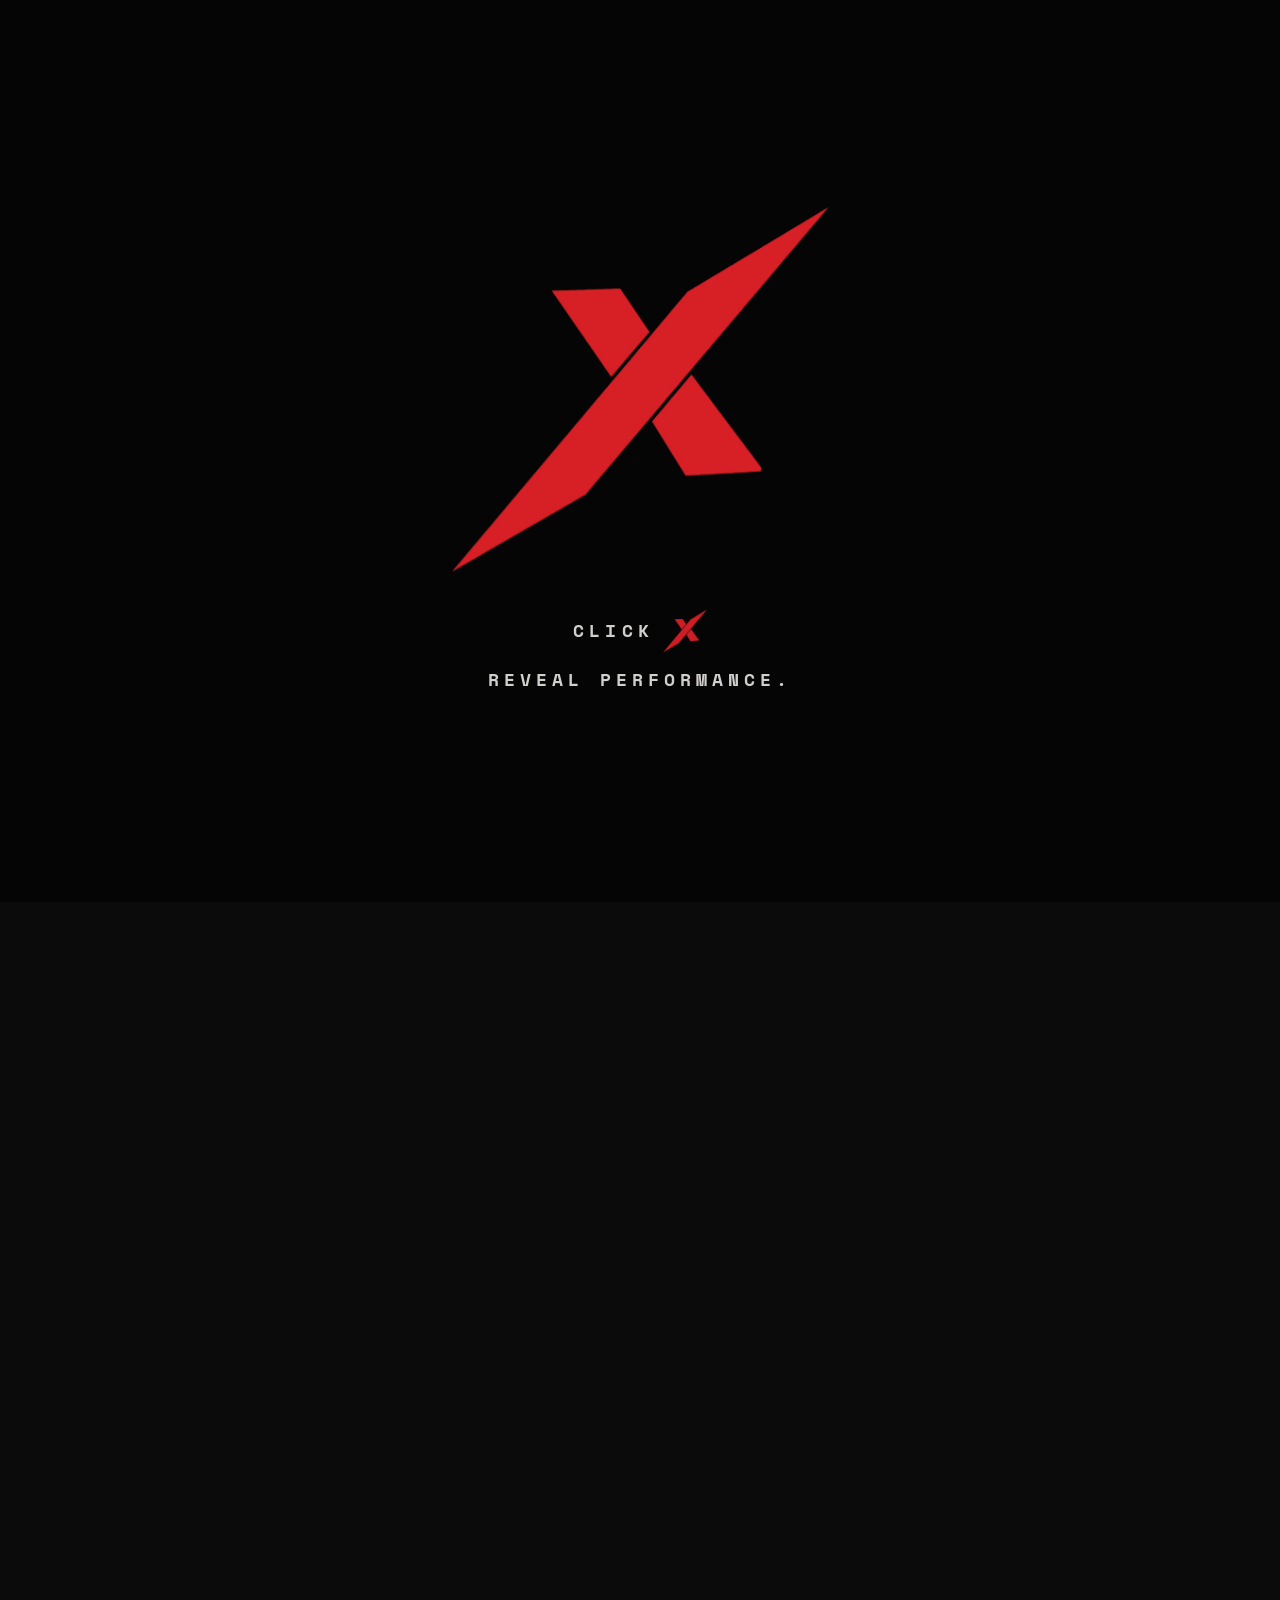
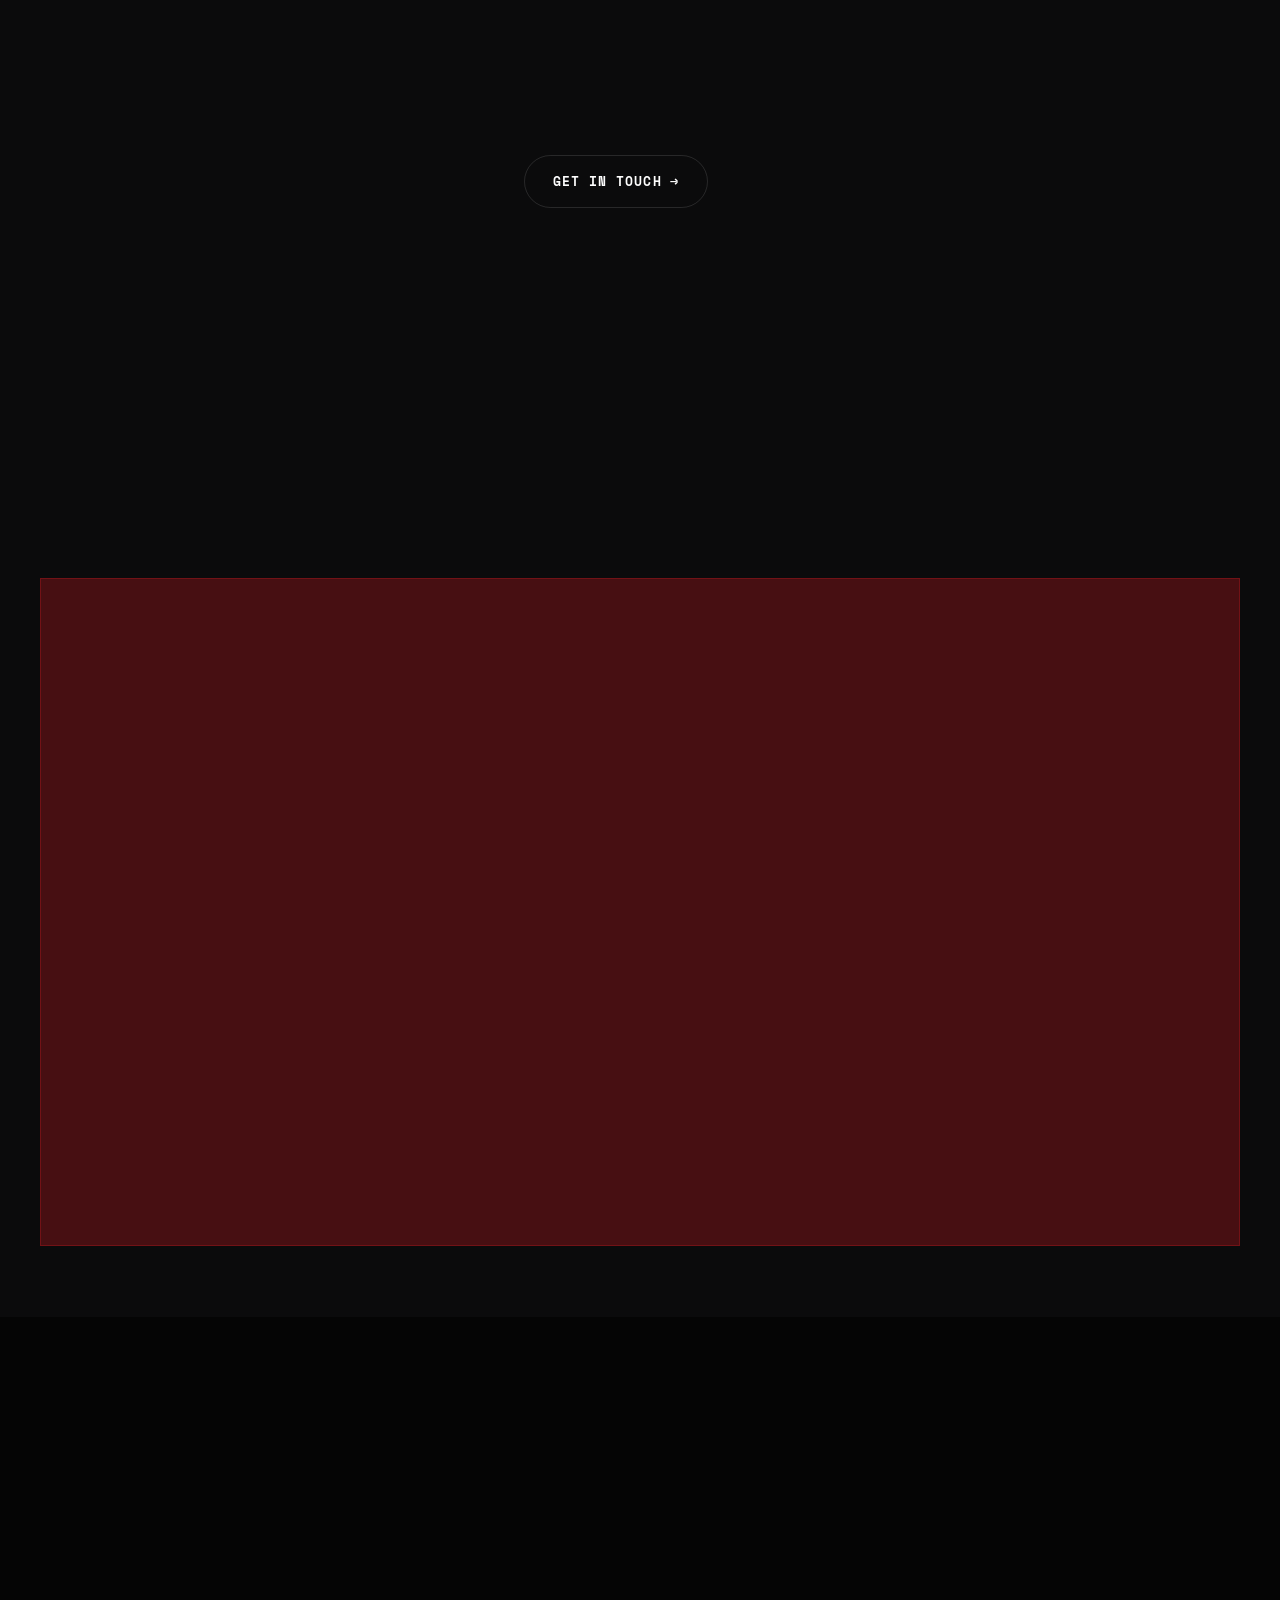
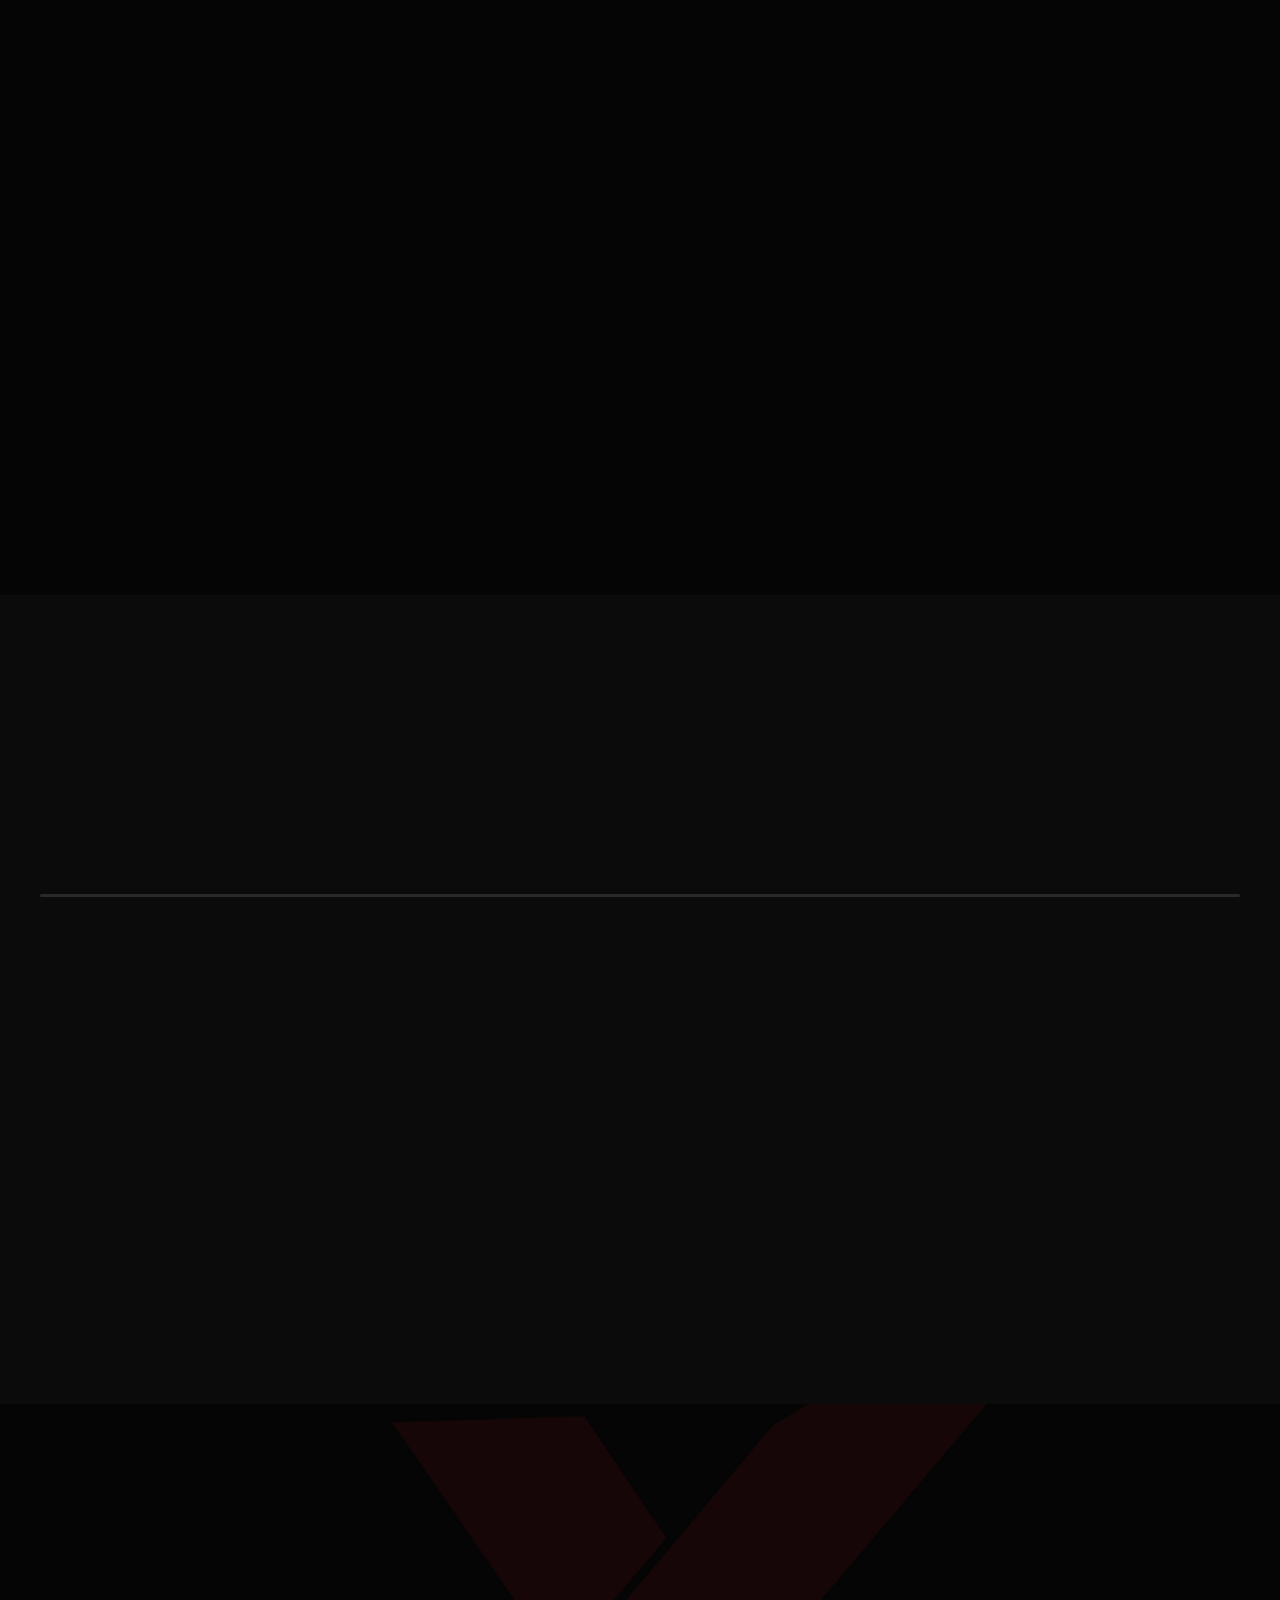
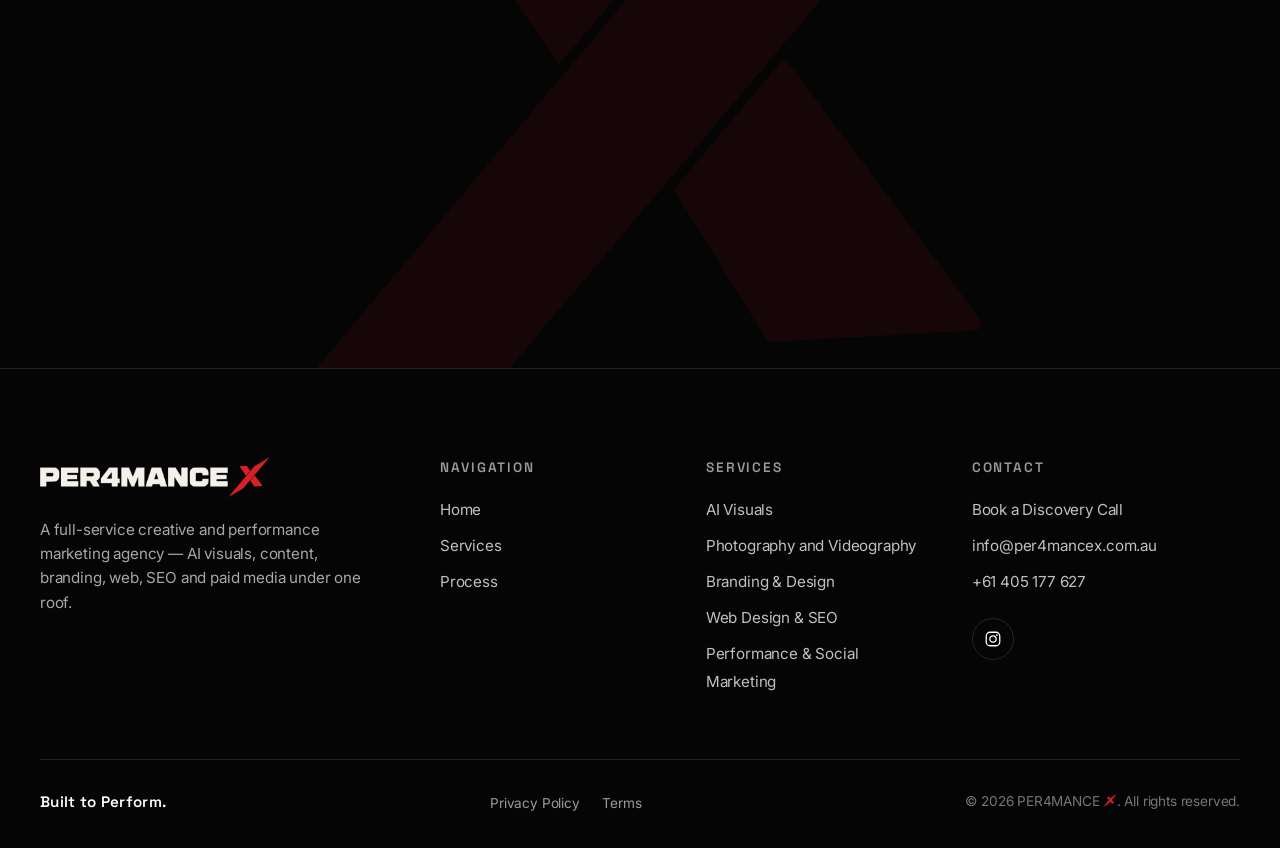
==== commit 6d228083: "update files" ====
--- a/index.html
+++ b/index.html
@@ -26,7 +26,8 @@
 <!-- Fonts -->
 <link rel="preconnect" href="https://fonts.googleapis.com">
 <link rel="preconnect" href="https://fonts.gstatic.com" crossorigin>
-<link href="https://fonts.googleapis.com/css2?family=Space+Grotesk:wght@400..700&family=Inter:wght@400..700&family=Space+Mono:wght@400;700&display=swap" rel="stylesheet">
+<link href="https://fonts.googleapis.com/css2?family=Space+Grotesk:wght@400..700&family=Inter:wght@400..700&family=Space+Mono:wght@400;700&display=swap" rel="stylesheet" media="print" onload="this.media='all'">
+<noscript><link href="https://fonts.googleapis.com/css2?family=Space+Grotesk:wght@400..700&family=Inter:wght@400..700&family=Space+Mono:wght@400;700&display=swap" rel="stylesheet"></noscript>
 
 <link rel="stylesheet" href="assets/css/main.css">
 <script>document.documentElement.classList.add("js");</script>
@@ -65,7 +66,11 @@
   <div class="opening__panel opening__panel--b"></div>
   <div class="opening__panel opening__panel--l"></div>
   <button class="opening__enter" id="openingEnter" aria-label="Enter website">
-    <img class="opening__logo" src="assets/img/logo-x.png" alt="" width="800" height="779">
+    <img class="opening__logo" id="openingLogo" src="assets/img/logo-x.png" alt="" width="800" height="779">
+    <div class="opening__hint">
+      <span class="opening__hint-line">CLICK <img class="opening__hint-logo" src="assets/img/logo-x.png" alt="X" width="80" height="79"></span>
+      <span class="opening__hint-line">REVEAL PERFORMANCE.</span>
+    </div>
   </button>
 </div>
 
@@ -91,13 +96,19 @@
       <ul>
         <li><a href="#home" class="nav-link is-active">Home</a></li>
         <li><a href="#services" class="nav-link">Services</a></li>
-        <li><a href="#approach" class="nav-link">Approach</a></li>
+        <li><a href="#approach" class="nav-link">Process</a></li>
+        <li><a href="#contact" class="nav-link">Contact</a></li>
       </ul>
     </nav>
-    <a href="https://wa.me/61405177627?text=Hi%20PER4MANCE%20X%2C%20I%27d%20like%20to%20book%20a%20discovery%20call." target="_blank" rel="noopener" class="btn btn--primary btn--sm header__cta" data-magnetic>
-      <span class="btn__label">Book a Discovery Call</span>
-      <span class="btn__arrow" aria-hidden="true">&rarr;</span>
-    </a>
+    <div class="header__actions">
+      <a href="https://www.instagram.com/per4mancex_au/" target="_blank" rel="noopener" class="nav-insta" aria-label="PER4MANCE X on Instagram">
+        <svg viewBox="0 0 24 24" fill="none" aria-hidden="true"><rect x="3" y="3" width="18" height="18" rx="5" stroke="currentColor" stroke-width="1.7"/><circle cx="12" cy="12" r="4.2" stroke="currentColor" stroke-width="1.7"/><circle cx="17.2" cy="6.8" r="1.2" fill="currentColor"/></svg>
+      </a>
+      <a href="https://wa.me/61405177627?text=Hi%20PER4MANCE%20X%2C%20I%27d%20like%20to%20book%20a%20discovery%20call." target="_blank" rel="noopener" class="btn btn--primary btn--sm header__cta" data-magnetic>
+        <span class="btn__label">Book a Discovery Call</span>
+        <span class="btn__arrow" aria-hidden="true">&rarr;</span>
+      </a>
+    </div>
     <button class="header__burger" id="menuToggle" aria-label="Open menu" aria-expanded="false" aria-controls="mobileNav">
       <span></span><span></span>
     </button>
@@ -111,7 +122,11 @@
     <ul>
       <li style="--i:0"><a href="#home" class="mobile-nav__link">Home</a></li>
       <li style="--i:1"><a href="#services" class="mobile-nav__link">Services</a></li>
-      <li style="--i:2"><a href="#approach" class="mobile-nav__link">Approach</a></li>
+      <li style="--i:2"><a href="#approach" class="mobile-nav__link">Process</a></li>
+      <li style="--i:3"><a href="#contact" class="mobile-nav__link">Contact</a></li>
+      <li style="--i:4"><a href="https://www.instagram.com/per4mancex_au/" target="_blank" rel="noopener" class="mobile-nav__link mobile-nav__insta" aria-label="PER4MANCE X on Instagram">Instagram
+        <svg viewBox="0 0 24 24" fill="none" aria-hidden="true"><rect x="3" y="3" width="18" height="18" rx="5" stroke="currentColor" stroke-width="1.7"/><circle cx="12" cy="12" r="4.2" stroke="currentColor" stroke-width="1.7"/><circle cx="17.2" cy="6.8" r="1.2" fill="currentColor"/></svg>
+      </a></li>
     </ul>
   </nav>
   <a href="https://wa.me/61405177627?text=Hi%20PER4MANCE%20X%2C%20I%27d%20like%20to%20book%20a%20discovery%20call." target="_blank" rel="noopener" class="btn btn--primary btn--block mobile-nav__cta">
@@ -138,7 +153,7 @@
            PER4MANCE is the .logoplay__word span. -->
       <div class="logoplay reveal" id="logoPlay">
         <div class="logoplay__row" id="lpRow" role="img" aria-label="PER4MANCE X">
-          <span class="logoplay__word" id="lpWord" aria-hidden="true">PER4MANCE</span>
+          <img class="logoplay__word" id="lpWord" src="assets/img/logo-word.png" alt="" width="1142" height="122" aria-hidden="true">
           <span class="logoplay__svc" id="lpSvc" aria-hidden="true"></span>
           <span class="logoplay__svc logoplay__measure" id="lpMeasure" aria-hidden="true"></span>
           <span class="logoplay__x" id="lpX" aria-hidden="true"><svg viewBox="0 0 100 100"><use href="#blade"/></svg></span>
@@ -267,15 +282,14 @@
   <div class="container about__inner">
     <div class="about__media reveal">
       <svg class="about__mark" viewBox="0 0 100 100" aria-hidden="true"><use href="#blade"/></svg>
-      <!-- Apni video is naam se upload karna: assets/media/about.mp4 (portrait, MP4) -->
-      <video src="assets/media/about.mp4" autoplay muted loop playsinline preload="metadata"></video>
+      <video src="assets/media/about.mp4.mp4" autoplay muted loop playsinline preload="metadata"></video>
     </div>
     <div class="about__content">
       <p class="section-label reveal"><span class="section-label__dot" aria-hidden="true"></span>Who We Are</p>
       <h2 class="section-heading split-reveal" id="aboutHeading">Top-tier talent. One <span class="hl-red">high-performance</span> team.</h2>
       <p class="about__copy reveal">PER4MANCE X brings AI visuals, photography and videography, design, content, branding, web and performance marketing under one roof &mdash; one team that covers every discipline your brand needs.</p>
       <p class="about__copy reveal">The objective is simple: deliver the most advanced, innovative and up-to-date outcomes for your brand, from a single team that speaks every discipline.</p>
-      <a href="https://wa.me/61405177627?text=Hi%20PER4MANCE%20X%2C%20I%27d%20like%20to%20get%20in%20touch." target="_blank" rel="noopener" class="btn btn--secondary about__btn" data-magnetic>
+      <a href="https://wa.me/61405177627?text=Hi%20PER4MANCE%20X%2C%20I%27d%20like%20to%20get%20in%20touch." target="_blank" rel="noopener" class="btn btn--ghost-light about__btn" data-magnetic>
         <span class="btn__label">Get in Touch</span>
         <span class="btn__arrow" aria-hidden="true">&rarr;</span>
       </a>
@@ -391,41 +405,31 @@
         <image href="assets/img/world-dots.png" width="1600" height="700"/>
         <g class="world__pin" style="--d:0" transform="translate(333,108)">
           <g class="world__pin-inner">
-            <ellipse class="world__pin-glow" cx="0" cy="0" rx="26" ry="7"/>
-            <path class="world__pin-mark" d="M0 0 C-4 -14 -22 -19 -22 -35 A22 22 0 1 1 22 -35 C22 -19 4 -14 0 0 Z"/>
-            <circle class="world__pin-hole" cx="0" cy="-35" r="8.5"/>
+            <ellipse class="world__pin-glow" cx="0" cy="29" rx="38" ry="10"/>
             <text class="world__pin-label" x="0" y="36">CANADA</text>
           </g>
         </g>
         <g class="world__pin" style="--d:1" transform="translate(360,203)">
           <g class="world__pin-inner">
-            <ellipse class="world__pin-glow" cx="0" cy="0" rx="26" ry="7"/>
-            <path class="world__pin-mark" d="M0 0 C-4 -14 -22 -19 -22 -35 A22 22 0 1 1 22 -35 C22 -19 4 -14 0 0 Z"/>
-            <circle class="world__pin-hole" cx="0" cy="-35" r="8.5"/>
+            <ellipse class="world__pin-glow" cx="0" cy="29" rx="38" ry="10"/>
             <text class="world__pin-label" x="0" y="36">USA</text>
           </g>
         </g>
         <g class="world__pin" style="--d:2" transform="translate(1042,275)">
           <g class="world__pin-inner">
-            <ellipse class="world__pin-glow" cx="0" cy="0" rx="26" ry="7"/>
-            <path class="world__pin-mark" d="M0 0 C-4 -14 -22 -19 -22 -35 A22 22 0 1 1 22 -35 C22 -19 4 -14 0 0 Z"/>
-            <circle class="world__pin-hole" cx="0" cy="-35" r="8.5"/>
+            <ellipse class="world__pin-glow" cx="0" cy="29" rx="38" ry="10"/>
             <text class="world__pin-label" x="0" y="36">UAE</text>
           </g>
         </g>
         <g class="world__pin" style="--d:3" transform="translate(1147,288)">
           <g class="world__pin-inner">
-            <ellipse class="world__pin-glow" cx="0" cy="0" rx="26" ry="7"/>
-            <path class="world__pin-mark" d="M0 0 C-4 -14 -22 -19 -22 -35 A22 22 0 1 1 22 -35 C22 -19 4 -14 0 0 Z"/>
-            <circle class="world__pin-hole" cx="0" cy="-35" r="8.5"/>
+            <ellipse class="world__pin-glow" cx="0" cy="29" rx="38" ry="10"/>
             <text class="world__pin-label" x="0" y="36">INDIA</text>
           </g>
         </g>
         <g class="world__pin" style="--d:4" transform="translate(1471,575)">
           <g class="world__pin-inner">
-            <ellipse class="world__pin-glow" cx="0" cy="0" rx="26" ry="7"/>
-            <path class="world__pin-mark" d="M0 0 C-4 -14 -22 -19 -22 -35 A22 22 0 1 1 22 -35 C22 -19 4 -14 0 0 Z"/>
-            <circle class="world__pin-hole" cx="0" cy="-35" r="8.5"/>
+            <ellipse class="world__pin-glow" cx="0" cy="29" rx="38" ry="10"/>
             <text class="world__pin-label" x="0" y="36">AUSTRALIA</text>
           </g>
         </g>
@@ -493,7 +497,7 @@
 <!-- ================================================== -->
 <!-- SECTION 12: FINAL CTA — deep black -->
 <!-- ================================================== -->
-<section class="final-cta section--deep" id="final-cta">
+<section class="final-cta section--deep" id="contact">
   <span class="final-cta__x" data-parallax="40" aria-hidden="true">
     <svg viewBox="0 0 100 100"><use href="#blade"/></svg>
   </span>
@@ -510,6 +514,20 @@
         <span class="btn__arrow" aria-hidden="true">&rarr;</span>
       </a>
     </div>
+    <div class="final-cta__meta reveal">
+      <div class="final-cta__meta-item">
+        <span class="final-cta__meta-label">WhatsApp</span>
+        <a href="https://wa.me/61405177627" target="_blank" rel="noopener">+61 405 177 627</a>
+      </div>
+      <div class="final-cta__meta-item">
+        <span class="final-cta__meta-label">Studio</span>
+        <span>Sydney, Australia</span>
+      </div>
+      <div class="final-cta__meta-item">
+        <span class="final-cta__meta-label">Instagram</span>
+        <a href="https://www.instagram.com/per4mancex_au/" target="_blank" rel="noopener">@per4mancex_au</a>
+      </div>
+    </div>
   </div>
 </section>
 
@@ -530,7 +548,7 @@
         <ul role="list">
           <li><a href="#home">Home</a></li>
           <li><a href="#services">Services</a></li>
-          <li><a href="#approach">Approach</a></li>
+          <li><a href="#approach">Process</a></li>
         </ul>
       </nav>
       <nav class="footer__col" aria-label="Footer services">
--- a/assets/css/main.css
+++ b/assets/css/main.css
@@ -25,7 +25,7 @@
   --font-mono: "Space Mono", ui-monospace, "Courier New", monospace;
 
   /* Spacing rhythm */
-  --section-pad: clamp(4.5rem, 9vw, 8.5rem);
+  --section-pad: clamp(2.75rem, 5.5vw, 5rem);
   --container: 1280px;
   --gutter: clamp(1.25rem, 4vw, 2.5rem);
 
@@ -82,7 +82,7 @@
 /* ---------- Typography ---------- */
 .hero-heading {
   font-family: var(--font-heading);
-  font-size: clamp(2.3rem, 5.6vw, 5.1rem);
+  font-size: clamp(2.55rem, 6.1vw, 5.6rem);
   font-weight: 600;
   line-height: 0.96;
   letter-spacing: -0.05em;
@@ -213,21 +213,24 @@
   z-index: 1000;
   pointer-events: none;
 }
+/* Four quadrant panels — on click they fly out along the X diagonals,
+   so the site reveals in a cross, matching the X mark */
 .opening__panel {
   position: absolute;
-  inset: -1px;
+  width: 50.5%;
+  height: 50.5%;
   background: var(--deep-black);
   transition: transform 900ms cubic-bezier(0.76, 0, 0.24, 1);
   will-change: transform;
 }
-.opening__panel--t { clip-path: polygon(-2% -2%, 102% -2%, 50% 51%); }
-.opening__panel--r { clip-path: polygon(102% -2%, 102% 102%, 49% 50%); }
-.opening__panel--b { clip-path: polygon(-2% 102%, 102% 102%, 50% 49%); }
-.opening__panel--l { clip-path: polygon(-2% -2%, -2% 102%, 51% 50%); }
-.opening.is-open .opening__panel--t { transform: translateY(-112%); }
-.opening.is-open .opening__panel--r { transform: translateX(112%); }
-.opening.is-open .opening__panel--b { transform: translateY(112%); }
-.opening.is-open .opening__panel--l { transform: translateX(-112%); }
+.opening__panel--t { top: -1px; left: -1px; }
+.opening__panel--r { top: -1px; right: -1px; }
+.opening__panel--b { bottom: -1px; right: -1px; }
+.opening__panel--l { bottom: -1px; left: -1px; }
+.opening.is-open .opening__panel--t { transform: translate(-115%, -115%); }
+.opening.is-open .opening__panel--r { transform: translate(115%, -115%); }
+.opening.is-open .opening__panel--b { transform: translate(115%, 115%); }
+.opening.is-open .opening__panel--l { transform: translate(-115%, 115%); }
 .opening__enter {
   position: absolute;
   left: 50%;
@@ -249,6 +252,7 @@
   transform: scale(0.92);
   opacity: 0;
   transition: opacity 450ms var(--ease), transform 450ms var(--ease);
+  will-change: transform, opacity;
 }
 .opening.is-logo .opening__logo {
   opacity: 1;
@@ -260,7 +264,51 @@
   0%, 100% { transform: scale(1); }
   50% { transform: scale(1.07); }
 }
-.opening.is-open .opening__logo { opacity: 0; transition: opacity 240ms var(--ease); animation: none; }
+/* Click: the X shatters into dots (canvas drawn by JS) */
+.opening.is-split .opening__logo { animation: none; opacity: 0; transition: opacity 120ms linear; }
+.opening.is-split .opening__enter { pointer-events: none; cursor: default; }
+.opening.is-split .opening__hint { opacity: 0; transition: opacity 200ms var(--ease); }
+.opening__dots {
+  position: absolute;
+  inset: 0;
+  width: 100%;
+  height: 100%;
+  pointer-events: none;
+  z-index: 5;
+}
+.opening__hint {
+  display: flex;
+  flex-direction: column;
+  align-items: center;
+  gap: clamp(8px, 1.5vmin, 16px);
+  margin-top: clamp(20px, 4vmin, 36px);
+  font-family: var(--font-mono);
+  font-size: clamp(13px, 2.2vmin, 18px);
+  font-weight: 700;
+  letter-spacing: 0.28em;
+  text-transform: uppercase;
+  color: rgba(245, 243, 238, 0.85);
+  text-align: center;
+  opacity: 0;
+  transform: translateY(10px);
+  transition: opacity 500ms var(--ease) 240ms, transform 500ms var(--ease) 240ms;
+  will-change: transform, opacity;
+}
+.opening__hint-line {
+  display: flex;
+  align-items: center;
+  justify-content: center;
+  gap: clamp(6px, 1vmin, 12px);
+  white-space: nowrap;
+}
+.opening__hint-logo {
+  display: block;
+  width: clamp(28px, 5vmin, 44px);
+  height: auto;
+  opacity: 0.95;
+}
+.opening.is-logo .opening__hint { opacity: 1; transform: translateY(0); }
+.opening.is-open .opening__hint { opacity: 0; transition: opacity 200ms var(--ease); }
 .opening.is-done { display: none; }
 @media (prefers-reduced-motion: reduce) {
   .opening.is-logo .opening__logo { animation: none; }
@@ -371,6 +419,26 @@
   gap: clamp(0.3rem, 1.4vw, 1rem);
   list-style: none;
 }
+.header__actions {
+  display: flex;
+  align-items: center;
+  gap: 0.6rem;
+  flex: none;
+}
+.nav-insta {
+  display: inline-flex;
+  align-items: center;
+  justify-content: center;
+  width: 38px;
+  height: 38px;
+  border: 1.5px solid var(--red);
+  border-radius: 11px;
+  color: rgba(255, 255, 255, 0.85);
+  transition: color var(--dur-micro) var(--ease), background-color var(--dur-micro) var(--ease);
+}
+.nav-insta svg { width: 18px; height: 18px; }
+.nav-insta:hover { color: var(--white); background: rgba(227, 27, 35, 0.25); }
+.mobile-nav__insta svg { width: 0.7em; height: 0.7em; margin-left: 0.4em; vertical-align: baseline; }
 .nav-link {
   position: relative;
   display: inline-block;
@@ -485,6 +553,7 @@
   transform: translateY(28px);
   transition: opacity var(--dur-reveal) var(--ease), transform var(--dur-reveal) var(--ease);
   transition-delay: calc(var(--i, 0) * 90ms);
+  will-change: transform, opacity;
 }
 html.js .reveal.in-view { opacity: 1; transform: none; }
 
@@ -505,6 +574,7 @@
   transform: translateY(110%);
   transition: transform var(--dur-reveal) var(--ease);
   transition-delay: calc(var(--w, 0) * 55ms);
+  will-change: transform;
 }
 .split-reveal.in-view .word > span { transform: translateY(0); }
 
@@ -632,7 +702,8 @@
 .hero__hreels { display: none; }
 @media (max-width: 900px) {
   .hero__inner { flex-direction: column; align-items: center; }
-  .hero__content { width: 100%; flex: none; }
+  .hero__content { width: 100%; flex: none; text-align: center; }
+  .logoplay { margin-inline: auto; }
   .hero__reels { display: none; }
   .hero__hreels {
     display: block;
@@ -664,6 +735,15 @@
   .vcol__track, .hreel__track { animation: none !important; }
 }
 .hl-red { color: var(--red); }
+/* Subtle breathing glow on the highlighted word */
+.hero-heading .hl-red { animation: hlGlow 3.2s ease-in-out infinite; }
+@keyframes hlGlow {
+  0%, 100% { text-shadow: 0 0 0 rgba(227, 27, 35, 0); }
+  50% { text-shadow: 0 0 18px rgba(227, 27, 35, 0.4), 0 0 42px rgba(227, 27, 35, 0.22); }
+}
+@media (prefers-reduced-motion: reduce) {
+  .hero-heading .hl-red { animation: none; }
+}
 
 /* ---------- Animated brand lockup (PER4MANCE [service] X) ---------- */
 .logoplay {
@@ -686,7 +766,12 @@
   /* Width is reserved for the widest service so the loop never shifts layout */
   padding-right: var(--lp-reserve, 0px);
 }
-.logoplay__word { white-space: nowrap; }
+.logoplay__word {
+  display: block;
+  height: 0.62em;
+  width: auto;
+  flex: none;
+}
 .logoplay__x {
   flex: none;
   width: 0.78em;
@@ -1530,6 +1615,34 @@
   margin-top: 2.4rem;
   position: relative;
 }
+.final-cta__meta {
+  display: flex;
+  justify-content: center;
+  flex-wrap: wrap;
+  gap: clamp(2rem, 6vw, 5.5rem);
+  margin-top: clamp(2.8rem, 6vw, 4.5rem);
+  position: relative;
+  font-family: var(--font-body);
+  text-align: center;
+}
+.final-cta__meta-item {
+  display: flex;
+  flex-direction: column;
+  gap: 0.45rem;
+}
+.final-cta__meta-label {
+  font-size: 1.05rem;
+  font-weight: 700;
+  color: #FFFFFF;
+}
+.final-cta__meta-item a,
+.final-cta__meta-item span:not(.final-cta__meta-label) {
+  font-size: 0.92rem;
+  color: rgba(255, 255, 255, 0.55);
+  text-decoration: none;
+  transition: color var(--dur-micro) var(--ease);
+}
+.final-cta__meta-item a:hover { color: var(--red); }
 
 /* ==================================================
    FOOTER
@@ -1664,7 +1777,7 @@
 }
 
 @media (max-width: 640px) {
-  :root { --gutter: 20px; --section-pad: clamp(3.5rem, 12vw, 5rem); }
+  :root { --gutter: 20px; --section-pad: clamp(2.25rem, 8vw, 3.25rem); }
   .header__logo { height: 19px; }
   .hero { padding-top: 6.5rem; }
   .hero__ctas .btn { width: 100%; }
@@ -1935,7 +2048,7 @@
 /* ==================================================
    BRANDS — client logo slider
    ================================================== */
-.brands { padding-block: clamp(2.8rem, 5.5vw, 5rem); overflow: hidden; }
+.brands { padding-block: clamp(2.2rem, 4.2vw, 3.8rem); overflow: hidden; }
 .brands .section-head { margin-bottom: clamp(1.6rem, 3.2vw, 2.8rem); }
 .brands .section-heading { font-size: clamp(1.45rem, 3vw, 2.4rem); }
 .brands .section-label { font-size: 0.7rem; margin-bottom: 0.8rem; }
@@ -1996,8 +2109,6 @@
   padding: clamp(1rem, 3vw, 2.5rem);
 }
 .world__map svg { display: block; width: 100%; height: auto; }
-.world__pin-mark { fill: var(--red); }
-.world__pin-hole { fill: var(--black); }
 .world__pin-label {
   fill: #FFFFFF;
   font-family: var(--font-body);
@@ -2005,6 +2116,7 @@
   font-weight: 700;
   letter-spacing: 0.04em;
   text-anchor: middle;
+  filter: drop-shadow(0 0 5px rgba(255, 255, 255, 0.55)) drop-shadow(0 0 14px rgba(227, 27, 35, 0.9));
 }
 .world__pin-glow {
   fill: rgba(227, 27, 35, 0.85);
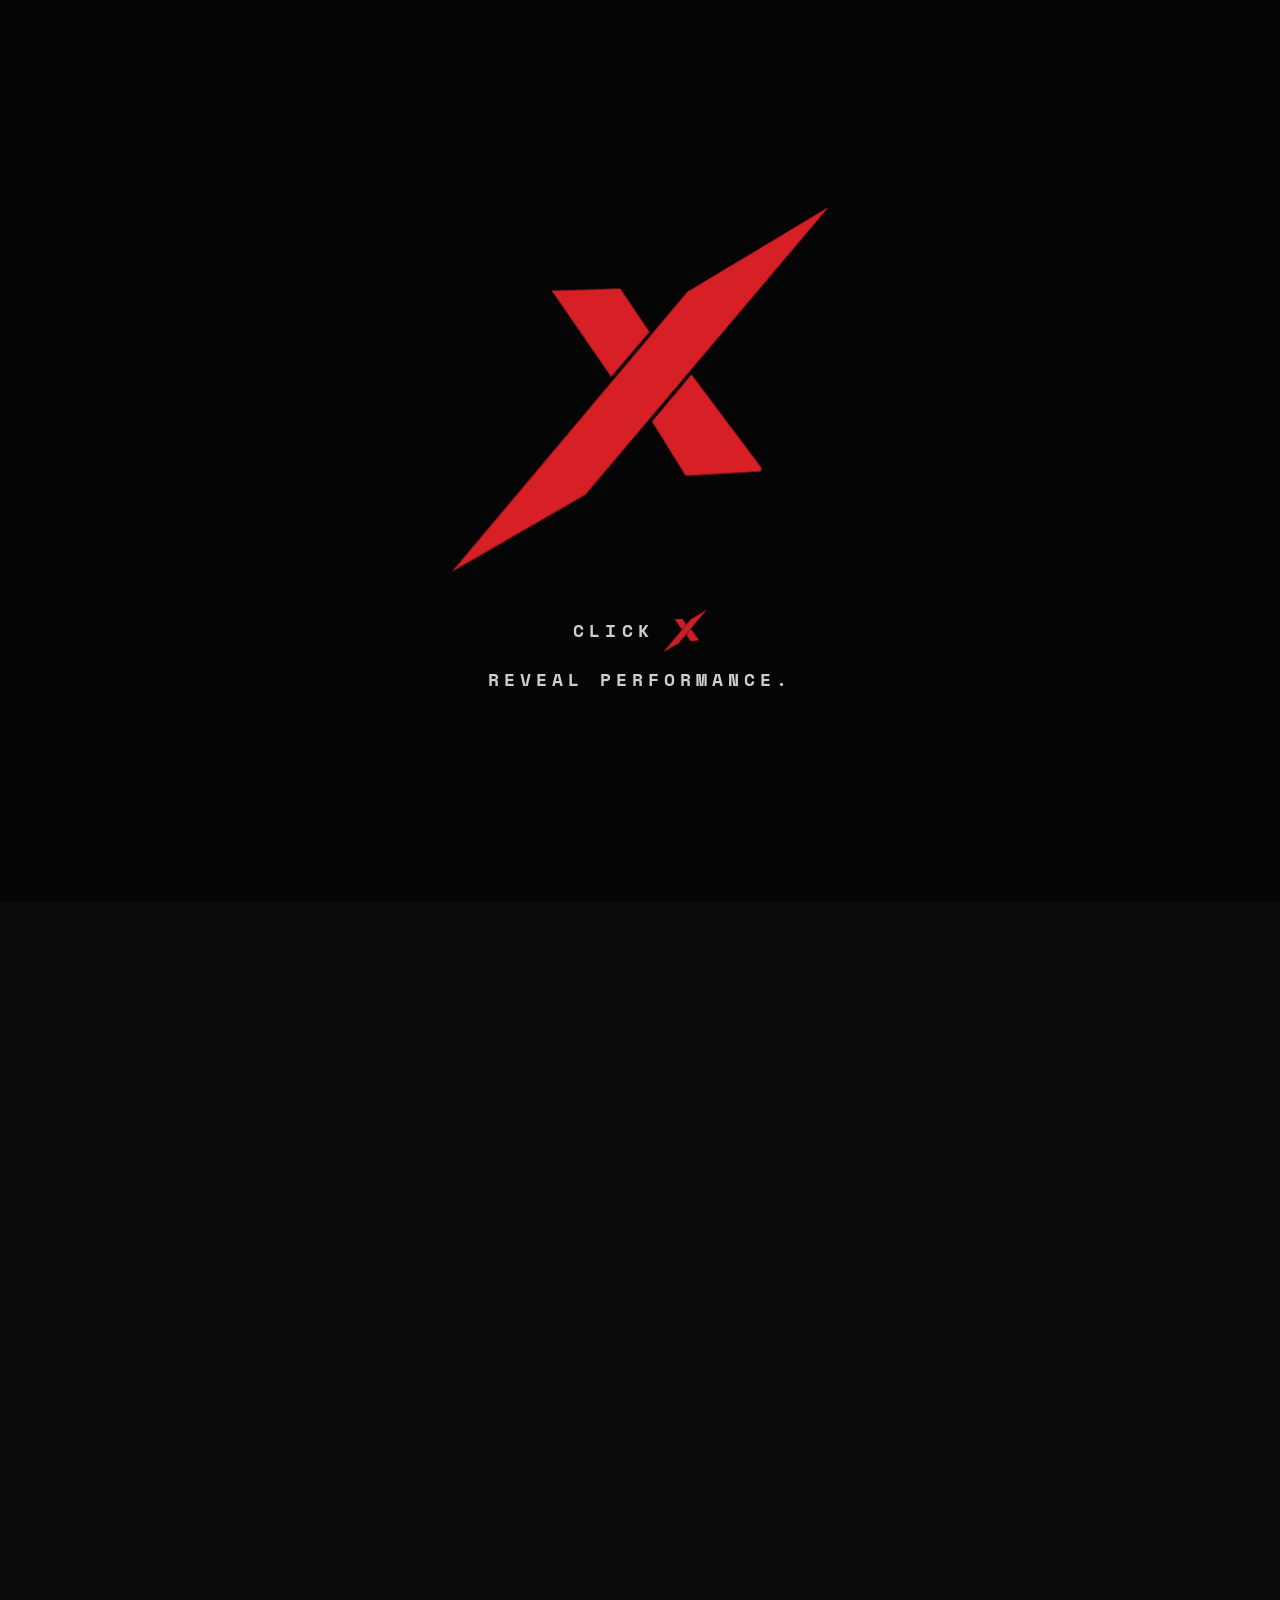
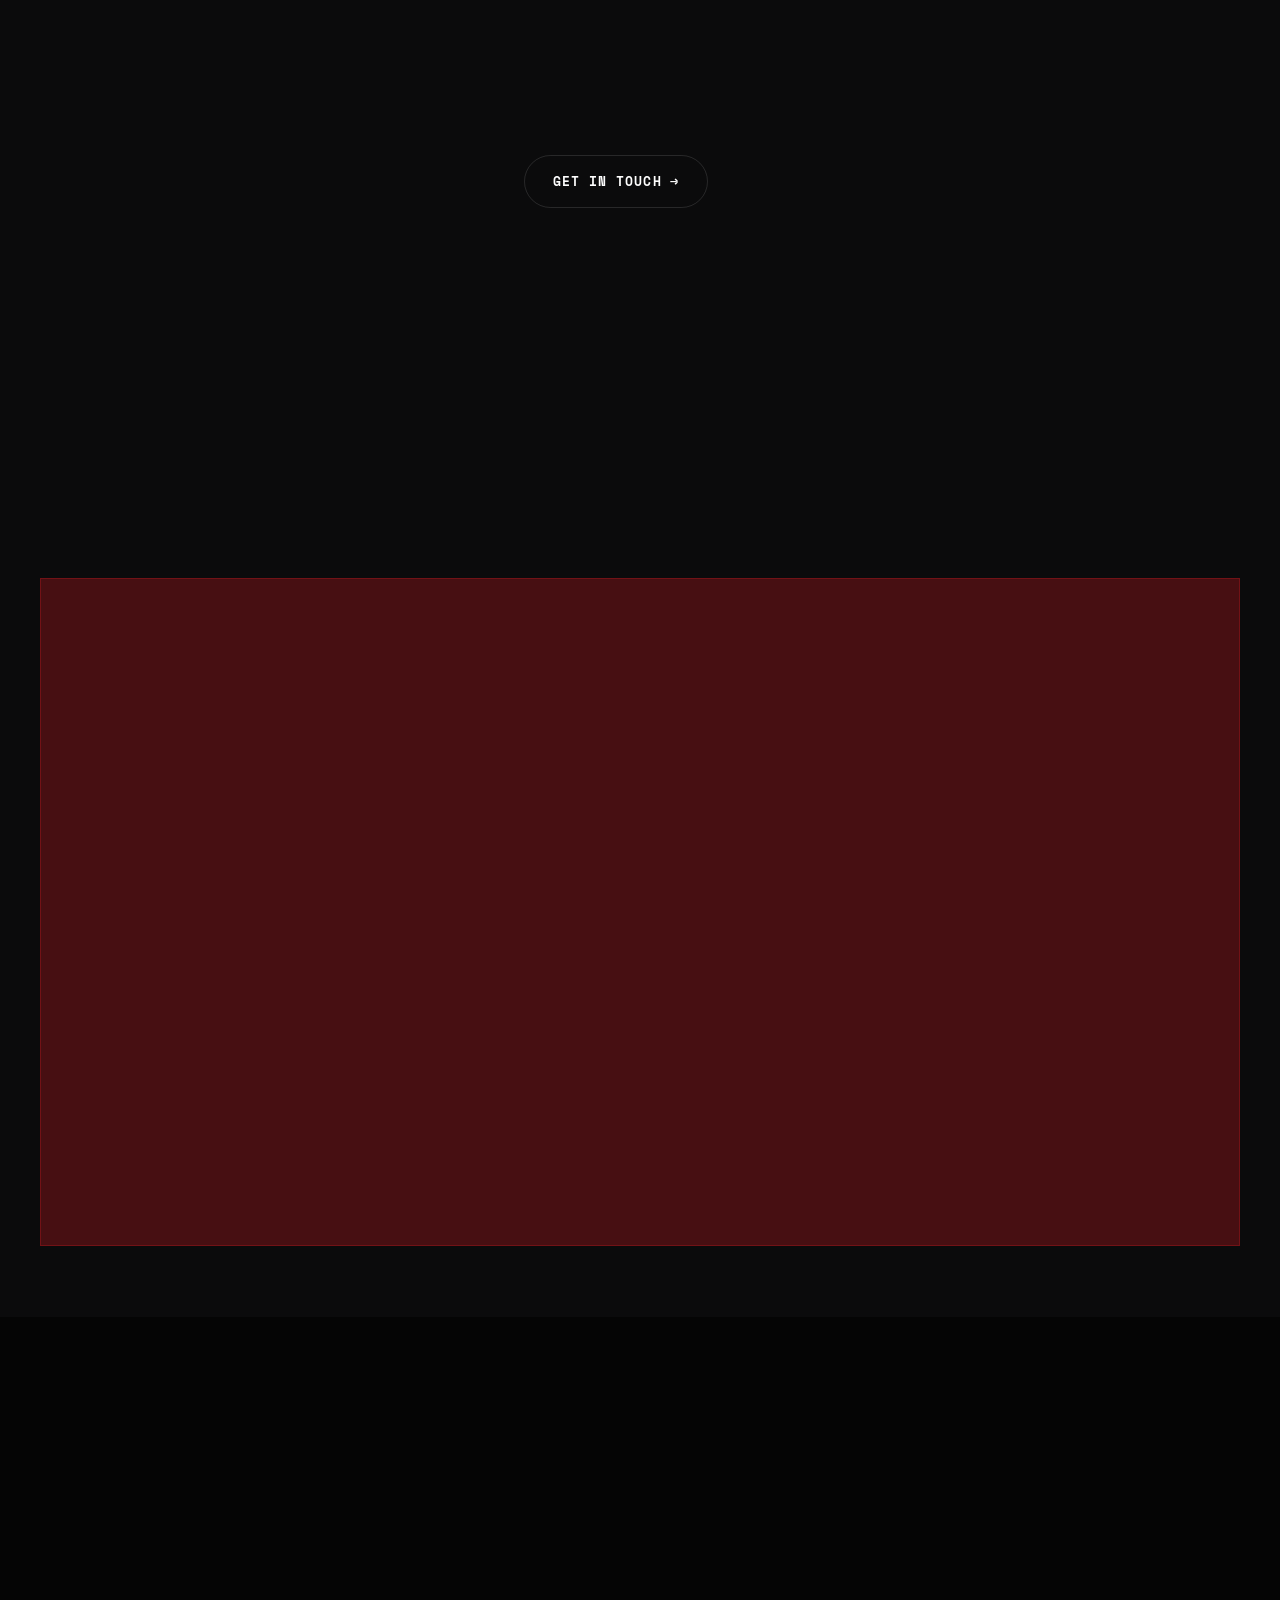
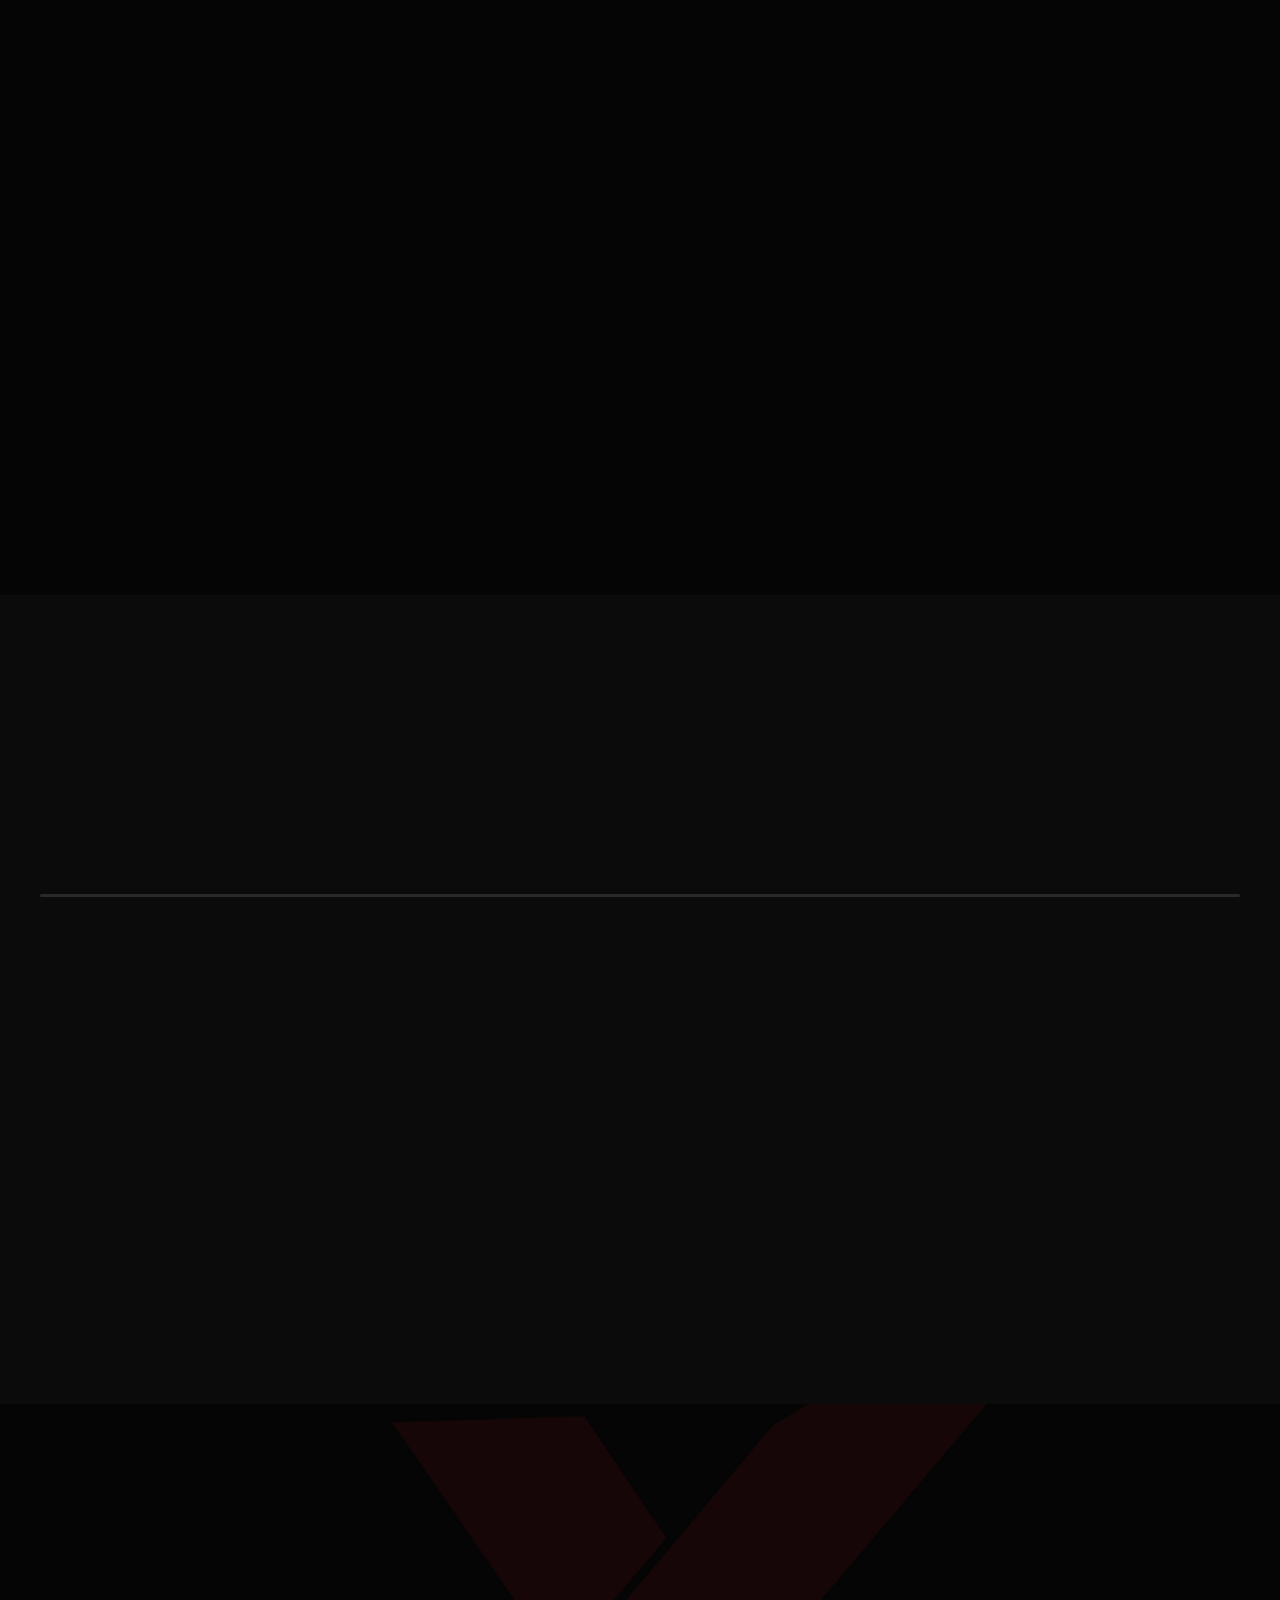
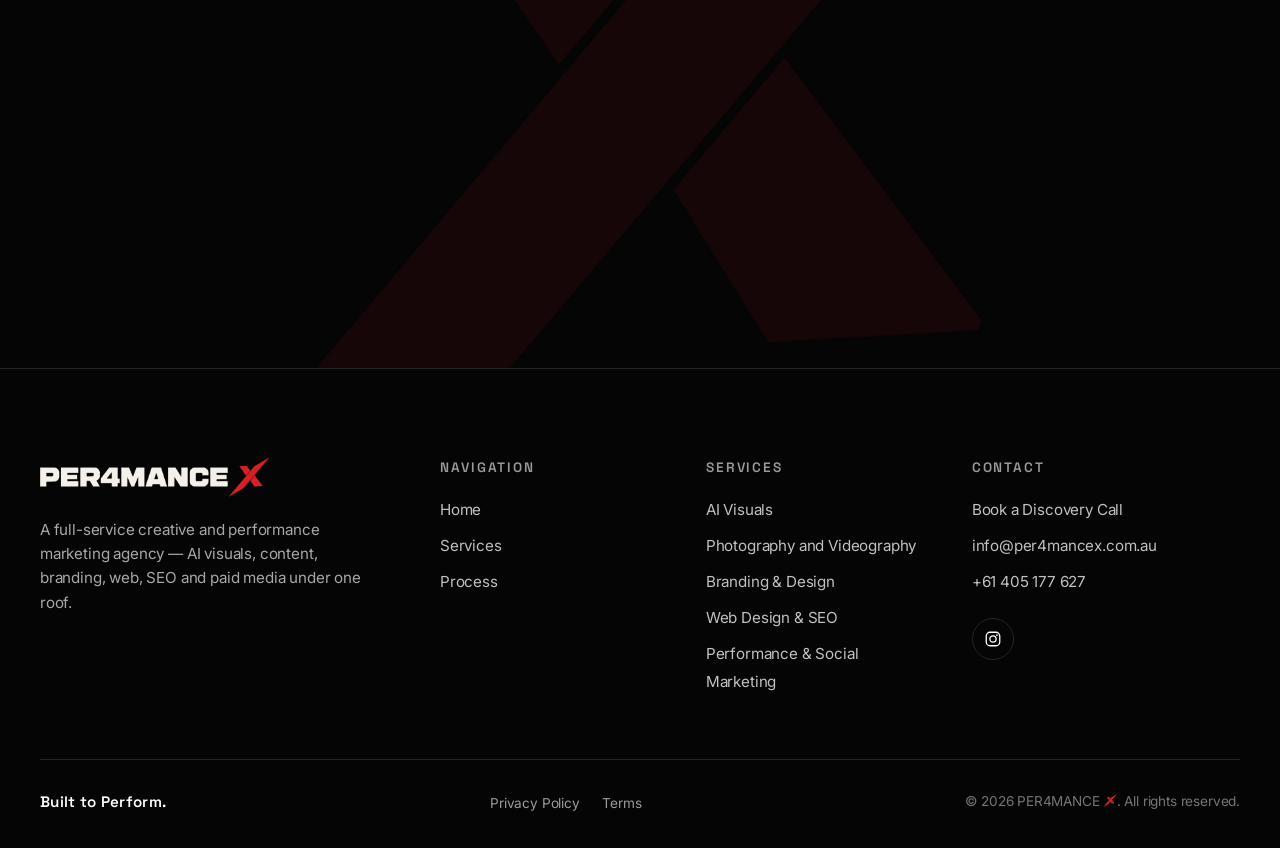
==== commit 37b35cfb: "update index.html" ====
--- a/index.html
+++ b/index.html
@@ -153,7 +153,7 @@
            PER4MANCE is the .logoplay__word span. -->
       <div class="logoplay reveal" id="logoPlay">
         <div class="logoplay__row" id="lpRow" role="img" aria-label="PER4MANCE X">
-          <img class="logoplay__word" id="lpWord" src="assets/img/logo-word.png" alt="" width="1142" height="122" aria-hidden="true">
+          <img class="logoplay__word" id="lpWord" src="assets/media/logo-word.png" alt="" width="1142" height="122" aria-hidden="true">
           <span class="logoplay__svc" id="lpSvc" aria-hidden="true"></span>
           <span class="logoplay__svc logoplay__measure" id="lpMeasure" aria-hidden="true"></span>
           <span class="logoplay__x" id="lpX" aria-hidden="true"><svg viewBox="0 0 100 100"><use href="#blade"/></svg></span>
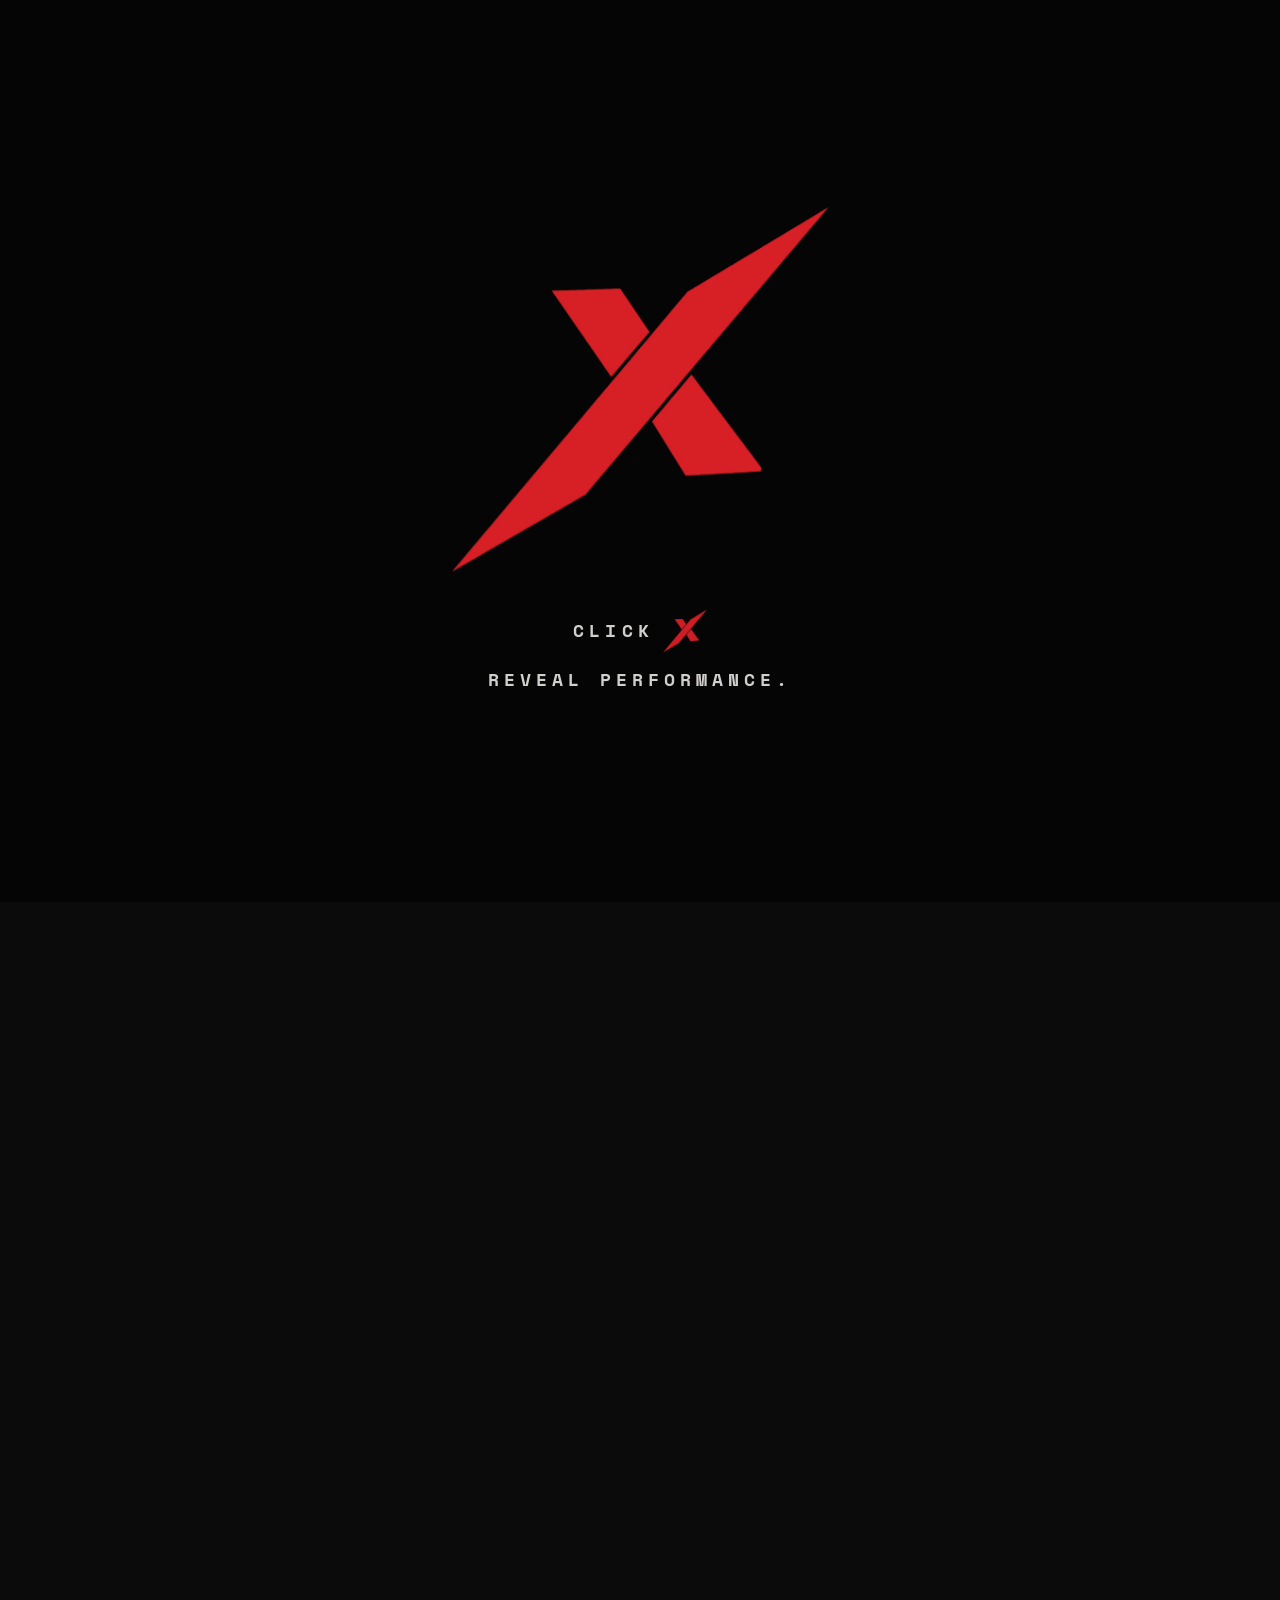
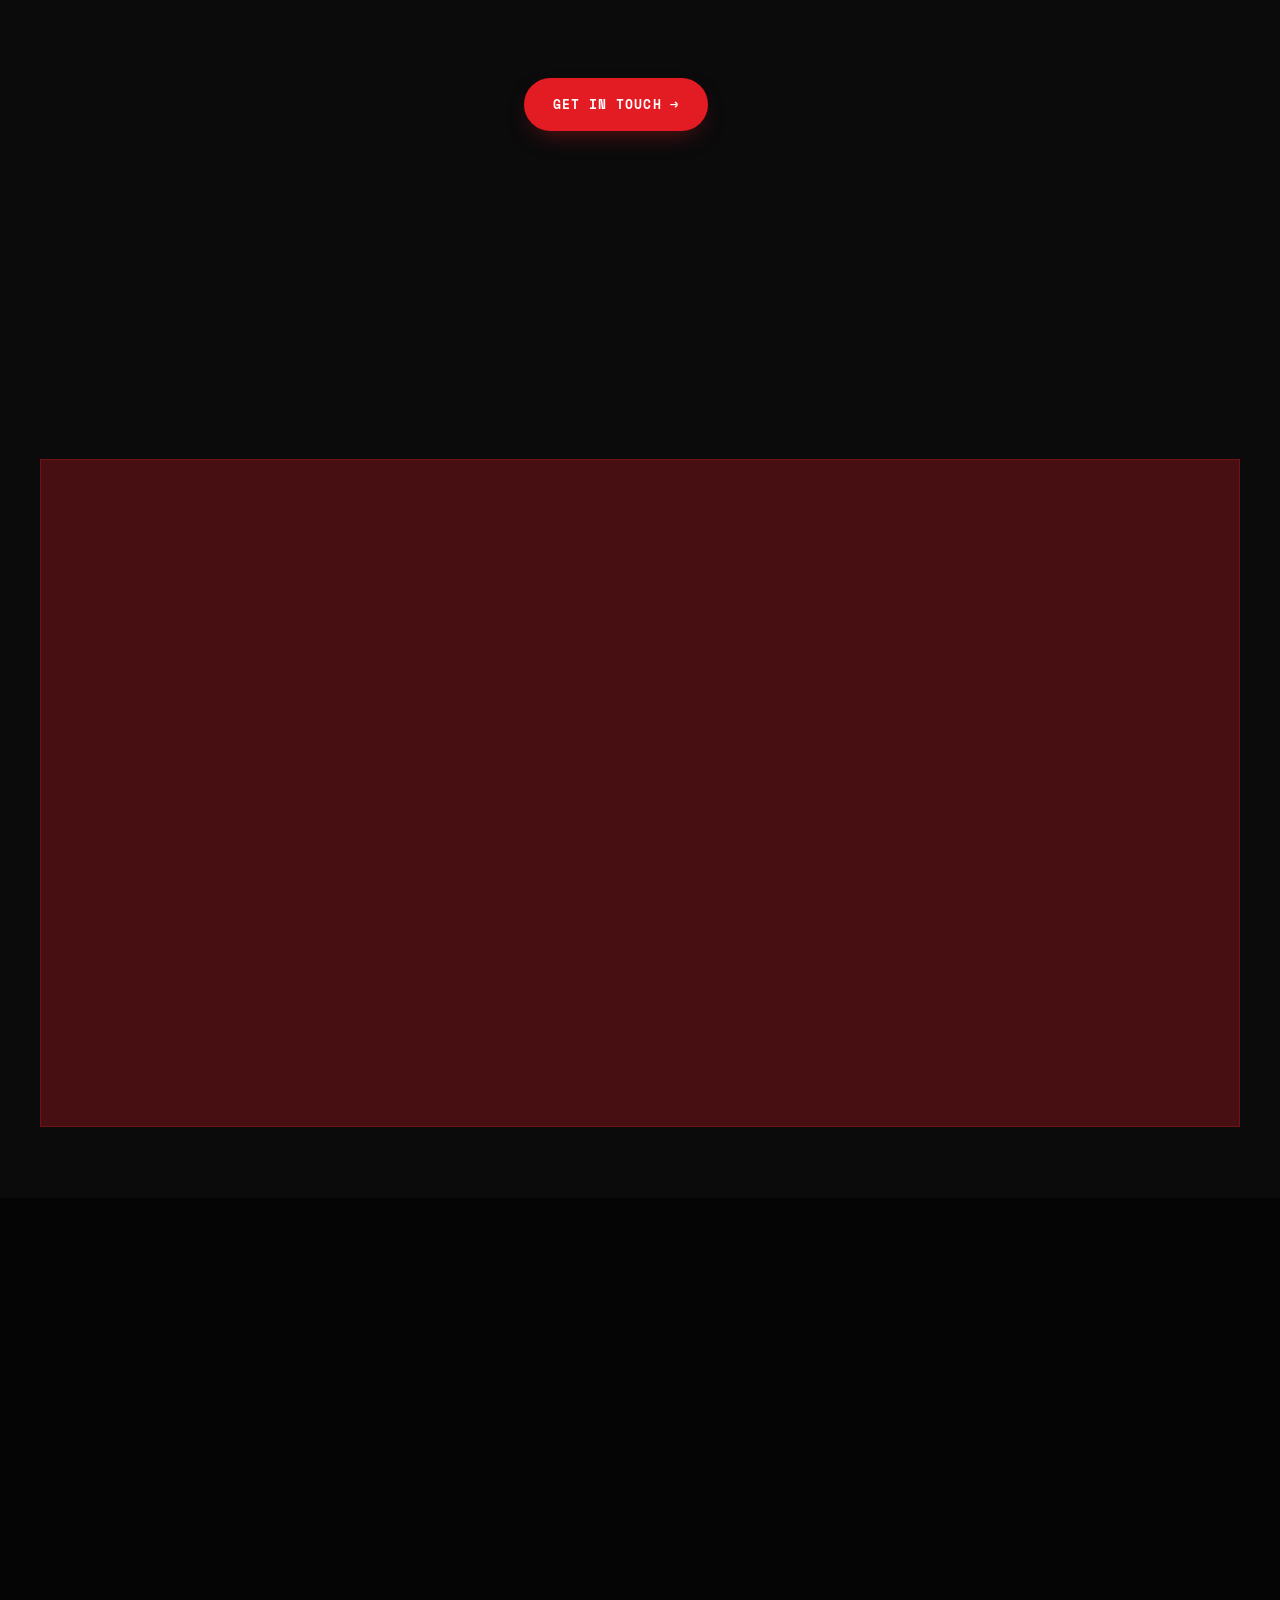
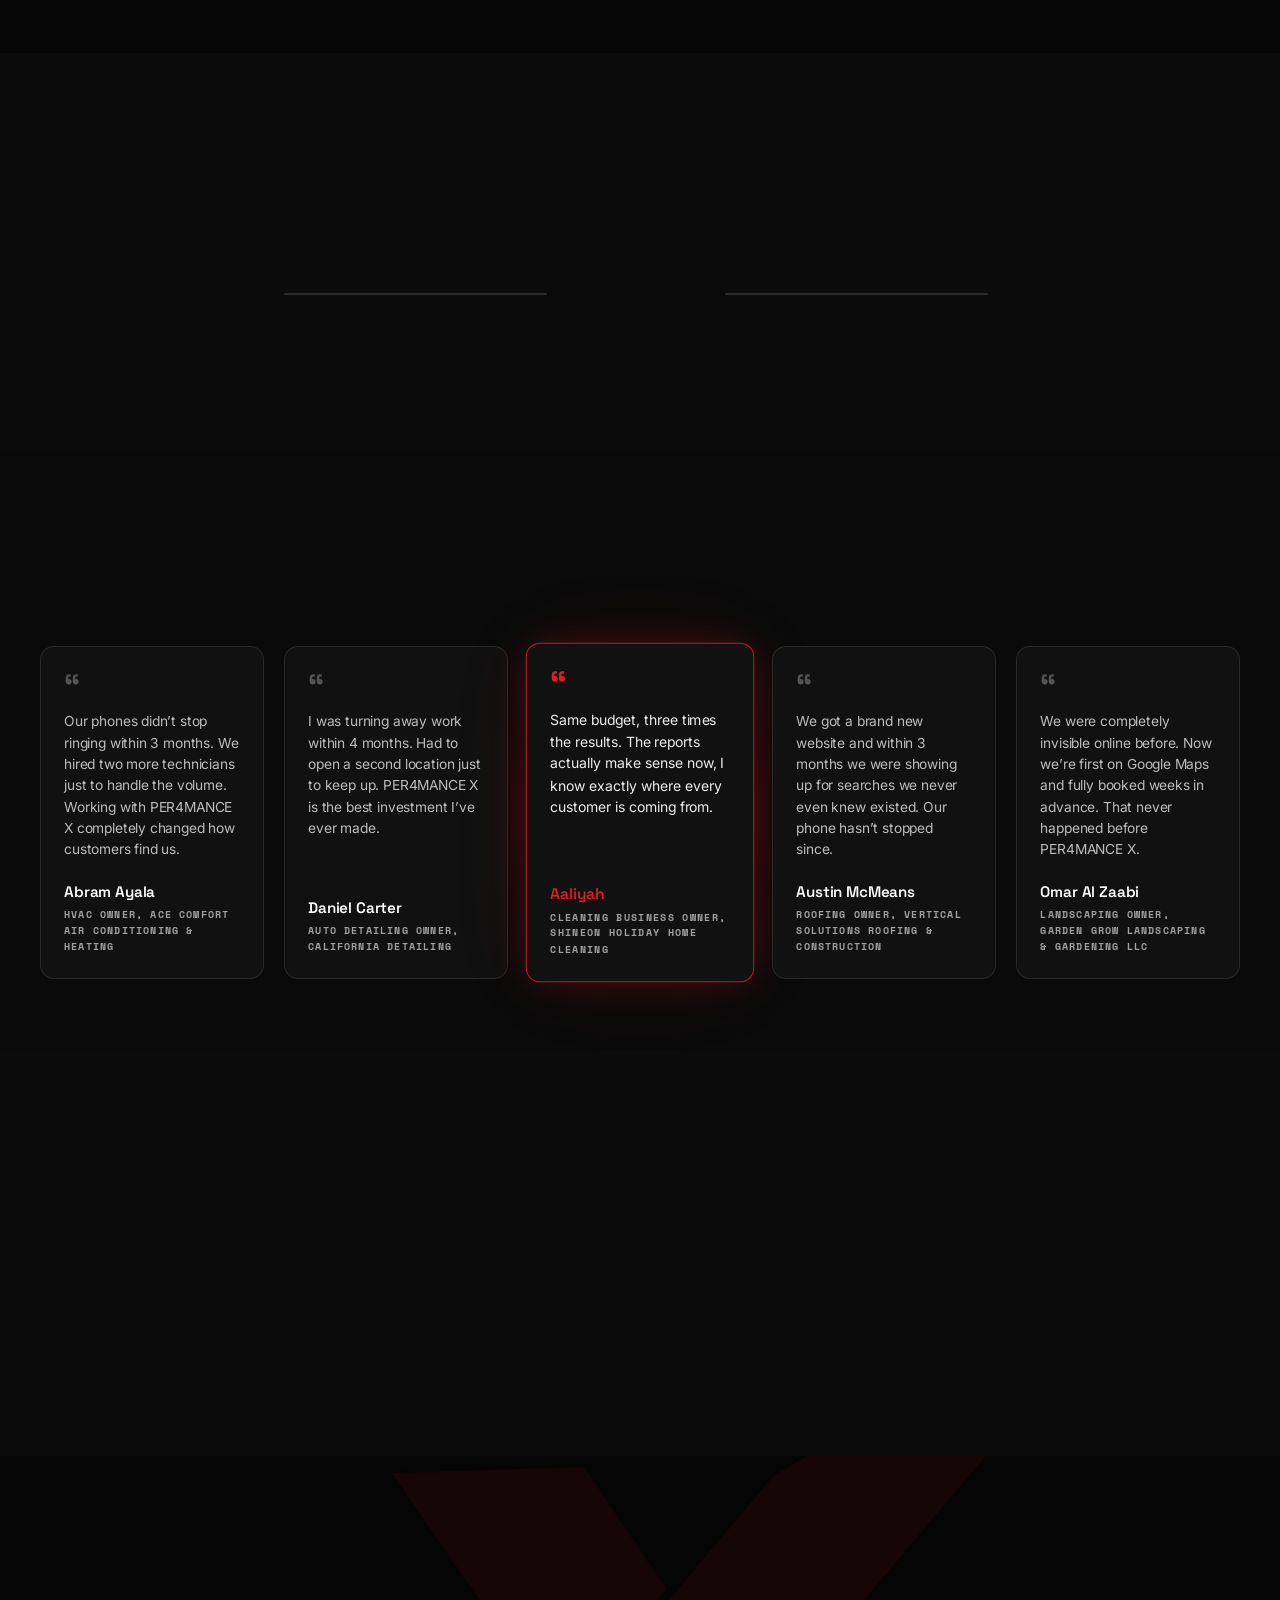
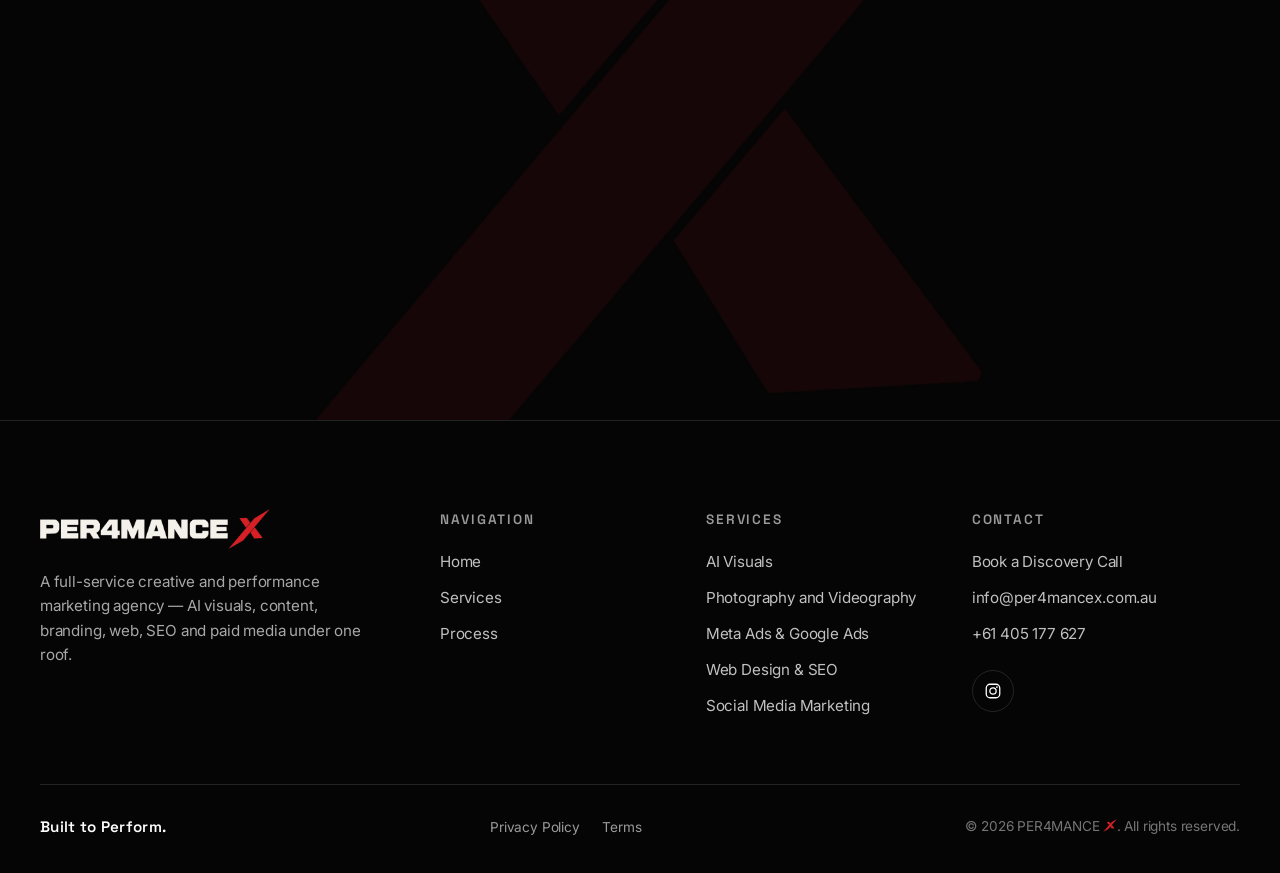
==== commit 87de63f4: "update" ====
--- a/index.html
+++ b/index.html
@@ -76,6 +76,12 @@
 
 <!-- Scroll progress -->
 <div class="scroll-progress" aria-hidden="true"><span id="scrollProgressBar"></span></div>
+
+<!-- Sticky CTA — stays fixed on every page section -->
+<a href="https://wa.me/61405177627?text=Hi%20PER4MANCE%20X%2C%20I%27d%20like%20to%20book%20a%20discovery%20call." target="_blank" rel="noopener" class="btn btn--primary sticky-cta" aria-label="Book a discovery call on WhatsApp">
+  <svg class="sticky-cta__icon" viewBox="0 0 24 24" fill="currentColor" aria-hidden="true"><path d="M12 2a10 10 0 0 0-8.6 15.1L2 22l5.1-1.3A10 10 0 1 0 12 2Zm0 18.2a8.2 8.2 0 0 1-4.2-1.2l-.3-.2-3 .8.8-2.9-.2-.3A8.2 8.2 0 1 1 12 20.2Zm4.6-6.1c-.3-.1-1.5-.7-1.7-.8-.2-.1-.4-.1-.6.1-.2.3-.7.8-.8 1-.1.2-.3.2-.5.1a6.7 6.7 0 0 1-2-1.2 7.5 7.5 0 0 1-1.4-1.7c-.1-.3 0-.4.1-.5l.4-.5c.1-.2.2-.3.3-.5.1-.2 0-.4 0-.5l-.8-1.9c-.2-.5-.4-.4-.6-.4h-.5c-.2 0-.5.1-.7.3-.2.3-.9.9-.9 2.1s.9 2.4 1 2.6c.1.2 1.8 2.8 4.4 3.9.6.3 1.1.4 1.5.5.6.2 1.2.2 1.6.1.5-.1 1.5-.6 1.7-1.2.2-.6.2-1.1.1-1.2 0-.1-.2-.2-.4-.3Z"/></svg>
+  <span class="btn__label">Book a Discovery Call</span>
+</a>
 
 <!-- Logo cursor follower (desktop only) -->
 <div class="logo-cursor" id="logoCursor" aria-hidden="true">
@@ -109,31 +115,8 @@
         <span class="btn__arrow" aria-hidden="true">&rarr;</span>
       </a>
     </div>
-    <button class="header__burger" id="menuToggle" aria-label="Open menu" aria-expanded="false" aria-controls="mobileNav">
-      <span></span><span></span>
-    </button>
   </div>
 </header>
-
-<!-- Mobile navigation overlay -->
-<div class="mobile-nav" id="mobileNav" aria-hidden="true">
-  <svg class="mobile-nav__x" viewBox="0 0 100 100" aria-hidden="true"><use href="#blade"/></svg>
-  <nav aria-label="Mobile">
-    <ul>
-      <li style="--i:0"><a href="#home" class="mobile-nav__link">Home</a></li>
-      <li style="--i:1"><a href="#services" class="mobile-nav__link">Services</a></li>
-      <li style="--i:2"><a href="#approach" class="mobile-nav__link">Process</a></li>
-      <li style="--i:3"><a href="#contact" class="mobile-nav__link">Contact</a></li>
-      <li style="--i:4"><a href="https://www.instagram.com/per4mancex_au/" target="_blank" rel="noopener" class="mobile-nav__link mobile-nav__insta" aria-label="PER4MANCE X on Instagram">Instagram
-        <svg viewBox="0 0 24 24" fill="none" aria-hidden="true"><rect x="3" y="3" width="18" height="18" rx="5" stroke="currentColor" stroke-width="1.7"/><circle cx="12" cy="12" r="4.2" stroke="currentColor" stroke-width="1.7"/><circle cx="17.2" cy="6.8" r="1.2" fill="currentColor"/></svg>
-      </a></li>
-    </ul>
-  </nav>
-  <a href="https://wa.me/61405177627?text=Hi%20PER4MANCE%20X%2C%20I%27d%20like%20to%20book%20a%20discovery%20call." target="_blank" rel="noopener" class="btn btn--primary btn--block mobile-nav__cta">
-    <span class="btn__label">Book a Discovery Call</span>
-    <span class="btn__arrow" aria-hidden="true">&rarr;</span>
-  </a>
-</div>
 
 <main id="main">
 
@@ -234,8 +217,7 @@
 <section class="brands section--dark" id="brands" aria-label="Brands we have worked with">
   <div class="container">
     <div class="section-head section-head--center">
-      <p class="section-label reveal"><span class="section-label__dot" aria-hidden="true"></span>Our Clients</p>
-      <h2 class="section-heading split-reveal">Brands We&rsquo;ve Worked With.</h2>
+      <h2 class="section-heading split-reveal">Our <span class="hl-red">Clients</span></h2>
     </div>
   </div>
   <div class="brandline reveal" aria-hidden="true">
@@ -289,7 +271,7 @@
       <h2 class="section-heading split-reveal" id="aboutHeading">Top-tier talent. One <span class="hl-red">high-performance</span> team.</h2>
       <p class="about__copy reveal">PER4MANCE X brings AI visuals, photography and videography, design, content, branding, web and performance marketing under one roof &mdash; one team that covers every discipline your brand needs.</p>
       <p class="about__copy reveal">The objective is simple: deliver the most advanced, innovative and up-to-date outcomes for your brand, from a single team that speaks every discipline.</p>
-      <a href="https://wa.me/61405177627?text=Hi%20PER4MANCE%20X%2C%20I%27d%20like%20to%20get%20in%20touch." target="_blank" rel="noopener" class="btn btn--ghost-light about__btn" data-magnetic>
+      <a href="https://wa.me/61405177627?text=Hi%20PER4MANCE%20X%2C%20I%27d%20like%20to%20get%20in%20touch." target="_blank" rel="noopener" class="btn btn--primary about__btn" data-magnetic>
         <span class="btn__label">Get in Touch</span>
         <span class="btn__arrow" aria-hidden="true">&rarr;</span>
       </a>
@@ -303,12 +285,8 @@
 <!-- ================================================== -->
 <section class="service-select section--dark" id="services" aria-labelledby="serviceSelectHeading">
   <div class="container">
-    <div class="section-head section-head--split">
-      <div>
-        <p class="section-label reveal"><span class="section-label__dot" aria-hidden="true"></span>Services</p>
-        <h2 class="section-heading split-reveal" id="serviceSelectHeading">Pick What You Need</h2>
-      </div>
-      <p class="section-head__note reveal">Select one or more services below, then send us your request directly on WhatsApp &mdash; no forms, no back-and-forth.</p>
+    <div class="section-head section-head--center">
+      <h2 class="section-heading split-reveal" id="serviceSelectHeading">Our <span class="hl-red">Services</span></h2>
     </div>
     <div class="service-select__grid" id="serviceGrid">
       <label class="svc-card reveal" style="--i:0">
@@ -333,17 +311,17 @@
         <span class="svc-card__cta"><span class="svc-card__check" aria-hidden="true"></span>Add to Request</span>
       </label>
       <label class="svc-card reveal" style="--i:3">
-        <input type="checkbox" name="service" value="Content Production">
+        <input type="checkbox" name="service" value="AI Automation">
         <svg class="svc-card__icon" viewBox="0 0 16 16" fill="#E31B23" shape-rendering="crispEdges" aria-hidden="true"><rect x="1" y="2" width="14" height="10"/><rect x="3" y="4" width="10" height="6" fill="#0B0B0C"/><rect x="6" y="5" width="2" height="4"/><rect x="8" y="6" width="2" height="2"/><rect x="6" y="13" width="4" height="1"/><rect x="4" y="14" width="8" height="1"/></svg>
-        <h3>Content Production</h3>
-        <p>Content planned, produced and packaged for every channel.</p>
+        <h3>AI Automation</h3>
+        <p>Smart AI workflows that automate your marketing, leads and follow-ups.</p>
         <span class="svc-card__cta"><span class="svc-card__check" aria-hidden="true"></span>Add to Request</span>
       </label>
       <label class="svc-card reveal" style="--i:4">
-        <input type="checkbox" name="service" value="Branding">
+        <input type="checkbox" name="service" value="Meta Ads">
         <svg class="svc-card__icon" viewBox="0 0 16 16" fill="#E31B23" shape-rendering="crispEdges" aria-hidden="true"><rect x="3" y="1" width="2" height="14"/><rect x="5" y="2" width="9" height="6"/><rect x="5" y="8" width="6" height="2"/></svg>
-        <h3>Branding</h3>
-        <p>Identity systems that position your brand with clarity and confidence.</p>
+        <h3>Meta Ads</h3>
+        <p>Full-funnel Facebook and Instagram campaigns built to turn scrolls into sales.</p>
         <span class="svc-card__cta"><span class="svc-card__check" aria-hidden="true"></span>Add to Request</span>
       </label>
       <label class="svc-card reveal" style="--i:5">
@@ -361,10 +339,10 @@
         <span class="svc-card__cta"><span class="svc-card__check" aria-hidden="true"></span>Add to Request</span>
       </label>
       <label class="svc-card reveal" style="--i:7">
-        <input type="checkbox" name="service" value="Performance Marketing">
+        <input type="checkbox" name="service" value="Google Ads">
         <svg class="svc-card__icon" viewBox="0 0 16 16" fill="#E31B23" shape-rendering="crispEdges" aria-hidden="true"><rect x="2" y="9" width="3" height="5"/><rect x="6" y="6" width="3" height="8"/><rect x="10" y="3" width="3" height="11"/><rect x="13" y="1" width="2" height="2"/></svg>
-        <h3>Performance Marketing</h3>
-        <p>Paid campaigns engineered around measurable outcomes.</p>
+        <h3>Google Ads</h3>
+        <p>Search, Shopping and YouTube campaigns engineered around measurable ROI.</p>
         <span class="svc-card__cta"><span class="svc-card__check" aria-hidden="true"></span>Add to Request</span>
       </label>
       <label class="svc-card reveal" style="--i:8">
@@ -395,45 +373,31 @@
 <section class="world section--deep" id="global">
   <div class="container">
     <div class="section-head section-head--center">
-      <p class="section-label reveal"><span class="section-label__dot" aria-hidden="true"></span>Global Presence</p>
-      <h2 class="section-heading split-reveal">Where We Work.</h2>
-    </div>
-
-    <div class="world__map reveal" aria-label="World map showing PER4MANCE X presence in Canada, USA, UAE, India and Australia">
-      <svg viewBox="0 0 1600 700" role="img" aria-hidden="true">
-        <!-- Dotted map artwork rendered from Natural Earth country data -->
-        <image href="assets/img/world-dots.png" width="1600" height="700"/>
-        <g class="world__pin" style="--d:0" transform="translate(333,108)">
-          <g class="world__pin-inner">
-            <ellipse class="world__pin-glow" cx="0" cy="29" rx="38" ry="10"/>
-            <text class="world__pin-label" x="0" y="36">CANADA</text>
-          </g>
-        </g>
-        <g class="world__pin" style="--d:1" transform="translate(360,203)">
-          <g class="world__pin-inner">
-            <ellipse class="world__pin-glow" cx="0" cy="29" rx="38" ry="10"/>
-            <text class="world__pin-label" x="0" y="36">USA</text>
-          </g>
-        </g>
-        <g class="world__pin" style="--d:2" transform="translate(1042,275)">
-          <g class="world__pin-inner">
-            <ellipse class="world__pin-glow" cx="0" cy="29" rx="38" ry="10"/>
-            <text class="world__pin-label" x="0" y="36">UAE</text>
-          </g>
-        </g>
-        <g class="world__pin" style="--d:3" transform="translate(1147,288)">
-          <g class="world__pin-inner">
-            <ellipse class="world__pin-glow" cx="0" cy="29" rx="38" ry="10"/>
-            <text class="world__pin-label" x="0" y="36">INDIA</text>
-          </g>
-        </g>
-        <g class="world__pin" style="--d:4" transform="translate(1471,575)">
-          <g class="world__pin-inner">
-            <ellipse class="world__pin-glow" cx="0" cy="29" rx="38" ry="10"/>
-            <text class="world__pin-label" x="0" y="36">AUSTRALIA</text>
-          </g>
-        </g>
-      </svg>
+      <h2 class="section-heading split-reveal"><span class="hl-red">Global</span> Presence</h2>
+    </div>
+
+    <!-- Dotted country maps rendered from Natural Earth data (assets/img/map-*.png) -->
+    <div class="countries reveal" role="img" aria-label="PER4MANCE X works across Canada, India, USA, Australia and UAE">
+      <figure class="country" style="--d:0">
+        <img src="assets/img/map-canada.png" alt="" loading="lazy" width="548" height="559">
+        <figcaption class="country__name">CANADA</figcaption>
+      </figure>
+      <figure class="country" style="--d:1">
+        <img src="assets/img/map-india.png" alt="" loading="lazy" width="526" height="559">
+        <figcaption class="country__name">INDIA</figcaption>
+      </figure>
+      <figure class="country" style="--d:2">
+        <img src="assets/img/map-usa.png" alt="" loading="lazy" width="1032" height="559">
+        <figcaption class="country__name">USA</figcaption>
+      </figure>
+      <figure class="country" style="--d:3">
+        <img src="assets/img/map-australia.png" alt="" loading="lazy" width="603" height="548">
+        <figcaption class="country__name">AUSTRALIA</figcaption>
+      </figure>
+      <figure class="country" style="--d:4">
+        <img src="assets/img/map-uae.png" alt="" loading="lazy" width="713" height="559">
+        <figcaption class="country__name">UAE</figcaption>
+      </figure>
     </div>
   </div>
 </section>
@@ -445,53 +409,77 @@
 <section class="process section--dark" id="approach">
   <div class="container">
     <div class="section-head section-head--center">
-      <p class="section-label reveal"><span class="section-label__dot" aria-hidden="true"></span>Our Process</p>
-      <h2 class="section-heading split-reveal">A Clear System From Brief to Results.</h2>
-    </div>
-
-    <div class="process__line" aria-hidden="true"><span id="processProgress"></span></div>
-
-    <ol class="process__grid" role="list">
-      <li class="process-card reveal" style="--i:0">
-        <span class="process-card__num">01</span>
-        <h3 class="process-card__title">Discover and Position</h3>
-        <p class="process-card__copy">We understand your brand, audience, offer and commercial objective before building anything.</p>
-        <ul class="process-card__list" role="list">
-          <li>Discovery</li>
-          <li>Audience research</li>
-          <li>Positioning</li>
-          <li>Campaign roadmap</li>
-        </ul>
+      <h2 class="section-heading split-reveal">Our <span class="hl-red">Process</span></h2>
+    </div>
+
+    <!-- Steps light up in brand red one by one as you scroll -->
+    <ol class="steps" id="processSteps" role="list">
+      <li class="step reveal" style="--i:0">
+        <span class="step__num" aria-hidden="true">01</span>
+        <h3 class="step__title">Discover</h3>
       </li>
-      <li class="process-card reveal" style="--i:1">
-        <span class="process-card__num">02</span>
-        <h3 class="process-card__title">Create and Launch</h3>
-        <p class="process-card__copy">We develop the creative, content and media structure required to launch with clarity.</p>
-        <ul class="process-card__list" role="list">
-          <li>Campaign concepts</li>
-          <li>Creative assets</li>
-          <li>Production and setup</li>
-          <li>Web and landing pages</li>
-        </ul>
+      <li class="steps__link" aria-hidden="true"></li>
+      <li class="step reveal" style="--i:1">
+        <span class="step__num" aria-hidden="true">02</span>
+        <h3 class="step__title">Launch</h3>
       </li>
-      <li class="process-card reveal" style="--i:2">
-        <span class="process-card__num">03</span>
-        <h3 class="process-card__title">Optimise and Scale</h3>
-        <p class="process-card__copy">We review performance, test new angles and optimise towards stronger outcomes.</p>
-        <ul class="process-card__list" role="list">
-          <li>Creative testing</li>
-          <li>Media optimisation</li>
-          <li>Quality review</li>
-          <li>Performance reporting</li>
-        </ul>
+      <li class="steps__link" aria-hidden="true"></li>
+      <li class="step reveal" style="--i:2">
+        <span class="step__num" aria-hidden="true">03</span>
+        <h3 class="step__title">Scale</h3>
       </li>
     </ol>
   </div>
 </section>
 
 
-
-
+<!-- ================================================== -->
+<!-- SECTION 7: TESTIMONIALS — dark editorial cards with a
+     travelling performance-energy light behind them.
+     Edit the quotes in the TESTI_CARDS array in assets/js/main.js. -->
+<!-- ================================================== -->
+<section class="testi" id="testimonials" aria-labelledby="testiHeading">
+  <div class="container">
+    <div class="section-head section-head--center">
+      <h2 class="section-heading split-reveal" id="testiHeading">What Clients <span class="hl-red">Say</span></h2>
+    </div>
+  </div>
+  <div class="testi__wrap">
+    <div class="testi__row" id="testiRow"></div>
+  </div>
+</section>
+
+
+<!-- ================================================== -->
+<!-- SECTION 8: AWARDS & PARTNERS — badge strip.
+     Upload the badge images to assets/awards/ with these
+     exact names: google-partner.png, meta-ads.png,
+     shopify-partners.png, top20-2020.png, top5-2024.png -->
+<!-- ================================================== -->
+<section class="awards section--dark" id="awards" aria-labelledby="awardsHeading">
+  <div class="container">
+    <div class="section-head section-head--center">
+      <h2 class="section-heading split-reveal" id="awardsHeading">Awards &amp; <span class="hl-red">Recognition</span></h2>
+    </div>
+    <div class="awards__row">
+      <figure class="award reveal" style="--i:0">
+        <img src="assets/awards/google-partner.png" alt="Google Partner" loading="lazy">
+      </figure>
+      <figure class="award reveal" style="--i:1">
+        <img src="assets/awards/meta-ads.png" alt="Meta Ads" loading="lazy">
+      </figure>
+      <figure class="award reveal" style="--i:2">
+        <img src="assets/awards/shopify-partners.png" alt="Shopify Partners" loading="lazy">
+      </figure>
+      <figure class="award reveal" style="--i:3">
+        <img src="assets/awards/top20-2020.png" alt="Top 20 Marketing Agency 2020" loading="lazy">
+      </figure>
+      <figure class="award reveal" style="--i:4">
+        <img src="assets/awards/top5-2024.png" alt="Top 5 Marketing Agency 2024" loading="lazy">
+      </figure>
+    </div>
+  </div>
+</section>
 
 
 <!-- ================================================== -->
@@ -502,7 +490,7 @@
     <svg viewBox="0 0 100 100"><use href="#blade"/></svg>
   </span>
   <div class="container">
-    <h2 class="section-heading section-heading--xl split-reveal">Ready to Move Your Brand Forward?</h2>
+    <h2 class="section-heading section-heading--xl split-reveal">Ready to Move Your <span class="hl-red">Brand</span> Forward?</h2>
     <p class="final-cta__copy reveal">Build a system that connects the right audience, stronger creative and meaningful action.</p>
     <div class="final-cta__btns reveal">
       <a href="https://wa.me/61405177627?text=Hi%20PER4MANCE%20X%2C%20I%27d%20like%20to%20book%20a%20discovery%20call." target="_blank" rel="noopener" class="btn btn--primary" data-magnetic>
@@ -556,9 +544,9 @@
         <ul role="list">
           <li><a href="#services">AI Visuals</a></li>
           <li><a href="#services">Photography and Videography</a></li>
-          <li><a href="#services">Branding &amp; Design</a></li>
+          <li><a href="#services">Meta Ads &amp; Google Ads</a></li>
           <li><a href="#services">Web Design &amp; SEO</a></li>
-          <li><a href="#services">Performance &amp; Social Marketing</a></li>
+          <li><a href="#services">Social Media Marketing</a></li>
         </ul>
       </nav>
       <div class="footer__col">
--- a/assets/css/main.css
+++ b/assets/css/main.css
@@ -381,6 +381,45 @@
 html.custom-cursor body { cursor: none; }
 html.custom-cursor a, html.custom-cursor button { cursor: none; }
 html.custom-cursor input, html.custom-cursor textarea, html.custom-cursor select, html.custom-cursor [contenteditable] { cursor: text; }
+
+/* ==================================================
+   STICKY CTA — fixed on every section
+   ================================================== */
+.sticky-cta {
+  position: fixed;
+  right: clamp(12px, 2vw, 22px);
+  bottom: clamp(12px, 2vw, 22px);
+  z-index: 780;
+  gap: 0.45rem;
+  padding: 0.62rem 1.1rem;
+  font-size: 0.7rem;
+  letter-spacing: 0.06em;
+  box-shadow: 0 12px 28px -10px rgba(227, 27, 35, 0.55), 0 4px 12px rgba(5, 5, 5, 0.45);
+  animation: stickyCtaIn 600ms var(--ease) both;
+}
+.sticky-cta__icon { width: 16px; height: 16px; flex: none; }
+.sticky-cta:hover { transform: translateY(-3px) scale(1.03); }
+@keyframes stickyCtaIn {
+  from { opacity: 0; transform: translateY(16px); }
+  to { opacity: 1; transform: translateY(0); }
+}
+/* Hidden while the click-to-enter opening is on screen */
+html.is-loading .sticky-cta { display: none; }
+/* Mobile: compact round icon button so it never crowds the screen */
+@media (max-width: 640px) {
+  .sticky-cta {
+    padding: 0;
+    width: 48px;
+    height: 48px;
+    border-radius: 50%;
+    justify-content: center;
+  }
+  .sticky-cta__icon { width: 22px; height: 22px; }
+  .sticky-cta .btn__label { display: none; }
+}
+@media (prefers-reduced-motion: reduce) {
+  .sticky-cta { animation: none; }
+}
 
 /* ==================================================
    HEADER
@@ -736,13 +775,19 @@
 }
 .hl-red { color: var(--red); }
 /* Subtle breathing glow on the highlighted word */
-.hero-heading .hl-red { animation: hlGlow 3.2s ease-in-out infinite; }
+.hero-heading .hl-red,
+.section-heading .hl-red { animation: hlGlow 3.2s ease-in-out infinite; }
+/* Red glowing section headings (Our Clients, Our Services, ...) */
+.section-heading--red {
+  color: var(--red);
+  animation: hlGlow 3.2s ease-in-out infinite;
+}
 @keyframes hlGlow {
   0%, 100% { text-shadow: 0 0 0 rgba(227, 27, 35, 0); }
   50% { text-shadow: 0 0 18px rgba(227, 27, 35, 0.4), 0 0 42px rgba(227, 27, 35, 0.22); }
 }
 @media (prefers-reduced-motion: reduce) {
-  .hero-heading .hl-red { animation: none; }
+  .hero-heading .hl-red, .section-heading--red { animation: none; }
 }
 
 /* ---------- Animated brand lockup (PER4MANCE [service] X) ---------- */
@@ -1107,75 +1152,204 @@
 .feature p { font-size: 0.95rem; color: rgba(23, 23, 23, 0.72); max-width: 52ch; }
 
 /* ==================================================
-   PROCESS — dark columns
-   ================================================== */
-.process__line {
-  height: 3px;
-  border-radius: 3px;
-  background: var(--border-dark);
-  margin-bottom: 2.6rem;
-  overflow: hidden;
-}
-.process__line span {
+   PROCESS — numbered steps that light up on scroll
+   ================================================== */
+.steps {
+  display: grid;
+  grid-template-columns: auto 1fr auto 1fr auto;
+  align-items: start;
+  gap: clamp(0.9rem, 3vw, 2.5rem);
+  max-width: 980px;
+  margin-inline: auto;
+  text-align: center;
+  list-style: none;
+}
+/* Connector lines between the numbers — light up red like the steps */
+.steps__link {
+  height: 2px;
+  border-radius: 2px;
+  margin-top: clamp(1.3rem, 3.5vw, 2.75rem);
+  background: rgba(255, 255, 255, 0.12);
+  transition: background-color 600ms var(--ease), box-shadow 600ms var(--ease);
+}
+.steps__link.is-on {
+  background: var(--red);
+  box-shadow: 0 0 12px rgba(227, 27, 35, 0.55);
+}
+.step__num {
   display: block;
-  height: 100%;
-  background: var(--red);
-  width: 100%;
-  transform-origin: left center;
-  transform: scaleX(0);
-}
-.process__grid {
-  display: grid;
-  grid-template-columns: repeat(3, 1fr);
-  gap: clamp(1.25rem, 3vw, 2.5rem);
-}
-.process-card {
-  border: 1px solid var(--border-dark);
-  border-radius: var(--radius-lg);
-  padding: 2rem 1.7rem;
-  background: rgba(255, 255, 255, 0.03);
-  transition: transform var(--dur-ui) var(--ease), border-color var(--dur-ui) var(--ease), background-color var(--dur-ui) var(--ease);
-}
-.process-card:hover {
+  font-family: var(--font-heading);
+  font-size: clamp(2.6rem, 7vw, 5.5rem);
+  font-weight: 700;
+  line-height: 1;
+  letter-spacing: -0.04em;
+  color: rgba(255, 255, 255, 0.10);
+  transition: color 600ms var(--ease), text-shadow 600ms var(--ease);
+}
+/* Titles styled like the hero heading — bold uppercase, never red */
+.step__title {
+  margin-top: 0.4em;
+  font-family: var(--font-heading);
+  font-size: clamp(0.9rem, 1.9vw, 1.35rem);
+  font-weight: 600;
+  letter-spacing: -0.03em;
+  text-transform: uppercase;
+  color: rgba(255, 255, 255, 0.9);
+  transition: color 600ms var(--ease);
+}
+.step.is-on .step__num {
+  color: var(--red);
+  text-shadow: 0 0 24px rgba(227, 27, 35, 0.35), 0 0 60px rgba(227, 27, 35, 0.18);
+}
+.step.is-on .step__title { color: var(--white); }
+
+/* ==================================================
+   TESTIMONIALS — editorial cards + travelling light
+   Accent for this section only: var(--red)
+   ================================================== */
+.testi { background: #0A0A0A; color: #FFFFFF; }
+.testi__wrap {
+  max-width: calc(var(--container) + 2 * var(--gutter));
+  margin-inline: auto;
+  padding-inline: var(--gutter);
+}
+.testi__row {
+  position: relative;
+  display: flex;
+  gap: clamp(0.9rem, 1.6vw, 1.4rem);
+  align-items: stretch;
+}
+/* Soft elongated light trail travelling behind the cards */
+.testi__light {
+  position: absolute;
+  top: 50%;
+  left: 0;
+  width: 360px;
+  height: 150px;
+  margin: -75px 0 0 -180px;
+  background: radial-gradient(ellipse 55% 50% at center, rgba(227, 27, 35, 0.55), rgba(227, 27, 35, 0.14) 55%, transparent 75%);
+  filter: blur(38px);
+  border-radius: 50%;
+  pointer-events: none;
+  opacity: 0.9;
+  transform: translateX(0);
+  transition: transform 1.9s cubic-bezier(0.45, 0, 0.55, 1);
+  will-change: transform;
+  z-index: 0;
+}
+.testi-card {
+  position: relative;
+  z-index: 1;
+  flex: 1 1 0;
+  min-width: 0;
+  display: flex;
+  flex-direction: column;
+  padding: clamp(1.2rem, 1.8vw, 1.7rem);
+  background: #111111;
+  border: 1px solid rgba(255, 255, 255, 0.10);
+  border-radius: 14px;
+  transform: scale(1);
+  transition: border-color 700ms cubic-bezier(0.45, 0, 0.55, 1),
+    transform 700ms cubic-bezier(0.45, 0, 0.55, 1),
+    box-shadow 700ms cubic-bezier(0.45, 0, 0.55, 1);
+}
+.testi-card__mark {
+  font-family: var(--font-heading);
+  font-size: 2rem;
+  font-weight: 700;
+  line-height: 1;
+  color: rgba(255, 255, 255, 0.28);
+  margin-bottom: 0.6rem;
+  transition: color 700ms cubic-bezier(0.45, 0, 0.55, 1);
+}
+.testi-card__quote {
+  font-size: clamp(0.86rem, 1vw, 0.98rem);
+  line-height: 1.55;
+  color: rgba(255, 255, 255, 0.72);
+  flex: 1;
+  margin-bottom: 1.2rem;
+  transition: color 700ms cubic-bezier(0.45, 0, 0.55, 1);
+}
+.testi-card__name {
+  display: block;
+  font-family: var(--font-heading);
+  font-size: 0.95rem;
+  font-weight: 600;
+  color: #FFFFFF;
+  transition: color 700ms cubic-bezier(0.45, 0, 0.55, 1);
+}
+.testi-card__role {
+  display: block;
+  margin-top: 0.2rem;
+  font-family: var(--font-mono);
+  font-size: 0.62rem;
+  font-weight: 700;
+  letter-spacing: 0.12em;
+  text-transform: uppercase;
+  color: #A0A0A0;
+}
+/* Lit state — the light has reached this card */
+.testi-card.is-lit {
+  border-color: rgba(227, 27, 35, 0.85);
+  transform: scale(1.02);
+  box-shadow: 0 0 40px -6px rgba(227, 27, 35, 0.28), 0 0 90px -20px rgba(227, 27, 35, 0.18);
+}
+.testi-card.is-lit .testi-card__mark { color: var(--red); }
+.testi-card.is-lit .testi-card__quote { color: rgba(255, 255, 255, 0.92); }
+.testi-card.is-lit .testi-card__name { color: var(--red); }
+/* Tablet: three cards visible, horizontal scroll */
+@media (max-width: 1080px) {
+  .testi__row {
+    overflow-x: auto;
+    scroll-snap-type: x proximity;
+    scrollbar-width: none;
+    padding-block: 0.6rem;
+  }
+  .testi__row::-webkit-scrollbar { display: none; }
+  .testi-card { flex: 0 0 31.5%; scroll-snap-align: center; }
+}
+/* Mobile: one main card with neighbours peeking */
+@media (max-width: 640px) {
+  .testi-card { flex: 0 0 78%; }
+}
+@media (prefers-reduced-motion: reduce) {
+  .testi__light { display: none; }
+  .testi-card, .testi-card * { transition: none !important; }
+}
+
+/* ==================================================
+   AWARDS & PARTNERS — badge strip
+   ================================================== */
+.awards__row {
+  display: flex;
+  align-items: center;
+  justify-content: center;
+  flex-wrap: wrap;
+  gap: clamp(0.9rem, 2.5vw, 2rem);
+}
+.award {
+  margin: 0;
+  display: grid;
+  place-items: center;
+  width: clamp(120px, 15vw, 190px);
+  height: clamp(90px, 11vw, 140px);
+  padding: clamp(0.7rem, 1.5vw, 1.1rem);
+  background: #FFFFFF;
+  border-radius: 16px;
+  border: 1px solid rgba(255, 255, 255, 0.10);
+  transition: transform var(--dur-ui) var(--ease), box-shadow var(--dur-ui) var(--ease);
+}
+.award:hover {
   transform: translateY(-6px);
-  border-color: var(--red);
-  background: rgba(255, 255, 255, 0.05);
-}
-.process-card__num {
-  display: inline-grid;
-  place-items: center;
-  width: 56px; height: 56px;
-  border-radius: 50%;
-  background: var(--red);
-  color: var(--white);
-  font-family: var(--font-heading);
-  font-weight: 600;
-  font-size: 1.05rem;
-  margin-bottom: 1.3rem;
-}
-.process-card__title {
-  font-family: var(--font-heading);
-  font-size: 1.35rem;
-  font-weight: 600;
-  letter-spacing: -0.03em;
-  margin-bottom: 0.7rem;
-}
-.process-card__copy { font-size: 0.95rem; color: rgba(255, 255, 255, 0.7); margin-bottom: 1.2rem; }
-.process-card__list { display: grid; gap: 0.45rem; }
-.process-card__list li {
-  font-size: 0.9rem;
-  color: rgba(255, 255, 255, 0.62);
-  padding-left: 1.35rem;
-  position: relative;
-}
-.process-card__list li::before {
-  content: "";
-  position: absolute;
-  left: 0;
-  top: 0.32em;
-  width: 12px;
-  height: 12px;
-  background: url("../img/logo-x.png") no-repeat center / contain;
+  box-shadow: 0 18px 40px -16px rgba(227, 27, 35, 0.35);
+}
+.award img {
+  max-width: 100%;
+  max-height: 100%;
+  object-fit: contain;
+}
+@media (max-width: 640px) {
+  .award { width: 42%; height: 96px; }
 }
 
 /* ==================================================
@@ -1720,8 +1894,6 @@
    ================================================== */
 @media (max-width: 1080px) {
   .header__nav { display: none; }
-  .header__cta { display: none; }
-  .header__burger { display: flex; }
 
   .hero { min-height: 0; }
   .hero__inner { grid-template-columns: 1fr; }
@@ -1745,19 +1917,6 @@
   .why__sticky { position: static; }
   .why__visual { max-width: 100%; aspect-ratio: 1.7; margin-bottom: 1rem; }
 
-  .process__grid { grid-template-columns: 1fr; max-width: 620px; margin-inline: auto; position: relative; padding-left: 1.6rem; }
-  .process__line { display: none; }
-  .process__grid::before {
-    content: "";
-    position: absolute;
-    left: 0.4rem;
-    top: 1rem;
-    bottom: 1rem;
-    width: 3px;
-    border-radius: 3px;
-    background: linear-gradient(var(--red) var(--timeline, 0%), var(--border-dark) var(--timeline, 0%));
-  }
-
   .work__grid { grid-template-columns: 1fr; max-width: 640px; margin-inline: auto; }
   .work-card:nth-child(1), .work-card:nth-child(4) { grid-column: auto; }
   .work-card:nth-child(1) .work-card__media,
@@ -1779,6 +1938,12 @@
 @media (max-width: 640px) {
   :root { --gutter: 20px; --section-pad: clamp(2.25rem, 8vw, 3.25rem); }
   .header__logo { height: 19px; }
+  .header__inner { padding: 0.5rem 0.55rem 0.5rem 0.9rem; gap: 0.6rem; }
+  .header__actions { gap: 0.45rem; }
+  .nav-insta { width: 32px; height: 32px; border-radius: 9px; }
+  .nav-insta svg { width: 15px; height: 15px; }
+  .header__cta { padding: 0.6rem 0.85rem; font-size: 0.62rem; letter-spacing: 0.04em; }
+  .header__cta .btn__arrow { display: none; }
   .hero { padding-top: 6.5rem; }
   .hero__ctas .btn { width: 100%; }
   .hero__visual { aspect-ratio: 0.9; }
@@ -2097,53 +2262,55 @@
 }
 
 /* ==================================================
-   WORLD MAP — global presence
+   WORLD — global presence (dotted country maps)
    ================================================== */
 .world { overflow: hidden; }
-.world__map {
-  border: 1px solid var(--border-dark);
-  border-radius: var(--radius-lg);
-  background:
-    radial-gradient(70vmin 70vmin at 50% 0%, rgba(227, 27, 35, 0.07), transparent 60%),
-    var(--black);
-  padding: clamp(1rem, 3vw, 2.5rem);
-}
-.world__map svg { display: block; width: 100%; height: auto; }
-.world__pin-label {
-  fill: #FFFFFF;
-  font-family: var(--font-body);
-  font-size: 26px;
+.countries {
+  display: flex;
+  align-items: flex-end;
+  justify-content: center;
+  flex-wrap: wrap;
+  gap: clamp(1.4rem, 4vw, 3.5rem);
+}
+.country {
+  display: flex;
+  flex-direction: column;
+  align-items: center;
+  gap: clamp(0.8rem, 2vw, 1.4rem);
+  margin: 0;
+}
+.country img {
+  height: clamp(90px, 10.5vw, 150px);
+  width: auto;
+  filter: drop-shadow(0 0 18px rgba(227, 27, 35, 0.35));
+}
+.country__name {
+  font-family: var(--font-heading);
+  font-size: clamp(0.85rem, 1.6vw, 1.35rem);
   font-weight: 700;
-  letter-spacing: 0.04em;
-  text-anchor: middle;
-  filter: drop-shadow(0 0 5px rgba(255, 255, 255, 0.55)) drop-shadow(0 0 14px rgba(227, 27, 35, 0.9));
-}
-.world__pin-glow {
-  fill: rgba(227, 27, 35, 0.85);
-  filter: blur(5px);
-  transform-origin: center;
-  transform-box: fill-box;
-  animation: pinGlow 2.4s ease-in-out infinite;
-  animation-delay: calc(var(--d, 0) * 350ms);
-}
-@keyframes pinGlow {
-  0%, 100% { opacity: 0.4; transform: scale(1); }
-  50% { opacity: 0.95; transform: scale(1.35, 1.2); }
-}
-.world__pin-inner {
-  transform-origin: center;
-  transform-box: fill-box;
-}
-html.js .world__map.in-view .world__pin-inner {
-  animation: pinDrop 640ms var(--ease) both;
-  animation-delay: calc(var(--d, 0) * 190ms + 300ms);
-}
-@keyframes pinDrop {
-  0% { opacity: 0; transform: translateY(-30px); }
-  62% { opacity: 1; transform: translateY(4px); }
-  100% { opacity: 1; transform: translateY(0); }
-}
-html.js .world__map:not(.in-view) .world__pin-inner { opacity: 0; }
+  letter-spacing: 0.08em;
+  color: var(--white);
+}
+/* Entrance: each country pops in one after another */
+html.js .countries.in-view .country {
+  animation: countryIn 620ms var(--ease) both;
+  animation-delay: calc(var(--d, 0) * 170ms + 200ms);
+}
+html.js .countries:not(.in-view) .country { opacity: 0; }
+@keyframes countryIn {
+  0% { opacity: 0; transform: translateY(26px) scale(0.92); }
+  70% { opacity: 1; transform: translateY(-4px) scale(1.02); }
+  100% { opacity: 1; transform: translateY(0) scale(1); }
+}
+/* Continuous life: soft floating + breathing red glow, staggered */
+html.js .countries.in-view .country img {
+  animation: countryFloat 4.2s ease-in-out infinite;
+  animation-delay: calc(var(--d, 0) * 500ms + 900ms);
+}
+@keyframes countryFloat {
+  0%, 100% { transform: translateY(0); filter: drop-shadow(0 0 14px rgba(227, 27, 35, 0.28)); }
+  50% { transform: translateY(-7px); filter: drop-shadow(0 0 26px rgba(227, 27, 35, 0.55)); }
+}
 
 /* Utility */
 .visually-hidden {
@@ -2164,11 +2331,10 @@
   .request-bar { flex-wrap: wrap; border-radius: 24px; padding: 1rem 1.2rem; gap: 0.6rem; }
   .request-bar__list { white-space: normal; flex-basis: 100%; }
   .request-bar .btn { width: 100%; }
-  .world__pin-label { font-size: 40px; }
 }
 
 /* ---------- Reduced motion additions ---------- */
 @media (prefers-reduced-motion: reduce) {
-  .world__pin-glow { animation: none !important; }
-  html.js .world__map .world__pin-inner { animation: none !important; opacity: 1 !important; }
-}
+  html.js .countries .country { animation: none !important; opacity: 1 !important; }
+  html.js .countries.in-view .country img { animation: none !important; }
+}
